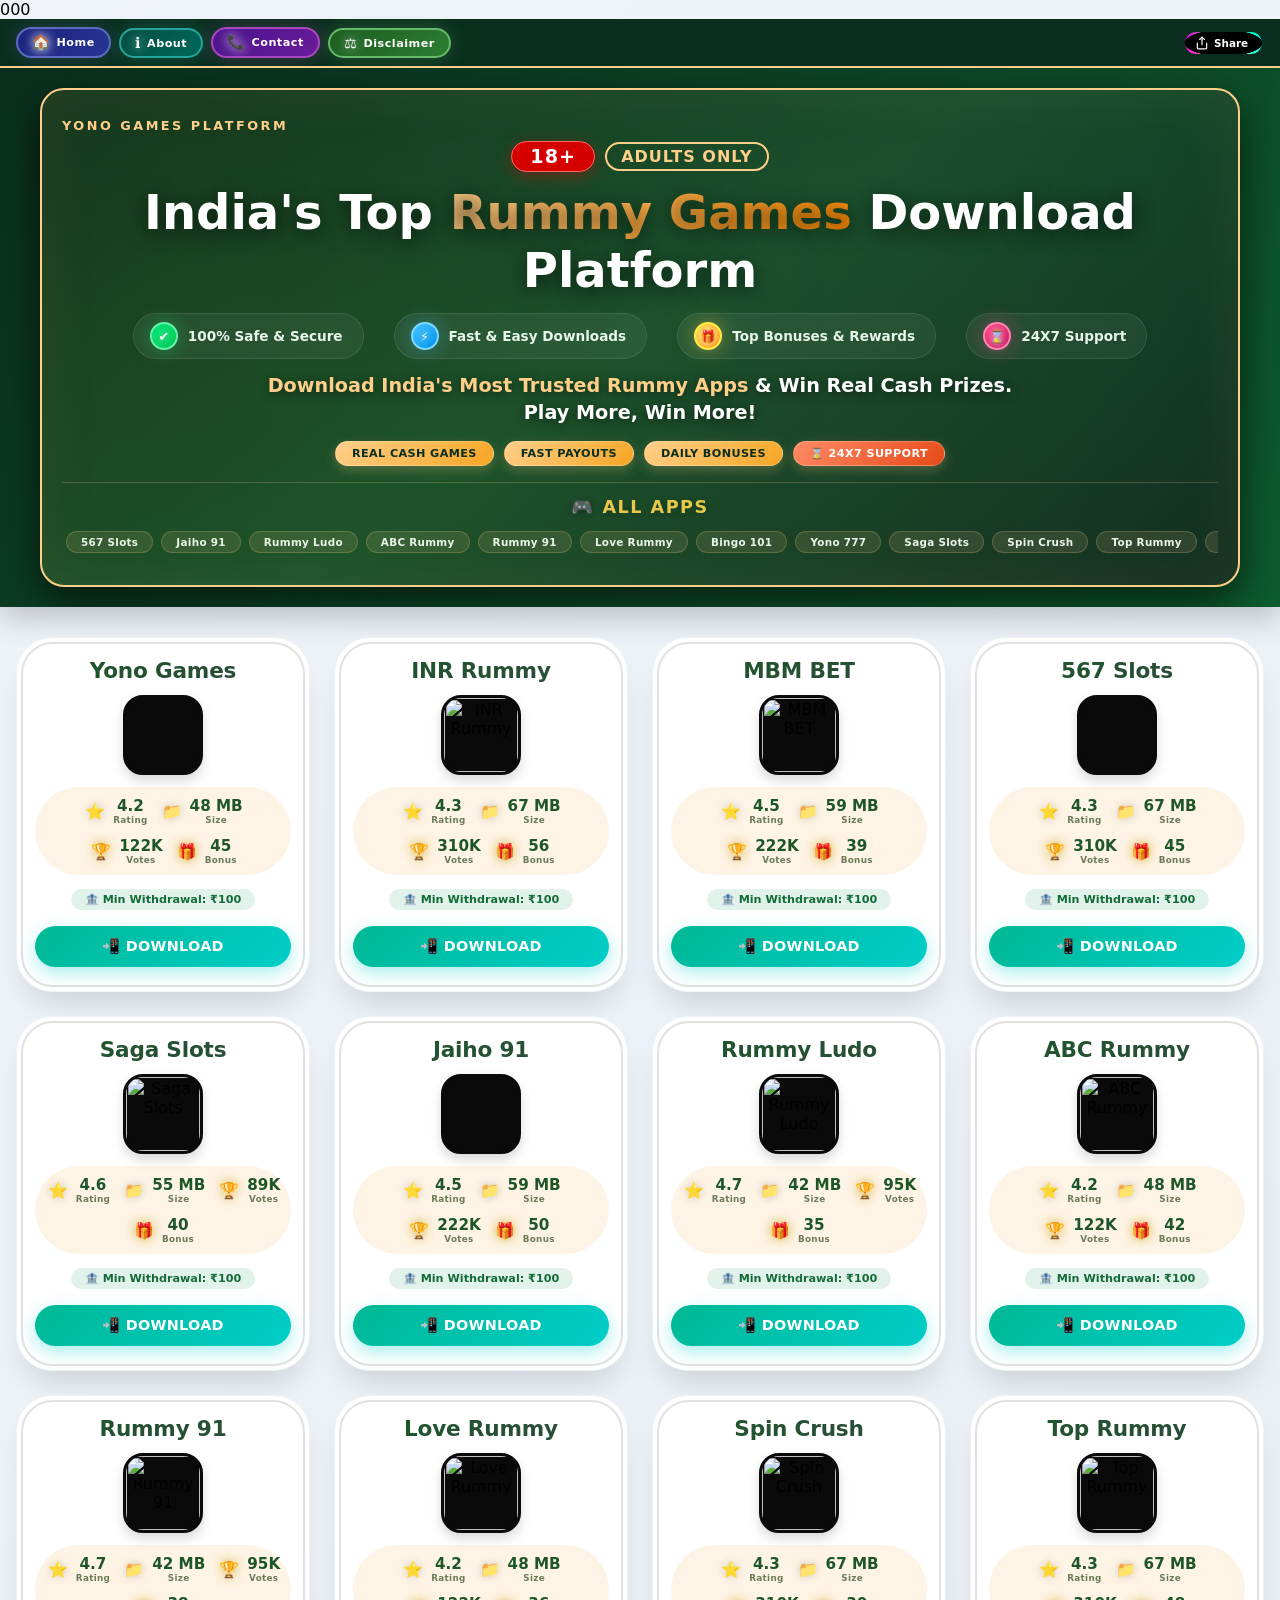
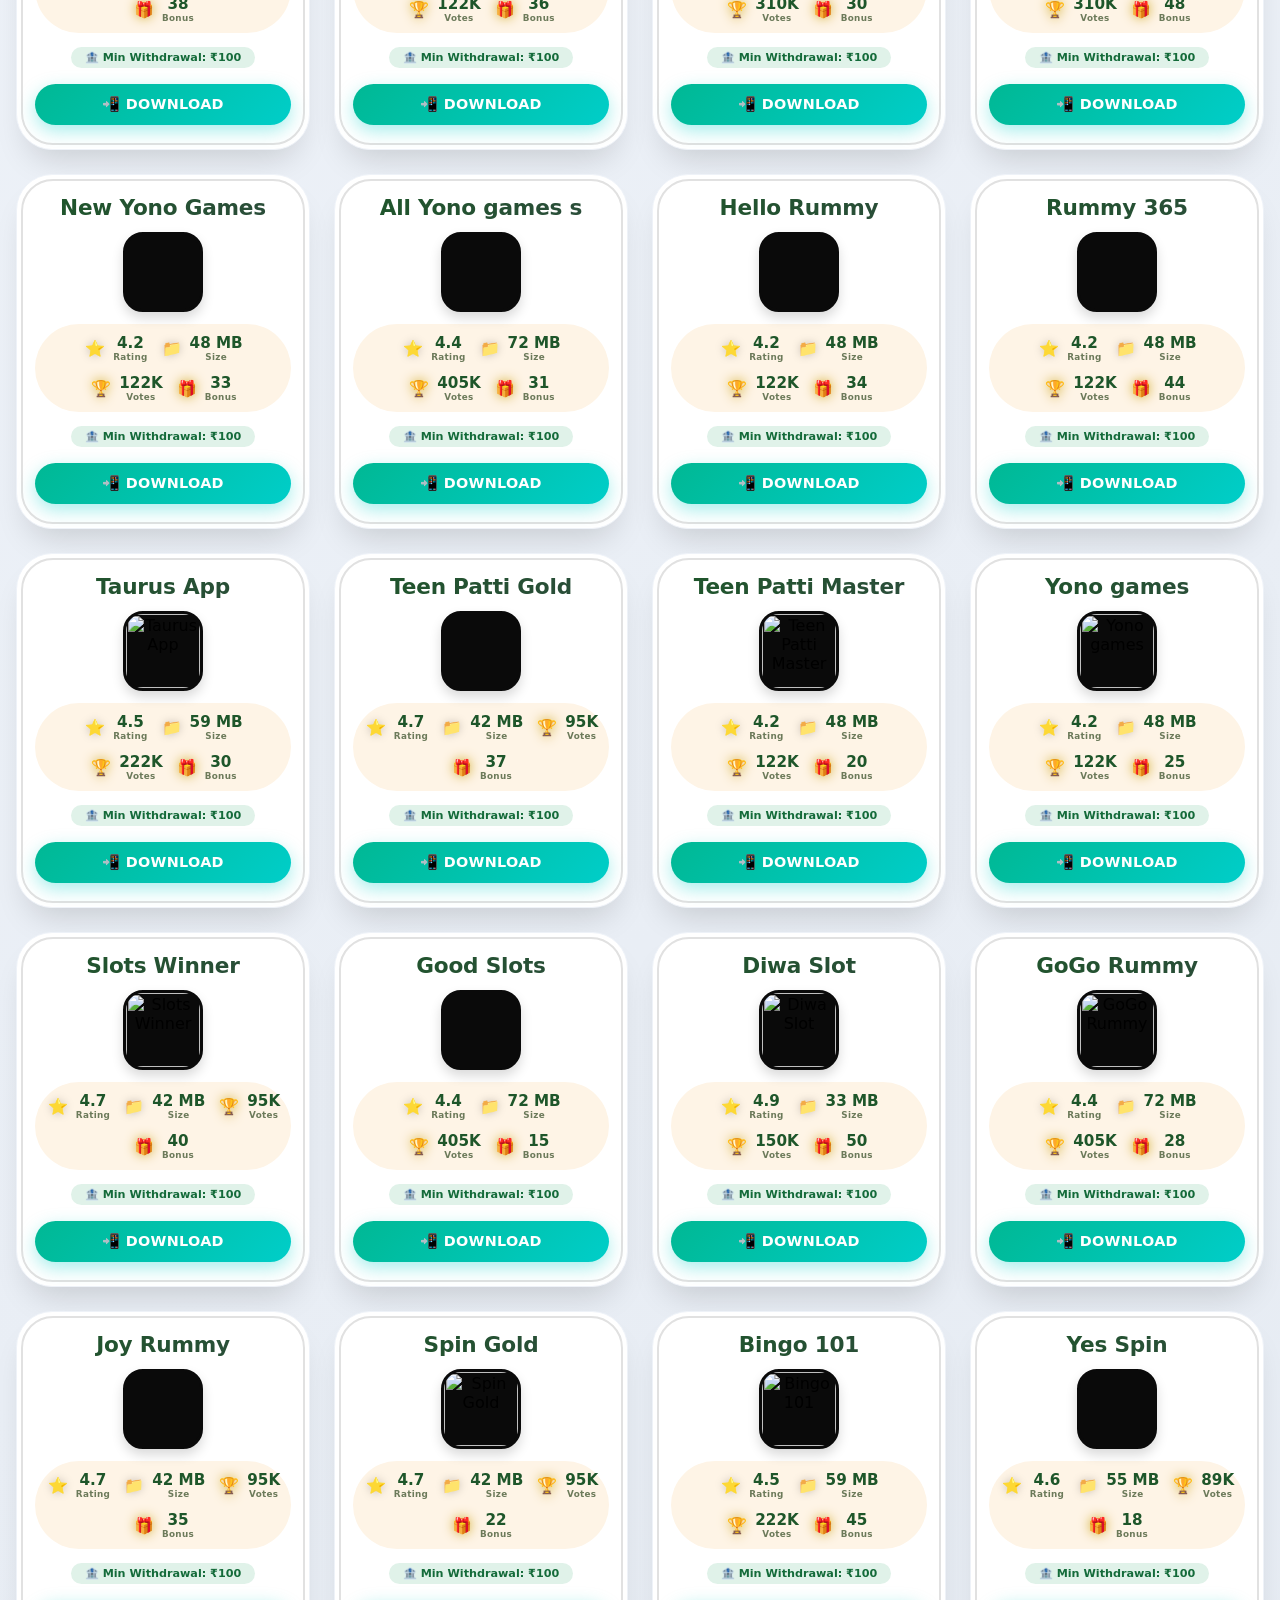
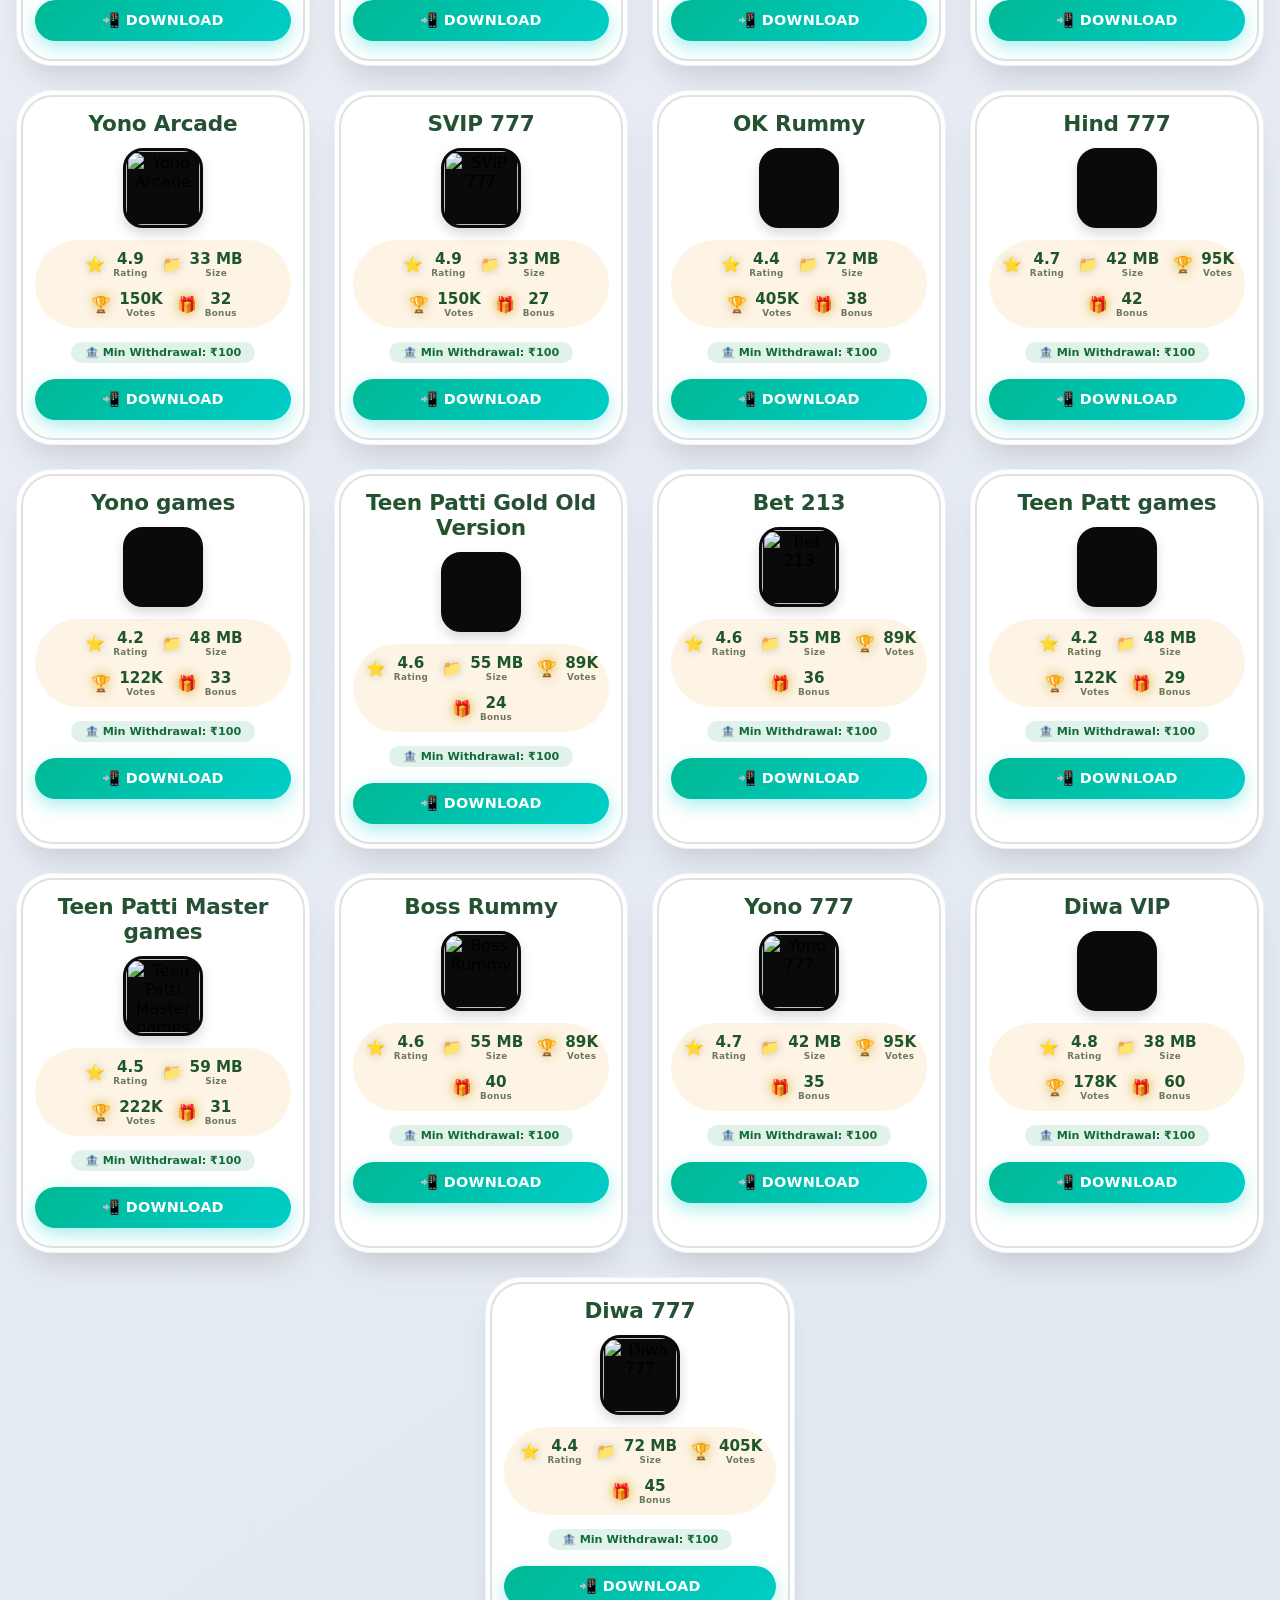
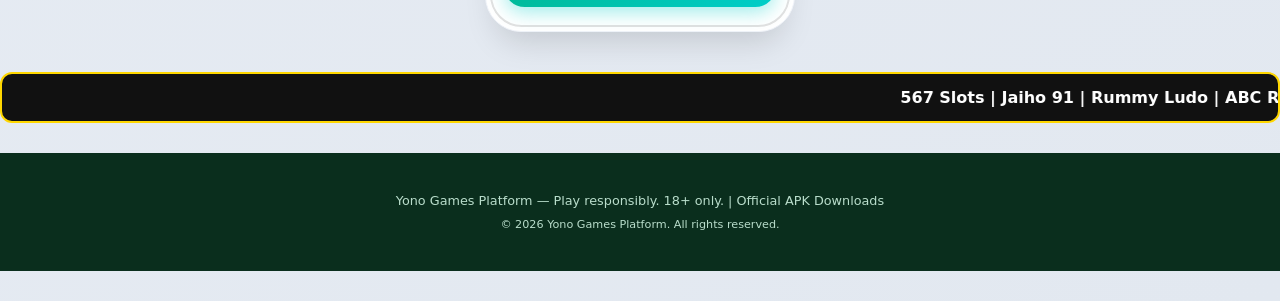
==== index.html @ 75dc21ac "Update print statement to display 'Goodbye World'" ====
000
<!DOCTYPE html>
<html lang="en"><head>
  <meta name="google-site-verification" content="ksX1qjwN3ml_FrFdA1LRrtt4mb8_DSrLoCikt7mV0Rw" />
  
  <meta name="viewport" content="width=device-width, initial-scale=1.0, maximum-scale=1.0, user-scalable=yes" />
  
  <!-- ===== PRIMARY SEO TITLE WITH DOMAIN & ALL GAME NAMES ===== -->
  <title>Yono Games Platform – Download 567 Slots, Rummy, Teen Patti &amp; 30+ Games | baharul91278.github.io/Yono-games-</title>
  
  <!-- ===== META DESCRIPTION WITH DOMAIN & ALL APP NAMES ===== -->
  <meta name="description" content="Yono Games Platform at baharul91278.github.io/Yono-games- – Download 567 Slots, Jaiho 91, Rummy Ludo, ABC Rummy, Rummy 91, Love Rummy, Bingo 101, Yono 777, Saga Slots, Spin Crush, Top Rummy, New Yono Games, Hello Rummy, All Yono Apps, Rummy 365, Taurus App, Teen Patti Gold, Teen Patti Master, Yono Rummy, Slots Winner, Good Slots, Diwa Slot, GoGo Rummy, Joy Rummy, Spin Gold, Yes Spin, Yono Arcade, SVIP 777, OK Rummy, Hind 777, Rummy Most, Bet 213, Teen Patti, Boss Rummy, Diwa VIP, Diwa 777. Get ₹45–₹60 signup bonus, ₹100 min withdrawal. Play real cash rummy, slots &amp; casino games. Download APK now!" />
  
  <!-- ===== META KEYWORDS WITH DOMAIN + ALL APP NAMES + BEST TERMS ===== -->
  <meta name="keywords" content="baharul91278.github.io, Yono-games-, Yono Games Platform, 567 Slots, Jaiho 91, Rummy Ludo, ABC Rummy, Rummy 91, Love Rummy, Bingo 101, Yono 777, Saga Slots, Spin Crush, Top Rummy, New Yono Games, Hello Rummy, All Yono Apps, Rummy 365, Taurus App, Teen Patti Gold, Teen Patti Master, Yono Rummy, Slots Winner, Good Slots, Diwa Slot, GoGo Rummy, Joy Rummy, Spin Gold, Yes Spin, Yono Arcade, SVIP 777, OK Rummy, Hind 777, Rummy Most, Bet 213, Teen Patti, Boss Rummy, Diwa VIP, Diwa 777, best rummy app, top casino games, real cash games, yono games download, rummy apk, teen patti apk, slots game, online earning app, UPI withdrawal, 18+ gaming, India gaming app, skill based games, card games, slots games, bingo games, spin games, arcade games, betting games, VIP games, free signup bonus, instant withdrawal, secure gaming, trusted platform, yonogames.shop, yono games platform" />
  
  <meta name="robots" content="index, follow, max-snippet:-1, max-image-preview:large" />
  <link rel="canonical" href="https://baharul91278.github.io/Yono-games-/" />
  <meta property="og:title" content="Yono Games Platform – 30+ Games Download | baharul91278.github.io/Yono-games-" />
  <meta property="og:description" content="Download 567 Slots, Rummy Ludo, Teen Patti Gold, Yono 777 &amp; 30+ more games. Get ₹45–₹60 signup bonus, ₹100 min withdrawal. Play real cash games on India&#39;s trusted platform." />
  <meta property="og:url" content="https://baharul91278.github.io/Yono-games-/" />
  <meta property="og:type" content="website" />
  <meta name="twitter:card" content="summary_large_image" />
  <meta name="twitter:title" content="Yono Games Platform – 30+ Games Download" />
  <meta name="twitter:description" content="Download 567 Slots, Rummy Ludo, Teen Patti Gold &amp; more. ₹45 bonus, ₹100 withdrawal. Play real cash games now!" />
  
  <style>
    * {
      margin: 0;
      padding: 0;
      box-sizing: border-box;
      font-family: 'Segoe UI', 'Inter', system-ui, -apple-system, BlinkMacSystemFont, sans-serif;
    }
    body {
      background: linear-gradient(145deg, #f0f4fa 0%, #e2e8f0 100%);
      min-height: 100vh;
      padding-bottom: 30px;
    }
    .top-nav {
      background: #0a2e1d;
      padding: 8px 16px;
      display: flex;
      justify-content: space-between;
      align-items: center;
      flex-wrap: wrap;
      border-bottom: 2px solid #ffcf8a;
      position: sticky;
      top: 0;
      z-index: 100;
      gap: 6px;
      overflow: hidden;
    }
    .nav-left {
      display: flex;
      align-items: center;
      gap: 8px;
      flex-wrap: wrap;
      animation: slowLeftMove 8s ease-in-out infinite alternate;
    }
    @keyframes slowLeftMove {
      0% { transform: translateX(0px); }
      100% { transform: translateX(-8px); }
    }
    .nav-link {
      color: white;
      text-decoration: none;
      font-weight: 700;
      font-size: 0.7rem;
      padding: 5px 14px;
      border-radius: 30px;
      cursor: pointer;
      white-space: nowrap;
      transition: 0.3s;
      letter-spacing: 0.5px;
      display: inline-flex;
      align-items: center;
      gap: 6px;
      border: 2px solid transparent;
      background: rgba(255,255,255,0.05);
      position: relative;
      overflow: hidden;
    }
    .nav-link.home { background: linear-gradient(135deg,#1a237e,#283593); border-color:#5c6bc0; box-shadow:0 0 20px rgba(92,107,192,0.3); }
    .nav-link.home:hover { transform:scale(1.05); box-shadow:0 0 35px rgba(92,107,192,0.6); }
    .nav-link.about { background: linear-gradient(135deg,#004d40,#00695c); border-color:#26a69a; box-shadow:0 0 20px rgba(38,166,154,0.3); }
    .nav-link.about:hover { transform:scale(1.05); box-shadow:0 0 35px rgba(38,166,154,0.6); }
    .nav-link.contact { background: linear-gradient(135deg,#4a148c,#6a1b9a); border-color:#ab47bc; box-shadow:0 0 20px rgba(171,71,188,0.3); }
    .nav-link.contact:hover { transform:scale(1.05); box-shadow:0 0 35px rgba(171,71,188,0.6); }
    .nav-link.disclaimer { background: linear-gradient(135deg,#1b5e20,#2e7d32); border-color:#66bb6a; box-shadow:0 0 20px rgba(102,187,106,0.3); }
    .nav-link.disclaimer:hover { transform:scale(1.05); box-shadow:0 0 35px rgba(102,187,106,0.6); }
    .nav-link .nav-icon { font-size:0.9rem; filter:drop-shadow(0 0 6px currentColor); }
    .nav-right { display:flex; align-items:center; gap:6px; }
    .share-btn-nav {
      display:inline-flex; align-items:center; gap:5px; background:#000; border:none;
      padding:4px 14px 4px 10px; border-radius:40px; font-size:0.65rem; font-weight:700;
      color:#fff; cursor:pointer; transition:0.3s; position:relative; overflow:hidden;
      border:2px solid transparent; background-clip:padding-box; text-decoration:none;
    }
    .share-btn-nav::before {
      content:''; position:absolute; inset:-3px; border-radius:40px;
      background:conic-gradient(from 0deg,#00ff00,#00ffff,#ffff00,#ff00ff,#00ff00);
      animation:ledSpinShare 3s linear infinite; z-index:-1; padding:3px;
      -webkit-mask:radial-gradient(farthest-side,transparent calc(100% - 3px),#fff calc(100% - 2px));
      mask:radial-gradient(farthest-side,transparent calc(100% - 3px),#fff calc(100% - 2px));
    }
    @keyframes ledSpinShare { 0%{transform:rotate(0deg);} 100%{transform:rotate(360deg);} }
    .share-btn-nav:hover { transform:scale(1.05); color:#ffcf8a; }
    .share-btn-nav svg { width:14px; height:14px; fill:none; stroke:#fff; stroke-width:2; stroke-linecap:round; stroke-linejoin:round; transition:0.3s; }
    .share-btn-nav:hover svg { stroke:#ffcf8a; }
    header {
      background: linear-gradient(135deg,#0a2e1d,#0d5c2e,#1a6e3a,#0a4a2a);
      background-size:300% 300%; color:white; padding:20px 20px; text-align:center;
      box-shadow:0 12px 28px rgba(0,0,0,0.2); position:relative; overflow:hidden;
    }
    .custom-banner {
      background:linear-gradient(145deg,#0a2e1d 0%,#124d2b 50%,#0a2e1d 100%);
      border-radius:24px; padding:28px 20px 22px; color:white; text-align:center;
      border:2px solid #ffcf8a; box-shadow:0 15px 40px rgba(0,0,0,0.6), inset 0 0 60px rgba(255,207,138,0.08);
      position:relative; overflow:hidden; max-width:1200px; margin:0 auto;
    }
    .custom-banner::before {
      content:''; position:absolute; top:-50%; left:-50%; width:200%; height:200%;
      background:radial-gradient(circle at 30% 50%,rgba(255,215,0,0.06) 0%,transparent 60%),
                radial-gradient(circle at 70% 80%,rgba(255,64,129,0.04) 0%,transparent 50%);
      animation:pulseGlow 6s ease-in-out infinite alternate; z-index:0;
    }
    @keyframes pulseGlow { 0%{transform:scale(1) rotate(0deg); opacity:0.5;} 100%{transform:scale(1.08) rotate(3deg); opacity:1;} }
    .banner-inner { position:relative; z-index:2; }
    .banner-top-row { display:flex; justify-content:space-between; align-items:center; flex-wrap:wrap; gap:10px; margin-bottom:4px; }
    .banner-top-text { font-size:0.8rem; color:#ffcf8a; letter-spacing:2.5px; font-weight:600; text-transform:uppercase; }
    .banner-age-group { display:flex; justify-content:center; align-items:center; gap:10px; flex-wrap:wrap; margin:8px 0 10px; }
    .banner-age-badge { display:inline-block; background:#d50000; padding:3px 18px; border-radius:40px; font-weight:900; font-size:1.2rem; letter-spacing:1px; box-shadow:0 4px 15px rgba(213,0,0,0.4); border:1px solid #ff6666; }
    .banner-age-badge.second { background:transparent; border:2px solid #ffcf8a; color:#ffcf8a; box-shadow:none; font-size:1rem; padding:3px 14px; }
    .banner-main-heading { font-size:clamp(1.6rem,5.5vw,3rem); font-weight:900; text-shadow:0 4px 20px rgba(0,0,0,0.6); margin:12px 0 8px; line-height:1.2; }
    .banner-main-heading .gold { color:#ffcf8a; background:linear-gradient(135deg,#ffcf8a,#ff8c00); -webkit-background-clip:text; -webkit-text-fill-color:transparent; background-clip:text; }
    .banner-features { display:flex; flex-wrap:wrap; justify-content:center; gap:16px 30px; margin:14px 0 14px; }
    .banner-feature { background:rgba(255,255,255,0.06); backdrop-filter:blur(4px); padding:8px 20px 8px 16px; border-radius:40px; border:1px solid rgba(255,255,255,0.10); font-weight:600; font-size:0.85rem; display:flex; align-items:center; gap:10px; color:#e8f5e9; transition:0.3s; }
    .banner-feature:hover { transform:scale(1.04); border-color:rgba(255,207,138,0.4); }
    .premium-icon { display:inline-flex; align-items:center; justify-content:center; width:28px; height:28px; border-radius:50%; font-size:0.8rem; font-weight:700; color:#fff; text-shadow:0 0 10px currentColor; box-shadow:0 0 20px rgba(255,255,255,0.1); flex-shrink:0; }
    .premium-icon.green { background:linear-gradient(135deg,#00e676,#00c853); border:2px solid #69f0ae; box-shadow:0 0 20px rgba(0,230,118,0.4); }
    .premium-icon.blue { background:linear-gradient(135deg,#40c4ff,#0091ea); border:2px solid #80d8ff; box-shadow:0 0 20px rgba(64,196,255,0.4); }
    .premium-icon.gold { background:linear-gradient(135deg,#ffd740,#ff8f00); border:2px solid #ffeb3b; box-shadow:0 0 20px rgba(255,215,64,0.4); }
    .premium-icon.pink { background:linear-gradient(135deg,#ff4081,#c51162); border:2px solid #ff80ab; box-shadow:0 0 20px rgba(255,64,129,0.4); }
    .premium-icon.purple { background:linear-gradient(135deg,#b388ff,#651fff); border:2px solid #d1c4e9; box-shadow:0 0 20px rgba(179,136,255,0.4); }
    .banner-cta { font-size:clamp(0.95rem,1.8vw,1.2rem); font-weight:700; margin:12px 0 10px; color:#ffffff; text-shadow:0 2px 10px rgba(0,0,0,0.5); line-height:1.4; }
    .banner-cta strong { color:#ffcf8a; font-weight:900; }
    .banner-tags { display:flex; flex-wrap:wrap; justify-content:center; gap:10px; margin-top:14px; }
    .banner-tag { background:linear-gradient(135deg,#ffcf8a,#f5a623); color:#0a2e1d; padding:5px 16px; border-radius:50px; font-weight:800; font-size:0.7rem; letter-spacing:0.4px; text-transform:uppercase; box-shadow:0 4px 12px rgba(255,207,138,0.25); border:1px solid rgba(255,255,255,0.25); }
    .app-tags-wrapper { margin-top:16px; padding-top:14px; border-top:1px solid rgba(255,207,138,0.2); overflow:hidden; position:relative; }
    .app-tags-label { font-size:1.1rem; color:#ffcf8a; opacity:0.9; letter-spacing:1.5px; text-transform:uppercase; font-weight:700; margin-bottom:8px; display:block; text-align:center; text-shadow:0 2px 8px rgba(0,0,0,0.3); }
    .app-tags-scroll { display:flex; gap:8px; overflow-x:auto; padding:6px 4px 10px 4px; scrollbar-width:thin; scrollbar-color:#ffcf8a transparent; -webkit-overflow-scrolling:touch; flex-wrap:nowrap; scroll-behavior:smooth; }
    .app-tags-scroll::-webkit-scrollbar { height:4px; }
    .app-tags-scroll::-webkit-scrollbar-track { background:rgba(255,255,255,0.05); border-radius:4px; }
    .app-tags-scroll::-webkit-scrollbar-thumb { background:#ffcf8a; border-radius:4px; }
    .app-tag-item { flex:0 0 auto; background:rgba(255,207,138,0.12); border:1px solid rgba(255,207,138,0.2); color:#e8f5e9; padding:4px 14px; border-radius:40px; font-size:0.65rem; font-weight:600; white-space:nowrap; letter-spacing:0.3px; transition:0.3s; backdrop-filter:blur(2px); }
    .app-tag-item:hover { background:rgba(255,207,138,0.25); border-color:#ffcf8a; transform:scale(1.05); }
    @media (max-width:640px) {
      .top-nav { padding:6px 10px; gap:4px; }
      .nav-link { font-size:0.5rem; padding:3px 10px; }
      .nav-link .nav-icon { font-size:0.7rem; }
      .share-btn-nav { font-size:0.5rem; padding:3px 10px 3px 6px; }
      .share-btn-nav svg { width:12px; height:12px; }
      .custom-banner { padding:18px 12px 16px; border-radius:16px; }
      .banner-features { gap:10px 16px; }
      .banner-feature { padding:5px 14px 5px 12px; font-size:0.7rem; }
      .premium-icon { width:22px; height:22px; font-size:0.6rem; }
      .banner-tag { font-size:0.6rem; padding:3px 10px; }
      .banner-age-badge { font-size:0.95rem; padding:2px 12px; }
      .banner-age-badge.second { font-size:0.85rem; padding:2px 10px; }
      .banner-top-text { font-size:0.65rem; letter-spacing:1.5px; }
      .app-tag-item { font-size:0.55rem; padding:3px 10px; }
      .app-tags-label { font-size:0.9rem; }
      @keyframes slowLeftMove { 0%{transform:translateX(0px);} 100%{transform:translateX(-5px);} }
    }
    .container { max-width:1450px; margin:30px auto; padding:0 16px; }
    .cards-grid { display:flex; flex-wrap:wrap; justify-content:center; gap:24px; margin-bottom:40px; }
    .card {
      background:white; border-radius:36px; padding:20px 18px 24px; flex:1; min-width:270px; max-width:310px;
      transition:all 0.3s ease; box-shadow:0 20px 32px -12px rgba(0,0,0,0.15); border:1px solid #eef2f8;
      text-align:center; position:relative; overflow:hidden;
    }
    .card::before {
      content:''; position:absolute; top:4px; left:4px; right:4px; bottom:4px; border-radius:32px;
      border:2px solid #0a0a0a; pointer-events:none; z-index:2; opacity:0.12;
    }
    .card:hover::before { opacity:0.30; }
    .card:hover { transform:translateY(-5px) scale(1.01); box-shadow:0 30px 44px -16px rgba(0,0,0,0.25); border-color:#ffcf8a; }
    .card-app-name { font-size:1.35rem; font-weight:800; background:linear-gradient(125deg,#1e562a,#2c4c3b); background-clip:text; -webkit-background-clip:text; color:transparent; margin-bottom:12px; letter-spacing:-0.2px; }
    .card-img { width:80px; height:80px; margin:0 auto 12px; background:#0a0a0a; border-radius:20px; display:flex; align-items:center; justify-content:center; overflow:hidden; box-shadow:0 6px 12px rgba(0,0,0,0.15); border:3px solid #0a0a0a; position:relative; }
    .card-img img { width:100%; height:100%; object-fit:cover; transition:transform 0.4s ease; }
    .card:hover .card-img img { transform:scale(1.05); }
    /* ===== NEW ICON STYLES (premium) ===== */
    .card-stats {
      display:flex; flex-wrap:wrap; justify-content:center; gap:12px;
      background:#fef4e6; padding:10px 10px; border-radius:48px; margin:12px 0 8px;
    }
    .card-stat {
      display:flex; align-items:center; gap:6px; text-align:center; min-width:55px;
    }
    .card-stat .stat-icon {
      display:inline-flex; align-items:center; justify-content:center; font-size:1rem; 
      width:24px; height:24px; flex-shrink:0;
    }
    .stat-icon.black { color:#1a1a1a; filter:drop-shadow(0 0 4px rgba(0,0,0,0.2)); }
    .stat-icon.gold { color:#d4af37; filter:drop-shadow(0 0 6px #d4af37); }
    .stat-icon.folder { color:#1a1a1a; filter:drop-shadow(0 0 4px rgba(0,0,0,0.2)); }
    .stat-icon.gift { color:#d4af37; filter:drop-shadow(0 0 6px #d4af37); }
    .card-stat-value { font-size:0.95rem; font-weight:800; color:#1e562a; }
    .card-stat-label { font-size:0.55rem; font-weight:700; color:#6c7a5a; letter-spacing:0.3px; }
    .withdrawal-note { font-size:0.7rem; font-weight:700; color:#146b3a; background:#e0f2e9; display:inline-block; padding:4px 14px; border-radius:40px; margin-top:6px; }
    .download-btn {
      display:block; width:100%; text-align:center; margin-top:16px; padding:12px 0;
      background:linear-gradient(135deg,#00b894,#00cec9); color:white; text-decoration:none;
      border-radius:60px; font-weight:800; font-size:0.9rem; transition:0.25s ease;
      box-shadow:0 6px 18px rgba(0,206,201,0.35); cursor:pointer; border:none; letter-spacing:0.3px;
    }
    .download-btn:hover { background:linear-gradient(135deg,#00a381,#00b8b4); transform:scale(0.97); box-shadow:0 8px 24px rgba(0,206,201,0.45); }
    .download-page {
      background:white; border-radius:44px; padding:28px 24px; box-shadow:0 30px 50px rgba(0,0,0,0.15);
      margin-bottom:30px; border:1px solid #ffe1b3; animation:fadeSlideUp 0.4s ease;
    }
    @keyframes fadeSlideUp { from{opacity:0; transform:translateY(20px);} to{opacity:1; transform:translateY(0);} }
    .download-header { text-align:center; border-bottom:2px dashed #ffcf8a; padding-bottom:18px; margin-bottom:24px; }
    .download-header h2 { font-size:1.7rem; font-weight:800; background:linear-gradient(125deg,#1e562a,#2c4c3b); background-clip:text; -webkit-background-clip:text; color:transparent; margin-bottom:6px; }
    .app-highlight { background:#fff7e8; padding:24px 20px; border-radius:40px; margin:16px 0; text-align:center; }
    .stats-row { display:flex; flex-wrap:wrap; justify-content:center; gap:20px; background:#fef4e6; padding:14px 16px; border-radius:60px; margin:20px auto; max-width:750px; }
    .stat-item { text-align:center; min-width:70px; }
    .stat-value { font-size:1.3rem; font-weight:800; color:#1e562a; }
    .stat-label { font-size:0.7rem; font-weight:600; color:#6c7a5a; letter-spacing:0.5px; }
    .app-description { background:white; padding:18px 20px; border-radius:32px; text-align:left; margin:20px 0; font-size:0.9rem; line-height:1.45; color:#2d3e2b; box-shadow:0 2px 12px rgba(0,0,0,0.03); }
    .howto-steps { background:#f0f9f0; border-radius:32px; padding:18px 22px; margin:20px 0; text-align:left; }
    .howto-steps h4 { font-size:1.1rem; margin-bottom:12px; color:#1e562a; }
    .howto-steps ol { padding-left:20px; margin-top:8px; }
    .howto-steps li { margin:10px 0; font-size:0.85rem; line-height:1.4; }
    .faq-section { background:#fef4e6; border-radius:32px; padding:20px 22px; margin:20px 0; text-align:left; }
    .faq-item { margin-bottom:20px; }
    .faq-question { font-weight:800; color:#b45900; margin-bottom:6px; font-size:0.95rem; }
    .faq-answer { font-size:0.85rem; line-height:1.5; color:#2d3e2b; padding-left:12px; }
    .other-apps-title { font-size:1.4rem; font-weight:800; margin:35px 0 18px; color:#1e293b; border-left:6px solid #2ecc71; padding-left:16px; }
    .other-apps-grid { display:flex; flex-wrap:wrap; gap:18px; justify-content:center; margin-top:12px; background:#ecf9f0; padding:16px 12px; border-radius:40px; }
    .other-card { background:#fefcf5; border-radius:32px; padding:16px 12px; width:240px; transition:0.2s; border:1px solid #a8d5ba; text-align:center; position:relative; overflow:hidden; }
    .other-card .app-name { font-size:1rem; margin:8px 0 6px; font-weight:800; }
    .other-card .bonus { font-size:0.75rem; padding:4px 12px; background:#fef1cf; border-radius:60px; display:inline-block; }
    .small-download { background:linear-gradient(135deg,#6c5ce7,#fd79a8); font-size:0.8rem; padding:8px 0; margin-top:12px; text-decoration:none; color:white; display:block; width:100%; text-align:center; border-radius:60px; font-weight:700; cursor:pointer; border:none; transition:0.25s ease; box-shadow:0 4px 14px rgba(108,92,231,0.30); }
    .small-download:hover { background:linear-gradient(135deg,#5a4bd1,#e85d8e); transform:scale(0.97); box-shadow:0 6px 18px rgba(108,92,231,0.40); }
    .final-download-btn { background:linear-gradient(135deg,#00b894,#00cec9); padding:14px 20px; font-size:1rem; font-weight:800; border-radius:60px; display:block; width:100%; margin:20px 0 16px 0; box-shadow:0 8px 22px rgba(0,206,201,0.35); text-decoration:none; color:white; transition:0.25s ease; letter-spacing:0.5px; cursor:pointer; text-align:center; border:none; }
    .final-download-btn:hover { transform:scale(0.97); background:linear-gradient(135deg,#00a381,#00b8b4); box-shadow:0 8px 26px rgba(0,206,201,0.45); }
    .footer-note { text-align:center; background:#ecf9f0; border-radius:60px; padding:12px; font-weight:500; font-size:0.75rem; margin-top:20px; }
    .hidden { display:none !important; }
    footer { background:#0a2e1d; color:#b9ddcb; text-align:center; padding:20px; margin-top:30px; font-size:0.7rem; }
    .info-modal { display:none; position:fixed; top:0; left:0; width:100%; height:100%; background:rgba(0,0,0,0.85); z-index:300; justify-content:center; align-items:center; }
    .info-modal-content { background:white; max-width:500px; width:90%; border-radius:36px; padding:24px 20px; text-align:left; animation:fadeInUp 0.3s ease; box-shadow:0 30px 40px rgba(0,0,0,0.3); border:1px solid #ffcf8a; max-height:80vh; overflow-y:auto; position:relative; }
    .modal-close { position:sticky; top:0; float:right; background:#0a0a0a; color:#fff; border:2px solid #333; width:36px; height:36px; border-radius:50%; font-size:1.2rem; font-weight:700; cursor:pointer; display:flex; align-items:center; justify-content:center; transition:0.3s; box-shadow:0 0 20px rgba(255,255,255,0.05); margin-bottom:10px; }
    .modal-close:hover { transform:scale(1.1) rotate(90deg); border-color:#ffcf8a; box-shadow:0 0 30px rgba(255,207,138,0.3); }
    .info-modal-content h4 { font-size:1.5rem; margin-bottom:16px; color:#1e562a; border-left:5px solid #ff8c00; padding-left:16px; clear:both; }
    .info-modal-content p { font-size:0.9rem; line-height:1.5; margin:12px 0; color:#2d3e2b; }
    .info-close { background:linear-gradient(135deg,#2ecc71,#e91e63); border:none; padding:10px 20px; border-radius:60px; font-size:0.9rem; font-weight:700; color:white; cursor:pointer; margin-top:16px; width:100%; transition:0.25s ease; box-shadow:0 4px 14px rgba(46,204,113,0.25); }
    .info-close:hover { transform:scale(0.97); background:linear-gradient(135deg,#27ae60,#c2185b); box-shadow:0 6px 18px rgba(233,30,99,0.30); }
    .info-grid { display:flex; flex-wrap:wrap; gap:12px; justify-content:center; margin:16px 0; }
    .info-card-box { background:#fefcf5; border-radius:20px; padding:12px 14px; min-width:130px; flex:1; border:1px solid #ffe1b3; text-align:center; }
    .info-card-box .info-title { font-size:0.7rem; font-weight:700; color:#6c7a5a; letter-spacing:0.3px; margin-bottom:4px; }
    .info-card-box .info-value { font-size:0.85rem; font-weight:800; color:#1e562a; }
    .contact-table { width:100%; border-collapse:collapse; margin:15px 0; background:linear-gradient(145deg,#fff9f0,#ffe6cc); border-radius:16px; overflow:hidden; box-shadow:0 4px 12px rgba(0,0,0,0.1); }
    .contact-table th,.contact-table td { padding:12px 16px; text-align:left; border-bottom:1px solid #ffcf8a; font-size:0.9rem; }
    .contact-table th { background:#0a2e1d; color:white; font-weight:700; letter-spacing:0.5px; }
    .contact-table td { background:white; }
    .contact-table tr:last-child td { border-bottom:none; }
    .contact-email { color:#d50000; font-weight:700; text-decoration:none; }
    .contact-email:hover { text-decoration:underline; }
    .contact-telegram { color:#0088cc; font-weight:700; text-decoration:none; }
    .contact-telegram:hover { text-decoration:underline; }
    .disclaimer-section { margin:16px 0; padding:12px 14px; border-radius:16px; background:#f8f9fa; border-left:6px solid #ff8c00; }
    .disclaimer-section h4 { color:#b45900; font-size:1.1rem; margin-bottom:6px; }
    .disclaimer-box { background:#fff7e8; padding:10px 16px; border-radius:12px; margin:10px 0; border:1px solid #ffcf8a; }
    .marquee-container { width:100%; overflow:hidden; background:#111; border-radius:12px; padding:14px 0; border:2px solid #FFD700; }
    .marquee-container marquee { color:#fff; font-size:1rem; font-weight:600; }
    .marquee-container marquee span { display:inline-block; background:#FFD700; color:#000; font-weight:bold; padding:6px 16px; margin:0 10px; border-radius:30px; box-shadow:0 0 12px rgba(255,215,0,.6); }
    img,.card,.download-btn,.nav-link,.share-btn-nav { will-change:transform,opacity; }
    .card-img img { transition:transform 0.4s cubic-bezier(0.25,0.46,0.45,0.94); }
    .tags-toggle-btn { background:linear-gradient(135deg,#1e562a,#2c4c3b); color:#fff; border:none; padding:12px 24px; border-radius:60px; font-weight:700; font-size:1rem; cursor:pointer; margin:12px 0 16px; transition:0.3s; box-shadow:0 4px 14px rgba(0,0,0,0.1); display:inline-flex; align-items:center; gap:10px; }
    .tags-toggle-btn:hover { transform:scale(1.03); box-shadow:0 6px 20px rgba(0,0,0,0.2); }
    .tags-toggle-btn .arrow { transition:transform 0.3s ease; display:inline-block; }
    .tags-toggle-btn .arrow.open { transform:rotate(180deg); }
    .tags-panel { background:#f8fdf9; border-radius:28px; padding:0 20px; max-height:0; overflow:hidden; transition:max-height 0.6s ease,padding 0.4s ease; margin:8px 0 16px; border:1px solid transparent; }
    .tags-panel.open { max-height:900px; padding:20px 20px 24px; border-color:#a8d5ba; }
    .tags-panel-content { font-size:0.9rem; line-height:1.6; color:#1e2b1e; }
    .tags-panel-content strong { color:#0a2e1d; }
    .tags-panel-content .tag-block { background:white; padding:14px 18px; border-radius:20px; margin:12px 0; border-left:6px solid #ffcf8a; box-shadow:0 2px 8px rgba(0,0,0,0.03); }
    .tags-panel-content .tag-block h5 { color:#1e562a; font-size:1rem; margin-bottom:6px; }
    .tags-panel-content .tag-block.bilingual { border-left-color:#6c5ce7; background:#f8f4ff; }
    .tags-panel-content .tag-block.bilingual h5 { color:#4a148c; }
    .tags-panel-content .tag-block .hi-text { color:#6c7a5a; font-size:0.85rem; border-top:1px dashed #ddd; padding-top:8px; margin-top:6px; }
    .tags-panel-content .tag-block .hi-text strong { color:#b45900; }
    .tags-panel-content .tag-block .en-text { font-weight:500; }
    .tag-divider { border:none; border-top:2px dashed #d4c4a8; margin:14px 0; }
  </style>
</head>
<body>
  <nav class="top-nav">
    <div class="nav-left">
      <a class="nav-link home" id="homeNavLink" href="#"><span class="nav-icon">🏠</span> Home</a>
      <a class="nav-link about" id="navAbout"><span class="nav-icon">ℹ️</span> About</a>
      <a class="nav-link contact" id="navContact"><span class="nav-icon">📞</span> Contact</a>
      <a class="nav-link disclaimer" id="navDisclaimer"><span class="nav-icon">⚖️</span> Disclaimer</a>
    </div>
    <div class="nav-right">
      <a href="https://www.earntp.com/gold/jm9n7r" target="_blank" class="share-btn-nav" id="shareBtnNav">
        <svg viewBox="0 0 24 24"><path d="M4 12v8a2 2 0 0 0 2 2h12a2 2 0 0 0 2-2v-8"></path><polyline points="16 6 12 2 8 6"></polyline><line x1="12" y1="2" x2="12" y2="15"></line></svg> Share
      </a>
    </div>
  </nav>
  <div id="customInfoModal" class="info-modal">
    <div class="info-modal-content">
      <button class="modal-close" id="closeInfoModal">✕</button>
      <h4 id="modalTitle">Information</h4>
      <div id="modalBody"></div>
      <button class="info-close" id="infoCloseBtn">OK</button>
    </div>
  </div>
  <header>
    <div class="custom-banner">
      <div class="banner-inner">
        <div class="banner-top-row"><span class="banner-top-text">YONO GAMES PLATFORM</span></div>
        <div class="banner-age-group"><span class="banner-age-badge">18+</span><span class="banner-age-badge second">ADULTS ONLY</span></div>
        <div class="banner-main-heading">India&#39;s Top <span class="gold">Rummy Games</span> Download Platform</div>
        <div class="banner-features">
          <span class="banner-feature"><span class="premium-icon green">✔</span> 100% Safe &amp; Secure</span>
          <span class="banner-feature"><span class="premium-icon blue">⚡</span> Fast &amp; Easy Downloads</span>
          <span class="banner-feature"><span class="premium-icon gold">🎁</span> Top Bonuses &amp; Rewards</span>
          <span class="banner-feature"><span class="premium-icon pink">⌛</span> 24X7 Support</span>
        </div>
        <div class="banner-cta"><strong>Download India&#39;s Most Trusted Rummy Apps</strong> &amp; Win Real Cash Prizes. <br />Play More, Win More!</div>
        <div class="banner-tags">
          <span class="banner-tag"> REAL CASH GAMES</span>
          <span class="banner-tag"> FAST PAYOUTS</span>
          <span class="banner-tag"> DAILY BONUSES</span>
          <span class="banner-tag" style="background:linear-gradient(135deg,#ff8a65,#e64a19);color:#fff;">⌛ 24X7 SUPPORT</span>
        </div>
        <div class="app-tags-wrapper">
          <span class="app-tags-label" style="color:#ffd54f;">🎮 ALL APPS</span>
          <div class="app-tags-scroll" id="appTagsScroll"><span class="app-tag-item">567 Slots</span><span class="app-tag-item">Jaiho 91</span><span class="app-tag-item">Rummy Ludo</span><span class="app-tag-item">ABC Rummy</span><span class="app-tag-item">Rummy 91</span><span class="app-tag-item">Love Rummy</span><span class="app-tag-item">Bingo 101</span><span class="app-tag-item">Yono 777</span><span class="app-tag-item">Saga Slots</span><span class="app-tag-item">Spin Crush</span><span class="app-tag-item">Top Rummy</span><span class="app-tag-item">New Yono Games</span><span class="app-tag-item">Hello Rummy</span><span class="app-tag-item">All Yono Apps</span><span class="app-tag-item">Rummy 365</span><span class="app-tag-item">Taurus App</span><span class="app-tag-item">Teen Patti Gold</span><span class="app-tag-item">Teen Patti Master</span><span class="app-tag-item">Yono Rummy</span><span class="app-tag-item">Slots Winner</span><span class="app-tag-item">Good Slots</span><span class="app-tag-item">Diwa Slot</span><span class="app-tag-item">GoGo Rummy</span><span class="app-tag-item">Joy Rummy</span><span class="app-tag-item">Spin Gold</span><span class="app-tag-item">Yes Spin</span><span class="app-tag-item">Yono Arcade</span><span class="app-tag-item">SVIP 777</span><span class="app-tag-item">OK Rummy</span><span class="app-tag-item">Hind 777</span><span class="app-tag-item">Rummy Most</span><span class="app-tag-item">Bet 213</span><span class="app-tag-item">Teen Patti</span><span class="app-tag-item">Boss Rummy</span><span class="app-tag-item">Diwa VIP</span><span class="app-tag-item">Diwa 777</span></div>
        </div>
      </div>
    </div>
  </header>
  <div class="container" id="mainContainer">
    <div id="allAppsGrid" class="cards-grid"><div class="card" data-app-index="0"><div class="card-app-name">Yono Games</div><div class="card-img"><img src="https://i.ibb.co/LXqV77rd/yono-games.jpg" alt="Yono Games" loading="lazy" decoding="async" width="80" height="80" onerror="this.src=&#39;https://via.placeholder.com/80?text=App&#39;" /></div><div class="card-stats"><div class="card-stat"><span class="stat-icon black">⭐</span><div><div class="card-stat-value">4.2</div><div class="card-stat-label">Rating</div></div></div><div class="card-stat"><span class="stat-icon folder">📁</span><div><div class="card-stat-value">48 MB</div><div class="card-stat-label">Size</div></div></div><div class="card-stat"><span class="stat-icon gold">🏆</span><div><div class="card-stat-value">122K</div><div class="card-stat-label">Votes</div></div></div><div class="card-stat"><span class="stat-icon gift">🎁</span><div><div class="card-stat-value">45</div><div class="card-stat-label">Bonus</div></div></div></div><div class="withdrawal-note">🏦 Min Withdrawal: ₹100</div><button class="download-btn" data-download-index="0">📲 DOWNLOAD</button></div><div class="card" data-app-index="1"><div class="card-app-name">INR Rummy</div><div class="card-img"><img src="https://i.ibb.co/Y7ZRkLFp/inr-rummy.jpg" alt="INR Rummy" loading="lazy" decoding="async" width="80" height="80" onerror="this.src=&#39;https://via.placeholder.com/80?text=App&#39;" /></div><div class="card-stats"><div class="card-stat"><span class="stat-icon black">⭐</span><div><div class="card-stat-value">4.3</div><div class="card-stat-label">Rating</div></div></div><div class="card-stat"><span class="stat-icon folder">📁</span><div><div class="card-stat-value">67 MB</div><div class="card-stat-label">Size</div></div></div><div class="card-stat"><span class="stat-icon gold">🏆</span><div><div class="card-stat-value">310K</div><div class="card-stat-label">Votes</div></div></div><div class="card-stat"><span class="stat-icon gift">🎁</span><div><div class="card-stat-value">56</div><div class="card-stat-label">Bonus</div></div></div></div><div class="withdrawal-note">🏦 Min Withdrawal: ₹100</div><button class="download-btn" data-download-index="1">📲 DOWNLOAD</button></div><div class="card" data-app-index="2"><div class="card-app-name">MBM BET</div><div class="card-img"><img src="https://i.ibb.co/sJcmCxK6/mbm-bet.jpg" alt="MBM BET" loading="lazy" decoding="async" width="80" height="80" onerror="this.src=&#39;https://via.placeholder.com/80?text=App&#39;" /></div><div class="card-stats"><div class="card-stat"><span class="stat-icon black">⭐</span><div><div class="card-stat-value">4.5</div><div class="card-stat-label">Rating</div></div></div><div class="card-stat"><span class="stat-icon folder">📁</span><div><div class="card-stat-value">59 MB</div><div class="card-stat-label">Size</div></div></div><div class="card-stat"><span class="stat-icon gold">🏆</span><div><div class="card-stat-value">222K</div><div class="card-stat-label">Votes</div></div></div><div class="card-stat"><span class="stat-icon gift">🎁</span><div><div class="card-stat-value">39</div><div class="card-stat-label">Bonus</div></div></div></div><div class="withdrawal-note">🏦 Min Withdrawal: ₹100</div><button class="download-btn" data-download-index="2">📲 DOWNLOAD</button></div><div class="card" data-app-index="3"><div class="card-app-name">567 Slots</div><div class="card-img"><img src="https://i.ibb.co/hFytMXY2/1000022725.jpg" alt="567 Slots" loading="lazy" decoding="async" width="80" height="80" onerror="this.src=&#39;https://via.placeholder.com/80?text=App&#39;" /></div><div class="card-stats"><div class="card-stat"><span class="stat-icon black">⭐</span><div><div class="card-stat-value">4.3</div><div class="card-stat-label">Rating</div></div></div><div class="card-stat"><span class="stat-icon folder">📁</span><div><div class="card-stat-value">67 MB</div><div class="card-stat-label">Size</div></div></div><div class="card-stat"><span class="stat-icon gold">🏆</span><div><div class="card-stat-value">310K</div><div class="card-stat-label">Votes</div></div></div><div class="card-stat"><span class="stat-icon gift">🎁</span><div><div class="card-stat-value">45</div><div class="card-stat-label">Bonus</div></div></div></div><div class="withdrawal-note">🏦 Min Withdrawal: ₹100</div><button class="download-btn" data-download-index="3">📲 DOWNLOAD</button></div><div class="card" data-app-index="4"><div class="card-app-name">Saga Slots</div><div class="card-img"><img src="https://i.ibb.co/20dzhBZf/1000022725.jpg" alt="Saga Slots" loading="lazy" decoding="async" width="80" height="80" onerror="this.src=&#39;https://via.placeholder.com/80?text=App&#39;" /></div><div class="card-stats"><div class="card-stat"><span class="stat-icon black">⭐</span><div><div class="card-stat-value">4.6</div><div class="card-stat-label">Rating</div></div></div><div class="card-stat"><span class="stat-icon folder">📁</span><div><div class="card-stat-value">55 MB</div><div class="card-stat-label">Size</div></div></div><div class="card-stat"><span class="stat-icon gold">🏆</span><div><div class="card-stat-value">89K</div><div class="card-stat-label">Votes</div></div></div><div class="card-stat"><span class="stat-icon gift">🎁</span><div><div class="card-stat-value">40</div><div class="card-stat-label">Bonus</div></div></div></div><div class="withdrawal-note">🏦 Min Withdrawal: ₹100</div><button class="download-btn" data-download-index="4">📲 DOWNLOAD</button></div><div class="card" data-app-index="5"><div class="card-app-name">Jaiho 91</div><div class="card-img"><img src="https://i.ibb.co/zV0C6Xkk/1000022725.jpg" alt="Jaiho 91" loading="lazy" decoding="async" width="80" height="80" onerror="this.src=&#39;https://via.placeholder.com/80?text=App&#39;" /></div><div class="card-stats"><div class="card-stat"><span class="stat-icon black">⭐</span><div><div class="card-stat-value">4.5</div><div class="card-stat-label">Rating</div></div></div><div class="card-stat"><span class="stat-icon folder">📁</span><div><div class="card-stat-value">59 MB</div><div class="card-stat-label">Size</div></div></div><div class="card-stat"><span class="stat-icon gold">🏆</span><div><div class="card-stat-value">222K</div><div class="card-stat-label">Votes</div></div></div><div class="card-stat"><span class="stat-icon gift">🎁</span><div><div class="card-stat-value">50</div><div class="card-stat-label">Bonus</div></div></div></div><div class="withdrawal-note">🏦 Min Withdrawal: ₹100</div><button class="download-btn" data-download-index="5">📲 DOWNLOAD</button></div><div class="card" data-app-index="6"><div class="card-app-name">Rummy Ludo</div><div class="card-img"><img src="https://i.ibb.co/Z6Xy7y2x/1000022725.jpg" alt="Rummy Ludo" loading="lazy" decoding="async" width="80" height="80" onerror="this.src=&#39;https://via.placeholder.com/80?text=App&#39;" /></div><div class="card-stats"><div class="card-stat"><span class="stat-icon black">⭐</span><div><div class="card-stat-value">4.7</div><div class="card-stat-label">Rating</div></div></div><div class="card-stat"><span class="stat-icon folder">📁</span><div><div class="card-stat-value">42 MB</div><div class="card-stat-label">Size</div></div></div><div class="card-stat"><span class="stat-icon gold">🏆</span><div><div class="card-stat-value">95K</div><div class="card-stat-label">Votes</div></div></div><div class="card-stat"><span class="stat-icon gift">🎁</span><div><div class="card-stat-value">35</div><div class="card-stat-label">Bonus</div></div></div></div><div class="withdrawal-note">🏦 Min Withdrawal: ₹100</div><button class="download-btn" data-download-index="6">📲 DOWNLOAD</button></div><div class="card" data-app-index="7"><div class="card-app-name">ABC Rummy</div><div class="card-img"><img src="https://i.ibb.co/Ldmd1DHH/1000022725.jpg" alt="ABC Rummy" loading="lazy" decoding="async" width="80" height="80" onerror="this.src=&#39;https://via.placeholder.com/80?text=App&#39;" /></div><div class="card-stats"><div class="card-stat"><span class="stat-icon black">⭐</span><div><div class="card-stat-value">4.2</div><div class="card-stat-label">Rating</div></div></div><div class="card-stat"><span class="stat-icon folder">📁</span><div><div class="card-stat-value">48 MB</div><div class="card-stat-label">Size</div></div></div><div class="card-stat"><span class="stat-icon gold">🏆</span><div><div class="card-stat-value">122K</div><div class="card-stat-label">Votes</div></div></div><div class="card-stat"><span class="stat-icon gift">🎁</span><div><div class="card-stat-value">42</div><div class="card-stat-label">Bonus</div></div></div></div><div class="withdrawal-note">🏦 Min Withdrawal: ₹100</div><button class="download-btn" data-download-index="7">📲 DOWNLOAD</button></div><div class="card" data-app-index="8"><div class="card-app-name">Rummy 91</div><div class="card-img"><img src="https://i.ibb.co/Fb2j77pp/1000022725.jpg" alt="Rummy 91" loading="lazy" decoding="async" width="80" height="80" onerror="this.src=&#39;https://via.placeholder.com/80?text=App&#39;" /></div><div class="card-stats"><div class="card-stat"><span class="stat-icon black">⭐</span><div><div class="card-stat-value">4.7</div><div class="card-stat-label">Rating</div></div></div><div class="card-stat"><span class="stat-icon folder">📁</span><div><div class="card-stat-value">42 MB</div><div class="card-stat-label">Size</div></div></div><div class="card-stat"><span class="stat-icon gold">🏆</span><div><div class="card-stat-value">95K</div><div class="card-stat-label">Votes</div></div></div><div class="card-stat"><span class="stat-icon gift">🎁</span><div><div class="card-stat-value">38</div><div class="card-stat-label">Bonus</div></div></div></div><div class="withdrawal-note">🏦 Min Withdrawal: ₹100</div><button class="download-btn" data-download-index="8">📲 DOWNLOAD</button></div><div class="card" data-app-index="9"><div class="card-app-name">Love Rummy</div><div class="card-img"><img src="https://i.ibb.co/PZ2dpNJ9/1000022725.jpg" alt="Love Rummy" loading="lazy" decoding="async" width="80" height="80" onerror="this.src=&#39;https://via.placeholder.com/80?text=App&#39;" /></div><div class="card-stats"><div class="card-stat"><span class="stat-icon black">⭐</span><div><div class="card-stat-value">4.2</div><div class="card-stat-label">Rating</div></div></div><div class="card-stat"><span class="stat-icon folder">📁</span><div><div class="card-stat-value">48 MB</div><div class="card-stat-label">Size</div></div></div><div class="card-stat"><span class="stat-icon gold">🏆</span><div><div class="card-stat-value">122K</div><div class="card-stat-label">Votes</div></div></div><div class="card-stat"><span class="stat-icon gift">🎁</span><div><div class="card-stat-value">36</div><div class="card-stat-label">Bonus</div></div></div></div><div class="withdrawal-note">🏦 Min Withdrawal: ₹100</div><button class="download-btn" data-download-index="9">📲 DOWNLOAD</button></div><div class="card" data-app-index="10"><div class="card-app-name">Spin Crush</div><div class="card-img"><img src="https://i.ibb.co/S4C26kVS/1000022725.jpg" alt="Spin Crush" loading="lazy" decoding="async" width="80" height="80" onerror="this.src=&#39;https://via.placeholder.com/80?text=App&#39;" /></div><div class="card-stats"><div class="card-stat"><span class="stat-icon black">⭐</span><div><div class="card-stat-value">4.3</div><div class="card-stat-label">Rating</div></div></div><div class="card-stat"><span class="stat-icon folder">📁</span><div><div class="card-stat-value">67 MB</div><div class="card-stat-label">Size</div></div></div><div class="card-stat"><span class="stat-icon gold">🏆</span><div><div class="card-stat-value">310K</div><div class="card-stat-label">Votes</div></div></div><div class="card-stat"><span class="stat-icon gift">🎁</span><div><div class="card-stat-value">30</div><div class="card-stat-label">Bonus</div></div></div></div><div class="withdrawal-note">🏦 Min Withdrawal: ₹100</div><button class="download-btn" data-download-index="10">📲 DOWNLOAD</button></div><div class="card" data-app-index="11"><div class="card-app-name">Top Rummy</div><div class="card-img"><img src="https://i.ibb.co/bRy3w8dN/1000022725.jpg" alt="Top Rummy" loading="lazy" decoding="async" width="80" height="80" onerror="this.src=&#39;https://via.placeholder.com/80?text=App&#39;" /></div><div class="card-stats"><div class="card-stat"><span class="stat-icon black">⭐</span><div><div class="card-stat-value">4.3</div><div class="card-stat-label">Rating</div></div></div><div class="card-stat"><span class="stat-icon folder">📁</span><div><div class="card-stat-value">67 MB</div><div class="card-stat-label">Size</div></div></div><div class="card-stat"><span class="stat-icon gold">🏆</span><div><div class="card-stat-value">310K</div><div class="card-stat-label">Votes</div></div></div><div class="card-stat"><span class="stat-icon gift">🎁</span><div><div class="card-stat-value">48</div><div class="card-stat-label">Bonus</div></div></div></div><div class="withdrawal-note">🏦 Min Withdrawal: ₹100</div><button class="download-btn" data-download-index="11">📲 DOWNLOAD</button></div><div class="card" data-app-index="12"><div class="card-app-name">New Yono Games</div><div class="card-img"><img src="https://i.ibb.co/p6BTzfRz/1000022725.jpg" alt="New Yono Games" loading="lazy" decoding="async" width="80" height="80" onerror="this.src=&#39;https://via.placeholder.com/80?text=App&#39;" /></div><div class="card-stats"><div class="card-stat"><span class="stat-icon black">⭐</span><div><div class="card-stat-value">4.2</div><div class="card-stat-label">Rating</div></div></div><div class="card-stat"><span class="stat-icon folder">📁</span><div><div class="card-stat-value">48 MB</div><div class="card-stat-label">Size</div></div></div><div class="card-stat"><span class="stat-icon gold">🏆</span><div><div class="card-stat-value">122K</div><div class="card-stat-label">Votes</div></div></div><div class="card-stat"><span class="stat-icon gift">🎁</span><div><div class="card-stat-value">33</div><div class="card-stat-label">Bonus</div></div></div></div><div class="withdrawal-note">🏦 Min Withdrawal: ₹100</div><button class="download-btn" data-download-index="12">📲 DOWNLOAD</button></div><div class="card" data-app-index="13"><div class="card-app-name">All Yono games s</div><div class="card-img"><img src="https://i.ibb.co/S7MsNPQ5/1000022725.jpg" alt="All Yono games s" loading="lazy" decoding="async" width="80" height="80" onerror="this.src=&#39;https://via.placeholder.com/80?text=App&#39;" /></div><div class="card-stats"><div class="card-stat"><span class="stat-icon black">⭐</span><div><div class="card-stat-value">4.4</div><div class="card-stat-label">Rating</div></div></div><div class="card-stat"><span class="stat-icon folder">📁</span><div><div class="card-stat-value">72 MB</div><div class="card-stat-label">Size</div></div></div><div class="card-stat"><span class="stat-icon gold">🏆</span><div><div class="card-stat-value">405K</div><div class="card-stat-label">Votes</div></div></div><div class="card-stat"><span class="stat-icon gift">🎁</span><div><div class="card-stat-value">31</div><div class="card-stat-label">Bonus</div></div></div></div><div class="withdrawal-note">🏦 Min Withdrawal: ₹100</div><button class="download-btn" data-download-index="13">📲 DOWNLOAD</button></div><div class="card" data-app-index="14"><div class="card-app-name">Hello Rummy</div><div class="card-img"><img src="https://i.ibb.co/27DSP5zR/1000022725.jpg" alt="Hello Rummy" loading="lazy" decoding="async" width="80" height="80" onerror="this.src=&#39;https://via.placeholder.com/80?text=App&#39;" /></div><div class="card-stats"><div class="card-stat"><span class="stat-icon black">⭐</span><div><div class="card-stat-value">4.2</div><div class="card-stat-label">Rating</div></div></div><div class="card-stat"><span class="stat-icon folder">📁</span><div><div class="card-stat-value">48 MB</div><div class="card-stat-label">Size</div></div></div><div class="card-stat"><span class="stat-icon gold">🏆</span><div><div class="card-stat-value">122K</div><div class="card-stat-label">Votes</div></div></div><div class="card-stat"><span class="stat-icon gift">🎁</span><div><div class="card-stat-value">34</div><div class="card-stat-label">Bonus</div></div></div></div><div class="withdrawal-note">🏦 Min Withdrawal: ₹100</div><button class="download-btn" data-download-index="14">📲 DOWNLOAD</button></div><div class="card" data-app-index="15"><div class="card-app-name">Rummy 365</div><div class="card-img"><img src="https://i.ibb.co/Hf9bhrFm/1000022725.jpg" alt="Rummy 365" loading="lazy" decoding="async" width="80" height="80" onerror="this.src=&#39;https://via.placeholder.com/80?text=App&#39;" /></div><div class="card-stats"><div class="card-stat"><span class="stat-icon black">⭐</span><div><div class="card-stat-value">4.2</div><div class="card-stat-label">Rating</div></div></div><div class="card-stat"><span class="stat-icon folder">📁</span><div><div class="card-stat-value">48 MB</div><div class="card-stat-label">Size</div></div></div><div class="card-stat"><span class="stat-icon gold">🏆</span><div><div class="card-stat-value">122K</div><div class="card-stat-label">Votes</div></div></div><div class="card-stat"><span class="stat-icon gift">🎁</span><div><div class="card-stat-value">44</div><div class="card-stat-label">Bonus</div></div></div></div><div class="withdrawal-note">🏦 Min Withdrawal: ₹100</div><button class="download-btn" data-download-index="15">📲 DOWNLOAD</button></div><div class="card" data-app-index="16"><div class="card-app-name">Taurus App</div><div class="card-img"><img src="https://i.ibb.co/twzhYzz7/taurus-app.jpg" alt="Taurus App" loading="lazy" decoding="async" width="80" height="80" onerror="this.src=&#39;https://via.placeholder.com/80?text=App&#39;" /></div><div class="card-stats"><div class="card-stat"><span class="stat-icon black">⭐</span><div><div class="card-stat-value">4.5</div><div class="card-stat-label">Rating</div></div></div><div class="card-stat"><span class="stat-icon folder">📁</span><div><div class="card-stat-value">59 MB</div><div class="card-stat-label">Size</div></div></div><div class="card-stat"><span class="stat-icon gold">🏆</span><div><div class="card-stat-value">222K</div><div class="card-stat-label">Votes</div></div></div><div class="card-stat"><span class="stat-icon gift">🎁</span><div><div class="card-stat-value">30</div><div class="card-stat-label">Bonus</div></div></div></div><div class="withdrawal-note">🏦 Min Withdrawal: ₹100</div><button class="download-btn" data-download-index="16">📲 DOWNLOAD</button></div><div class="card" data-app-index="17"><div class="card-app-name">Teen Patti Gold</div><div class="card-img"><img src="https://i.ibb.co/C5XcGXsJ/teen-patti-gold.jpg" alt="Teen Patti Gold" loading="lazy" decoding="async" width="80" height="80" onerror="this.src=&#39;https://via.placeholder.com/80?text=App&#39;" /></div><div class="card-stats"><div class="card-stat"><span class="stat-icon black">⭐</span><div><div class="card-stat-value">4.7</div><div class="card-stat-label">Rating</div></div></div><div class="card-stat"><span class="stat-icon folder">📁</span><div><div class="card-stat-value">42 MB</div><div class="card-stat-label">Size</div></div></div><div class="card-stat"><span class="stat-icon gold">🏆</span><div><div class="card-stat-value">95K</div><div class="card-stat-label">Votes</div></div></div><div class="card-stat"><span class="stat-icon gift">🎁</span><div><div class="card-stat-value">37</div><div class="card-stat-label">Bonus</div></div></div></div><div class="withdrawal-note">🏦 Min Withdrawal: ₹100</div><button class="download-btn" data-download-index="17">📲 DOWNLOAD</button></div><div class="card" data-app-index="18"><div class="card-app-name">Teen Patti Master</div><div class="card-img"><img src="https://i.ibb.co/JjrZjn2n/teen-patti-master.jpg" alt="Teen Patti Master" loading="lazy" decoding="async" width="80" height="80" onerror="this.src=&#39;https://via.placeholder.com/80?text=App&#39;" /></div><div class="card-stats"><div class="card-stat"><span class="stat-icon black">⭐</span><div><div class="card-stat-value">4.2</div><div class="card-stat-label">Rating</div></div></div><div class="card-stat"><span class="stat-icon folder">📁</span><div><div class="card-stat-value">48 MB</div><div class="card-stat-label">Size</div></div></div><div class="card-stat"><span class="stat-icon gold">🏆</span><div><div class="card-stat-value">122K</div><div class="card-stat-label">Votes</div></div></div><div class="card-stat"><span class="stat-icon gift">🎁</span><div><div class="card-stat-value">20</div><div class="card-stat-label">Bonus</div></div></div></div><div class="withdrawal-note">🏦 Min Withdrawal: ₹100</div><button class="download-btn" data-download-index="18">📲 DOWNLOAD</button></div><div class="card" data-app-index="19"><div class="card-app-name">Yono games</div><div class="card-img"><img src="https://i.ibb.co/zTFDGPpX/yono-rummy.jpg" alt="Yono games" loading="lazy" decoding="async" width="80" height="80" onerror="this.src=&#39;https://via.placeholder.com/80?text=App&#39;" /></div><div class="card-stats"><div class="card-stat"><span class="stat-icon black">⭐</span><div><div class="card-stat-value">4.2</div><div class="card-stat-label">Rating</div></div></div><div class="card-stat"><span class="stat-icon folder">📁</span><div><div class="card-stat-value">48 MB</div><div class="card-stat-label">Size</div></div></div><div class="card-stat"><span class="stat-icon gold">🏆</span><div><div class="card-stat-value">122K</div><div class="card-stat-label">Votes</div></div></div><div class="card-stat"><span class="stat-icon gift">🎁</span><div><div class="card-stat-value">25</div><div class="card-stat-label">Bonus</div></div></div></div><div class="withdrawal-note">🏦 Min Withdrawal: ₹100</div><button class="download-btn" data-download-index="19">📲 DOWNLOAD</button></div><div class="card" data-app-index="20"><div class="card-app-name">Slots Winner</div><div class="card-img"><img src="https://i.ibb.co/NdbNBtx7/slots-winner.jpg" alt="Slots Winner" loading="lazy" decoding="async" width="80" height="80" onerror="this.src=&#39;https://via.placeholder.com/80?text=App&#39;" /></div><div class="card-stats"><div class="card-stat"><span class="stat-icon black">⭐</span><div><div class="card-stat-value">4.7</div><div class="card-stat-label">Rating</div></div></div><div class="card-stat"><span class="stat-icon folder">📁</span><div><div class="card-stat-value">42 MB</div><div class="card-stat-label">Size</div></div></div><div class="card-stat"><span class="stat-icon gold">🏆</span><div><div class="card-stat-value">95K</div><div class="card-stat-label">Votes</div></div></div><div class="card-stat"><span class="stat-icon gift">🎁</span><div><div class="card-stat-value">40</div><div class="card-stat-label">Bonus</div></div></div></div><div class="withdrawal-note">🏦 Min Withdrawal: ₹100</div><button class="download-btn" data-download-index="20">📲 DOWNLOAD</button></div><div class="card" data-app-index="21"><div class="card-app-name">Good Slots</div><div class="card-img"><img src="https://i.ibb.co/nq9kMKHZ/good-slots.jpg" alt="Good Slots" loading="lazy" decoding="async" width="80" height="80" onerror="this.src=&#39;https://via.placeholder.com/80?text=App&#39;" /></div><div class="card-stats"><div class="card-stat"><span class="stat-icon black">⭐</span><div><div class="card-stat-value">4.4</div><div class="card-stat-label">Rating</div></div></div><div class="card-stat"><span class="stat-icon folder">📁</span><div><div class="card-stat-value">72 MB</div><div class="card-stat-label">Size</div></div></div><div class="card-stat"><span class="stat-icon gold">🏆</span><div><div class="card-stat-value">405K</div><div class="card-stat-label">Votes</div></div></div><div class="card-stat"><span class="stat-icon gift">🎁</span><div><div class="card-stat-value">15</div><div class="card-stat-label">Bonus</div></div></div></div><div class="withdrawal-note">🏦 Min Withdrawal: ₹100</div><button class="download-btn" data-download-index="21">📲 DOWNLOAD</button></div><div class="card" data-app-index="22"><div class="card-app-name">Diwa Slot</div><div class="card-img"><img src="https://i.ibb.co/BKB6QMbD/diwa-slot.jpg" alt="Diwa Slot" loading="lazy" decoding="async" width="80" height="80" onerror="this.src=&#39;https://via.placeholder.com/80?text=App&#39;" /></div><div class="card-stats"><div class="card-stat"><span class="stat-icon black">⭐</span><div><div class="card-stat-value">4.9</div><div class="card-stat-label">Rating</div></div></div><div class="card-stat"><span class="stat-icon folder">📁</span><div><div class="card-stat-value">33 MB</div><div class="card-stat-label">Size</div></div></div><div class="card-stat"><span class="stat-icon gold">🏆</span><div><div class="card-stat-value">150K</div><div class="card-stat-label">Votes</div></div></div><div class="card-stat"><span class="stat-icon gift">🎁</span><div><div class="card-stat-value">50</div><div class="card-stat-label">Bonus</div></div></div></div><div class="withdrawal-note">🏦 Min Withdrawal: ₹100</div><button class="download-btn" data-download-index="22">📲 DOWNLOAD</button></div><div class="card" data-app-index="23"><div class="card-app-name">GoGo Rummy</div><div class="card-img"><img src="https://i.ibb.co/Y7dzDP7z/gogo-rummy.jpg" alt="GoGo Rummy" loading="lazy" decoding="async" width="80" height="80" onerror="this.src=&#39;https://via.placeholder.com/80?text=App&#39;" /></div><div class="card-stats"><div class="card-stat"><span class="stat-icon black">⭐</span><div><div class="card-stat-value">4.4</div><div class="card-stat-label">Rating</div></div></div><div class="card-stat"><span class="stat-icon folder">📁</span><div><div class="card-stat-value">72 MB</div><div class="card-stat-label">Size</div></div></div><div class="card-stat"><span class="stat-icon gold">🏆</span><div><div class="card-stat-value">405K</div><div class="card-stat-label">Votes</div></div></div><div class="card-stat"><span class="stat-icon gift">🎁</span><div><div class="card-stat-value">28</div><div class="card-stat-label">Bonus</div></div></div></div><div class="withdrawal-note">🏦 Min Withdrawal: ₹100</div><button class="download-btn" data-download-index="23">📲 DOWNLOAD</button></div><div class="card" data-app-index="24"><div class="card-app-name">Joy Rummy</div><div class="card-img"><img src="https://i.ibb.co/nqD8CD8W/joy-rummy.jpg" alt="Joy Rummy" loading="lazy" decoding="async" width="80" height="80" onerror="this.src=&#39;https://via.placeholder.com/80?text=App&#39;" /></div><div class="card-stats"><div class="card-stat"><span class="stat-icon black">⭐</span><div><div class="card-stat-value">4.7</div><div class="card-stat-label">Rating</div></div></div><div class="card-stat"><span class="stat-icon folder">📁</span><div><div class="card-stat-value">42 MB</div><div class="card-stat-label">Size</div></div></div><div class="card-stat"><span class="stat-icon gold">🏆</span><div><div class="card-stat-value">95K</div><div class="card-stat-label">Votes</div></div></div><div class="card-stat"><span class="stat-icon gift">🎁</span><div><div class="card-stat-value">35</div><div class="card-stat-label">Bonus</div></div></div></div><div class="withdrawal-note">🏦 Min Withdrawal: ₹100</div><button class="download-btn" data-download-index="24">📲 DOWNLOAD</button></div><div class="card" data-app-index="25"><div class="card-app-name">Spin Gold</div><div class="card-img"><img src="https://i.ibb.co/G3QnY0vY/spin-gold.jpg" alt="Spin Gold" loading="lazy" decoding="async" width="80" height="80" onerror="this.src=&#39;https://via.placeholder.com/80?text=App&#39;" /></div><div class="card-stats"><div class="card-stat"><span class="stat-icon black">⭐</span><div><div class="card-stat-value">4.7</div><div class="card-stat-label">Rating</div></div></div><div class="card-stat"><span class="stat-icon folder">📁</span><div><div class="card-stat-value">42 MB</div><div class="card-stat-label">Size</div></div></div><div class="card-stat"><span class="stat-icon gold">🏆</span><div><div class="card-stat-value">95K</div><div class="card-stat-label">Votes</div></div></div><div class="card-stat"><span class="stat-icon gift">🎁</span><div><div class="card-stat-value">22</div><div class="card-stat-label">Bonus</div></div></div></div><div class="withdrawal-note">🏦 Min Withdrawal: ₹100</div><button class="download-btn" data-download-index="25">📲 DOWNLOAD</button></div><div class="card" data-app-index="26"><div class="card-app-name">Bingo 101</div><div class="card-img"><img src="https://i.ibb.co/My9tjNgL/bingo101.jpg" alt="Bingo 101" loading="lazy" decoding="async" width="80" height="80" onerror="this.src=&#39;https://via.placeholder.com/80?text=App&#39;" /></div><div class="card-stats"><div class="card-stat"><span class="stat-icon black">⭐</span><div><div class="card-stat-value">4.5</div><div class="card-stat-label">Rating</div></div></div><div class="card-stat"><span class="stat-icon folder">📁</span><div><div class="card-stat-value">59 MB</div><div class="card-stat-label">Size</div></div></div><div class="card-stat"><span class="stat-icon gold">🏆</span><div><div class="card-stat-value">222K</div><div class="card-stat-label">Votes</div></div></div><div class="card-stat"><span class="stat-icon gift">🎁</span><div><div class="card-stat-value">45</div><div class="card-stat-label">Bonus</div></div></div></div><div class="withdrawal-note">🏦 Min Withdrawal: ₹100</div><button class="download-btn" data-download-index="26">📲 DOWNLOAD</button></div><div class="card" data-app-index="27"><div class="card-app-name">Yes Spin</div><div class="card-img"><img src="https://i.ibb.co/m5qzq7W4/yes-spin.jpg" alt="Yes Spin" loading="lazy" decoding="async" width="80" height="80" onerror="this.src=&#39;https://via.placeholder.com/80?text=App&#39;" /></div><div class="card-stats"><div class="card-stat"><span class="stat-icon black">⭐</span><div><div class="card-stat-value">4.6</div><div class="card-stat-label">Rating</div></div></div><div class="card-stat"><span class="stat-icon folder">📁</span><div><div class="card-stat-value">55 MB</div><div class="card-stat-label">Size</div></div></div><div class="card-stat"><span class="stat-icon gold">🏆</span><div><div class="card-stat-value">89K</div><div class="card-stat-label">Votes</div></div></div><div class="card-stat"><span class="stat-icon gift">🎁</span><div><div class="card-stat-value">18</div><div class="card-stat-label">Bonus</div></div></div></div><div class="withdrawal-note">🏦 Min Withdrawal: ₹100</div><button class="download-btn" data-download-index="27">📲 DOWNLOAD</button></div><div class="card" data-app-index="28"><div class="card-app-name">Yono Arcade</div><div class="card-img"><img src="https://i.ibb.co/mCzSG1L7/yono-arcade.jpg" alt="Yono Arcade" loading="lazy" decoding="async" width="80" height="80" onerror="this.src=&#39;https://via.placeholder.com/80?text=App&#39;" /></div><div class="card-stats"><div class="card-stat"><span class="stat-icon black">⭐</span><div><div class="card-stat-value">4.9</div><div class="card-stat-label">Rating</div></div></div><div class="card-stat"><span class="stat-icon folder">📁</span><div><div class="card-stat-value">33 MB</div><div class="card-stat-label">Size</div></div></div><div class="card-stat"><span class="stat-icon gold">🏆</span><div><div class="card-stat-value">150K</div><div class="card-stat-label">Votes</div></div></div><div class="card-stat"><span class="stat-icon gift">🎁</span><div><div class="card-stat-value">32</div><div class="card-stat-label">Bonus</div></div></div></div><div class="withdrawal-note">🏦 Min Withdrawal: ₹100</div><button class="download-btn" data-download-index="28">📲 DOWNLOAD</button></div><div class="card" data-app-index="29"><div class="card-app-name">SVIP 777</div><div class="card-img"><img src="https://i.ibb.co/vfWZMLm/svip777.jpg" alt="SVIP 777" loading="lazy" decoding="async" width="80" height="80" onerror="this.src=&#39;https://via.placeholder.com/80?text=App&#39;" /></div><div class="card-stats"><div class="card-stat"><span class="stat-icon black">⭐</span><div><div class="card-stat-value">4.9</div><div class="card-stat-label">Rating</div></div></div><div class="card-stat"><span class="stat-icon folder">📁</span><div><div class="card-stat-value">33 MB</div><div class="card-stat-label">Size</div></div></div><div class="card-stat"><span class="stat-icon gold">🏆</span><div><div class="card-stat-value">150K</div><div class="card-stat-label">Votes</div></div></div><div class="card-stat"><span class="stat-icon gift">🎁</span><div><div class="card-stat-value">27</div><div class="card-stat-label">Bonus</div></div></div></div><div class="withdrawal-note">🏦 Min Withdrawal: ₹100</div><button class="download-btn" data-download-index="29">📲 DOWNLOAD</button></div><div class="card" data-app-index="30"><div class="card-app-name">OK Rummy</div><div class="card-img"><img src="https://i.ibb.co/99fCMbNC/ok-rummy.jpg" alt="OK Rummy" loading="lazy" decoding="async" width="80" height="80" onerror="this.src=&#39;https://via.placeholder.com/80?text=App&#39;" /></div><div class="card-stats"><div class="card-stat"><span class="stat-icon black">⭐</span><div><div class="card-stat-value">4.4</div><div class="card-stat-label">Rating</div></div></div><div class="card-stat"><span class="stat-icon folder">📁</span><div><div class="card-stat-value">72 MB</div><div class="card-stat-label">Size</div></div></div><div class="card-stat"><span class="stat-icon gold">🏆</span><div><div class="card-stat-value">405K</div><div class="card-stat-label">Votes</div></div></div><div class="card-stat"><span class="stat-icon gift">🎁</span><div><div class="card-stat-value">38</div><div class="card-stat-label">Bonus</div></div></div></div><div class="withdrawal-note">🏦 Min Withdrawal: ₹100</div><button class="download-btn" data-download-index="30">📲 DOWNLOAD</button></div><div class="card" data-app-index="31"><div class="card-app-name">Hind 777</div><div class="card-img"><img src="https://i.ibb.co/5gf3q0Sh/hind777.jpg" alt="Hind 777" loading="lazy" decoding="async" width="80" height="80" onerror="this.src=&#39;https://via.placeholder.com/80?text=App&#39;" /></div><div class="card-stats"><div class="card-stat"><span class="stat-icon black">⭐</span><div><div class="card-stat-value">4.7</div><div class="card-stat-label">Rating</div></div></div><div class="card-stat"><span class="stat-icon folder">📁</span><div><div class="card-stat-value">42 MB</div><div class="card-stat-label">Size</div></div></div><div class="card-stat"><span class="stat-icon gold">🏆</span><div><div class="card-stat-value">95K</div><div class="card-stat-label">Votes</div></div></div><div class="card-stat"><span class="stat-icon gift">🎁</span><div><div class="card-stat-value">42</div><div class="card-stat-label">Bonus</div></div></div></div><div class="withdrawal-note">🏦 Min Withdrawal: ₹100</div><button class="download-btn" data-download-index="31">📲 DOWNLOAD</button></div><div class="card" data-app-index="32"><div class="card-app-name">Yono games</div><div class="card-img"><img src="https://i.ibb.co/hRrzszPJ/rummy-most.jpg" alt="Yono games" loading="lazy" decoding="async" width="80" height="80" onerror="this.src=&#39;https://via.placeholder.com/80?text=App&#39;" /></div><div class="card-stats"><div class="card-stat"><span class="stat-icon black">⭐</span><div><div class="card-stat-value">4.2</div><div class="card-stat-label">Rating</div></div></div><div class="card-stat"><span class="stat-icon folder">📁</span><div><div class="card-stat-value">48 MB</div><div class="card-stat-label">Size</div></div></div><div class="card-stat"><span class="stat-icon gold">🏆</span><div><div class="card-stat-value">122K</div><div class="card-stat-label">Votes</div></div></div><div class="card-stat"><span class="stat-icon gift">🎁</span><div><div class="card-stat-value">33</div><div class="card-stat-label">Bonus</div></div></div></div><div class="withdrawal-note">🏦 Min Withdrawal: ₹100</div><button class="download-btn" data-download-index="32">📲 DOWNLOAD</button></div><div class="card" data-app-index="33"><div class="card-app-name">Teen Patti Gold Old Version</div><div class="card-img"><img src="https://i.ibb.co/TBJrKvzv/teen-patti-gold-old.jpg" alt="Teen Patti Gold Old Version" loading="lazy" decoding="async" width="80" height="80" onerror="this.src=&#39;https://via.placeholder.com/80?text=App&#39;" /></div><div class="card-stats"><div class="card-stat"><span class="stat-icon black">⭐</span><div><div class="card-stat-value">4.6</div><div class="card-stat-label">Rating</div></div></div><div class="card-stat"><span class="stat-icon folder">📁</span><div><div class="card-stat-value">55 MB</div><div class="card-stat-label">Size</div></div></div><div class="card-stat"><span class="stat-icon gold">🏆</span><div><div class="card-stat-value">89K</div><div class="card-stat-label">Votes</div></div></div><div class="card-stat"><span class="stat-icon gift">🎁</span><div><div class="card-stat-value">24</div><div class="card-stat-label">Bonus</div></div></div></div><div class="withdrawal-note">🏦 Min Withdrawal: ₹100</div><button class="download-btn" data-download-index="33">📲 DOWNLOAD</button></div><div class="card" data-app-index="34"><div class="card-app-name">Bet 213</div><div class="card-img"><img src="https://i.ibb.co/YTqq2C4F/bet213.jpg" alt="Bet 213" loading="lazy" decoding="async" width="80" height="80" onerror="this.src=&#39;https://via.placeholder.com/80?text=App&#39;" /></div><div class="card-stats"><div class="card-stat"><span class="stat-icon black">⭐</span><div><div class="card-stat-value">4.6</div><div class="card-stat-label">Rating</div></div></div><div class="card-stat"><span class="stat-icon folder">📁</span><div><div class="card-stat-value">55 MB</div><div class="card-stat-label">Size</div></div></div><div class="card-stat"><span class="stat-icon gold">🏆</span><div><div class="card-stat-value">89K</div><div class="card-stat-label">Votes</div></div></div><div class="card-stat"><span class="stat-icon gift">🎁</span><div><div class="card-stat-value">36</div><div class="card-stat-label">Bonus</div></div></div></div><div class="withdrawal-note">🏦 Min Withdrawal: ₹100</div><button class="download-btn" data-download-index="34">📲 DOWNLOAD</button></div><div class="card" data-app-index="35"><div class="card-app-name">Teen Patt games</div><div class="card-img"><img src="https://i.ibb.co/7t3jmgqn/teen-patti.jpg" alt="Teen Patt games" loading="lazy" decoding="async" width="80" height="80" onerror="this.src=&#39;https://via.placeholder.com/80?text=App&#39;" /></div><div class="card-stats"><div class="card-stat"><span class="stat-icon black">⭐</span><div><div class="card-stat-value">4.2</div><div class="card-stat-label">Rating</div></div></div><div class="card-stat"><span class="stat-icon folder">📁</span><div><div class="card-stat-value">48 MB</div><div class="card-stat-label">Size</div></div></div><div class="card-stat"><span class="stat-icon gold">🏆</span><div><div class="card-stat-value">122K</div><div class="card-stat-label">Votes</div></div></div><div class="card-stat"><span class="stat-icon gift">🎁</span><div><div class="card-stat-value">29</div><div class="card-stat-label">Bonus</div></div></div></div><div class="withdrawal-note">🏦 Min Withdrawal: ₹100</div><button class="download-btn" data-download-index="35">📲 DOWNLOAD</button></div><div class="card" data-app-index="36"><div class="card-app-name">Teen Patti Master games</div><div class="card-img"><img src="https://i.ibb.co/LdzWXZYM/all-teen-patti-master.jpg" alt="Teen Patti Master games" loading="lazy" decoding="async" width="80" height="80" onerror="this.src=&#39;https://via.placeholder.com/80?text=App&#39;" /></div><div class="card-stats"><div class="card-stat"><span class="stat-icon black">⭐</span><div><div class="card-stat-value">4.5</div><div class="card-stat-label">Rating</div></div></div><div class="card-stat"><span class="stat-icon folder">📁</span><div><div class="card-stat-value">59 MB</div><div class="card-stat-label">Size</div></div></div><div class="card-stat"><span class="stat-icon gold">🏆</span><div><div class="card-stat-value">222K</div><div class="card-stat-label">Votes</div></div></div><div class="card-stat"><span class="stat-icon gift">🎁</span><div><div class="card-stat-value">31</div><div class="card-stat-label">Bonus</div></div></div></div><div class="withdrawal-note">🏦 Min Withdrawal: ₹100</div><button class="download-btn" data-download-index="36">📲 DOWNLOAD</button></div><div class="card" data-app-index="37"><div class="card-app-name">Boss Rummy</div><div class="card-img"><img src="https://i.ibb.co/fdWgRgxk/1000022725.jpg" alt="Boss Rummy" loading="lazy" decoding="async" width="80" height="80" onerror="this.src=&#39;https://via.placeholder.com/80?text=App&#39;" /></div><div class="card-stats"><div class="card-stat"><span class="stat-icon black">⭐</span><div><div class="card-stat-value">4.6</div><div class="card-stat-label">Rating</div></div></div><div class="card-stat"><span class="stat-icon folder">📁</span><div><div class="card-stat-value">55 MB</div><div class="card-stat-label">Size</div></div></div><div class="card-stat"><span class="stat-icon gold">🏆</span><div><div class="card-stat-value">89K</div><div class="card-stat-label">Votes</div></div></div><div class="card-stat"><span class="stat-icon gift">🎁</span><div><div class="card-stat-value">40</div><div class="card-stat-label">Bonus</div></div></div></div><div class="withdrawal-note">🏦 Min Withdrawal: ₹100</div><button class="download-btn" data-download-index="37">📲 DOWNLOAD</button></div><div class="card" data-app-index="38"><div class="card-app-name">Yono 777</div><div class="card-img"><img src="https://i.ibb.co/VWz6S3JB/1000022725.jpg" alt="Yono 777" loading="lazy" decoding="async" width="80" height="80" onerror="this.src=&#39;https://via.placeholder.com/80?text=App&#39;" /></div><div class="card-stats"><div class="card-stat"><span class="stat-icon black">⭐</span><div><div class="card-stat-value">4.7</div><div class="card-stat-label">Rating</div></div></div><div class="card-stat"><span class="stat-icon folder">📁</span><div><div class="card-stat-value">42 MB</div><div class="card-stat-label">Size</div></div></div><div class="card-stat"><span class="stat-icon gold">🏆</span><div><div class="card-stat-value">95K</div><div class="card-stat-label">Votes</div></div></div><div class="card-stat"><span class="stat-icon gift">🎁</span><div><div class="card-stat-value">35</div><div class="card-stat-label">Bonus</div></div></div></div><div class="withdrawal-note">🏦 Min Withdrawal: ₹100</div><button class="download-btn" data-download-index="38">📲 DOWNLOAD</button></div><div class="card" data-app-index="39"><div class="card-app-name">Diwa VIP</div><div class="card-img"><img src="https://i.ibb.co/ynsBHKtg/1000022725.jpg" alt="Diwa VIP" loading="lazy" decoding="async" width="80" height="80" onerror="this.src=&#39;https://via.placeholder.com/80?text=App&#39;" /></div><div class="card-stats"><div class="card-stat"><span class="stat-icon black">⭐</span><div><div class="card-stat-value">4.8</div><div class="card-stat-label">Rating</div></div></div><div class="card-stat"><span class="stat-icon folder">📁</span><div><div class="card-stat-value">38 MB</div><div class="card-stat-label">Size</div></div></div><div class="card-stat"><span class="stat-icon gold">🏆</span><div><div class="card-stat-value">178K</div><div class="card-stat-label">Votes</div></div></div><div class="card-stat"><span class="stat-icon gift">🎁</span><div><div class="card-stat-value">60</div><div class="card-stat-label">Bonus</div></div></div></div><div class="withdrawal-note">🏦 Min Withdrawal: ₹100</div><button class="download-btn" data-download-index="39">📲 DOWNLOAD</button></div><div class="card" data-app-index="40"><div class="card-app-name">Diwa 777</div><div class="card-img"><img src="https://i.ibb.co/Kx2RKNvN/1000022725.jpg" alt="Diwa 777" loading="lazy" decoding="async" width="80" height="80" onerror="this.src=&#39;https://via.placeholder.com/80?text=App&#39;" /></div><div class="card-stats"><div class="card-stat"><span class="stat-icon black">⭐</span><div><div class="card-stat-value">4.4</div><div class="card-stat-label">Rating</div></div></div><div class="card-stat"><span class="stat-icon folder">📁</span><div><div class="card-stat-value">72 MB</div><div class="card-stat-label">Size</div></div></div><div class="card-stat"><span class="stat-icon gold">🏆</span><div><div class="card-stat-value">405K</div><div class="card-stat-label">Votes</div></div></div><div class="card-stat"><span class="stat-icon gift">🎁</span><div><div class="card-stat-value">45</div><div class="card-stat-label">Bonus</div></div></div></div><div class="withdrawal-note">🏦 Min Withdrawal: ₹100</div><button class="download-btn" data-download-index="40">📲 DOWNLOAD</button></div></div>
    <div id="downloadPageContainer" class="hidden"></div>
  </div>
  <div class="marquee-container">
    <marquee behavior="scroll" direction="left" scrollamount="6">
      567 Slots | Jaiho 91 | Rummy Ludo | ABC Rummy | Rummy 91 | Love Rummy | Bingo 101 | Yono 777 | Saga Slots | Spin Crush | Top Rummy | New Yono Games | Hello Rummy | All Yono Apps | Rummy 365 | Taurus App | Teen Patti Gold | Teen Patti Master | Yono Rummy | Slots Winner | Good Slots | Diwa Slot | GoGo Rummy | Joy Rummy | Spin Gold | Yes Spin | Yono Arcade | SVIP 777 | OK Rummy | Hind 777 | Rummy Most | Bet 213 | Teen Patti | Boss Rummy | Diwa VIP | Diwa 777
    </marquee>
  </div>
  <footer>
    <div style="max-width:1200px;margin:0 auto;padding:20px;">
      <p style="color:#b9ddcb;font-size:0.8rem;">Yono Games Platform — Play responsibly. 18+ only. | Official APK Downloads</p>
      <p style="color:#b9ddcb;font-size:0.7rem;margin-top:10px;">© 2026 Yono Games Platform. All rights reserved.</p>
    </div>
  </footer>
  <script>
    const allAppNames = ["567 Slots","Jaiho 91","Rummy Ludo","ABC Rummy","Rummy 91","Love Rummy","Bingo 101","Yono 777","Saga Slots","Spin Crush","Top Rummy","New Yono Games","Hello Rummy","All Yono Apps","Rummy 365","Taurus App","Teen Patti Gold","Teen Patti Master","Yono Rummy","Slots Winner","Good Slots","Diwa Slot","GoGo Rummy","Joy Rummy","Spin Gold","Yes Spin","Yono Arcade","SVIP 777","OK Rummy","Hind 777","Rummy Most","Bet 213","Teen Patti","Boss Rummy","Diwa VIP","Diwa 777"];
    document.addEventListener('DOMContentLoaded', function() {
      const container = document.getElementById('appTagsScroll');
      if (container) { allAppNames.forEach(name => { const span = document.createElement('span'); span.className = 'app-tag-item'; span.textContent = name; container.appendChild(span); }); }
    });
    const appsData = [
      { name: "Yono Games", bonus: "₹45", withdrawal: "₹100", downloadUrl: "https://yonogamesm.com/?code=LHS49AEHVMR&t=1784314209", img: "https://i.ibb.co/LXqV77rd/yono-games.jpg", category: "Slots" },
      { name: "INR Rummy", bonus: "₹56", withdrawal: "₹100", downloadUrl: "https://inrrummy.club/?code=JMQBV8TAPD7&t=1784298106", img: "https://i.ibb.co/Y7ZRkLFp/inr-rummy.jpg", category: "Rummy" },
      { name: "MBM BET", bonus: "₹39", withdrawal: "₹100", downloadUrl: "https://www.mbmbet3.com/?code=GD3H3VA6YK5&t=1784297830", img: "https://i.ibb.co/sJcmCxK6/mbm-bet.jpg", category: "Casino" },
      { name: "567 Slots", bonus: "₹45", withdrawal: "₹100", downloadUrl: "https://join567slots0.com/?code=4NYF487URJ6&t=1781505684", img: "https://i.ibb.co/hFytMXY2/1000022725.jpg", category: "Slots" },
      { name: "Saga Slots", bonus: "₹40", withdrawal: "₹100", downloadUrl: "https://www.sagaslots5.com/?code=0QHJSERZYMV&t=1781505813", img: "https://i.ibb.co/20dzhBZf/1000022725.jpg", category: "Slots" },
      { name: "Jaiho 91", bonus: "₹50", withdrawal: "₹100", downloadUrl: "https://jaiho91bonus.vip/?code=C42T99ZQHAT&t=1781506067", img: "https://i.ibb.co/zV0C6Xkk/1000022725.jpg", category: "Casino" },
      { name: "Rummy Ludo", bonus: "₹35", withdrawal: "₹100", downloadUrl: "https://rummyludoapp37.com/", img: "https://i.ibb.co/Z6Xy7y2x/1000022725.jpg", category: "Rummy" },
      { name: "ABC Rummy", bonus: "₹42", withdrawal: "₹100", downloadUrl: "https://d34i569g8ztoql.cloudfront.net/abcrummy_MeApp.apk", img: "https://i.ibb.co/Ldmd1DHH/1000022725.jpg", category: "Rummy" },
      { name: "Rummy 91", bonus: "₹38", withdrawal: "₹100", downloadUrl: "https://d16sfv4ssrmnvt.cloudfront.net/rummy91_AGENT.apk", img: "https://i.ibb.co/Fb2j77pp/1000022725.jpg", category: "Rummy" },
      { name: "Love Rummy", bonus: "₹36", withdrawal: "₹100", downloadUrl: "https://d34i569g8ztoql.cloudfront.net/loverummy_App.apk", img: "https://i.ibb.co/PZ2dpNJ9/1000022725.jpg", category: "Rummy" },
      { name: "Spin Crush", bonus: "₹30", withdrawal: "₹100", downloadUrl: "https://d292swwe9zki3u.cloudfront.net/spincrush_freecash.apk", img: "https://i.ibb.co/S4C26kVS/1000022725.jpg", category: "Spin" },
      { name: "Top Rummy", bonus: "₹48", withdrawal: "₹100", downloadUrl: "https://th7.my/BY1JWS/3gvute0", img: "https://i.ibb.co/bRy3w8dN/1000022725.jpg", category: "Rummy" },
      { name: "New Yono Games", bonus: "₹33", withdrawal: "₹100", downloadUrl: "https://t.me/yonogameswepsate", img: "https://i.ibb.co/p6BTzfRz/1000022725.jpg", category: "Casino" },
      { name: "All Yono games s", bonus: "₹31", withdrawal: "₹100", downloadUrl: "https://t.me/yonogameswepsate", img: "https://i.ibb.co/S7MsNPQ5/1000022725.jpg", category: "Casino" },
      { name: "Hello Rummy", bonus: "₹34", withdrawal: "₹100", downloadUrl: "https://t.me/allyonogamessite", img: "https://i.ibb.co/27DSP5zR/1000022725.jpg", category: "Rummy" },
      { name: "Rummy 365", bonus: "₹44", withdrawal: "₹100", downloadUrl: "https://join567slots0.com/?code=4NYF487URJ6&t=1781505684", img: "https://i.ibb.co/Hf9bhrFm/1000022725.jpg", category: "Rummy" },
      { name: "Taurus App", bonus: "₹30", withdrawal: "₹100", downloadUrl: "https://th7.my/BY1JWS/3gvute0", img: "https://i.ibb.co/twzhYzz7/taurus-app.jpg", category: "Earn" },
      { name: "Teen Patti Gold", bonus: "₹37", withdrawal: "₹100", downloadUrl: "https://www.earntp.com/gold/jm9n7r", img: "https://i.ibb.co/C5XcGXsJ/teen-patti-gold.jpg", category: "Card" },
      { name: "Teen Patti Master", bonus: "₹20", withdrawal: "₹100", downloadUrl: "https://www.earntp.com/m/jm9n7r", img: "https://i.ibb.co/JjrZjn2n/teen-patti-master.jpg", category: "Card" },
      { name: "Yono games", bonus: "₹25", withdrawal: "₹100", downloadUrl: "https://yonorummy043.com/?code=VIPYQC5EE9X&t=1781107758", img: "https://i.ibb.co/zTFDGPpX/yono-rummy.jpg", category: "Rummy" },
      { name: "Slots Winner", bonus: "₹40", withdrawal: "₹100", downloadUrl: "https://slotswinneri.com/?code=PGVC6CBNF53&t=1781107393", img: "https://i.ibb.co/NdbNBtx7/slots-winner.jpg", category: "Slots" },
      { name: "Good Slots", bonus: "₹15", withdrawal: "₹100", downloadUrl: "https://7sharegoodslots.vip?pid=320806209&channel=2010001&t=pdd2&pkg=com.1", img: "https://i.ibb.co/nq9kMKHZ/good-slots.jpg", category: "Slots" },
      { name: "Diwa Slot", bonus: "₹50", withdrawal: "₹100", downloadUrl: "https://sharediwaslot1.vip?pid=483455673&channel=2010002&t=pdd2&pkg=com.diwaslotwhl.app", img: "https://i.ibb.co/BKB6QMbD/diwa-slot.jpg", category: "Slots" },
      { name: "GoGo Rummy", bonus: "₹28", withdrawal: "₹100", downloadUrl: "https://www.gogorummyagent.com/?code=V4UTQA2VYMQ&t=1781196694", img: "https://i.ibb.co/Y7dzDP7z/gogo-rummy.jpg", category: "Rummy" },
      { name: "Joy Rummy", bonus: "₹35", withdrawal: "₹100", downloadUrl: "https://www.joyrummymax.com/?code=J5KFTAWJ9X5&t=1781198100", img: "https://i.ibb.co/nqD8CD8W/joy-rummy.jpg", category: "Rummy" },
      { name: "Spin Gold", bonus: "₹22", withdrawal: "₹100", downloadUrl: "https://uono-bingo101.com/?code=3WFQ231H9Y2&t=1781197828", img: "https://i.ibb.co/G3QnY0vY/spin-gold.jpg", category: "Spin" },
      { name: "Bingo 101", bonus: "₹45", withdrawal: "₹100", downloadUrl: "https://uono-bingo101.com/?code=3WFQ231H9Y2&t=1781197828", img: "https://i.ibb.co/My9tjNgL/bingo101.jpg", category: "Bingo" },
      { name: "Yes Spin", bonus: "₹18", withdrawal: "₹100", downloadUrl: "https://www.yesspineee.com/?code=47TXJTLU5YY&t=1781198907", img: "https://i.ibb.co/m5qzq7W4/yes-spin.jpg", category: "Spin" },
      { name: "Yono Arcade", bonus: "₹32", withdrawal: "₹100", downloadUrl: "https://yonoarcadeapk9.com/?code=96LNEL9FQXZ&t=1781199006", img: "https://i.ibb.co/mCzSG1L7/yono-arcade.jpg", category: "Arcade" },
      { name: "SVIP 777", bonus: "₹27", withdrawal: "₹100", downloadUrl: "https://www.svip777.life?pid=297924008&channel=2050001&t=pdd2&pkg=com.svip777.h5", img: "https://i.ibb.co/vfWZMLm/svip777.jpg", category: "Casino" },
      { name: "OK Rummy", bonus: "₹38", withdrawal: "₹100", downloadUrl: "https://www.okrummy22.com/?code=H2GU92WUXXA&t=1781199220", img: "https://i.ibb.co/99fCMbNC/ok-rummy.jpg", category: "Rummy" },
      { name: "Hind 777", bonus: "₹42", withdrawal: "₹100", downloadUrl: "https://www.hindi777agent5.com/?code=7LFFR8WPHEG&t=1781199307", img: "https://i.ibb.co/5gf3q0Sh/hind777.jpg", category: "Slots" },
      { name: "Yono games", bonus: "₹33", withdrawal: "₹100", downloadUrl: "https://th1.my/BY1JWS/3gvute0", img: "https://i.ibb.co/hRrzszPJ/rummy-most.jpg", category: "Rummy" },
      { name: "Teen Patti Gold Old Version", bonus: "₹24", withdrawal: "₹100", downloadUrl: "https://www.earntp.com/gold/jm9n7r", img: "https://i.ibb.co/TBJrKvzv/teen-patti-gold-old.jpg", category: "Card" },
      { name: "Bet 213", bonus: "₹36", withdrawal: "₹100", downloadUrl: "https://www.bet213.rocks/?code=2QTKPV4BYDH&t=1781199576", img: "https://i.ibb.co/YTqq2C4F/bet213.jpg", category: "Betting" },
      { name: "Teen Patt games", bonus: "₹29", withdrawal: "₹100", downloadUrl: "https://www.earntp.com/m/jm9n7r", img: "https://i.ibb.co/7t3jmgqn/teen-patti.jpg", category: "Card" },
      { name: "Teen Patti Master games", bonus: "₹31", withdrawal: "₹100", downloadUrl: "https://www.earntp.com/gold/jm9n7r", img: "https://i.ibb.co/LdzWXZYM/all-teen-patti-master.jpg", category: "Card" },
      { name: "Boss Rummy", bonus: "₹40", withdrawal: "₹100", downloadUrl: "https://www.bossrummyy.com/?code=LSHTVUZE1NR&t=1781429504", img: "https://i.ibb.co/fdWgRgxk/1000022725.jpg", category: "Rummy" },
      { name: "Yono 777", bonus: "₹35", withdrawal: "₹100", downloadUrl: "https://uono777refer.vip/?code=F9MPSLKZCV9&t=1781429388", img: "https://i.ibb.co/VWz6S3JB/1000022725.jpg", category: "Slots" },
      { name: "Diwa VIP", bonus: "₹60", withdrawal: "₹100", downloadUrl: "https://uono777refer.vip/?code=F9MPSLKZCV9&t=1781429388", img: "https://i.ibb.co/ynsBHKtg/1000022725.jpg", category: "VIP" },
      { name: "Diwa 777", bonus: "₹45", withdrawal: "₹100", downloadUrl: "https://sharediwa7771.top?pid=287747863&channel=2010001&t=pdd2&pkg=com.diwa777.app", img: "https://i.ibb.co/Kx2RKNvN/1000022725.jpg", category: "Slots" }
    ];
    function getCardStats(appName, bonusAmount) {
      let hash=0; for(let i=0;i<appName.length;i++){ hash=((hash<<5)-hash)+appName.charCodeAt(i); hash|=0; }
      const ratings=["4.2","4.5","4.7","4.3","4.8","4.6","4.4","4.9"], sizes=["48 MB","59 MB","42 MB","67 MB","38 MB","55 MB","72 MB","33 MB"], votes=["122K","222K","95K","310K","178K","89K","405K","150K"];
      const idx=Math.abs(hash)%ratings.length, bonusNumeric=bonusAmount.replace('₹','');
      return { rating: ratings[idx], size: sizes[idx], votes: votes[idx], bonus: bonusNumeric };
    }
    function getAppStats(appName) {
      let hash=0; for(let i=0;i<appName.length;i++){ hash=((hash<<5)-hash)+appName.charCodeAt(i); hash|=0; }
      const ratings=["4.2","4.5","4.7","4.3","4.8","4.6","4.4","4.9"], sizes=["48 MB","59 MB","42 MB","67 MB","38 MB","55 MB","72 MB","33 MB"], votes=["122K","222K","95K","310K","178K","89K","405K","150K"];
      const idx=Math.abs(hash)%ratings.length;
      return { rating: ratings[idx], size: sizes[idx], votes: votes[idx] };
    }
    function getDescription(appName, category, bonusAmount) {
      const bonusClean = bonusAmount.replace('₹','');
      if (appName==="Bingo 101") return `Download Bingo 101 APK and get ₹50–₹500 signup bonus instantly. Play real bingo games, win money, earn rewards, and withdraw your cash directly via UPI. Bingo 101 (Yono) App Download – Play Bingo & Win Cash | ₹200–₹1500 Bonus - Download APK. Bingo 101 App is a real cash gaming platform where users can play exciting bingo games and earn money online. New users can claim a signup bonus ranging from ₹50 to ₹500 instantly after registration, making it easy to start playing without high investment. The app offers smooth and engaging gameplay with multiple bingo rooms and reward-based challenges. Players can join games, compete with others, and win real cash prizes daily. Bingo 101 App also provides a fast and secure withdrawal system. Users can easily withdraw their earnings directly via UPI with quick processing. Daily rewards, bonuses, and referral options help increase overall earnings. If you are looking for a fun and easy way to earn money through bingo games, Bingo 101 App is a great option. Download the APK now and start winning real cash.`;
      if (appName==="Jaiho 91") return `Download Jaiho 91 APK and get ₹50 signup bonus instantly. Play exciting casino games, win real money, earn daily rewards, and withdraw cash directly via UPI. Fast secure platform with 24/7 support.`;
      if (appName==="Rummy 91") return `Download Rummy91 APK and get a ₹35–₹191 signup bonus instantly. Play online rummy, earn real cash daily, and withdraw securely via UPI from just ₹100. About Rummy 91: Rummy 91 is one of the most popular gaming applications in India, offering users an exciting opportunity to earn real money while playing their favorite games. With a user-friendly interface and secure payment system, this app has gained the trust of thousands of players across the country. The app features a wide variety of games including Rummy, Teen Patti, Poker, and many other skill-based games that not only provide entertainment but also offer substantial earning opportunities for skilled players.`;
      if (appName==="Yono Games") return `Claim your ₹37–₹268 signup bonus on Yono Games and start playing instantly. With a low ₹100 minimum withdrawal and smooth gaming experience, it stands out as one of the best real-cash Rummy apps. Safe, fast, and reliable for daily earnings. About Yono Games: Yono Games is one of the most popular gaming applications in India, offering users an exciting opportunity to earn real money while playing their favorite games. With a user-friendly interface and secure payment system, this app has gained the trust of thousands of players across the country. The app features a wide variety of games including Rummy, Teen Patti, Poker, and many other skill-based games that not only provide entertainment but also offer substantial earning opportunities for skilled players.`;
      if (appName==="Diwa VIP") return `Download DIWA VIP APK now & claim your exclusive welcome bonus! Access premium high-RTP slots and games with priority, ultra-fast UPI withdrawals. Join today! Diwa Slots App – Free ₹35–₹500 Sign Up Bonus | Play & Win | Instant Withdraw ₹100 - Download APK. Diwa Slots App is a real cash gaming platform where users can play exciting slot and skill-based games to earn money online. New users can get a signup bonus ranging from ₹35 to ₹500 instantly after registration, making it easy to start without any high investment. The app offers smooth gameplay, fast performance, and a variety of games that allow players to win real cash rewards. It is designed with a simple and user-friendly interface, suitable for both beginners and experienced users. Diwa Slots App provides a secure and fast withdrawal system. Users can withdraw their earnings starting from ₹100 via UPI with quick processing. Daily rewards and bonus offers help increase overall earnings. If you are looking for a reliable slot gaming app to earn real cash, Diwa Slots App is a great option. Download the APK now and start playing.`;
      if (appName==="Saga Slots") return `Saga Slots (Yono) offers Signup Bonus ₹30–₹60 and premium slot gameplay, fast bonus rewards, and instant ₹100 UPI withdrawals. Enjoy smooth spins, daily bonuses, and real cash winnings. About Saga Slots: Saga Slots is one of the most popular gaming applications in India, offering users an exciting opportunity to earn real money while playing their favorite games. With a user-friendly interface and secure payment system, this app has gained the trust of thousands of players across the country. The app features a wide variety of games including Rummy, Teen Patti, Poker, and many other skill-based games that not only provide entertainment but also offer substantial earning opportunities for skilled players.`;
      if (appName==="567 Slots") return `Download 567 Slots 2026 for a superior slot gaming experience. Featuring stable servers, premium slot games, daily bonus rewards, and trusted withdrawals, it provides a reliable and enjoyable earning environment. About 567 Slots: 567 Slots is one of the most popular gaming applications in India, offering users an exciting opportunity to earn real money while playing their favorite games. With a user-friendly interface and secure payment system, this app has gained the trust of thousands of players across the country. The app features a wide variety of games including Rummy, Teen Patti, Poker, and many other skill-based games that not only provide entertainment but also offer substantial earning opportunities for skilled players.`;
      if (appName==="INR Rummy") return `INR Rummy App offers online rummy games with real cash winnings. Get the latest APK version, claim bonuses, and enjoy smooth gameplay with fast withdrawals. INR Rummy (Yono) Game App – Real Cash Rummy for Indian Players - Download APK. INR Rummy App is a real cash online rummy gaming platform designed for Indian players who want to earn money by using their skills. This app provides a smooth and secure gaming experience with multiple rummy tables to play and win real cash rewards. Players can join different tables, compete with others, and earn real money through gameplay. The interface is simple and user-friendly, making it suitable for both beginners and experienced players. INR Rummy App is known for its fast withdrawal system, where users can withdraw their winnings quickly via UPI. It also offers signup bonuses and daily rewards to help users start earning easily. If you are looking for a reliable rummy app to earn real cash online, INR Rummy App is a great option. Download the APK now and start playing.`;
      if (appName==="MBM BET") return `MBM Bet (Yono) provides a superior real-money gaming experience with fast gameplay, secure payments, and verified ₹100 withdrawals. The new version features smooth performance, instant registration, and high-return games. With daily bonuses, stable servers, and trusted payouts, MBM Bet stands out as one of the strongest earning apps in the Yono series.`;
      if (category==="Rummy") return `Join the best rummy experience on ${appName}. Compete with real players, win cash prizes, and enjoy daily tournaments. ${bonusAmount} welcome bonus + ₹100 min withdrawal.`;
      if (category==="Slots") return `Spin & win with ${appName}! Huge jackpots, free spins, and ${bonusAmount} joining bonus. Play premium slot machines and withdraw your winnings instantly.`;
      if (category==="Spin") return `Exciting spin games on ${appName}. Get ${bonusAmount} free cash, daily rewards, and fast UPI withdrawals.`;
      return `Download ${appName} APK and get ${bonusAmount} signup bonus instantly. Play exciting ${category.toLowerCase()} games, win real money, earn daily rewards, and withdraw cash directly via UPI. Fast secure platform with 24/7 support.`;
    }
    function getFAQ(appName, bonusAmount) {
      const bonusClean = bonusAmount.replace('₹','');
      if (appName==="Bingo 101") return `<div class="faq-item"><div class="faq-question">Q.1 What is the Bingo 101 APK?</div><div class="faq-answer">The Bingo 101 APK is an excellent application that offers users a sign-up bonus of ₹${bonusClean} when they join. This game includes a fantastic bonus program. Additionally, Bingo 101 is a popular real-money gaming app with a minimum withdrawal amount of ₹100 and instant UPI payouts.</div></div><div class="faq-item"><div class="faq-question">Q.2 How do I sign up for the Bingo 101 APK?</div><div class="faq-answer">To sign up, click on the DOWNLOAD button, install the APK, open the app, register with your mobile number & verify OTP. After completing these steps, you will receive a sign-up bonus of ₹${bonusClean}.</div></div><div class="faq-item"><div class="faq-question">Q.3 How many games are available in the Bingo 101 app?</div><div class="faq-answer">The Bingo 101 app offers support for 20+ different types of games including Rummy, Teen Patti, Slots, Dragon vs Tiger, Andar Bahar, and many more.</div></div><div class="faq-item"><div class="faq-question">Q.4 What are some of the best features of the Bingo 101 APK?</div><div class="faq-answer">Features include: ₹${bonusClean} free signup bonus, 20+ gaming options, earn up to ₹150 for inviting friends, instant UPI withdrawals, 24/7 customer support, and daily login rewards.</div></div>`;
      if (appName==="Jaiho 91") return `<div class="faq-item"><div class="faq-question">Q.1 What is the Jaiho 91 APK?</div><div class="faq-answer">The Jaiho 91 APK is an excellent application that offers users a sign-up bonus of ₹${bonusClean} when they join. This game includes a fantastic bonus program. Additionally, Jaiho 91 is a popular real-money gaming app with a minimum withdrawal amount of ₹100 and instant UPI payouts.</div></div><div class="faq-item"><div class="faq-question">Q.2 How do I sign up for the Jaiho 91 APK?</div><div class="faq-answer">To sign up, click on the DOWNLOAD button, install the APK, open the app, register with your mobile number & verify OTP. After completing these steps, you will receive a sign-up bonus of ₹${bonusClean}.</div></div><div class="faq-item"><div class="faq-question">Q.3 How many games are available in the Jaiho 91 app?</div><div class="faq-answer">The Jaiho 91 app offers support for 20+ different types of games including Rummy, Teen Patti, Slots, Dragon vs Tiger, Andar Bahar, and many more.</div></div><div class="faq-item"><div class="faq-question">Q.4 What are some of the best features of the Jaiho 91 APK?</div><div class="faq-answer">Features include: ₹${bonusClean} free signup bonus, 20+ gaming options, earn up to ₹150 for inviting friends, instant UPI withdrawals, 24/7 customer support, and daily login rewards.</div></div>`;
      if (appName==="Rummy 91") return `<div class="faq-item"><div class="faq-question">Q.1 What is the Rummy 91 APK?</div><div class="faq-answer">The Rummy 91 APK is an excellent application that offers users a sign-up bonus of ₹${bonusClean} when they join. This game includes a fantastic bonus program. Additionally, Rummy 91 is a popular real-money gaming app with a minimum withdrawal amount of ₹100 and instant UPI payouts.</div></div><div class="faq-item"><div class="faq-question">Q.2 How do I sign up for the Rummy 91 APK?</div><div class="faq-answer">To sign up, click on the DOWNLOAD button, install the APK, open the app, register with your mobile number & verify OTP. After completing these steps, you will receive a sign-up bonus of ₹${bonusClean}.</div></div><div class="faq-item"><div class="faq-question">Q.3 How many games are available in the Rummy 91 app?</div><div class="faq-answer">The Rummy 91 app offers support for 20+ different types of games including Rummy, Teen Patti, Slots, Dragon vs Tiger, Andar Bahar, and many more.</div></div><div class="faq-item"><div class="faq-question">Q.4 What are some of the best features of the Rummy 91 APK?</div><div class="faq-answer">Features include: ₹${bonusClean} free signup bonus, 20+ gaming options, earn up to ₹150 for inviting friends, instant UPI withdrawals, 24/7 customer support, and daily login rewards.</div></div>`;
      if (appName==="Yono Games") return `<div class="faq-item"><div class="faq-question">Q.1 What is the Yono Games APK?</div><div class="faq-answer">The Yono Games APK is an excellent application that offers users a sign-up bonus of ₹${bonusClean} when they join. This game includes a fantastic bonus program. Additionally, Yono Games is a popular real-money gaming app with a minimum withdrawal amount of ₹100 and instant UPI payouts.</div></div><div class="faq-item"><div class="faq-question">Q.2 How do I sign up for the Yono Games APK?</div><div class="faq-answer">To sign up, click on the DOWNLOAD button, install the APK, open the app, register with your mobile number & verify OTP. After completing these steps, you will receive a sign-up bonus of ₹${bonusClean}.</div></div><div class="faq-item"><div class="faq-question">Q.3 How many games are available in the Yono Games app?</div><div class="faq-answer">The Yono Games app offers support for 20+ different types of games including Rummy, Teen Patti, Slots, Dragon vs Tiger, Andar Bahar, and many more.</div></div><div class="faq-item"><div class="faq-question">Q.4 What are some of the best features of the Yono Games APK?</div><div class="faq-answer">Features include: ₹${bonusClean} free signup bonus, 20+ gaming options, earn up to ₹150 for inviting friends, instant UPI withdrawals, 24/7 customer support, and daily login rewards.</div></div>`;
      if (appName==="Diwa VIP") return `<div class="faq-item"><div class="faq-question">Q.1 What is the Diwa VIP APK?</div><div class="faq-answer">The Diwa VIP APK is an excellent application that offers users a sign-up bonus of ₹${bonusClean} when they join. This game includes a fantastic bonus program. Additionally, Diwa VIP is a popular real-money gaming app with a minimum withdrawal amount of ₹100 and instant UPI payouts.</div></div><div class="faq-item"><div class="faq-question">Q.2 How do I sign up for the Diwa VIP APK?</div><div class="faq-answer">To sign up, click on the DOWNLOAD button, install the APK, open the app, register with your mobile number & verify OTP. After completing these steps, you will receive a sign-up bonus of ₹${bonusClean}.</div></div><div class="faq-item"><div class="faq-question">Q.3 How many games are available in the Diwa VIP app?</div><div class="faq-answer">The Diwa VIP app offers support for 20+ different types of games including Rummy, Teen Patti, Slots, Dragon vs Tiger, Andar Bahar, and many more.</div></div><div class="faq-item"><div class="faq-question">Q.4 What are some of the best features of the Diwa VIP APK?</div><div class="faq-answer">Features include: ₹${bonusClean} free signup bonus, 20+ gaming options, earn up to ₹150 for inviting friends, instant UPI withdrawals, 24/7 customer support, and daily login rewards.</div></div>`;
      if (appName==="Saga Slots") return `<div class="faq-item"><div class="faq-question">Q.1 What is the Saga Slots APK?</div><div class="faq-answer">The Saga Slots APK is an excellent application that offers users a sign-up bonus of ₹${bonusClean} when they join. This game includes a fantastic bonus program. Additionally, Saga Slots is a popular real-money gaming app with a minimum withdrawal amount of ₹100 and instant UPI payouts.</div></div><div class="faq-item"><div class="faq-question">Q.2 How do I sign up for the Saga Slots APK?</div><div class="faq-answer">To sign up, click on the DOWNLOAD button, install the APK, open the app, register with your mobile number & verify OTP. After completing these steps, you will receive a sign-up bonus of ₹${bonusClean}.</div></div><div class="faq-item"><div class="faq-question">Q.3 How many games are available in the Saga Slots app?</div><div class="faq-answer">The Saga Slots app offers support for 20+ different types of games including Rummy, Teen Patti, Slots, Dragon vs Tiger, Andar Bahar, and many more.</div></div><div class="faq-item"><div class="faq-question">Q.4 What are some of the best features of the Saga Slots APK?</div><div class="faq-answer">Features include: ₹${bonusClean} free signup bonus, 20+ gaming options, earn up to ₹150 for inviting friends, instant UPI withdrawals, 24/7 customer support, and daily login rewards.</div></div>`;
      if (appName==="567 Slots") return `<div class="faq-item"><div class="faq-question">Q.1 What is the 567 Slots APK?</div><div class="faq-answer">The 567 Slots APK is an excellent application that offers users a sign-up bonus of ₹${bonusClean} when they join. This game includes a fantastic bonus program. Additionally, 567 Slots is a popular real-money gaming app with a minimum withdrawal amount of ₹100 and instant UPI payouts.</div></div><div class="faq-item"><div class="faq-question">Q.2 How do I sign up for the 567 Slots APK?</div><div class="faq-answer">To sign up, click on the DOWNLOAD button, install the APK, open the app, register with your mobile number & verify OTP. After completing these steps, you will receive a sign-up bonus of ₹${bonusClean}.</div></div><div class="faq-item"><div class="faq-question">Q.3 How many games are available in the 567 Slots app?</div><div class="faq-answer">The 567 Slots app offers support for 20+ different types of games including Rummy, Teen Patti, Slots, Dragon vs Tiger, Andar Bahar, and many more.</div></div><div class="faq-item"><div class="faq-question">Q.4 What are some of the best features of the 567 Slots APK?</div><div class="faq-answer">Features include: ₹${bonusClean} free signup bonus, 20+ gaming options, earn up to ₹150 for inviting friends, instant UPI withdrawals, 24/7 customer support, and daily login rewards.</div></div>`;
      if (appName==="INR Rummy") return `<div class="faq-item"><div class="faq-question">Q.1 What is INR Rummy?</div><div class="faq-answer">INR Rummy is a real cash online rummy gaming platform designed for Indian players. It offers multiple rummy tables, fast withdrawals via UPI, and a signup bonus of ₹${bonusClean}.</div></div><div class="faq-item"><div class="faq-question">Q.2 How to download INR Rummy APK?</div><div class="faq-answer">Click on the DOWNLOAD button, allow unknown sources, install the APK, register with mobile number, and claim your ₹${bonusClean} bonus.</div></div><div class="faq-item"><div class="faq-question">Q.3 What games are available in INR Rummy?</div><div class="faq-answer">INR Rummy offers Rummy, Teen Patti, Poker, and other skill-based games.</div></div><div class="faq-item"><div class="faq-question">Q.4 What is the minimum withdrawal in INR Rummy?</div><div class="faq-answer">The minimum withdrawal amount is ₹100, processed via UPI.</div></div>`;
      if (appName==="MBM BET") return `<div class="faq-item"><div class="faq-question">Q.1 What is MBM Bet?</div><div class="faq-answer">MBM Bet is a real-money gaming app with fast gameplay, secure payments, and verified ₹100 withdrawals. It offers daily bonuses and high-return games.</div></div><div class="faq-item"><div class="faq-question">Q.2 How to download MBM Bet APK?</div><div class="faq-answer">Click the DOWNLOAD button, enable unknown sources, install the APK, register, and claim your ₹${bonusClean} bonus.</div></div><div class="faq-item"><div class="faq-question">Q.3 What games are available in MBM Bet?</div><div class="faq-answer">MBM Bet offers Rummy, Teen Patti, Poker, and various casino games.</div></div><div class="faq-item"><div class="faq-question">Q.4 What is the minimum withdrawal in MBM Bet?</div><div class="faq-answer">The minimum withdrawal is ₹100, processed via UPI.</div></div>`;
      return `<div class="faq-item"><div class="faq-question">Q.1 What is the ${appName} APK?</div><div class="faq-answer">The ${appName} APK is an excellent application that offers users a sign-up bonus of ${bonusAmount} when they join. This game includes a fantastic bonus program. Additionally, ${appName} is a popular real-money gaming app with a minimum withdrawal amount of ₹100 and instant UPI payouts.</div></div><div class="faq-item"><div class="faq-question">Q.2 How do I sign up for the ${appName} APK?</div><div class="faq-answer">To sign up, click on the DOWNLOAD button, install the APK, open the app, register with your mobile number & verify OTP. After completing these steps, you will receive a sign-up bonus of ${bonusAmount}.</div></div><div class="faq-item"><div class="faq-question">Q.3 How many games are available in the ${appName} app?</div><div class="faq-answer">The ${appName} app offers support for 20+ different types of games including Rummy, Teen Patti, Slots, Dragon vs Tiger, Andar Bahar, and many more.</div></div><div class="faq-item"><div class="faq-question">Q.4 What are some of the best features of the ${appName} APK?</div><div class="faq-answer">Features include: ${bonusAmount} free signup bonus, 20+ gaming options, earn up to ₹150 for inviting friends, instant UPI withdrawals, 24/7 customer support, and daily login rewards.</div></div>`;
    }
    function getInfoTags(appName, bonusAmount) { return `<div class="info-grid"><div class="info-card-box"><div class="info-title" style="color:#ff6f00;">🎁 Welcome Bonus</div><div class="info-value">${bonusAmount}</div></div><div class="info-card-box"><div class="info-title" style="color:#1565c0;">📦 APK Size</div><div class="info-value">~10-15 MB</div></div><div class="info-card-box"><div class="info-title" style="color:#2e7d32;">🔒 Secure</div><div class="info-value">OTP Verified</div></div><div class="info-card-box"><div class="info-title" style="color:#e65100;">⏱️ Withdrawal</div><div class="info-value">Instant-24h</div></div><div class="info-card-box"><div class="info-title" style="color:#ad1457;">🎯 Daily Reward</div><div class="info-value">Up to ₹50</div></div><div class="info-card-box"><div class="info-title" style="color:#1a237e;">🏦 Min Withdraw</div><div class="info-value">₹100 (UPI)</div></div></div>`; }
    let currentSelectedIndex = null, tagsPanelOpen = false;
    function renderMainGrid() {
      const gridContainer = document.getElementById('allAppsGrid');
      if (!gridContainer) return;
      let html = '';
      appsData.forEach((app, idx) => {
        const stats = getCardStats(app.name, app.bonus);
        html += `<div class="card" data-app-index="${idx}"><div class="card-app-name">${app.name}</div><div class="card-img"><img src="${app.img}" alt="${app.name}" loading="lazy" decoding="async" width="80" height="80" onerror="this.src='https://via.placeholder.com/80?text=App'"></div><div class="card-stats"><div class="card-stat"><span class="stat-icon black">⭐</span><div><div class="card-stat-value">${stats.rating}</div><div class="card-stat-label">Rating</div></div></div><div class="card-stat"><span class="stat-icon folder">📁</span><div><div class="card-stat-value">${stats.size}</div><div class="card-stat-label">Size</div></div></div><div class="card-stat"><span class="stat-icon gold">🏆</span><div><div class="card-stat-value">${stats.votes}</div><div class="card-stat-label">Votes</div></div></div><div class="card-stat"><span class="stat-icon gift">🎁</span><div><div class="card-stat-value">${stats.bonus}</div><div class="card-stat-label">Bonus</div></div></div></div><div class="withdrawal-note">🏦 Min Withdrawal: ${app.withdrawal}</div><button class="download-btn" data-download-index="${idx}">📲 DOWNLOAD</button></div>`;
      });
      gridContainer.innerHTML = html;
      document.querySelectorAll('#allAppsGrid .download-btn').forEach(btn => { btn.addEventListener('click', (e) => { const idx = btn.getAttribute('data-download-index'); if (idx !== null) navigateToDownloadPage(parseInt(idx)); e.stopPropagation(); }); });
    }
    function navigateToDownloadPage(selectedIndex) { currentSelectedIndex = selectedIndex; history.pushState({ page: 'download', index: selectedIndex }, '', '#download'); showDownloadPage(selectedIndex); }
    function showDownloadPage(selectedIndex) {
      const selectedApp = appsData[selectedIndex]; if (!selectedApp) return;
      const stats = getAppStats(selectedApp.name), description = getDescription(selectedApp.name, selectedApp.category, selectedApp.bonus), faqHtml = getFAQ(selectedApp.name, selectedApp.bonus), infoTagsHtml = getInfoTags(selectedApp.name, selectedApp.bonus);
      const gridDiv = document.getElementById('allAppsGrid'), downloadContainer = document.getElementById('downloadPageContainer');
      gridDiv.classList.add('hidden'); downloadContainer.classList.remove('hidden');
      const otherApps = appsData.filter((_, idx) => idx !== selectedIndex); let otherAppsHtml = '';
      otherApps.forEach((app) => { const originalIndex = appsData.findIndex(a => a.name === app.name); otherAppsHtml += `<div class="other-card"><div class="card-img" style="width: 60px; height: 60px; margin-bottom: 8px;"><img src="${app.img}" alt="${app.name}" loading="lazy" decoding="async" width="60" height="60" onerror="this.src='https://via.placeholder.com/60?text=App'"></div><div class="app-name">${app.name}</div><div class="bonus">🎁 ${app.bonus}</div><div class="withdrawal-note" style="font-size:0.7rem;"> ${app.withdrawal}</div><button class="small-download" data-other-index="${originalIndex}">📲 DOWNLOAD</button></div>`; });
      const appName = selectedApp.name, bonusClean = selectedApp.bonus.replace('₹','');
      let tagPanelHtml = '';
      function bilingualBlock(title, enText, hiText) { return `<div class="tag-block bilingual"><h5>📌 ${title}</h5><div class="en-text">${enText}</div><div class="hi-text">🇮🇳 <strong>हिंदी:</strong> ${hiText}</div></div>`; }
      function genericBilingualPanel(name, bonus, withdrawal) { return `<button class="tags-toggle-btn" id="tagsToggleBtn"><span>📋 ${name} APK Tags (English & हिंदी)</span><span class="arrow" id="tagsArrow">▼</span></button><div class="tags-panel" id="tagsPanel"><div class="tags-panel-content">${bilingualBlock('App Information / ऐप जानकारी', `<strong>App Name:</strong> ${name}<br><strong>Bonus:</strong> ${bonus}<br><strong>Min Withdrawal:</strong> ${withdrawal}`, `<strong>ऐप का नाम:</strong> ${name}<br><strong>बोनस:</strong> ${bonus}<br><strong>न्यूनतम निकासी:</strong> ${withdrawal}`)}${bilingualBlock('Customer Service / ग्राहक सेवा', '24/7 support available via email and Telegram. Fast response within 1-2 hours.', 'ईमेल और टेलीग्राम के माध्यम से 24/7 सहायता उपलब्ध है। 1-2 घंटे के भीतर त्वरित प्रतिक्रिया।')}${bilingualBlock('How to Download / डाउनलोड कैसे करें', 'Click DOWNLOAD, allow unknown sources, install APK, register and start playing.', 'DOWNLOAD बटन क्लिक करें, अज्ञात स्रोतों की अनुमति दें, APK इंस्टॉल करें, रजिस्टर करें और खेलना शुरू करें।')}${bilingualBlock('Safety & Security / सुरक्षा', 'Advanced encryption for all transactions. OTP verified. Regular security updates.', 'सभी लेनदेन के लिए उन्नत एन्क्रिप्शन। OTP सत्यापित। नियमित सुरक्षा अपडेट।')}</div></div>`; }
      if (appName==="Bingo 101") tagPanelHtml = `<button class="tags-toggle-btn" id="tagsToggleBtn"><span>📋 Bingo 101 APK Tags (English & हिंदी)</span><span class="arrow" id="tagsArrow">▼</span></button><div class="tags-panel" id="tagsPanel"><div class="tags-panel-content">${bilingualBlock('App Title / ऐप शीर्षक','Bingo 101 (Yono) – Play Bingo & Win Cash | ₹200–₹1500 Bonus','Bingo 101 (योनो) – बिंगो खेलें और नकद जीतें | ₹200–₹1500 बोनस')}${bilingualBlock('App Information / ऐप जानकारी','Bingo 101 App is a real cash gaming platform where users can play exciting bingo games and earn money online. New users can claim a signup bonus ranging from ₹50 to ₹500 instantly after registration. The app offers smooth and engaging gameplay with multiple bingo rooms and reward-based challenges.','Bingo 101 ऐप एक रियल कैश गेमिंग प्लेटफॉर्म है जहां उपयोगकर्ता रोमांचक बिंगो गेम खेल सकते हैं और ऑनलाइन पैसे कमा सकते हैं। नए उपयोगकर्ता रजिस्ट्रेशन के तुरंत बाद ₹50 से ₹500 तक का साइनअप बोनस प्राप्त कर सकते हैं। ऐप कई बिंगो रूम और रिवॉर्ड-आधारित चुनौतियों के साथ सहज और आकर्षक गेमप्ले प्रदान करता है।')}${bilingualBlock('Bonus Details / बोनस विवरण',`🎁 Welcome Bonus: ₹${bonusClean} – ₹500<br>🏦 Min Withdrawal: ₹100 (UPI)<br>🎯 Daily Reward: Up to ₹50`,`🎁 वेलकम बोनस: ₹${bonusClean} – ₹500<br>🏦 न्यूनतम निकासी: ₹100 (UPI)<br>🎯 दैनिक पुरस्कार: ₹50 तक`)}${bilingualBlock('Customer Service / ग्राहक सेवा','24/7 customer support via Email: support@YonoGamesPlatform.com and Telegram: @YonoGamesPlatform. Quick resolution for withdrawal and game queries.','ईमेल: support@YonoGamesPlatform.com और टेलीग्राम: @YonoGamesPlatform के माध्यम से 24/7 ग्राहक सहायता। निकासी और गेम संबंधी प्रश्नों का त्वरित समाधान।')}${bilingualBlock('How to Download / डाउनलोड कैसे करें','1. Click DOWNLOAD button.<br>2. Allow "Unknown Sources" in settings.<br>3. Install the APK file.<br>4. Register with mobile number & verify OTP.<br>5. Claim your bonus and start playing!','1. DOWNLOAD बटन क्लिक करें।<br>2. सेटिंग्स में "अज्ञात स्रोतों" की अनुमति दें।<br>3. APK फाइल इंस्टॉल करें।<br>4. मोबाइल नंबर से रजिस्टर करें और OTP सत्यापित करें।<br>5. अपना बोनस प्राप्त करें और खेलना शुरू करें!')}${bilingualBlock('Safety & Security / सुरक्षा','Advanced encryption for all financial transactions. OTP verified login. Regular security patches. 100% safe and secure platform.','सभी वित्तीय लेनदेन के लिए उन्नत एन्क्रिप्शन। OTP सत्यापित लॉगिन। नियमित सुरक्षा पैच। 100% सुरक्षित और विश्वसनीय प्लेटफॉर्म।')}</div></div>`;
      else if (appName==="Jaiho 91") tagPanelHtml = `<button class="tags-toggle-btn" id="tagsToggleBtn"><span>📋 Jaiho 91 APK Tags (English & हिंदी)</span><span class="arrow" id="tagsArrow">▼</span></button><div class="tags-panel" id="tagsPanel"><div class="tags-panel-content">${bilingualBlock('App Title / ऐप शीर्षक','Jaiho 91 – Casino Game | ₹50 Bonus | Fast UPI Withdrawals','Jaiho 91 – कैसीनो गेम | ₹50 बोनस | तेज UPI निकासी')}${bilingualBlock('App Information / ऐप जानकारी','Jaiho 91 is a popular casino gaming app offering exciting games like Rummy, Teen Patti, Slots, and more. New users get ₹50 signup bonus. Fast and secure platform with 24/7 support.','Jaiho 91 एक लोकप्रिय कैसीनो गेमिंग ऐप है जो रमी, टीन पत्ती, स्लॉट्स और अन्य रोमांचक गेम प्रदान करता है। नए उपयोगकर्ताओं को ₹50 साइनअप बोनस मिलता है। 24/7 सहायता के साथ तेज और सुरक्षित प्लेटफॉर्म।')}${bilingualBlock('Bonus Details / बोनस विवरण',`🎁 Welcome Bonus: ₹${bonusClean}<br>🏦 Min Withdrawal: ₹100 (UPI)<br>🎯 Daily Reward: Up to ₹50`,`🎁 वेलकम बोनस: ₹${bonusClean}<br>🏦 न्यूनतम निकासी: ₹100 (UPI)<br>🎯 दैनिक पुरस्कार: ₹50 तक`)}${bilingualBlock('Customer Service / ग्राहक सेवा','24/7 customer support via Email: support@YonoGamesPlatform.com and Telegram: @YonoGamesPlatform. Fast response for all queries.','ईमेल: support@YonoGamesPlatform.com और टेलीग्राम: @YonoGamesPlatform के माध्यम से 24/7 ग्राहक सहायता। सभी प्रश्नों के लिए त्वरित प्रतिक्रिया।')}${bilingualBlock('How to Download / डाउनलोड कैसे करें',`1. Click DOWNLOAD button.<br>2. Allow "Unknown Sources" in settings.<br>3. Install the APK file.<br>4. Register with mobile number & verify OTP.<br>5. Claim your ₹${bonusClean} bonus and start playing!`,`1. DOWNLOAD बटन क्लिक करें।<br>2. सेटिंग्स में "अज्ञात स्रोतों" की अनुमति दें।<br>3. APK फाइल इंस्टॉल करें।<br>4. मोबाइल नंबर से रजिस्टर करें और OTP सत्यापित करें।<br>5. अपना ₹${bonusClean} बोनस प्राप्त करें और खेलना शुरू करें!`)}${bilingualBlock('Safety & Security / सुरक्षा','Secure platform with encrypted transactions. OTP verification. Regular security updates. Trusted by thousands of players.','एन्क्रिप्टेड लेनदेन के साथ सुरक्षित प्लेटफॉर्म। OTP सत्यापन। नियमित सुरक्षा अपडेट। हजारों खिलाड़ियों द्वारा विश्वसनीय।')}</div></div>`;
      else if (appName==="Rummy 91") tagPanelHtml = `<button class="tags-toggle-btn" id="tagsToggleBtn"><span>📋 Rummy 91 APK Tags (English & हिंदी)</span><span class="arrow" id="tagsArrow">▼</span></button><div class="tags-panel" id="tagsPanel"><div class="tags-panel-content">${bilingualBlock('App Title / ऐप शीर्षक','Rummy 91 – Online Rummy | ₹35–₹191 Bonus | Instant ₹100 Withdrawal','Rummy 91 – ऑनलाइन रमी | ₹35–₹191 बोनस | त्वरित ₹100 निकासी')}${bilingualBlock('App Information / ऐप जानकारी','Rummy 91 is one of the most popular gaming applications in India, offering users an exciting opportunity to earn real money while playing their favorite games. The app features a wide variety of games including Rummy, Teen Patti, Poker, and many other skill-based games.','Rummy 91 भारत में सबसे लोकप्रिय गेमिंग एप्लिकेशन में से एक है, जो उपयोगकर्ताओं को अपने पसंदीदा गेम खेलते हुए वास्तविक पैसे कमाने का एक रोमांचक अवसर प्रदान करता है। ऐप में रमी, टीन पत्ती, पोकर और कई अन्य स्किल-आधारित गेम शामिल हैं।')}${bilingualBlock('Bonus Details / बोनस विवरण',`🎁 Welcome Bonus: ₹${bonusClean} – ₹191<br>🏦 Min Withdrawal: ₹100 (UPI)<br>🎯 Daily Reward: Up to ₹50`,`🎁 वेलकम बोनस: ₹${bonusClean} – ₹191<br>🏦 न्यूनतम निकासी: ₹100 (UPI)<br>🎯 दैनिक पुरस्कार: ₹50 तक`)}${bilingualBlock('Customer Service / ग्राहक सेवा','24/7 customer support via Email: support@YonoGamesPlatform.com and Telegram: @YonoGamesPlatform. Quick assistance for all users.','ईमेल: support@YonoGamesPlatform.com और टेलीग्राम: @YonoGamesPlatform के माध्यम से 24/7 ग्राहक सहायता। सभी उपयोगकर्ताओं के लिए त्वरित सहायता।')}${bilingualBlock('How to Download / डाउनलोड कैसे करें',`1. Click DOWNLOAD button.<br>2. Allow "Unknown Sources" in settings.<br>3. Install the APK file.<br>4. Register with mobile number & verify OTP.<br>5. Claim your ₹${bonusClean} bonus and start playing!`,`1. DOWNLOAD बटन क्लिक करें।<br>2. सेटिंग्स में "अज्ञात स्रोतों" की अनुमति दें।<br>3. APK फाइल इंस्टॉल करें।<br>4. मोबाइल नंबर से रजिस्टर करें और OTP सत्यापित करें।<br>5. अपना ₹${bonusClean} बोनस प्राप्त करें और खेलना शुरू करें!`)}${bilingualBlock('Safety & Security / सुरक्षा','Advanced encryption for all transactions. OTP verified. Regular security updates. Fair play certified.','सभी लेनदेन के लिए उन्नत एन्क्रिप्शन। OTP सत्यापित। नियमित सुरक्षा अपडेट। फेयर प्ले प्रमाणित।')}</div></div>`;
      else if (appName==="Yono Games") tagPanelHtml = `<button class="tags-toggle-btn" id="tagsToggleBtn"><span>📋 Yono Games APK Tags (English & हिंदी)</span><span class="arrow" id="tagsArrow">▼</span></button><div class="tags-panel" id="tagsPanel"><div class="tags-panel-content">${bilingualBlock('App Title / ऐप शीर्षक','Yono Games – Best Real-Cash Rummy | ₹37–₹268 Bonus | ₹100 Withdrawal','Yono Games – सर्वश्रेष्ठ रियल-कैश रमी | ₹37–₹268 बोनस | ₹100 निकासी')}${bilingualBlock('App Information / ऐप जानकारी','Yono Games is one of the most popular gaming applications in India, offering users an exciting opportunity to earn real money while playing their favorite games. With a user-friendly interface and secure payment system, this app has gained the trust of thousands of players across the country. The app features a wide variety of games including Rummy, Teen Patti, Poker, and many other skill-based games.','Yono Games भारत में सबसे लोकप्रिय गेमिंग एप्लिकेशन में से एक है, जो उपयोगकर्ताओं को अपने पसंदीदा गेम खेलते हुए वास्तविक पैसे कमाने का एक रोमांचक अवसर प्रदान करता है। एक उपयोगकर्ता के अनुकूल इंटरफेस और सुरक्षित भुगतान प्रणाली के साथ, इस ऐप ने देश भर में हजारों खिलाड़ियों का विश्वास अर्जित किया है।')}${bilingualBlock('Bonus Details / बोनस विवरण',`🎁 Welcome Bonus: ₹${bonusClean} – ₹268<br>🏦 Min Withdrawal: ₹100 (UPI)<br>🎯 Daily Reward: Up to ₹50`,`🎁 वेलकम बोनस: ₹${bonusClean} – ₹268<br>🏦 न्यूनतम निकासी: ₹100 (UPI)<br>🎯 दैनिक पुरस्कार: ₹50 तक`)}${bilingualBlock('Customer Service / ग्राहक सेवा','24/7 customer support via Email: support@YonoGamesPlatform.com and Telegram: @YonoGamesPlatform. Fast resolution for all issues.','ईमेल: support@YonoGamesPlatform.com और टेलीग्राम: @YonoGamesPlatform के माध्यम से 24/7 ग्राहक सहायता। सभी समस्याओं का त्वरित समाधान।')}${bilingualBlock('How to Download / डाउनलोड कैसे करें',`1. Click DOWNLOAD button.<br>2. Allow "Unknown Sources" in settings.<br>3. Install the APK file.<br>4. Register with mobile number & verify OTP.<br>5. Claim your ₹${bonusClean} bonus and start playing!`,`1. DOWNLOAD बटन क्लिक करें।<br>2. सेटिंग्स में "अज्ञात स्रोतों" की अनुमति दें।<br>3. APK फाइल इंस्टॉल करें।<br>4. मोबाइल नंबर से रजिस्टर करें और OTP सत्यापित करें।<br>5. अपना ₹${bonusClean} बोनस प्राप्त करें और खेलना शुरू करें!`)}${bilingualBlock('Safety & Security / सुरक्षा','Secure platform with encrypted transactions. OTP verification. Regular security updates. Trusted by thousands of players.','एन्क्रिप्टेड लेनदेन के साथ सुरक्षित प्लेटफॉर्म। OTP सत्यापन। नियमित सुरक्षा अपडेट। हजारों खिलाड़ियों द्वारा विश्वसनीय।')}</div></div>`;
      else if (appName==="Diwa VIP") tagPanelHtml = `<button class="tags-toggle-btn" id="tagsToggleBtn"><span>📋 Diwa VIP APK Tags (English & हिंदी)</span><span class="arrow" id="tagsArrow">▼</span></button><div class="tags-panel" id="tagsPanel"><div class="tags-panel-content">${bilingualBlock('App Title / ऐप शीर्षक','Diwa VIP – Premium Slots | ₹35–₹500 Bonus | Ultra-Fast UPI Withdrawals','Diwa VIP – प्रीमियम स्लॉट्स | ₹35–₹500 बोनस | अल्ट्रा-फास्ट UPI निकासी')}${bilingualBlock('App Information / ऐप जानकारी','Diwa Slots App is a real cash gaming platform where users can play exciting slot and skill-based games to earn money online. New users can get a signup bonus ranging from ₹35 to ₹500 instantly after registration. It is designed with a simple and user-friendly interface, suitable for both beginners and experienced users.','Diwa Slots ऐप एक रियल कैश गेमिंग प्लेटफॉर्म है जहां उपयोगकर्ता रोमांचक स्लॉट और स्किल-आधारित गेम खेल सकते हैं और ऑनलाइन पैसे कमा सकते हैं। नए उपयोगकर्ता रजिस्ट्रेशन के तुरंत बाद ₹35 से ₹500 तक का साइनअप बोनस प्राप्त कर सकते हैं।')}${bilingualBlock('Bonus Details / बोनस विवरण',`🎁 Welcome Bonus: ₹${bonusClean} – ₹500<br>🏦 Min Withdrawal: ₹100 (UPI)<br>🎯 Daily Reward: Up to ₹50`,`🎁 वेलकम बोनस: ₹${bonusClean} – ₹500<br>🏦 न्यूनतम निकासी: ₹100 (UPI)<br>🎯 दैनिक पुरस्कार: ₹50 तक`)}${bilingualBlock('Customer Service / ग्राहक सेवा','24/7 customer support via Email: support@YonoGamesPlatform.com and Telegram: @YonoGamesPlatform. Priority support for VIP users.','ईमेल: support@YonoGamesPlatform.com और टेलीग्राम: @YonoGamesPlatform के माध्यम से 24/7 ग्राहक सहायता। VIP उपयोगकर्ताओं के लिए प्राथमिकता सहायता।')}${bilingualBlock('How to Download / डाउनलोड कैसे करें',`1. Click DOWNLOAD button.<br>2. Allow "Unknown Sources" in settings.<br>3. Install the APK file.<br>4. Register with mobile number & verify OTP.<br>5. Claim your ₹${bonusClean}–₹500 bonus and start playing!`,`1. DOWNLOAD बटन क्लिक करें।<br>2. सेटिंग्स में "अज्ञात स्रोतों" की अनुमति दें।<br>3. APK फाइल इंस्टॉल करें।<br>4. मोबाइल नंबर से रजिस्टर करें और OTP सत्यापित करें।<br>5. अपना ₹${bonusClean}–₹500 बोनस प्राप्त करें और खेलना शुरू करें!`)}${bilingualBlock('Safety & Security / सुरक्षा','Advanced encryption for all transactions. OTP verified. Regular security updates. Premium security for VIP users.','सभी लेनदेन के लिए उन्नत एन्क्रिप्शन। OTP सत्यापित। नियमित सुरक्षा अपडेट। VIP उपयोगकर्ताओं के लिए प्रीमियम सुरक्षा।')}</div></div>`;
      else if (appName==="Saga Slots") tagPanelHtml = `<button class="tags-toggle-btn" id="tagsToggleBtn"><span>📋 Saga Slots APK Tags (English & हिंदी)</span><span class="arrow" id="tagsArrow">▼</span></button><div class="tags-panel" id="tagsPanel"><div class="tags-panel-content">${bilingualBlock('App Title / ऐप शीर्षक','Saga Slots (Yono) – Premium Slots | ₹30–₹60 Bonus | Instant ₹100 Withdrawal','Saga Slots (योनो) – प्रीमियम स्लॉट्स | ₹30–₹60 बोनस | त्वरित ₹100 निकासी')}${bilingualBlock('App Information / ऐप जानकारी','Saga Slots is one of the most popular gaming applications in India, offering users an exciting opportunity to earn real money while playing their favorite games. The app features a wide variety of games including Rummy, Teen Patti, Poker, and many other skill-based games.','Saga Slots भारत में सबसे लोकप्रिय गेमिंग एप्लिकेशन में से एक है, जो उपयोगकर्ताओं को अपने पसंदीदा गेम खेलते हुए वास्तविक पैसे कमाने का एक रोमांचक अवसर प्रदान करता है।')}${bilingualBlock('Bonus Details / बोनस विवरण',`🎁 Welcome Bonus: ₹${bonusClean} – ₹60<br>🏦 Min Withdrawal: ₹100 (UPI)<br>🎯 Daily Reward: Up to ₹50`,`🎁 वेलकम बोनस: ₹${bonusClean} – ₹60<br>🏦 न्यूनतम निकासी: ₹100 (UPI)<br>🎯 दैनिक पुरस्कार: ₹50 तक`)}${bilingualBlock('Customer Service / ग्राहक सेवा','24/7 customer support via Email: support@YonoGamesPlatform.com and Telegram: @YonoGamesPlatform. Quick response for all queries.','ईमेल: support@YonoGamesPlatform.com और टेलीग्राम: @YonoGamesPlatform के माध्यम से 24/7 ग्राहक सहायता। सभी प्रश्नों के लिए त्वरित प्रतिक्रिया।')}${bilingualBlock('How to Download / डाउनलोड कैसे करें',`1. Click DOWNLOAD button.<br>2. Allow "Unknown Sources" in settings.<br>3. Install the APK file.<br>4. Register with mobile number & verify OTP.<br>5. Claim your ₹${bonusClean} bonus and start playing!`,`1. DOWNLOAD बटन क्लिक करें।<br>2. सेटिंग्स में "अज्ञात स्रोतों" की अनुमति दें।<br>3. APK फाइल इंस्टॉल करें।<br>4. मोबाइल नंबर से रजिस्टर करें और OTP सत्यापित करें।<br>5. अपना ₹${bonusClean} बोनस प्राप्त करें और खेलना शुरू करें!`)}${bilingualBlock('Safety & Security / सुरक्षा','Advanced encryption for all transactions. OTP verified. Regular security updates. Fair play certified.','सभी लेनदेन के लिए उन्नत एन्क्रिप्शन। OTP सत्यापित। नियमित सुरक्षा अपडेट। फेयर प्ले प्रमाणित।')}</div></div>`;
      else if (appName==="567 Slots") tagPanelHtml = `<button class="tags-toggle-btn" id="tagsToggleBtn"><span>📋 567 Slots APK Tags (English & हिंदी)</span><span class="arrow" id="tagsArrow">▼</span></button><div class="tags-panel" id="tagsPanel"><div class="tags-panel-content">${bilingualBlock('App Title / ऐप शीर्षक','567 Slots 2026 – Premium Slot Experience | ₹45 Bonus | Trusted Withdrawals','567 Slots 2026 – प्रीमियम स्लॉट अनुभव | ₹45 बोनस | विश्वसनीय निकासी')}${bilingualBlock('App Information / ऐप जानकारी','567 Slots is one of the most popular gaming applications in India, offering users an exciting opportunity to earn real money while playing their favorite games. The app features a wide variety of games including Rummy, Teen Patti, Poker, and many other skill-based games.','567 Slots भारत में सबसे लोकप्रिय गेमिंग एप्लिकेशन में से एक है, जो उपयोगकर्ताओं को अपने पसंदीदा गेम खेलते हुए वास्तविक पैसे कमाने का एक रोमांचक अवसर प्रदान करता है।')}${bilingualBlock('Bonus Details / बोनस विवरण',`🎁 Welcome Bonus: ₹${bonusClean}<br>🏦 Min Withdrawal: ₹100 (UPI)<br>🎯 Daily Reward: Up to ₹50`,`🎁 वेलकम बोनस: ₹${bonusClean}<br>🏦 न्यूनतम निकासी: ₹100 (UPI)<br>🎯 दैनिक पुरस्कार: ₹50 तक`)}${bilingualBlock('Customer Service / ग्राहक सेवा','24/7 customer support via Email: support@YonoGamesPlatform.com and Telegram: @YonoGamesPlatform. Fast resolution for all issues.','ईमेल: support@YonoGamesPlatform.com और टेलीग्राम: @YonoGamesPlatform के माध्यम से 24/7 ग्राहक सहायता। सभी समस्याओं का त्वरित समाधान।')}${bilingualBlock('How to Download / डाउनलोड कैसे करें',`1. Click DOWNLOAD button.<br>2. Allow "Unknown Sources" in settings.<br>3. Install the APK file.<br>4. Register with mobile number & verify OTP.<br>5. Claim your ₹${bonusClean} bonus and start playing!`,`1. DOWNLOAD बटन क्लिक करें।<br>2. सेटिंग्स में "अज्ञात स्रोतों" की अनुमति दें।<br>3. APK फाइल इंस्टॉल करें।<br>4. मोबाइल नंबर से रजिस्टर करें और OTP सत्यापित करें।<br>5. अपना ₹${bonusClean} बोनस प्राप्त करें और खेलना शुरू करें!`)}${bilingualBlock('Safety & Security / सुरक्षा','Advanced encryption for all transactions. OTP verified. Regular security updates. Stable servers for smooth gaming.','सभी लेनदेन के लिए उन्नत एन्क्रिप्शन। OTP सत्यापित। नियमित सुरक्षा अपडेट। सहज गेमिंग के लिए स्थिर सर्वर।')}</div></div>`;
      else if (appName==="INR Rummy") tagPanelHtml = `<button class="tags-toggle-btn" id="tagsToggleBtn"><span>📋 INR Rummy APK Tags (English & हिंदी)</span><span class="arrow" id="tagsArrow">▼</span></button><div class="tags-panel" id="tagsPanel"><div class="tags-panel-content">${bilingualBlock('App Title / ऐप शीर्षक','INR Rummy (Yono) – Real Cash Rummy | ₹56 Bonus | Fast UPI Withdrawals','INR Rummy (योनो) – रियल कैश रमी | ₹56 बोनस | तेज UPI निकासी')}${bilingualBlock('App Information / ऐप जानकारी','INR Rummy App is a real cash online rummy gaming platform designed for Indian players who want to earn money by using their skills. This app provides a smooth and secure gaming experience with multiple rummy tables to play and win real cash rewards. Players can join different tables, compete with others, and earn real money through gameplay. The interface is simple and user-friendly, making it suitable for both beginners and experienced players.','INR Rummy ऐप एक रियल कैश ऑनलाइन रमी गेमिंग प्लेटफॉर्म है जो भारतीय खिलाड़ियों के लिए डिज़ाइन किया गया है जो अपने कौशल का उपयोग करके पैसे कमाना चाहते हैं। यह ऐप कई रमी टेबल के साथ एक सहज और सुरक्षित गेमिंग अनुभव प्रदान करता है।')}${bilingualBlock('Bonus Details / बोनस विवरण',`🎁 Welcome Bonus: ₹${bonusClean}<br>🏦 Min Withdrawal: ₹100 (UPI)<br>🎯 Daily Reward: Up to ₹50`,`🎁 वेलकम बोनस: ₹${bonusClean}<br>🏦 न्यूनतम निकासी: ₹100 (UPI)<br>🎯 दैनिक पुरस्कार: ₹50 तक`)}${bilingualBlock('Customer Service / ग्राहक सेवा','24/7 customer support via Email: support@YonoGamesPlatform.com and Telegram: @YonoGamesPlatform. Quick assistance for all users.','ईमेल: support@YonoGamesPlatform.com और टेलीग्राम: @YonoGamesPlatform के माध्यम से 24/7 ग्राहक सहायता। सभी उपयोगकर्ताओं के लिए त्वरित सहायता।')}${bilingualBlock('How to Download / डाउनलोड कैसे करें',`1. Click DOWNLOAD button.<br>2. Allow "Unknown Sources" in settings.<br>3. Install the APK file.<br>4. Register with mobile number & verify OTP.<br>5. Claim your ₹${bonusClean} bonus and start playing!`,`1. DOWNLOAD बटन क्लिक करें।<br>2. सेटिंग्स में "अज्ञात स्रोतों" की अनुमति दें।<br>3. APK फाइल इंस्टॉल करें।<br>4. मोबाइल नंबर से रजिस्टर करें और OTP सत्यापित करें।<br>5. अपना ₹${bonusClean} बोनस प्राप्त करें और खेलना शुरू करें!`)}${bilingualBlock('Safety & Security / सुरक्षा','Advanced encryption for all transactions. OTP verified. Regular security updates. Fair play certified. Trusted by thousands.','सभी लेनदेन के लिए उन्नत एन्क्रिप्शन। OTP सत्यापित। नियमित सुरक्षा अपडेट। फेयर प्ले प्रमाणित। हजारों द्वारा विश्वसनीय।')}</div></div>`;
      else if (appName==="MBM BET") tagPanelHtml = `<button class="tags-toggle-btn" id="tagsToggleBtn"><span>📋 MBM BET APK Tags (English & हिंदी)</span><span class="arrow" id="tagsArrow">▼</span></button><div class="tags-panel" id="tagsPanel"><div class="tags-panel-content">${bilingualBlock('App Title / ऐप शीर्षक','MBM Bet (Yono) – Real-Money Gaming | ₹39 Bonus | Fast ₹100 Withdrawals','MBM Bet (योनो) – रियल-मनी गेमिंग | ₹39 बोनस | तेज ₹100 निकासी')}${bilingualBlock('App Information / ऐप जानकारी','MBM Bet is one of the most popular gaming applications in India, offering users an exciting opportunity to earn real money while playing their favorite games. With a user-friendly interface and secure payment system, this app has gained the trust of thousands of players across the country. The app features a wide variety of games including Rummy, Teen Patti, Poker, and many other skill-based games.','MBM Bet भारत में सबसे लोकप्रिय गेमिंग एप्लिकेशन में से एक है, जो उपयोगकर्ताओं को अपने पसंदीदा गेम खेलते हुए वास्तविक पैसे कमाने का एक रोमांचक अवसर प्रदान करता है। एक उपयोगकर्ता के अनुकूल इंटरफेस और सुरक्षित भुगतान प्रणाली के साथ, इस ऐप ने देश भर में हजारों खिलाड़ियों का विश्वास अर्जित किया है।')}${bilingualBlock('Bonus Details / बोनस विवरण',`🎁 Welcome Bonus: ₹${bonusClean}<br>🏦 Min Withdrawal: ₹100 (UPI)<br>🎯 Daily Reward: Up to ₹50`,`🎁 वेलकम बोनस: ₹${bonusClean}<br>🏦 न्यूनतम निकासी: ₹100 (UPI)<br>🎯 दैनिक पुरस्कार: ₹50 तक`)}${bilingualBlock('Customer Service / ग्राहक सेवा','24/7 customer support via Email: support@YonoGamesPlatform.com and Telegram: @YonoGamesPlatform. Fast response for all queries.','ईमेल: support@YonoGamesPlatform.com और टेलीग्राम: @YonoGamesPlatform के माध्यम से 24/7 ग्राहक सहायता। सभी प्रश्नों के लिए त्वरित प्रतिक्रिया।')}${bilingualBlock('How to Download / डाउनलोड कैसे करें',`1. Click DOWNLOAD button.<br>2. Allow "Unknown Sources" in settings.<br>3. Install the APK file.<br>4. Register with mobile number & verify OTP.<br>5. Claim your ₹${bonusClean} bonus and start playing!`,`1. DOWNLOAD बटन क्लिक करें।<br>2. सेटिंग्स में "अज्ञात स्रोतों" की अनुमति दें।<br>3. APK फाइल इंस्टॉल करें।<br>4. मोबाइल नंबर से रजिस्टर करें और OTP सत्यापित करें।<br>5. अपना ₹${bonusClean} बोनस प्राप्त करें और खेलना शुरू करें!`)}${bilingualBlock('Safety & Security / सुरक्षा','Advanced encryption for all transactions. OTP verified. Regular security updates. High-return games with fair play.','सभी लेनदेन के लिए उन्नत एन्क्रिप्शन। OTP सत्यापित। नियमित सुरक्षा अपडेट। फेयर प्ले के साथ उच्च-रिटर्न गेम्स।')}</div></div>`;
      else tagPanelHtml = genericBilingualPanel(appName, selectedApp.bonus, selectedApp.withdrawal);
      const downloadPageHtml = `<div class="download-page" id="activeDownloadPage"><div class="download-header"><h2>📥 ${selectedApp.name} APK</h2><p>🎁 Signup Bonus: ${selectedApp.bonus} |  🏦 Min Withdrawal: ${selectedApp.withdrawal}</p></div><div class="app-highlight" id="topDownloadSection"><div class="app-name" style="font-size: 1.8rem; font-weight:800; margin-bottom: 12px;">${selectedApp.name}</div><div class="card-img" style="width: 90px; height: 90px; margin-bottom: 12px;"><img src="${selectedApp.img}" alt="${selectedApp.name}" loading="lazy" decoding="async" width="90" height="90" onerror="this.src='https://via.placeholder.com/90?text=App'"></div><div class="stats-row"><div class="stat-item"><div class="stat-value">${stats.rating}</div><div class="stat-label">Rating</div></div><div class="stat-item"><div class="stat-value">${stats.size}</div><div class="stat-label">Size</div></div><div class="stat-item"><div class="stat-value">${stats.votes}</div><div class="stat-label">Votes</div></div><div class="stat-item"><div class="stat-value">${selectedApp.bonus.replace('₹','')}</div><div class="stat-label">Bonus</div></div></div><a href="${selectedApp.downloadUrl}" target="_blank" class="final-download-btn">📲 DOWNLOAD ${selectedApp.name}</a><div class="app-description">${description}<br><br><strong>🎯 Extra Benefits:</strong> Daily login rewards, referral cashback, and fast UPI withdrawals. 24/7 customer support.</div>${infoTagsHtml}<div class="howto-steps"><h4>📱 How To Download ${selectedApp.name}?</h4><ol><li>Click on the <strong>DOWNLOAD</strong> button below.</li><li>Allow installation from "Unknown Sources" in your Android settings if prompted.</li><li>Open the APK file and install the app.</li><li>Register with mobile number & verify OTP.</li><li>Claim your ${selectedApp.bonus} signup bonus and start playing!</li></ol></div><div class="faq-section">${faqHtml}</div>${tagPanelHtml}</div><div class="other-apps-title">Other Yono Apps</div><div class="other-apps-grid" id="otherAppsGrid">${otherAppsHtml}</div><div class="footer-note" style="margin-top: 28px;">All apps: ₹100 min withdrawal | Trusted platform | 18+</div></div>`;
      downloadContainer.innerHTML = downloadPageHtml;
      const toggleBtn = document.getElementById('tagsToggleBtn'), tagsPanel = document.getElementById('tagsPanel'), tagsArrow = document.getElementById('tagsArrow');
      if (toggleBtn && tagsPanel) { toggleBtn.addEventListener('click', function() { const isOpen = tagsPanel.classList.contains('open'); if (isOpen) { tagsPanel.classList.remove('open'); tagsArrow.classList.remove('open'); } else { tagsPanel.classList.add('open'); tagsArrow.classList.add('open'); } }); }
      document.querySelectorAll('#otherAppsGrid .small-download').forEach(btn => { btn.addEventListener('click', (e) => { const otherIdx = btn.getAttribute('data-other-index'); if (otherIdx !== null) navigateToDownloadPage(parseInt(otherIdx)); e.stopPropagation(); }); });
      setTimeout(() => { const topSection = document.getElementById('topDownloadSection'); if (topSection) topSection.scrollIntoView({ behavior: 'smooth', block: 'start' }); }, 100);
    }
    function goToMainGrid() { const gridDiv = document.getElementById('allAppsGrid'), downloadContainer = document.getElementById('downloadPageContainer'); if (gridDiv && downloadContainer) { gridDiv.classList.remove('hidden'); downloadContainer.classList.add('hidden'); window.scrollTo({ top: 0, behavior: 'smooth' }); } currentSelectedIndex = null; }
    window.addEventListener('popstate', (event) => { if (customModal.style.display === 'flex') { closeModalAndResetHistory(); return; } if (event.state && event.state.page === 'download') { showDownloadPage(event.state.index); } else { goToMainGrid(); } });
    history.replaceState({ page: 'main' }, '', window.location.pathname);
    function resetToMainGrid() { if (customModal.style.display === 'flex') { closeModalAndResetHistory(); } history.replaceState({ page: 'main' }, '', window.location.pathname); goToMainGrid(); }
    const customModal = document.getElementById('customInfoModal'), modalTitle = document.getElementById('modalTitle'), modalBody = document.getElementById('modalBody'), closeModalBtn = document.getElementById('closeInfoModal'), infoCloseBtn = document.getElementById('infoCloseBtn');
    function showInfoModal(title, contentHtml) { modalTitle.innerText = title; modalBody.innerHTML = contentHtml; customModal.style.display = 'flex'; history.pushState({ modal: true }, ''); }
    function closeModalAndResetHistory() { customModal.style.display = 'none'; history.replaceState({ page: 'main' }, '', window.location.pathname); }
    closeModalBtn.addEventListener('click', () => { closeModalAndResetHistory(); }); infoCloseBtn.addEventListener('click', () => { closeModalAndResetHistory(); });
    window.addEventListener('click', (e) => { if (e.target === customModal) { closeModalAndResetHistory(); } });
    document.getElementById('homeNavLink').addEventListener('click', (e) => { e.preventDefault(); resetToMainGrid(); });
    document.getElementById('navAbout').addEventListener('click', () => { showInfoModal(' About - Yono Games Platform', `<p><strong>Welcome to Yono Games Platform</strong> – a comprehensive hub created dedicated to enhancing digital experiences for everyone. At the heart of our mission lies the commitment to empower users with access to a wide range of applications, mirroring the global accessibility of platforms like the renowned app marketplaces, but with a unique focus on Indian users.</p><p>Our journey began with a simple yet powerful vision: to revolutionize the way people discover and download apps. We recognize the evolving needs of the digital age and strive to meet them by offering an extensive selection of applications. From utility and productivity apps to entertainment and lifestyle options, our platform is a one-stop destination for all your app needs.</p><p>We are not just about providing access to apps; we are about fostering a community where knowledge about the latest digital tools is shared and celebrated. Our platform is designed to be user-friendly, ensuring a seamless experience for everyone, from tech-savvy individuals to those just starting their digital journey.</p><p>Our focus on Indian applications sets us apart, reflecting our dedication to cater to the unique needs and preferences of our audience. We believe in the power of local solutions for local challenges, and our platform is a testament to this belief.</p><p>Join us in our endeavor to bring the best of digital innovations to your fingertips. Explore, download, and stay ahead in the ever-evolving world of apps with us.</p><hr style="margin: 20px 0; border: 1px dashed #ffcf8a;"><p><strong>🎯 Our Mission</strong><br> To provide the best gaming and app experience for Indian users with secure downloads and reliable service.</p><p><strong>🔒 Secure Downloads</strong><br> All apps are verified and safe only.</p>`); });
    document.getElementById('navContact').addEventListener('click', () => { showInfoModal('📞 Contact Us - Yono Games Platform', `<p><strong>Yono Games Platform</strong> - We do not provide Customer Support for Listed Apps/Games. If you encounter any problems, please contact the support option within those games. Because the Listed Games/Apps are not ours. We do not own those games.</p><p style="margin-top: 20px;"><strong style="color: #d50000;">📢 Advertisement/Business Queries</strong><br> If you are a game maker company, operator, or administrator, and you want to promote your application through our website, you can contact us through the contact details given below and discuss promotion and cooperation.</p><table class="contact-table"><tr><th>Title</th><th>Link</th></tr><tr><td><strong>Email</strong></td><td><a href="mailto:support@YonoGamesPlatform.com" class="contact-email">support@YonoGamesPlatform.com</a></td></tr><tr><td><strong>Telegram</strong></td><td><a href="https://t.me/YonoGamesPlatform" target="_blank" class="contact-telegram">@YonoGamesPlatform</a></td></tr></table><p style="margin-top: 16px; background: linear-gradient(135deg, #ff4081, #ff8c00); padding: 10px; border-radius: 12px; color: white; font-weight: 600; text-align: center;"> ⚡ You can directly contact us through Email as given in the Table above, and can deal with us. </p>`); });
    document.getElementById('navDisclaimer').addEventListener('click', () => { showInfoModal(' Disclaimer - Yono Games Platform', `<div style="background: linear-gradient(135deg, #fff5e6, #ffe6cc); padding: 12px; border-radius: 16px; margin-bottom: 16px; text-align: center;"><h3 style="color: #b45900; font-weight: 800; font-size: 1.4rem;">Welcome to Yono Games Platform</h3></div><p style="font-weight: 700; color: #1e562a;">This disclaimer applies to all users of the Yono Games Platform website and the wide array of applications ("Apps") available on it. Our platform includes diverse apps such as Poker, Rummy, Ludo, fantasy sports, investment apps, and trading apps. By accessing Yono Games Platform, you acknowledge and agree to the terms outlined in this disclaimer.</p><div class="disclaimer-section"><h4> Understanding the Scope of Our Platform</h4><p>Yono Games Platform serves as a digital distribution platform for various third-party applications. Our role is limited to providing access to these apps. We do not develop, modify, or have any control over the content and functionality of these apps.</p></div><div class="disclaimer-section" style="border-left-color: #d50000;"><h4> User Responsibility and Financial Risk</h4><p><strong>Risk of Financial Activities</strong><br> The Apps, particularly those involving financial transactions like betting games or investment platforms, may carry inherent risks including the potential for significant financial loss. You are solely responsible for any financial outcomes resulting from using these Apps.</p><p><strong>Informed Decision-Making</strong><br> We strongly encourage you to thoroughly research and understand each App, especially those involving financial risks, before using them. This includes seeking advice from financial professionals if needed.</p><p><strong>No Endorsement of Financial Strategies</strong><br> Our platform does not endorse any specific financial strategies, nor do we guarantee their success. Decisions made based on any App's content are solely your responsibility.</p></div><div class="disclaimer-section" style="border-left-color: #0088cc;"><h4> Legal Age and Compliance</h4><p><strong>Age Restrictions</strong><br> Some Apps, particularly those involving gambling or financial investments, are designed for use by individuals above a certain age (usually 18 or 21 years). You must comply with these age restrictions.</p><p><strong>Compliance with Local Laws</strong><br> It is your responsibility to ensure that your use of any App complies with local laws and regulations. This includes understanding legal constraints related to gambling, investments, and other financial activities.</p></div><div class="disclaimer-section" style="border-left-color: #2ecc71;"><h4> Critical Review of App-Specific Terms</h4><p><strong>User Due Diligence</strong><br> Before signing up, registering, or engaging with any App on our platform, it is crucial that you thoroughly review and understand that App's specific Terms and Conditions, disclaimers, and privacy policies.</p><p><strong>No Responsibility for Discrepancies</strong><br> We are not responsible for any discrepancies or misunderstandings resulting from the App's terms, conditions, or policies.</p></div><div class="disclaimer-box" style="background: #ffebee; border-color: #d50000;"><p><strong>⚠️ No Liability for Losses</strong><br> Yono Games Platform shall not be liable for any direct, indirect, incidental, consequential, or punitive damages, including financial losses, resulting from the use or inability to use any App listed on our website. Your engagement with these Apps is entirely at your own risk and discretion.</p></div><div class="disclaimer-section" style="border-left-color: #9c27b0;"><h4> Awareness of Addiction Risks</h4><p><strong>Risk of Addiction:</strong> Certain apps, especially games and those involving gambling or trading, can be addictive. We encourage responsible use of these apps and awareness of the potential for addictive behavior.</p><p><strong>Seeking Help:</strong> If you or someone you know is struggling with addiction related to these apps, we advise seeking professional help.</p></div><div class="disclaimer-section" style="border-left-color: #ff8c00;"><h4>📢 Additional Disclaimers</h4><p><strong>Variability in App Functionality</strong><br> The functionality and content of the Apps may change over time, and we do not guarantee their consistency or availability.</p><p><strong>Non-Endorsement of App Content</strong><br> Display of an App on our platform does not constitute an endorsement of its content or functionality.</p><p><strong>No Financial or Legal Advice</strong><br> Yono Games Platform does not provide financial, legal, or investment advice. Any information obtained from our platform should not be treated as professional advice.</p></div><div class="disclaimer-box" style="background: #e8f5e9; border-color: #2ecc71;"><p><strong> Changes and Amendments</strong><br> We reserve the right to modify this disclaimer at any time. Such changes will be effective immediately upon posting on our website. It is your responsibility to regularly review this disclaimer.</p></div><hr style="margin: 20px 0; border: 2px dashed #ffcf8a;"><div style="background: #fef4e6; padding: 10px; border-radius: 12px; margin: 12px 0;"><h4 style="color: #b45900;"> Disclaimer for Rummy Apps on Yono Games Platform</h4><p><strong>General Notice:</strong> This is a brief and partial disclaimer. For full details, refer to the specific Rummy app's own disclaimer. Rummy games are intended for users aged 18+ and involve elements of skill and chance. Play at your own risk and ensure compliance with local gambling laws. Adding money to these games is done at the user's own risk.</p></div><div style="background: #fef4e6; padding: 10px; border-radius: 12px; margin: 12px 0;"><h4 style="color: #b45900;"> Disclaimer for Ludo Apps on Yono Games Platform</h4><p><strong>General Notice:</strong> This disclaimer is concise and may not cover all aspects. Review the full disclaimer in the specific Ludo app. Ludo apps are for entertainment and suitable for users 18+. Play responsibly and at your own risk. Any financial transactions within these apps are the responsibility of the user.</p></div><div style="background: #fef4e6; padding: 10px; border-radius: 12px; margin: 12px 0;"><h4 style="color: #b45900;">📈 Disclaimer for Investment Apps on Yono Games Platform</h4><p><strong>General Notice:</strong> This disclaimer is partial. For complete information, review the specific investment app's disclaimer. Investment apps are for users aged 18+ and involve financial risks, including potential loss of capital. Decisions should be made based on personal financial situations. Any investments are made at the user's own risk.</p></div><div style="background: #fef4e6; padding: 10px; border-radius: 12px; margin: 12px 0;"><h4 style="color: #b45900;"> Disclaimer for Fantasy Sports Apps on Yono Games Platform</h4><p><strong>General Notice:</strong> This is a summarized disclaimer. Refer to the full disclaimer in each Fantasy Sports app for comprehensive details. These apps are intended for users aged 18+ and involve an element of financial risk. There is no guarantee of winning, and losses incurred are the user's responsibility. Play and engage in financial transactions at your own risk.</p></div><div style="background: #fef4e6; padding: 10px; border-radius: 12px; margin: 12px 0;"><h4 style="color: #b45900;"> Disclaimer for Other Earning Apps on Yono Games Platform</h4><p><strong>General Notice:</strong> This is an abbreviated disclaimer. Consult the full disclaimer in each earning app for more details. These apps are suitable for users aged 18+ and may offer potential income opportunities with no guaranteed earnings. Any financial decisions or transactions within these apps are entirely at the user's risk.</p></div><div style="background: #fff3e0; padding: 12px; border-radius: 12px; margin: 12px 0; border: 2px solid #ff8c00;"><h4 style="color: #b45900;"> General Disclaimer for Third-Party Apps on Yono Games Platform</h4><p><strong>Notice of Non-Affiliation and Disclaimer:</strong> Yono Games Platform does not operate, control, or manage any of the applications (Apps) listed on our platform, including Rummy, Ludo, Fantasy Sports, Investment, and Trading apps. These apps are developed, owned, and operated by independent third parties.</p></div><div style="margin-top: 20px; text-align: center; background: linear-gradient(90deg, #ff4081, #ff8c00); padding: 8px; border-radius: 30px; color: white; font-weight: 700;"> ⚡ Yono Games Platform – Your Trusted App Discovery Platform ⚡ </div>`); });
    function init() { renderMainGrid(); }
    init();
  </script>


</body></html>
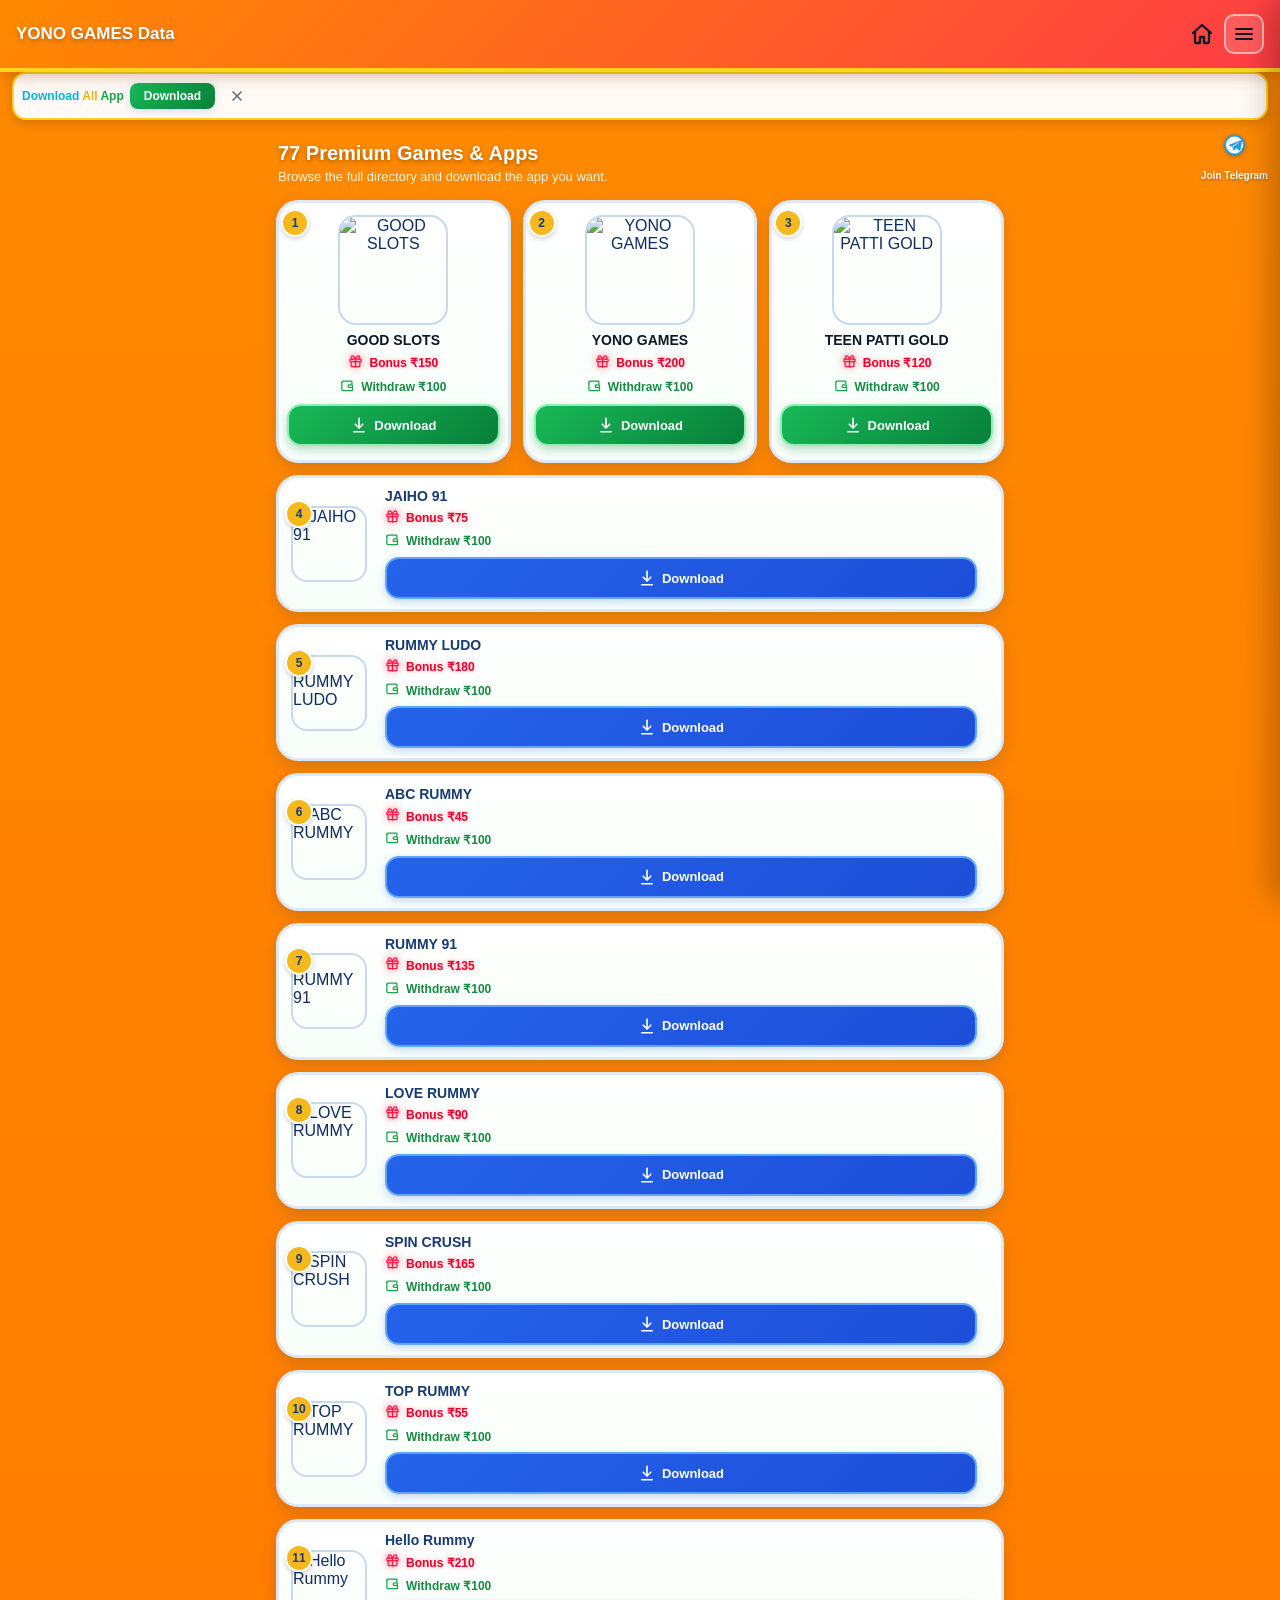
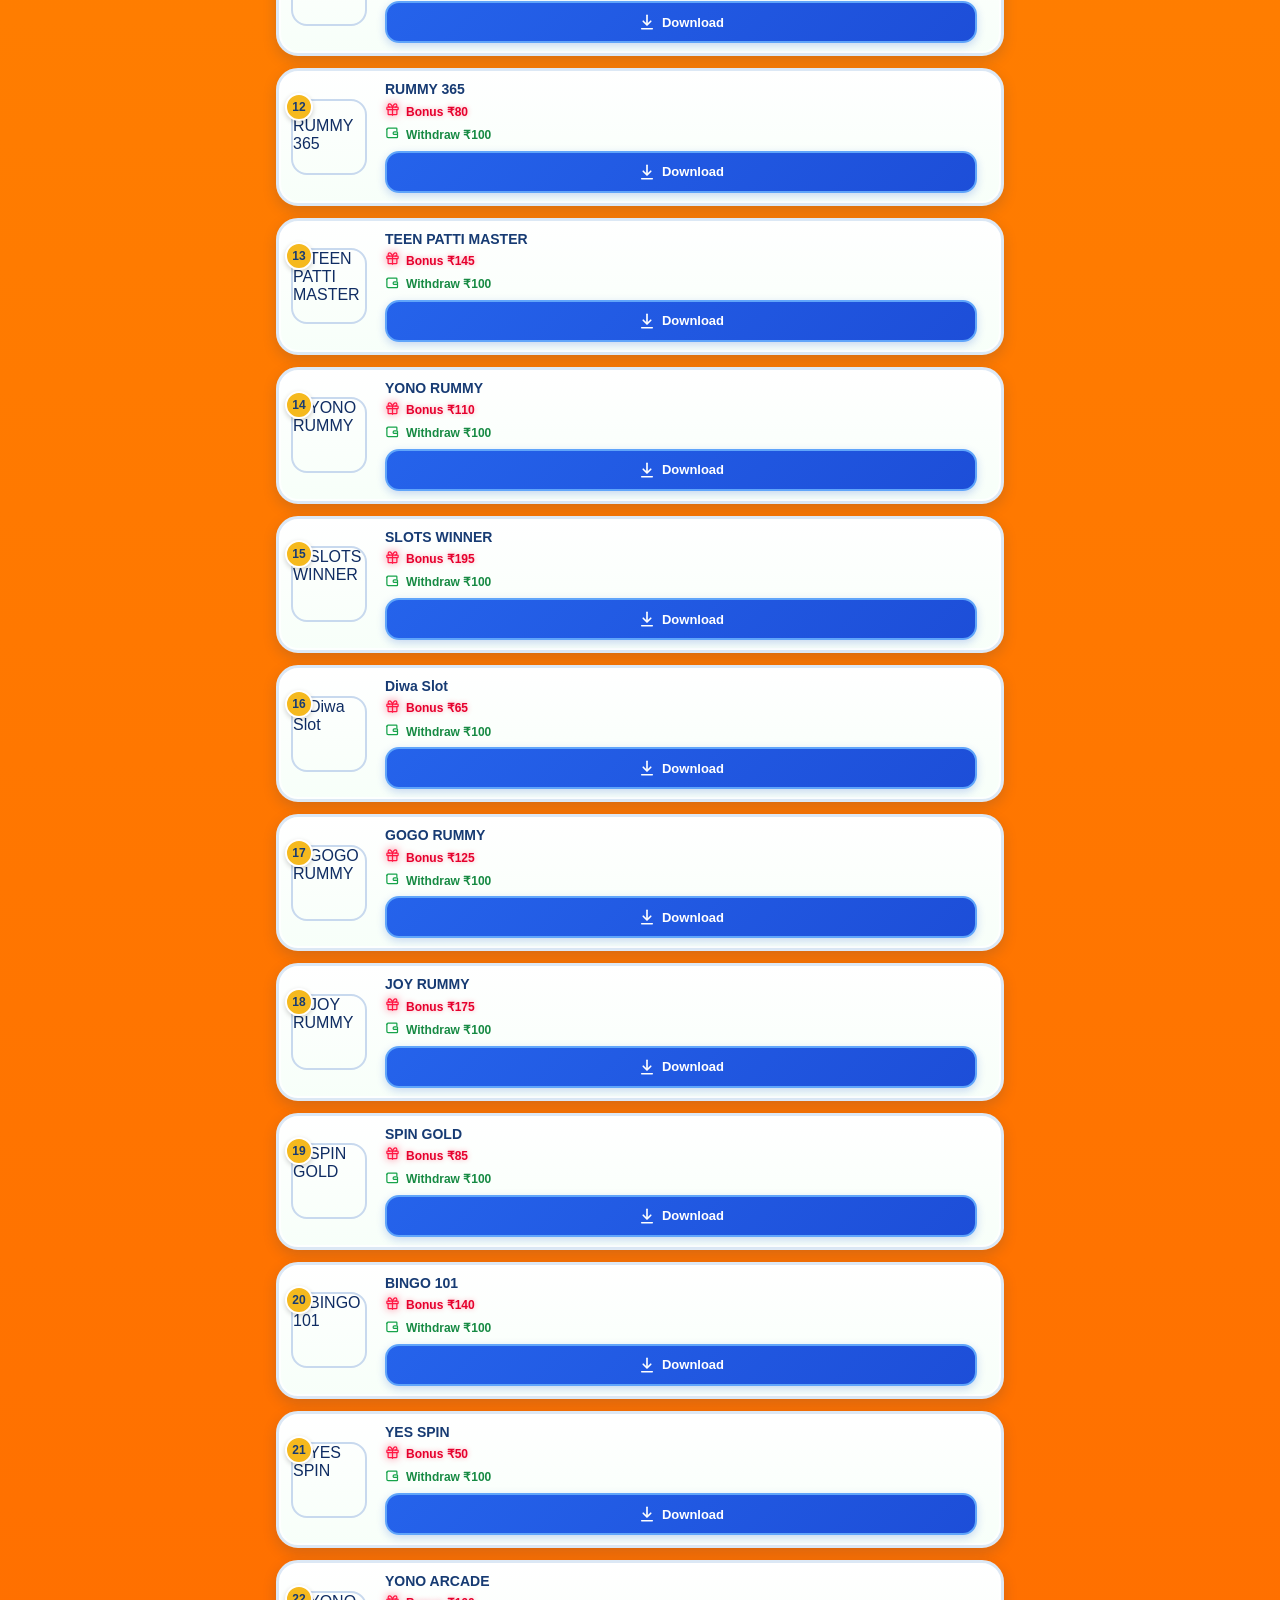
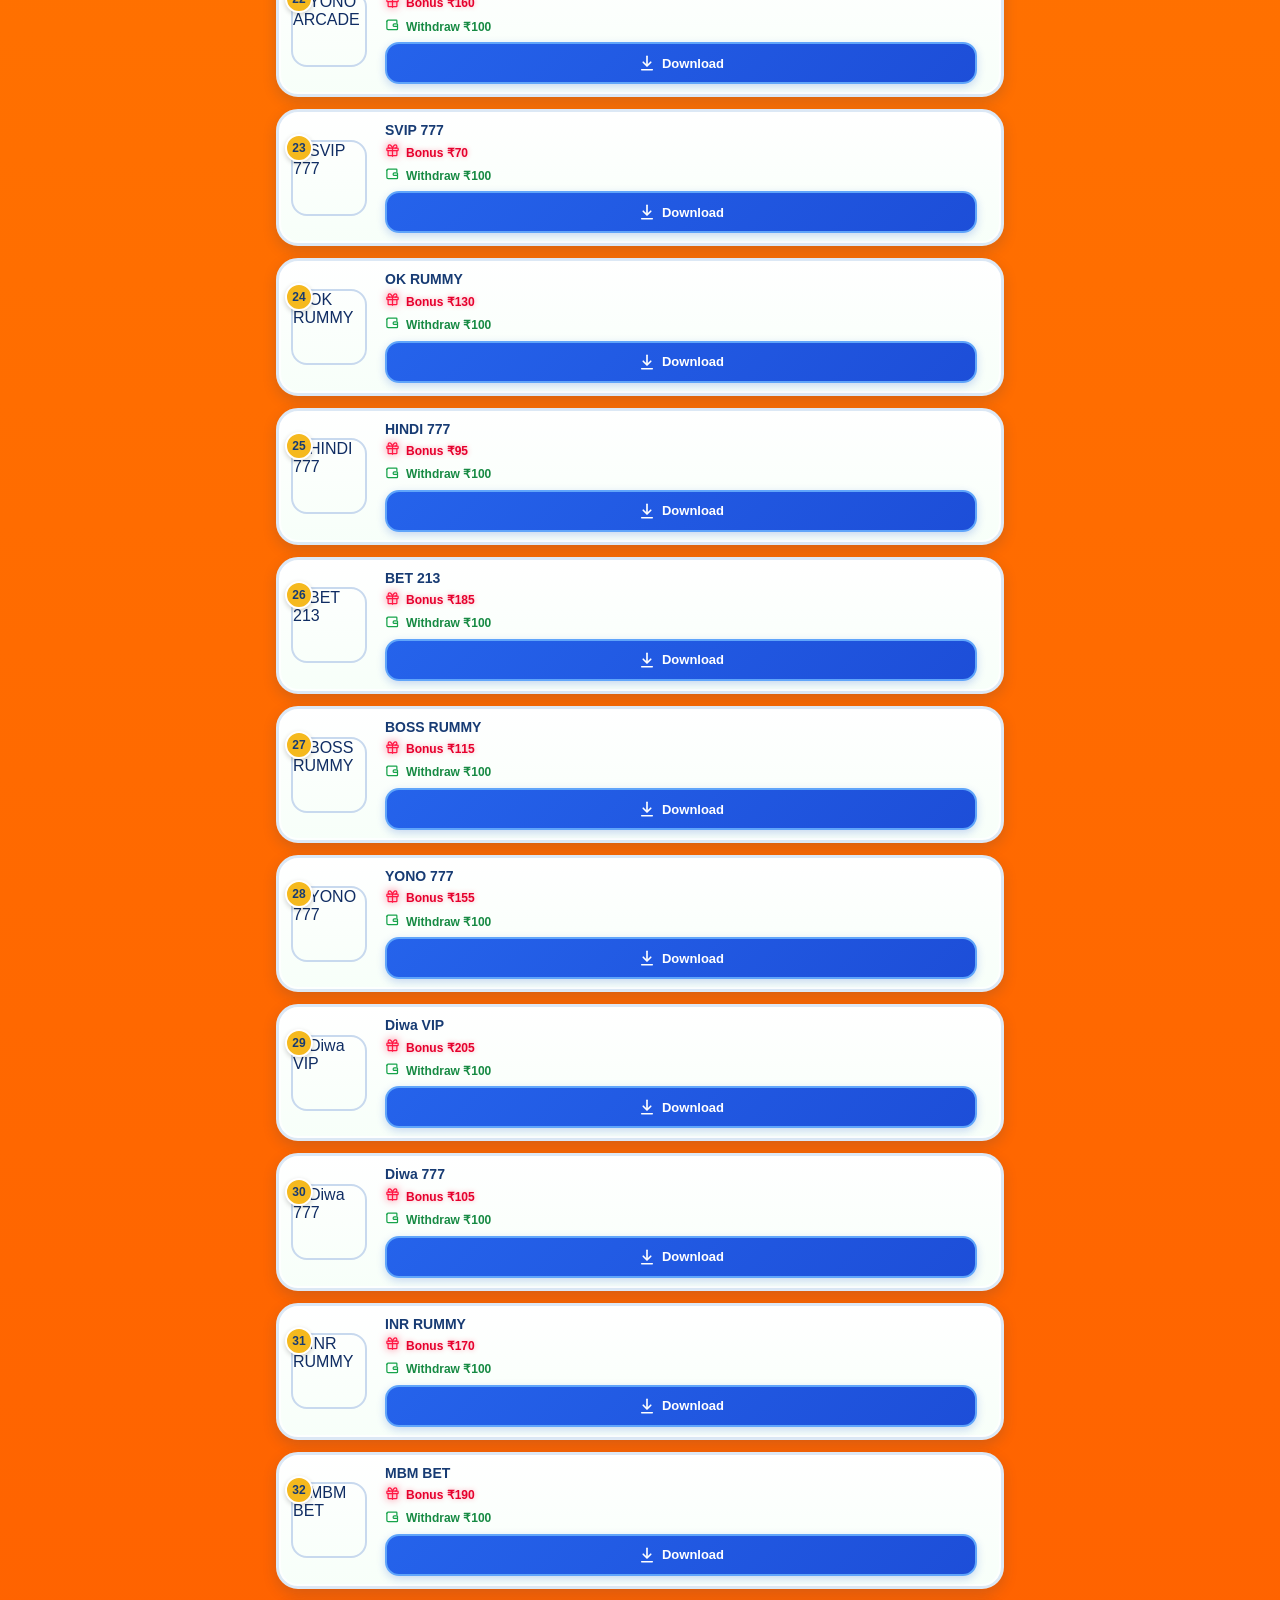
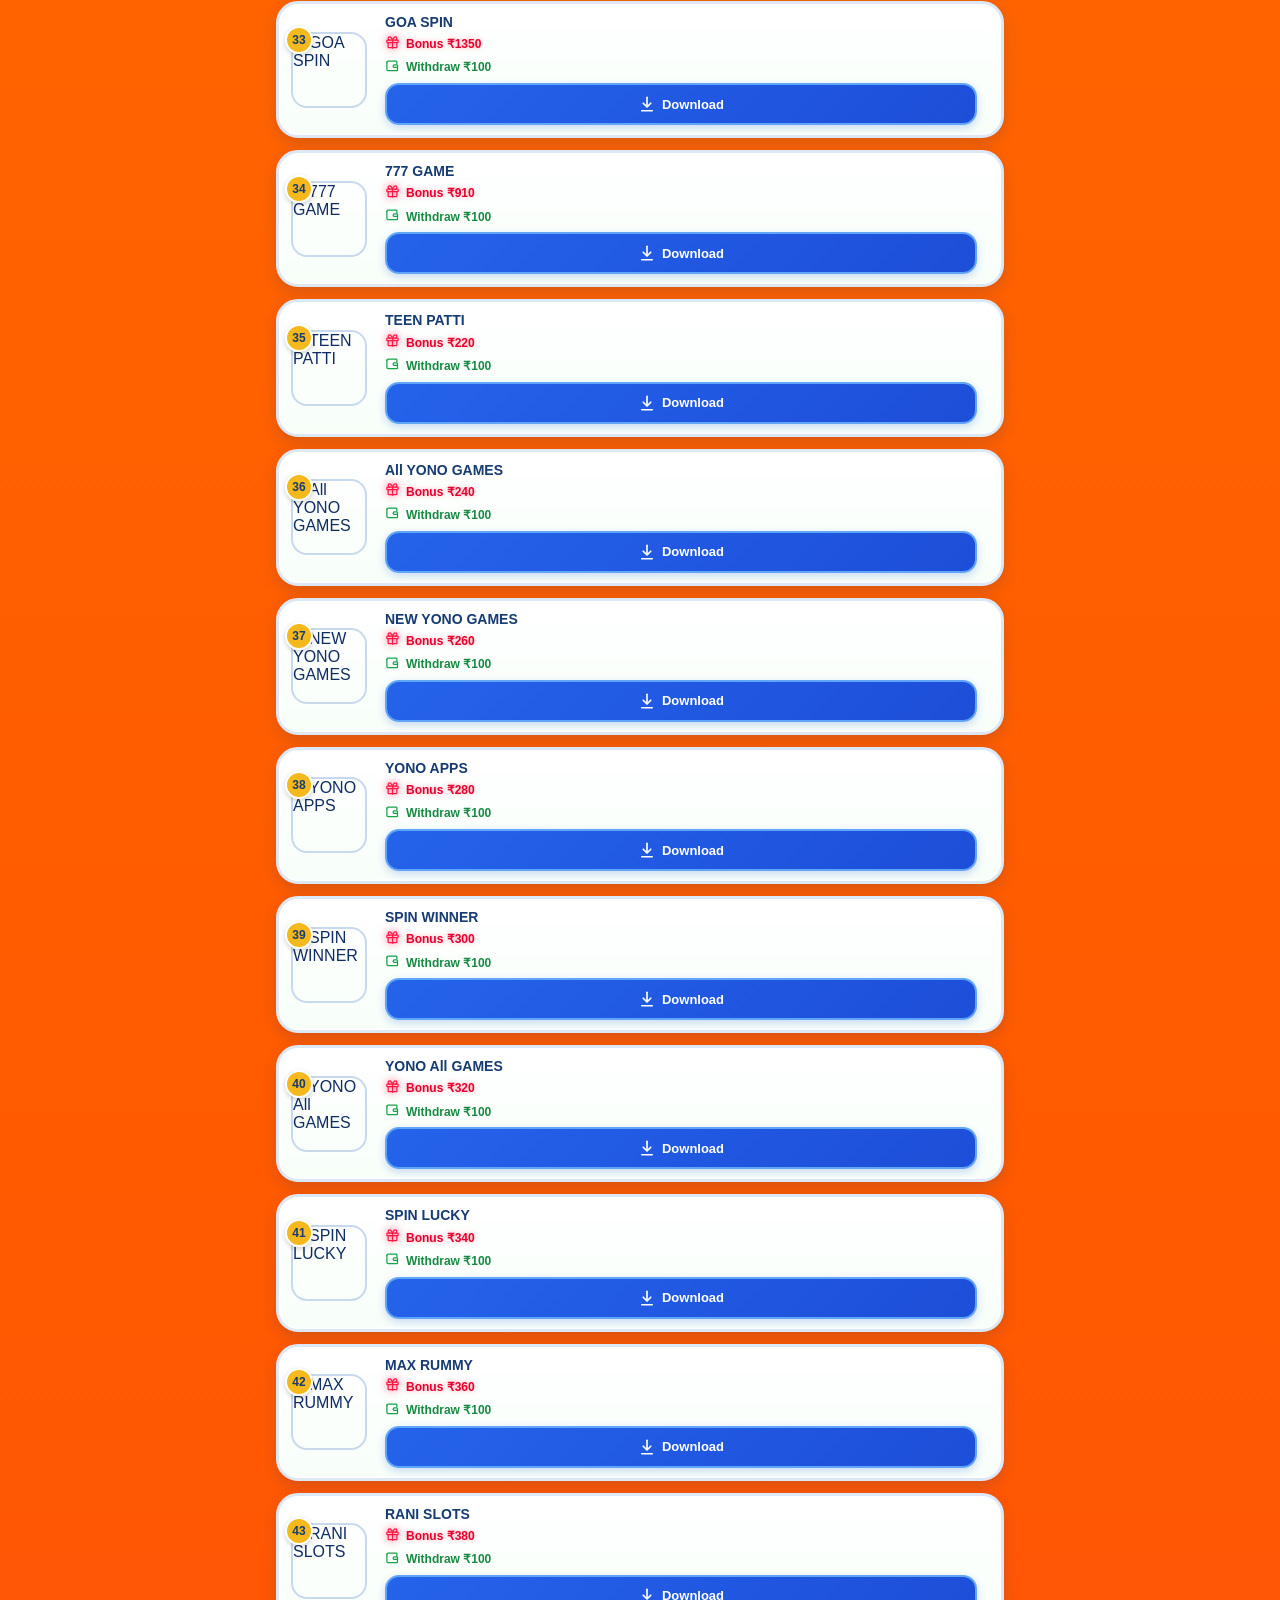
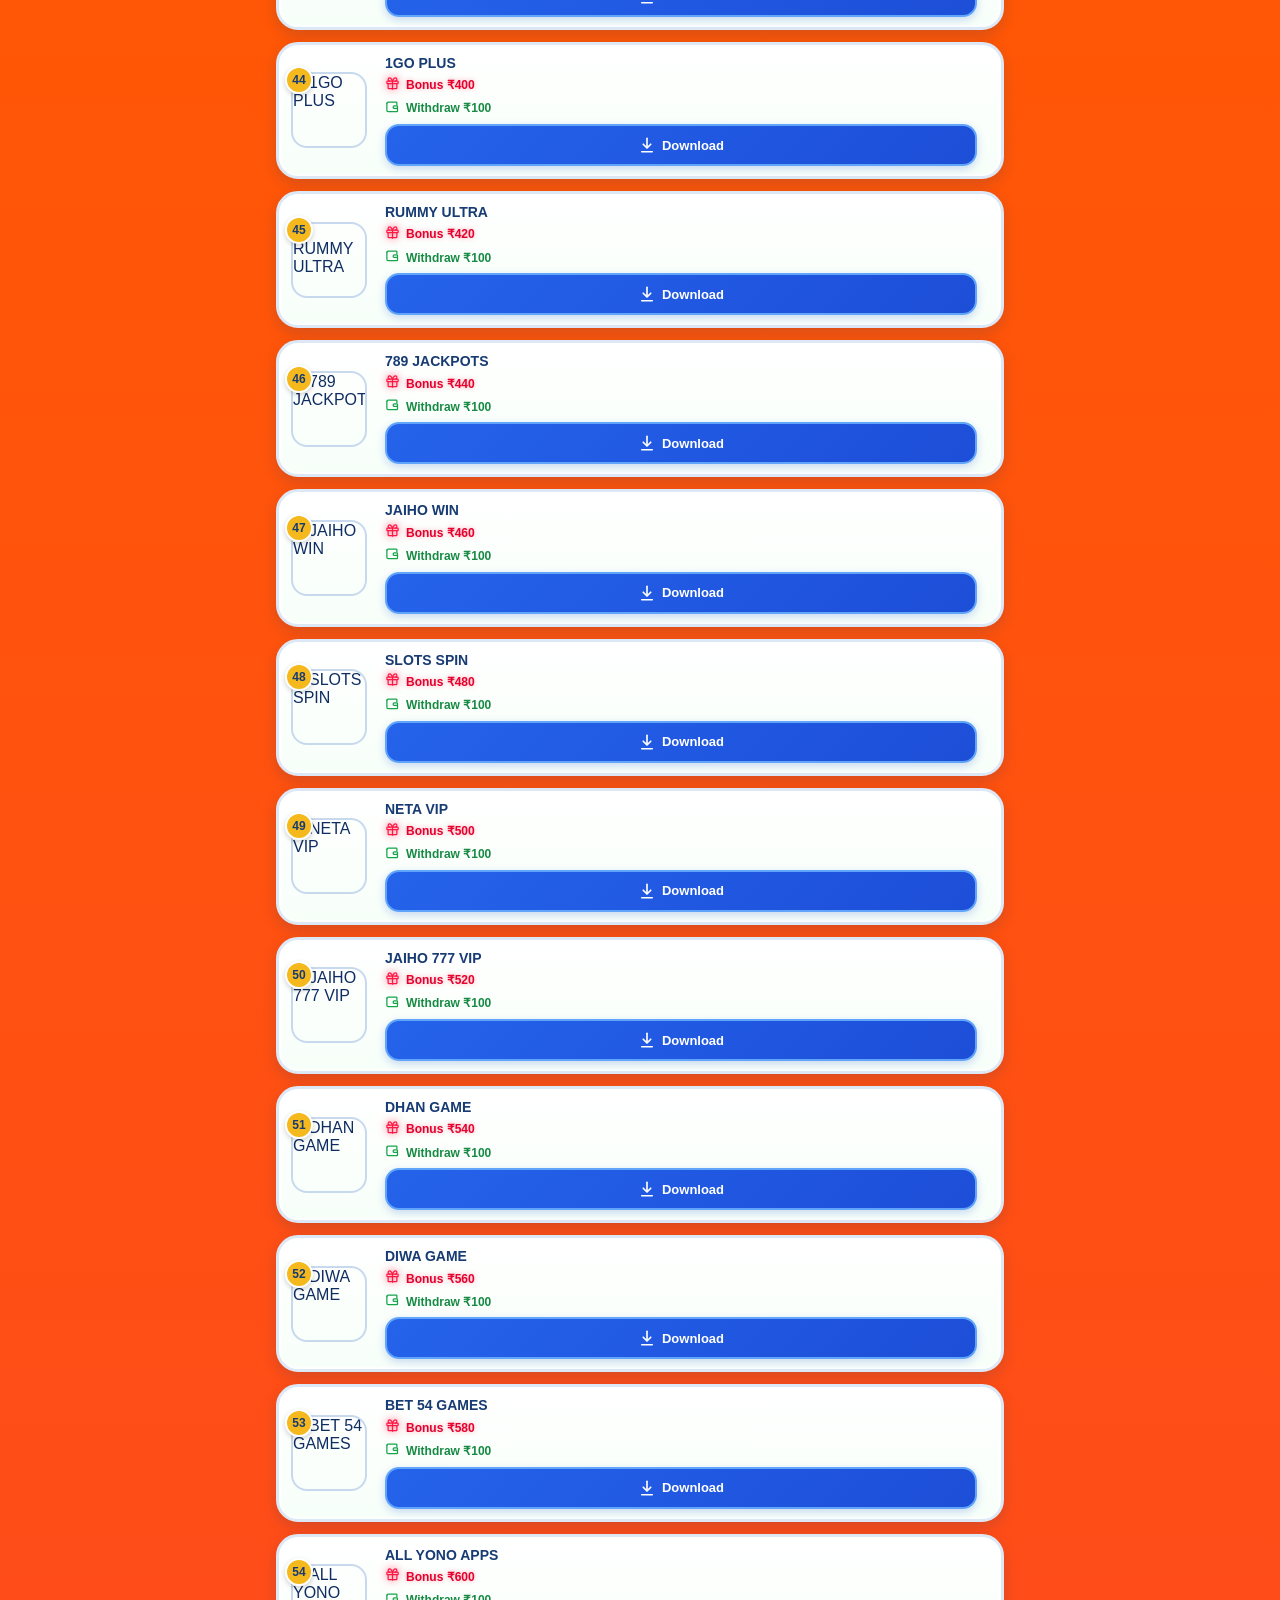
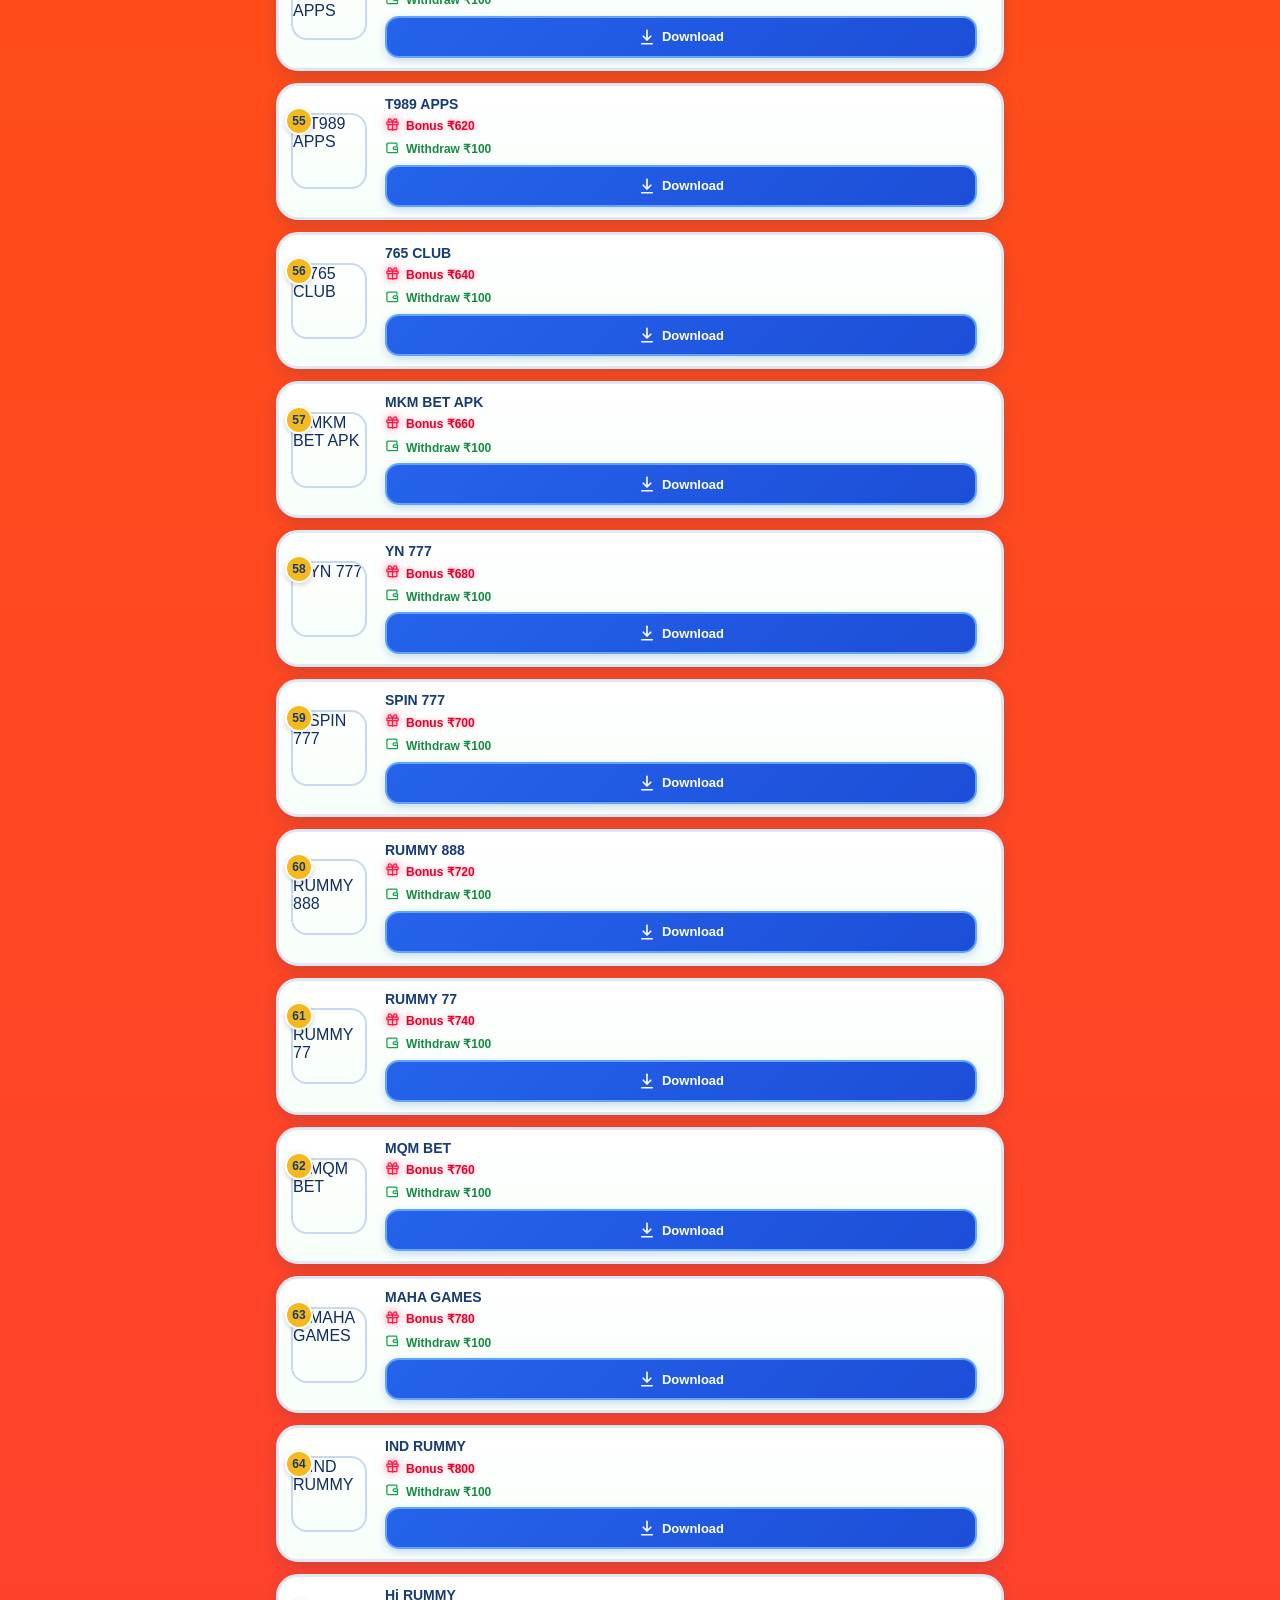
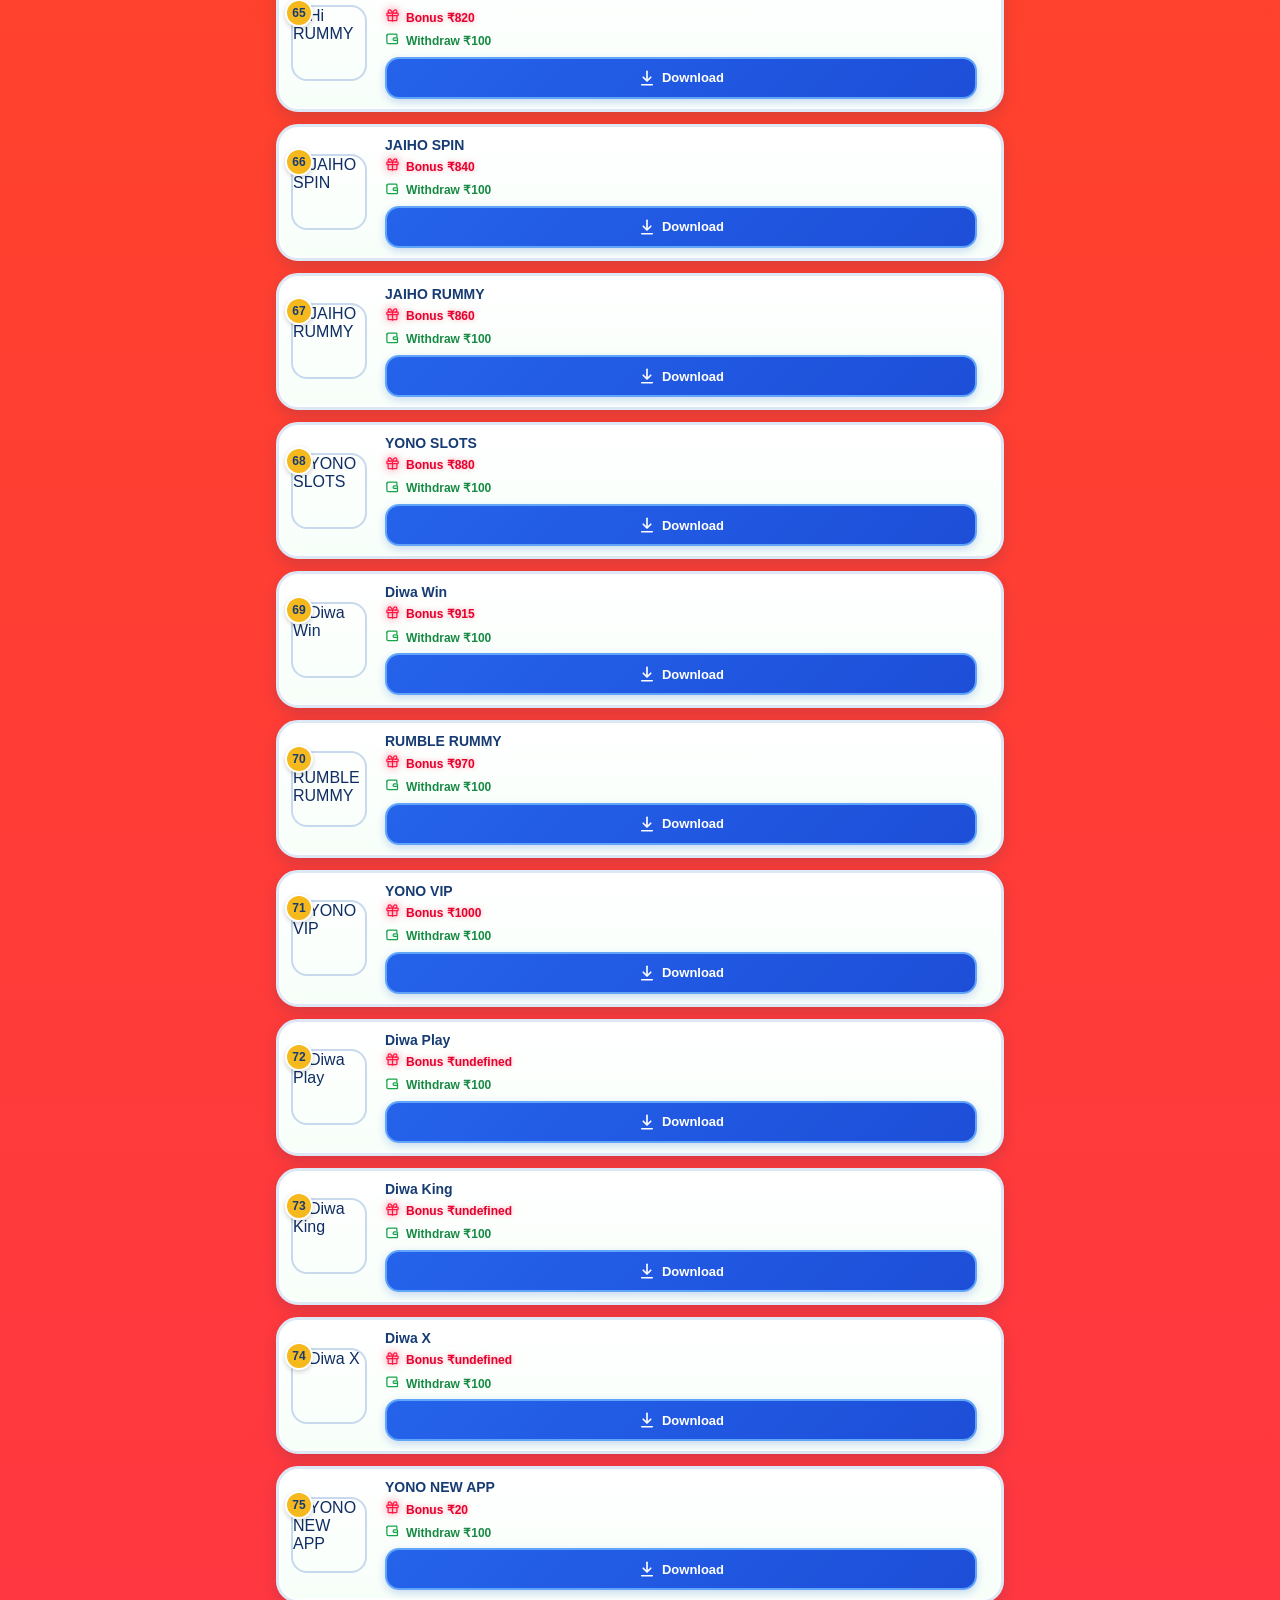
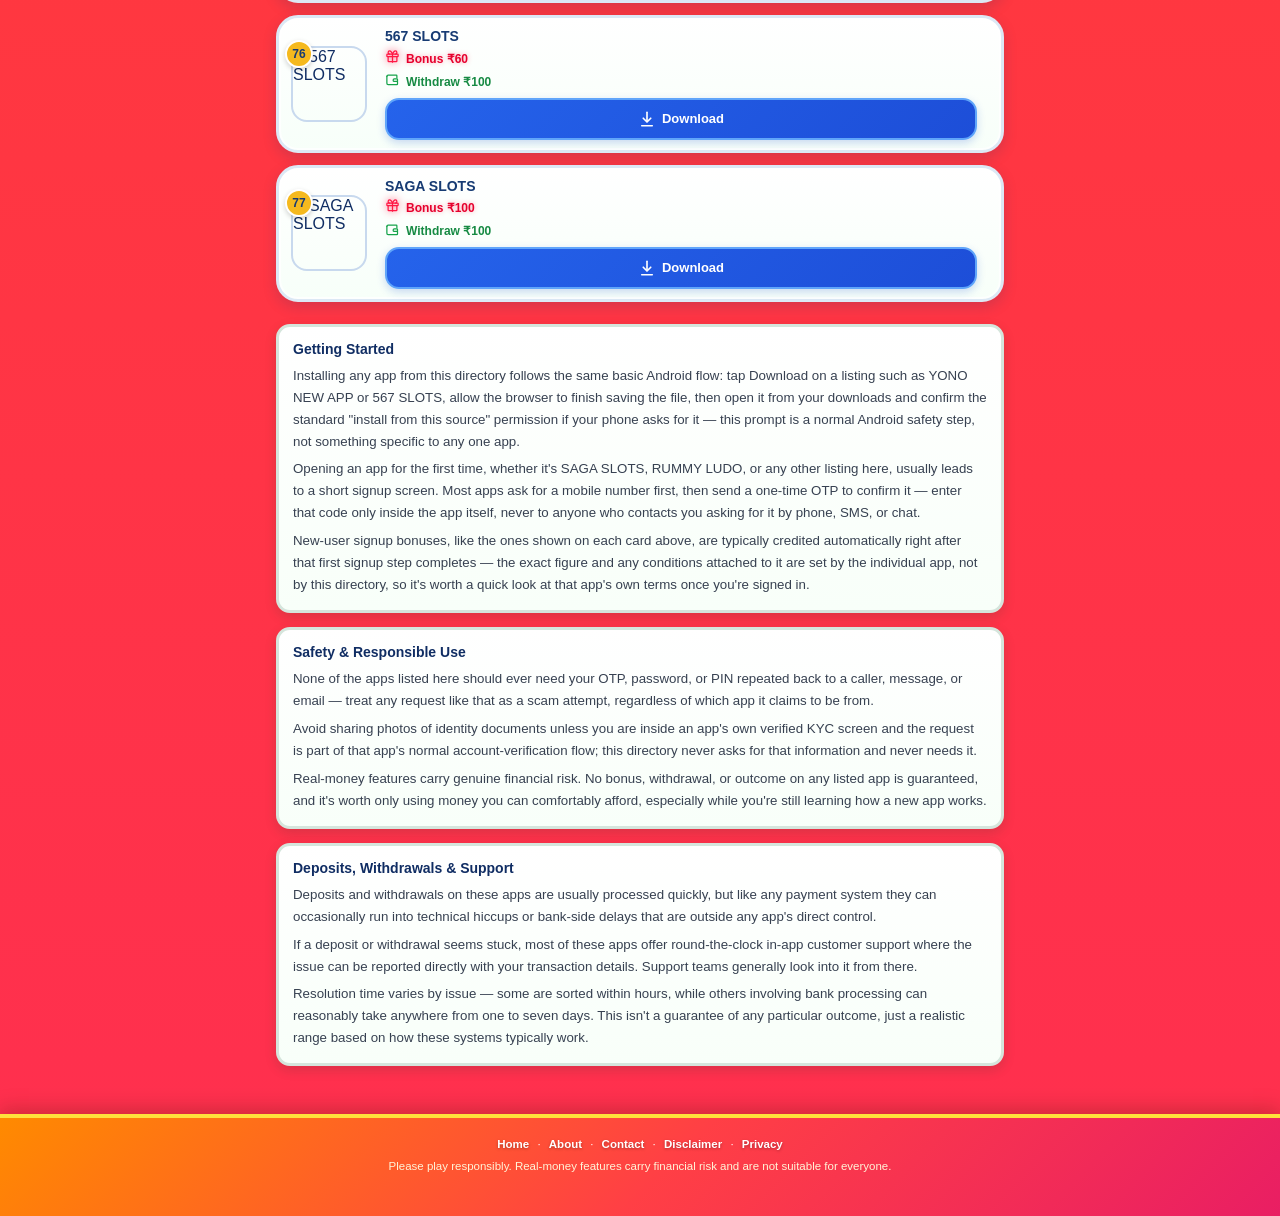
==== commit 0d041dbf: "Add files via upload" ====
--- a/index.html
+++ b/index.html
@@ -1,511 +1,1937 @@
-000
-<!DOCTYPE html>
-<html lang="en"><head>
-  <meta name="google-site-verification" content="ksX1qjwN3ml_FrFdA1LRrtt4mb8_DSrLoCikt7mV0Rw" />
-  
-  <meta name="viewport" content="width=device-width, initial-scale=1.0, maximum-scale=1.0, user-scalable=yes" />
-  
-  <!-- ===== PRIMARY SEO TITLE WITH DOMAIN & ALL GAME NAMES ===== -->
-  <title>Yono Games Platform – Download 567 Slots, Rummy, Teen Patti &amp; 30+ Games | baharul91278.github.io/Yono-games-</title>
-  
-  <!-- ===== META DESCRIPTION WITH DOMAIN & ALL APP NAMES ===== -->
-  <meta name="description" content="Yono Games Platform at baharul91278.github.io/Yono-games- – Download 567 Slots, Jaiho 91, Rummy Ludo, ABC Rummy, Rummy 91, Love Rummy, Bingo 101, Yono 777, Saga Slots, Spin Crush, Top Rummy, New Yono Games, Hello Rummy, All Yono Apps, Rummy 365, Taurus App, Teen Patti Gold, Teen Patti Master, Yono Rummy, Slots Winner, Good Slots, Diwa Slot, GoGo Rummy, Joy Rummy, Spin Gold, Yes Spin, Yono Arcade, SVIP 777, OK Rummy, Hind 777, Rummy Most, Bet 213, Teen Patti, Boss Rummy, Diwa VIP, Diwa 777. Get ₹45–₹60 signup bonus, ₹100 min withdrawal. Play real cash rummy, slots &amp; casino games. Download APK now!" />
-  
-  <!-- ===== META KEYWORDS WITH DOMAIN + ALL APP NAMES + BEST TERMS ===== -->
-  <meta name="keywords" content="baharul91278.github.io, Yono-games-, Yono Games Platform, 567 Slots, Jaiho 91, Rummy Ludo, ABC Rummy, Rummy 91, Love Rummy, Bingo 101, Yono 777, Saga Slots, Spin Crush, Top Rummy, New Yono Games, Hello Rummy, All Yono Apps, Rummy 365, Taurus App, Teen Patti Gold, Teen Patti Master, Yono Rummy, Slots Winner, Good Slots, Diwa Slot, GoGo Rummy, Joy Rummy, Spin Gold, Yes Spin, Yono Arcade, SVIP 777, OK Rummy, Hind 777, Rummy Most, Bet 213, Teen Patti, Boss Rummy, Diwa VIP, Diwa 777, best rummy app, top casino games, real cash games, yono games download, rummy apk, teen patti apk, slots game, online earning app, UPI withdrawal, 18+ gaming, India gaming app, skill based games, card games, slots games, bingo games, spin games, arcade games, betting games, VIP games, free signup bonus, instant withdrawal, secure gaming, trusted platform, yonogames.shop, yono games platform" />
-  
-  <meta name="robots" content="index, follow, max-snippet:-1, max-image-preview:large" />
-  <link rel="canonical" href="https://baharul91278.github.io/Yono-games-/" />
-  <meta property="og:title" content="Yono Games Platform – 30+ Games Download | baharul91278.github.io/Yono-games-" />
-  <meta property="og:description" content="Download 567 Slots, Rummy Ludo, Teen Patti Gold, Yono 777 &amp; 30+ more games. Get ₹45–₹60 signup bonus, ₹100 min withdrawal. Play real cash games on India&#39;s trusted platform." />
-  <meta property="og:url" content="https://baharul91278.github.io/Yono-games-/" />
-  <meta property="og:type" content="website" />
-  <meta name="twitter:card" content="summary_large_image" />
-  <meta name="twitter:title" content="Yono Games Platform – 30+ Games Download" />
-  <meta name="twitter:description" content="Download 567 Slots, Rummy Ludo, Teen Patti Gold &amp; more. ₹45 bonus, ₹100 withdrawal. Play real cash games now!" />
-  
-  <style>
-    * {
-      margin: 0;
-      padding: 0;
-      box-sizing: border-box;
-      font-family: 'Segoe UI', 'Inter', system-ui, -apple-system, BlinkMacSystemFont, sans-serif;
-    }
-    body {
-      background: linear-gradient(145deg, #f0f4fa 0%, #e2e8f0 100%);
-      min-height: 100vh;
-      padding-bottom: 30px;
-    }
-    .top-nav {
-      background: #0a2e1d;
-      padding: 8px 16px;
-      display: flex;
-      justify-content: space-between;
-      align-items: center;
-      flex-wrap: wrap;
-      border-bottom: 2px solid #ffcf8a;
-      position: sticky;
-      top: 0;
-      z-index: 100;
-      gap: 6px;
-      overflow: hidden;
-    }
-    .nav-left {
-      display: flex;
-      align-items: center;
-      gap: 8px;
-      flex-wrap: wrap;
-      animation: slowLeftMove 8s ease-in-out infinite alternate;
-    }
-    @keyframes slowLeftMove {
-      0% { transform: translateX(0px); }
-      100% { transform: translateX(-8px); }
-    }
-    .nav-link {
-      color: white;
-      text-decoration: none;
-      font-weight: 700;
-      font-size: 0.7rem;
-      padding: 5px 14px;
-      border-radius: 30px;
-      cursor: pointer;
-      white-space: nowrap;
-      transition: 0.3s;
-      letter-spacing: 0.5px;
-      display: inline-flex;
-      align-items: center;
-      gap: 6px;
-      border: 2px solid transparent;
-      background: rgba(255,255,255,0.05);
-      position: relative;
-      overflow: hidden;
-    }
-    .nav-link.home { background: linear-gradient(135deg,#1a237e,#283593); border-color:#5c6bc0; box-shadow:0 0 20px rgba(92,107,192,0.3); }
-    .nav-link.home:hover { transform:scale(1.05); box-shadow:0 0 35px rgba(92,107,192,0.6); }
-    .nav-link.about { background: linear-gradient(135deg,#004d40,#00695c); border-color:#26a69a; box-shadow:0 0 20px rgba(38,166,154,0.3); }
-    .nav-link.about:hover { transform:scale(1.05); box-shadow:0 0 35px rgba(38,166,154,0.6); }
-    .nav-link.contact { background: linear-gradient(135deg,#4a148c,#6a1b9a); border-color:#ab47bc; box-shadow:0 0 20px rgba(171,71,188,0.3); }
-    .nav-link.contact:hover { transform:scale(1.05); box-shadow:0 0 35px rgba(171,71,188,0.6); }
-    .nav-link.disclaimer { background: linear-gradient(135deg,#1b5e20,#2e7d32); border-color:#66bb6a; box-shadow:0 0 20px rgba(102,187,106,0.3); }
-    .nav-link.disclaimer:hover { transform:scale(1.05); box-shadow:0 0 35px rgba(102,187,106,0.6); }
-    .nav-link .nav-icon { font-size:0.9rem; filter:drop-shadow(0 0 6px currentColor); }
-    .nav-right { display:flex; align-items:center; gap:6px; }
-    .share-btn-nav {
-      display:inline-flex; align-items:center; gap:5px; background:#000; border:none;
-      padding:4px 14px 4px 10px; border-radius:40px; font-size:0.65rem; font-weight:700;
-      color:#fff; cursor:pointer; transition:0.3s; position:relative; overflow:hidden;
-      border:2px solid transparent; background-clip:padding-box; text-decoration:none;
-    }
-    .share-btn-nav::before {
-      content:''; position:absolute; inset:-3px; border-radius:40px;
-      background:conic-gradient(from 0deg,#00ff00,#00ffff,#ffff00,#ff00ff,#00ff00);
-      animation:ledSpinShare 3s linear infinite; z-index:-1; padding:3px;
-      -webkit-mask:radial-gradient(farthest-side,transparent calc(100% - 3px),#fff calc(100% - 2px));
-      mask:radial-gradient(farthest-side,transparent calc(100% - 3px),#fff calc(100% - 2px));
-    }
-    @keyframes ledSpinShare { 0%{transform:rotate(0deg);} 100%{transform:rotate(360deg);} }
-    .share-btn-nav:hover { transform:scale(1.05); color:#ffcf8a; }
-    .share-btn-nav svg { width:14px; height:14px; fill:none; stroke:#fff; stroke-width:2; stroke-linecap:round; stroke-linejoin:round; transition:0.3s; }
-    .share-btn-nav:hover svg { stroke:#ffcf8a; }
-    header {
-      background: linear-gradient(135deg,#0a2e1d,#0d5c2e,#1a6e3a,#0a4a2a);
-      background-size:300% 300%; color:white; padding:20px 20px; text-align:center;
-      box-shadow:0 12px 28px rgba(0,0,0,0.2); position:relative; overflow:hidden;
-    }
-    .custom-banner {
-      background:linear-gradient(145deg,#0a2e1d 0%,#124d2b 50%,#0a2e1d 100%);
-      border-radius:24px; padding:28px 20px 22px; color:white; text-align:center;
-      border:2px solid #ffcf8a; box-shadow:0 15px 40px rgba(0,0,0,0.6), inset 0 0 60px rgba(255,207,138,0.08);
-      position:relative; overflow:hidden; max-width:1200px; margin:0 auto;
-    }
-    .custom-banner::before {
-      content:''; position:absolute; top:-50%; left:-50%; width:200%; height:200%;
-      background:radial-gradient(circle at 30% 50%,rgba(255,215,0,0.06) 0%,transparent 60%),
-                radial-gradient(circle at 70% 80%,rgba(255,64,129,0.04) 0%,transparent 50%);
-      animation:pulseGlow 6s ease-in-out infinite alternate; z-index:0;
-    }
-    @keyframes pulseGlow { 0%{transform:scale(1) rotate(0deg); opacity:0.5;} 100%{transform:scale(1.08) rotate(3deg); opacity:1;} }
-    .banner-inner { position:relative; z-index:2; }
-    .banner-top-row { display:flex; justify-content:space-between; align-items:center; flex-wrap:wrap; gap:10px; margin-bottom:4px; }
-    .banner-top-text { font-size:0.8rem; color:#ffcf8a; letter-spacing:2.5px; font-weight:600; text-transform:uppercase; }
-    .banner-age-group { display:flex; justify-content:center; align-items:center; gap:10px; flex-wrap:wrap; margin:8px 0 10px; }
-    .banner-age-badge { display:inline-block; background:#d50000; padding:3px 18px; border-radius:40px; font-weight:900; font-size:1.2rem; letter-spacing:1px; box-shadow:0 4px 15px rgba(213,0,0,0.4); border:1px solid #ff6666; }
-    .banner-age-badge.second { background:transparent; border:2px solid #ffcf8a; color:#ffcf8a; box-shadow:none; font-size:1rem; padding:3px 14px; }
-    .banner-main-heading { font-size:clamp(1.6rem,5.5vw,3rem); font-weight:900; text-shadow:0 4px 20px rgba(0,0,0,0.6); margin:12px 0 8px; line-height:1.2; }
-    .banner-main-heading .gold { color:#ffcf8a; background:linear-gradient(135deg,#ffcf8a,#ff8c00); -webkit-background-clip:text; -webkit-text-fill-color:transparent; background-clip:text; }
-    .banner-features { display:flex; flex-wrap:wrap; justify-content:center; gap:16px 30px; margin:14px 0 14px; }
-    .banner-feature { background:rgba(255,255,255,0.06); backdrop-filter:blur(4px); padding:8px 20px 8px 16px; border-radius:40px; border:1px solid rgba(255,255,255,0.10); font-weight:600; font-size:0.85rem; display:flex; align-items:center; gap:10px; color:#e8f5e9; transition:0.3s; }
-    .banner-feature:hover { transform:scale(1.04); border-color:rgba(255,207,138,0.4); }
-    .premium-icon { display:inline-flex; align-items:center; justify-content:center; width:28px; height:28px; border-radius:50%; font-size:0.8rem; font-weight:700; color:#fff; text-shadow:0 0 10px currentColor; box-shadow:0 0 20px rgba(255,255,255,0.1); flex-shrink:0; }
-    .premium-icon.green { background:linear-gradient(135deg,#00e676,#00c853); border:2px solid #69f0ae; box-shadow:0 0 20px rgba(0,230,118,0.4); }
-    .premium-icon.blue { background:linear-gradient(135deg,#40c4ff,#0091ea); border:2px solid #80d8ff; box-shadow:0 0 20px rgba(64,196,255,0.4); }
-    .premium-icon.gold { background:linear-gradient(135deg,#ffd740,#ff8f00); border:2px solid #ffeb3b; box-shadow:0 0 20px rgba(255,215,64,0.4); }
-    .premium-icon.pink { background:linear-gradient(135deg,#ff4081,#c51162); border:2px solid #ff80ab; box-shadow:0 0 20px rgba(255,64,129,0.4); }
-    .premium-icon.purple { background:linear-gradient(135deg,#b388ff,#651fff); border:2px solid #d1c4e9; box-shadow:0 0 20px rgba(179,136,255,0.4); }
-    .banner-cta { font-size:clamp(0.95rem,1.8vw,1.2rem); font-weight:700; margin:12px 0 10px; color:#ffffff; text-shadow:0 2px 10px rgba(0,0,0,0.5); line-height:1.4; }
-    .banner-cta strong { color:#ffcf8a; font-weight:900; }
-    .banner-tags { display:flex; flex-wrap:wrap; justify-content:center; gap:10px; margin-top:14px; }
-    .banner-tag { background:linear-gradient(135deg,#ffcf8a,#f5a623); color:#0a2e1d; padding:5px 16px; border-radius:50px; font-weight:800; font-size:0.7rem; letter-spacing:0.4px; text-transform:uppercase; box-shadow:0 4px 12px rgba(255,207,138,0.25); border:1px solid rgba(255,255,255,0.25); }
-    .app-tags-wrapper { margin-top:16px; padding-top:14px; border-top:1px solid rgba(255,207,138,0.2); overflow:hidden; position:relative; }
-    .app-tags-label { font-size:1.1rem; color:#ffcf8a; opacity:0.9; letter-spacing:1.5px; text-transform:uppercase; font-weight:700; margin-bottom:8px; display:block; text-align:center; text-shadow:0 2px 8px rgba(0,0,0,0.3); }
-    .app-tags-scroll { display:flex; gap:8px; overflow-x:auto; padding:6px 4px 10px 4px; scrollbar-width:thin; scrollbar-color:#ffcf8a transparent; -webkit-overflow-scrolling:touch; flex-wrap:nowrap; scroll-behavior:smooth; }
-    .app-tags-scroll::-webkit-scrollbar { height:4px; }
-    .app-tags-scroll::-webkit-scrollbar-track { background:rgba(255,255,255,0.05); border-radius:4px; }
-    .app-tags-scroll::-webkit-scrollbar-thumb { background:#ffcf8a; border-radius:4px; }
-    .app-tag-item { flex:0 0 auto; background:rgba(255,207,138,0.12); border:1px solid rgba(255,207,138,0.2); color:#e8f5e9; padding:4px 14px; border-radius:40px; font-size:0.65rem; font-weight:600; white-space:nowrap; letter-spacing:0.3px; transition:0.3s; backdrop-filter:blur(2px); }
-    .app-tag-item:hover { background:rgba(255,207,138,0.25); border-color:#ffcf8a; transform:scale(1.05); }
-    @media (max-width:640px) {
-      .top-nav { padding:6px 10px; gap:4px; }
-      .nav-link { font-size:0.5rem; padding:3px 10px; }
-      .nav-link .nav-icon { font-size:0.7rem; }
-      .share-btn-nav { font-size:0.5rem; padding:3px 10px 3px 6px; }
-      .share-btn-nav svg { width:12px; height:12px; }
-      .custom-banner { padding:18px 12px 16px; border-radius:16px; }
-      .banner-features { gap:10px 16px; }
-      .banner-feature { padding:5px 14px 5px 12px; font-size:0.7rem; }
-      .premium-icon { width:22px; height:22px; font-size:0.6rem; }
-      .banner-tag { font-size:0.6rem; padding:3px 10px; }
-      .banner-age-badge { font-size:0.95rem; padding:2px 12px; }
-      .banner-age-badge.second { font-size:0.85rem; padding:2px 10px; }
-      .banner-top-text { font-size:0.65rem; letter-spacing:1.5px; }
-      .app-tag-item { font-size:0.55rem; padding:3px 10px; }
-      .app-tags-label { font-size:0.9rem; }
-      @keyframes slowLeftMove { 0%{transform:translateX(0px);} 100%{transform:translateX(-5px);} }
-    }
-    .container { max-width:1450px; margin:30px auto; padding:0 16px; }
-    .cards-grid { display:flex; flex-wrap:wrap; justify-content:center; gap:24px; margin-bottom:40px; }
-    .card {
-      background:white; border-radius:36px; padding:20px 18px 24px; flex:1; min-width:270px; max-width:310px;
-      transition:all 0.3s ease; box-shadow:0 20px 32px -12px rgba(0,0,0,0.15); border:1px solid #eef2f8;
-      text-align:center; position:relative; overflow:hidden;
-    }
-    .card::before {
-      content:''; position:absolute; top:4px; left:4px; right:4px; bottom:4px; border-radius:32px;
-      border:2px solid #0a0a0a; pointer-events:none; z-index:2; opacity:0.12;
-    }
-    .card:hover::before { opacity:0.30; }
-    .card:hover { transform:translateY(-5px) scale(1.01); box-shadow:0 30px 44px -16px rgba(0,0,0,0.25); border-color:#ffcf8a; }
-    .card-app-name { font-size:1.35rem; font-weight:800; background:linear-gradient(125deg,#1e562a,#2c4c3b); background-clip:text; -webkit-background-clip:text; color:transparent; margin-bottom:12px; letter-spacing:-0.2px; }
-    .card-img { width:80px; height:80px; margin:0 auto 12px; background:#0a0a0a; border-radius:20px; display:flex; align-items:center; justify-content:center; overflow:hidden; box-shadow:0 6px 12px rgba(0,0,0,0.15); border:3px solid #0a0a0a; position:relative; }
-    .card-img img { width:100%; height:100%; object-fit:cover; transition:transform 0.4s ease; }
-    .card:hover .card-img img { transform:scale(1.05); }
-    /* ===== NEW ICON STYLES (premium) ===== */
-    .card-stats {
-      display:flex; flex-wrap:wrap; justify-content:center; gap:12px;
-      background:#fef4e6; padding:10px 10px; border-radius:48px; margin:12px 0 8px;
-    }
-    .card-stat {
-      display:flex; align-items:center; gap:6px; text-align:center; min-width:55px;
-    }
-    .card-stat .stat-icon {
-      display:inline-flex; align-items:center; justify-content:center; font-size:1rem; 
-      width:24px; height:24px; flex-shrink:0;
-    }
-    .stat-icon.black { color:#1a1a1a; filter:drop-shadow(0 0 4px rgba(0,0,0,0.2)); }
-    .stat-icon.gold { color:#d4af37; filter:drop-shadow(0 0 6px #d4af37); }
-    .stat-icon.folder { color:#1a1a1a; filter:drop-shadow(0 0 4px rgba(0,0,0,0.2)); }
-    .stat-icon.gift { color:#d4af37; filter:drop-shadow(0 0 6px #d4af37); }
-    .card-stat-value { font-size:0.95rem; font-weight:800; color:#1e562a; }
-    .card-stat-label { font-size:0.55rem; font-weight:700; color:#6c7a5a; letter-spacing:0.3px; }
-    .withdrawal-note { font-size:0.7rem; font-weight:700; color:#146b3a; background:#e0f2e9; display:inline-block; padding:4px 14px; border-radius:40px; margin-top:6px; }
-    .download-btn {
-      display:block; width:100%; text-align:center; margin-top:16px; padding:12px 0;
-      background:linear-gradient(135deg,#00b894,#00cec9); color:white; text-decoration:none;
-      border-radius:60px; font-weight:800; font-size:0.9rem; transition:0.25s ease;
-      box-shadow:0 6px 18px rgba(0,206,201,0.35); cursor:pointer; border:none; letter-spacing:0.3px;
-    }
-    .download-btn:hover { background:linear-gradient(135deg,#00a381,#00b8b4); transform:scale(0.97); box-shadow:0 8px 24px rgba(0,206,201,0.45); }
-    .download-page {
-      background:white; border-radius:44px; padding:28px 24px; box-shadow:0 30px 50px rgba(0,0,0,0.15);
-      margin-bottom:30px; border:1px solid #ffe1b3; animation:fadeSlideUp 0.4s ease;
-    }
-    @keyframes fadeSlideUp { from{opacity:0; transform:translateY(20px);} to{opacity:1; transform:translateY(0);} }
-    .download-header { text-align:center; border-bottom:2px dashed #ffcf8a; padding-bottom:18px; margin-bottom:24px; }
-    .download-header h2 { font-size:1.7rem; font-weight:800; background:linear-gradient(125deg,#1e562a,#2c4c3b); background-clip:text; -webkit-background-clip:text; color:transparent; margin-bottom:6px; }
-    .app-highlight { background:#fff7e8; padding:24px 20px; border-radius:40px; margin:16px 0; text-align:center; }
-    .stats-row { display:flex; flex-wrap:wrap; justify-content:center; gap:20px; background:#fef4e6; padding:14px 16px; border-radius:60px; margin:20px auto; max-width:750px; }
-    .stat-item { text-align:center; min-width:70px; }
-    .stat-value { font-size:1.3rem; font-weight:800; color:#1e562a; }
-    .stat-label { font-size:0.7rem; font-weight:600; color:#6c7a5a; letter-spacing:0.5px; }
-    .app-description { background:white; padding:18px 20px; border-radius:32px; text-align:left; margin:20px 0; font-size:0.9rem; line-height:1.45; color:#2d3e2b; box-shadow:0 2px 12px rgba(0,0,0,0.03); }
-    .howto-steps { background:#f0f9f0; border-radius:32px; padding:18px 22px; margin:20px 0; text-align:left; }
-    .howto-steps h4 { font-size:1.1rem; margin-bottom:12px; color:#1e562a; }
-    .howto-steps ol { padding-left:20px; margin-top:8px; }
-    .howto-steps li { margin:10px 0; font-size:0.85rem; line-height:1.4; }
-    .faq-section { background:#fef4e6; border-radius:32px; padding:20px 22px; margin:20px 0; text-align:left; }
-    .faq-item { margin-bottom:20px; }
-    .faq-question { font-weight:800; color:#b45900; margin-bottom:6px; font-size:0.95rem; }
-    .faq-answer { font-size:0.85rem; line-height:1.5; color:#2d3e2b; padding-left:12px; }
-    .other-apps-title { font-size:1.4rem; font-weight:800; margin:35px 0 18px; color:#1e293b; border-left:6px solid #2ecc71; padding-left:16px; }
-    .other-apps-grid { display:flex; flex-wrap:wrap; gap:18px; justify-content:center; margin-top:12px; background:#ecf9f0; padding:16px 12px; border-radius:40px; }
-    .other-card { background:#fefcf5; border-radius:32px; padding:16px 12px; width:240px; transition:0.2s; border:1px solid #a8d5ba; text-align:center; position:relative; overflow:hidden; }
-    .other-card .app-name { font-size:1rem; margin:8px 0 6px; font-weight:800; }
-    .other-card .bonus { font-size:0.75rem; padding:4px 12px; background:#fef1cf; border-radius:60px; display:inline-block; }
-    .small-download { background:linear-gradient(135deg,#6c5ce7,#fd79a8); font-size:0.8rem; padding:8px 0; margin-top:12px; text-decoration:none; color:white; display:block; width:100%; text-align:center; border-radius:60px; font-weight:700; cursor:pointer; border:none; transition:0.25s ease; box-shadow:0 4px 14px rgba(108,92,231,0.30); }
-    .small-download:hover { background:linear-gradient(135deg,#5a4bd1,#e85d8e); transform:scale(0.97); box-shadow:0 6px 18px rgba(108,92,231,0.40); }
-    .final-download-btn { background:linear-gradient(135deg,#00b894,#00cec9); padding:14px 20px; font-size:1rem; font-weight:800; border-radius:60px; display:block; width:100%; margin:20px 0 16px 0; box-shadow:0 8px 22px rgba(0,206,201,0.35); text-decoration:none; color:white; transition:0.25s ease; letter-spacing:0.5px; cursor:pointer; text-align:center; border:none; }
-    .final-download-btn:hover { transform:scale(0.97); background:linear-gradient(135deg,#00a381,#00b8b4); box-shadow:0 8px 26px rgba(0,206,201,0.45); }
-    .footer-note { text-align:center; background:#ecf9f0; border-radius:60px; padding:12px; font-weight:500; font-size:0.75rem; margin-top:20px; }
-    .hidden { display:none !important; }
-    footer { background:#0a2e1d; color:#b9ddcb; text-align:center; padding:20px; margin-top:30px; font-size:0.7rem; }
-    .info-modal { display:none; position:fixed; top:0; left:0; width:100%; height:100%; background:rgba(0,0,0,0.85); z-index:300; justify-content:center; align-items:center; }
-    .info-modal-content { background:white; max-width:500px; width:90%; border-radius:36px; padding:24px 20px; text-align:left; animation:fadeInUp 0.3s ease; box-shadow:0 30px 40px rgba(0,0,0,0.3); border:1px solid #ffcf8a; max-height:80vh; overflow-y:auto; position:relative; }
-    .modal-close { position:sticky; top:0; float:right; background:#0a0a0a; color:#fff; border:2px solid #333; width:36px; height:36px; border-radius:50%; font-size:1.2rem; font-weight:700; cursor:pointer; display:flex; align-items:center; justify-content:center; transition:0.3s; box-shadow:0 0 20px rgba(255,255,255,0.05); margin-bottom:10px; }
-    .modal-close:hover { transform:scale(1.1) rotate(90deg); border-color:#ffcf8a; box-shadow:0 0 30px rgba(255,207,138,0.3); }
-    .info-modal-content h4 { font-size:1.5rem; margin-bottom:16px; color:#1e562a; border-left:5px solid #ff8c00; padding-left:16px; clear:both; }
-    .info-modal-content p { font-size:0.9rem; line-height:1.5; margin:12px 0; color:#2d3e2b; }
-    .info-close { background:linear-gradient(135deg,#2ecc71,#e91e63); border:none; padding:10px 20px; border-radius:60px; font-size:0.9rem; font-weight:700; color:white; cursor:pointer; margin-top:16px; width:100%; transition:0.25s ease; box-shadow:0 4px 14px rgba(46,204,113,0.25); }
-    .info-close:hover { transform:scale(0.97); background:linear-gradient(135deg,#27ae60,#c2185b); box-shadow:0 6px 18px rgba(233,30,99,0.30); }
-    .info-grid { display:flex; flex-wrap:wrap; gap:12px; justify-content:center; margin:16px 0; }
-    .info-card-box { background:#fefcf5; border-radius:20px; padding:12px 14px; min-width:130px; flex:1; border:1px solid #ffe1b3; text-align:center; }
-    .info-card-box .info-title { font-size:0.7rem; font-weight:700; color:#6c7a5a; letter-spacing:0.3px; margin-bottom:4px; }
-    .info-card-box .info-value { font-size:0.85rem; font-weight:800; color:#1e562a; }
-    .contact-table { width:100%; border-collapse:collapse; margin:15px 0; background:linear-gradient(145deg,#fff9f0,#ffe6cc); border-radius:16px; overflow:hidden; box-shadow:0 4px 12px rgba(0,0,0,0.1); }
-    .contact-table th,.contact-table td { padding:12px 16px; text-align:left; border-bottom:1px solid #ffcf8a; font-size:0.9rem; }
-    .contact-table th { background:#0a2e1d; color:white; font-weight:700; letter-spacing:0.5px; }
-    .contact-table td { background:white; }
-    .contact-table tr:last-child td { border-bottom:none; }
-    .contact-email { color:#d50000; font-weight:700; text-decoration:none; }
-    .contact-email:hover { text-decoration:underline; }
-    .contact-telegram { color:#0088cc; font-weight:700; text-decoration:none; }
-    .contact-telegram:hover { text-decoration:underline; }
-    .disclaimer-section { margin:16px 0; padding:12px 14px; border-radius:16px; background:#f8f9fa; border-left:6px solid #ff8c00; }
-    .disclaimer-section h4 { color:#b45900; font-size:1.1rem; margin-bottom:6px; }
-    .disclaimer-box { background:#fff7e8; padding:10px 16px; border-radius:12px; margin:10px 0; border:1px solid #ffcf8a; }
-    .marquee-container { width:100%; overflow:hidden; background:#111; border-radius:12px; padding:14px 0; border:2px solid #FFD700; }
-    .marquee-container marquee { color:#fff; font-size:1rem; font-weight:600; }
-    .marquee-container marquee span { display:inline-block; background:#FFD700; color:#000; font-weight:bold; padding:6px 16px; margin:0 10px; border-radius:30px; box-shadow:0 0 12px rgba(255,215,0,.6); }
-    img,.card,.download-btn,.nav-link,.share-btn-nav { will-change:transform,opacity; }
-    .card-img img { transition:transform 0.4s cubic-bezier(0.25,0.46,0.45,0.94); }
-    .tags-toggle-btn { background:linear-gradient(135deg,#1e562a,#2c4c3b); color:#fff; border:none; padding:12px 24px; border-radius:60px; font-weight:700; font-size:1rem; cursor:pointer; margin:12px 0 16px; transition:0.3s; box-shadow:0 4px 14px rgba(0,0,0,0.1); display:inline-flex; align-items:center; gap:10px; }
-    .tags-toggle-btn:hover { transform:scale(1.03); box-shadow:0 6px 20px rgba(0,0,0,0.2); }
-    .tags-toggle-btn .arrow { transition:transform 0.3s ease; display:inline-block; }
-    .tags-toggle-btn .arrow.open { transform:rotate(180deg); }
-    .tags-panel { background:#f8fdf9; border-radius:28px; padding:0 20px; max-height:0; overflow:hidden; transition:max-height 0.6s ease,padding 0.4s ease; margin:8px 0 16px; border:1px solid transparent; }
-    .tags-panel.open { max-height:900px; padding:20px 20px 24px; border-color:#a8d5ba; }
-    .tags-panel-content { font-size:0.9rem; line-height:1.6; color:#1e2b1e; }
-    .tags-panel-content strong { color:#0a2e1d; }
-    .tags-panel-content .tag-block { background:white; padding:14px 18px; border-radius:20px; margin:12px 0; border-left:6px solid #ffcf8a; box-shadow:0 2px 8px rgba(0,0,0,0.03); }
-    .tags-panel-content .tag-block h5 { color:#1e562a; font-size:1rem; margin-bottom:6px; }
-    .tags-panel-content .tag-block.bilingual { border-left-color:#6c5ce7; background:#f8f4ff; }
-    .tags-panel-content .tag-block.bilingual h5 { color:#4a148c; }
-    .tags-panel-content .tag-block .hi-text { color:#6c7a5a; font-size:0.85rem; border-top:1px dashed #ddd; padding-top:8px; margin-top:6px; }
-    .tags-panel-content .tag-block .hi-text strong { color:#b45900; }
-    .tags-panel-content .tag-block .en-text { font-weight:500; }
-    .tag-divider { border:none; border-top:2px dashed #d4c4a8; margin:14px 0; }
-  </style>
-</head>
-<body>
-  <nav class="top-nav">
-    <div class="nav-left">
-      <a class="nav-link home" id="homeNavLink" href="#"><span class="nav-icon">🏠</span> Home</a>
-      <a class="nav-link about" id="navAbout"><span class="nav-icon">ℹ️</span> About</a>
-      <a class="nav-link contact" id="navContact"><span class="nav-icon">📞</span> Contact</a>
-      <a class="nav-link disclaimer" id="navDisclaimer"><span class="nav-icon">⚖️</span> Disclaimer</a>
-    </div>
-    <div class="nav-right">
-      <a href="https://www.earntp.com/gold/jm9n7r" target="_blank" class="share-btn-nav" id="shareBtnNav">
-        <svg viewBox="0 0 24 24"><path d="M4 12v8a2 2 0 0 0 2 2h12a2 2 0 0 0 2-2v-8"></path><polyline points="16 6 12 2 8 6"></polyline><line x1="12" y1="2" x2="12" y2="15"></line></svg> Share
-      </a>
-    </div>
-  </nav>
-  <div id="customInfoModal" class="info-modal">
-    <div class="info-modal-content">
-      <button class="modal-close" id="closeInfoModal">✕</button>
-      <h4 id="modalTitle">Information</h4>
-      <div id="modalBody"></div>
-      <button class="info-close" id="infoCloseBtn">OK</button>
-    </div>
-  </div>
-  <header>
-    <div class="custom-banner">
-      <div class="banner-inner">
-        <div class="banner-top-row"><span class="banner-top-text">YONO GAMES PLATFORM</span></div>
-        <div class="banner-age-group"><span class="banner-age-badge">18+</span><span class="banner-age-badge second">ADULTS ONLY</span></div>
-        <div class="banner-main-heading">India&#39;s Top <span class="gold">Rummy Games</span> Download Platform</div>
-        <div class="banner-features">
-          <span class="banner-feature"><span class="premium-icon green">✔</span> 100% Safe &amp; Secure</span>
-          <span class="banner-feature"><span class="premium-icon blue">⚡</span> Fast &amp; Easy Downloads</span>
-          <span class="banner-feature"><span class="premium-icon gold">🎁</span> Top Bonuses &amp; Rewards</span>
-          <span class="banner-feature"><span class="premium-icon pink">⌛</span> 24X7 Support</span>
-        </div>
-        <div class="banner-cta"><strong>Download India&#39;s Most Trusted Rummy Apps</strong> &amp; Win Real Cash Prizes. <br />Play More, Win More!</div>
-        <div class="banner-tags">
-          <span class="banner-tag"> REAL CASH GAMES</span>
-          <span class="banner-tag"> FAST PAYOUTS</span>
-          <span class="banner-tag"> DAILY BONUSES</span>
-          <span class="banner-tag" style="background:linear-gradient(135deg,#ff8a65,#e64a19);color:#fff;">⌛ 24X7 SUPPORT</span>
-        </div>
-        <div class="app-tags-wrapper">
-          <span class="app-tags-label" style="color:#ffd54f;">🎮 ALL APPS</span>
-          <div class="app-tags-scroll" id="appTagsScroll"><span class="app-tag-item">567 Slots</span><span class="app-tag-item">Jaiho 91</span><span class="app-tag-item">Rummy Ludo</span><span class="app-tag-item">ABC Rummy</span><span class="app-tag-item">Rummy 91</span><span class="app-tag-item">Love Rummy</span><span class="app-tag-item">Bingo 101</span><span class="app-tag-item">Yono 777</span><span class="app-tag-item">Saga Slots</span><span class="app-tag-item">Spin Crush</span><span class="app-tag-item">Top Rummy</span><span class="app-tag-item">New Yono Games</span><span class="app-tag-item">Hello Rummy</span><span class="app-tag-item">All Yono Apps</span><span class="app-tag-item">Rummy 365</span><span class="app-tag-item">Taurus App</span><span class="app-tag-item">Teen Patti Gold</span><span class="app-tag-item">Teen Patti Master</span><span class="app-tag-item">Yono Rummy</span><span class="app-tag-item">Slots Winner</span><span class="app-tag-item">Good Slots</span><span class="app-tag-item">Diwa Slot</span><span class="app-tag-item">GoGo Rummy</span><span class="app-tag-item">Joy Rummy</span><span class="app-tag-item">Spin Gold</span><span class="app-tag-item">Yes Spin</span><span class="app-tag-item">Yono Arcade</span><span class="app-tag-item">SVIP 777</span><span class="app-tag-item">OK Rummy</span><span class="app-tag-item">Hind 777</span><span class="app-tag-item">Rummy Most</span><span class="app-tag-item">Bet 213</span><span class="app-tag-item">Teen Patti</span><span class="app-tag-item">Boss Rummy</span><span class="app-tag-item">Diwa VIP</span><span class="app-tag-item">Diwa 777</span></div>
-        </div>
-      </div>
-    </div>
-  </header>
-  <div class="container" id="mainContainer">
-    <div id="allAppsGrid" class="cards-grid"><div class="card" data-app-index="0"><div class="card-app-name">Yono Games</div><div class="card-img"><img src="https://i.ibb.co/LXqV77rd/yono-games.jpg" alt="Yono Games" loading="lazy" decoding="async" width="80" height="80" onerror="this.src=&#39;https://via.placeholder.com/80?text=App&#39;" /></div><div class="card-stats"><div class="card-stat"><span class="stat-icon black">⭐</span><div><div class="card-stat-value">4.2</div><div class="card-stat-label">Rating</div></div></div><div class="card-stat"><span class="stat-icon folder">📁</span><div><div class="card-stat-value">48 MB</div><div class="card-stat-label">Size</div></div></div><div class="card-stat"><span class="stat-icon gold">🏆</span><div><div class="card-stat-value">122K</div><div class="card-stat-label">Votes</div></div></div><div class="card-stat"><span class="stat-icon gift">🎁</span><div><div class="card-stat-value">45</div><div class="card-stat-label">Bonus</div></div></div></div><div class="withdrawal-note">🏦 Min Withdrawal: ₹100</div><button class="download-btn" data-download-index="0">📲 DOWNLOAD</button></div><div class="card" data-app-index="1"><div class="card-app-name">INR Rummy</div><div class="card-img"><img src="https://i.ibb.co/Y7ZRkLFp/inr-rummy.jpg" alt="INR Rummy" loading="lazy" decoding="async" width="80" height="80" onerror="this.src=&#39;https://via.placeholder.com/80?text=App&#39;" /></div><div class="card-stats"><div class="card-stat"><span class="stat-icon black">⭐</span><div><div class="card-stat-value">4.3</div><div class="card-stat-label">Rating</div></div></div><div class="card-stat"><span class="stat-icon folder">📁</span><div><div class="card-stat-value">67 MB</div><div class="card-stat-label">Size</div></div></div><div class="card-stat"><span class="stat-icon gold">🏆</span><div><div class="card-stat-value">310K</div><div class="card-stat-label">Votes</div></div></div><div class="card-stat"><span class="stat-icon gift">🎁</span><div><div class="card-stat-value">56</div><div class="card-stat-label">Bonus</div></div></div></div><div class="withdrawal-note">🏦 Min Withdrawal: ₹100</div><button class="download-btn" data-download-index="1">📲 DOWNLOAD</button></div><div class="card" data-app-index="2"><div class="card-app-name">MBM BET</div><div class="card-img"><img src="https://i.ibb.co/sJcmCxK6/mbm-bet.jpg" alt="MBM BET" loading="lazy" decoding="async" width="80" height="80" onerror="this.src=&#39;https://via.placeholder.com/80?text=App&#39;" /></div><div class="card-stats"><div class="card-stat"><span class="stat-icon black">⭐</span><div><div class="card-stat-value">4.5</div><div class="card-stat-label">Rating</div></div></div><div class="card-stat"><span class="stat-icon folder">📁</span><div><div class="card-stat-value">59 MB</div><div class="card-stat-label">Size</div></div></div><div class="card-stat"><span class="stat-icon gold">🏆</span><div><div class="card-stat-value">222K</div><div class="card-stat-label">Votes</div></div></div><div class="card-stat"><span class="stat-icon gift">🎁</span><div><div class="card-stat-value">39</div><div class="card-stat-label">Bonus</div></div></div></div><div class="withdrawal-note">🏦 Min Withdrawal: ₹100</div><button class="download-btn" data-download-index="2">📲 DOWNLOAD</button></div><div class="card" data-app-index="3"><div class="card-app-name">567 Slots</div><div class="card-img"><img src="https://i.ibb.co/hFytMXY2/1000022725.jpg" alt="567 Slots" loading="lazy" decoding="async" width="80" height="80" onerror="this.src=&#39;https://via.placeholder.com/80?text=App&#39;" /></div><div class="card-stats"><div class="card-stat"><span class="stat-icon black">⭐</span><div><div class="card-stat-value">4.3</div><div class="card-stat-label">Rating</div></div></div><div class="card-stat"><span class="stat-icon folder">📁</span><div><div class="card-stat-value">67 MB</div><div class="card-stat-label">Size</div></div></div><div class="card-stat"><span class="stat-icon gold">🏆</span><div><div class="card-stat-value">310K</div><div class="card-stat-label">Votes</div></div></div><div class="card-stat"><span class="stat-icon gift">🎁</span><div><div class="card-stat-value">45</div><div class="card-stat-label">Bonus</div></div></div></div><div class="withdrawal-note">🏦 Min Withdrawal: ₹100</div><button class="download-btn" data-download-index="3">📲 DOWNLOAD</button></div><div class="card" data-app-index="4"><div class="card-app-name">Saga Slots</div><div class="card-img"><img src="https://i.ibb.co/20dzhBZf/1000022725.jpg" alt="Saga Slots" loading="lazy" decoding="async" width="80" height="80" onerror="this.src=&#39;https://via.placeholder.com/80?text=App&#39;" /></div><div class="card-stats"><div class="card-stat"><span class="stat-icon black">⭐</span><div><div class="card-stat-value">4.6</div><div class="card-stat-label">Rating</div></div></div><div class="card-stat"><span class="stat-icon folder">📁</span><div><div class="card-stat-value">55 MB</div><div class="card-stat-label">Size</div></div></div><div class="card-stat"><span class="stat-icon gold">🏆</span><div><div class="card-stat-value">89K</div><div class="card-stat-label">Votes</div></div></div><div class="card-stat"><span class="stat-icon gift">🎁</span><div><div class="card-stat-value">40</div><div class="card-stat-label">Bonus</div></div></div></div><div class="withdrawal-note">🏦 Min Withdrawal: ₹100</div><button class="download-btn" data-download-index="4">📲 DOWNLOAD</button></div><div class="card" data-app-index="5"><div class="card-app-name">Jaiho 91</div><div class="card-img"><img src="https://i.ibb.co/zV0C6Xkk/1000022725.jpg" alt="Jaiho 91" loading="lazy" decoding="async" width="80" height="80" onerror="this.src=&#39;https://via.placeholder.com/80?text=App&#39;" /></div><div class="card-stats"><div class="card-stat"><span class="stat-icon black">⭐</span><div><div class="card-stat-value">4.5</div><div class="card-stat-label">Rating</div></div></div><div class="card-stat"><span class="stat-icon folder">📁</span><div><div class="card-stat-value">59 MB</div><div class="card-stat-label">Size</div></div></div><div class="card-stat"><span class="stat-icon gold">🏆</span><div><div class="card-stat-value">222K</div><div class="card-stat-label">Votes</div></div></div><div class="card-stat"><span class="stat-icon gift">🎁</span><div><div class="card-stat-value">50</div><div class="card-stat-label">Bonus</div></div></div></div><div class="withdrawal-note">🏦 Min Withdrawal: ₹100</div><button class="download-btn" data-download-index="5">📲 DOWNLOAD</button></div><div class="card" data-app-index="6"><div class="card-app-name">Rummy Ludo</div><div class="card-img"><img src="https://i.ibb.co/Z6Xy7y2x/1000022725.jpg" alt="Rummy Ludo" loading="lazy" decoding="async" width="80" height="80" onerror="this.src=&#39;https://via.placeholder.com/80?text=App&#39;" /></div><div class="card-stats"><div class="card-stat"><span class="stat-icon black">⭐</span><div><div class="card-stat-value">4.7</div><div class="card-stat-label">Rating</div></div></div><div class="card-stat"><span class="stat-icon folder">📁</span><div><div class="card-stat-value">42 MB</div><div class="card-stat-label">Size</div></div></div><div class="card-stat"><span class="stat-icon gold">🏆</span><div><div class="card-stat-value">95K</div><div class="card-stat-label">Votes</div></div></div><div class="card-stat"><span class="stat-icon gift">🎁</span><div><div class="card-stat-value">35</div><div class="card-stat-label">Bonus</div></div></div></div><div class="withdrawal-note">🏦 Min Withdrawal: ₹100</div><button class="download-btn" data-download-index="6">📲 DOWNLOAD</button></div><div class="card" data-app-index="7"><div class="card-app-name">ABC Rummy</div><div class="card-img"><img src="https://i.ibb.co/Ldmd1DHH/1000022725.jpg" alt="ABC Rummy" loading="lazy" decoding="async" width="80" height="80" onerror="this.src=&#39;https://via.placeholder.com/80?text=App&#39;" /></div><div class="card-stats"><div class="card-stat"><span class="stat-icon black">⭐</span><div><div class="card-stat-value">4.2</div><div class="card-stat-label">Rating</div></div></div><div class="card-stat"><span class="stat-icon folder">📁</span><div><div class="card-stat-value">48 MB</div><div class="card-stat-label">Size</div></div></div><div class="card-stat"><span class="stat-icon gold">🏆</span><div><div class="card-stat-value">122K</div><div class="card-stat-label">Votes</div></div></div><div class="card-stat"><span class="stat-icon gift">🎁</span><div><div class="card-stat-value">42</div><div class="card-stat-label">Bonus</div></div></div></div><div class="withdrawal-note">🏦 Min Withdrawal: ₹100</div><button class="download-btn" data-download-index="7">📲 DOWNLOAD</button></div><div class="card" data-app-index="8"><div class="card-app-name">Rummy 91</div><div class="card-img"><img src="https://i.ibb.co/Fb2j77pp/1000022725.jpg" alt="Rummy 91" loading="lazy" decoding="async" width="80" height="80" onerror="this.src=&#39;https://via.placeholder.com/80?text=App&#39;" /></div><div class="card-stats"><div class="card-stat"><span class="stat-icon black">⭐</span><div><div class="card-stat-value">4.7</div><div class="card-stat-label">Rating</div></div></div><div class="card-stat"><span class="stat-icon folder">📁</span><div><div class="card-stat-value">42 MB</div><div class="card-stat-label">Size</div></div></div><div class="card-stat"><span class="stat-icon gold">🏆</span><div><div class="card-stat-value">95K</div><div class="card-stat-label">Votes</div></div></div><div class="card-stat"><span class="stat-icon gift">🎁</span><div><div class="card-stat-value">38</div><div class="card-stat-label">Bonus</div></div></div></div><div class="withdrawal-note">🏦 Min Withdrawal: ₹100</div><button class="download-btn" data-download-index="8">📲 DOWNLOAD</button></div><div class="card" data-app-index="9"><div class="card-app-name">Love Rummy</div><div class="card-img"><img src="https://i.ibb.co/PZ2dpNJ9/1000022725.jpg" alt="Love Rummy" loading="lazy" decoding="async" width="80" height="80" onerror="this.src=&#39;https://via.placeholder.com/80?text=App&#39;" /></div><div class="card-stats"><div class="card-stat"><span class="stat-icon black">⭐</span><div><div class="card-stat-value">4.2</div><div class="card-stat-label">Rating</div></div></div><div class="card-stat"><span class="stat-icon folder">📁</span><div><div class="card-stat-value">48 MB</div><div class="card-stat-label">Size</div></div></div><div class="card-stat"><span class="stat-icon gold">🏆</span><div><div class="card-stat-value">122K</div><div class="card-stat-label">Votes</div></div></div><div class="card-stat"><span class="stat-icon gift">🎁</span><div><div class="card-stat-value">36</div><div class="card-stat-label">Bonus</div></div></div></div><div class="withdrawal-note">🏦 Min Withdrawal: ₹100</div><button class="download-btn" data-download-index="9">📲 DOWNLOAD</button></div><div class="card" data-app-index="10"><div class="card-app-name">Spin Crush</div><div class="card-img"><img src="https://i.ibb.co/S4C26kVS/1000022725.jpg" alt="Spin Crush" loading="lazy" decoding="async" width="80" height="80" onerror="this.src=&#39;https://via.placeholder.com/80?text=App&#39;" /></div><div class="card-stats"><div class="card-stat"><span class="stat-icon black">⭐</span><div><div class="card-stat-value">4.3</div><div class="card-stat-label">Rating</div></div></div><div class="card-stat"><span class="stat-icon folder">📁</span><div><div class="card-stat-value">67 MB</div><div class="card-stat-label">Size</div></div></div><div class="card-stat"><span class="stat-icon gold">🏆</span><div><div class="card-stat-value">310K</div><div class="card-stat-label">Votes</div></div></div><div class="card-stat"><span class="stat-icon gift">🎁</span><div><div class="card-stat-value">30</div><div class="card-stat-label">Bonus</div></div></div></div><div class="withdrawal-note">🏦 Min Withdrawal: ₹100</div><button class="download-btn" data-download-index="10">📲 DOWNLOAD</button></div><div class="card" data-app-index="11"><div class="card-app-name">Top Rummy</div><div class="card-img"><img src="https://i.ibb.co/bRy3w8dN/1000022725.jpg" alt="Top Rummy" loading="lazy" decoding="async" width="80" height="80" onerror="this.src=&#39;https://via.placeholder.com/80?text=App&#39;" /></div><div class="card-stats"><div class="card-stat"><span class="stat-icon black">⭐</span><div><div class="card-stat-value">4.3</div><div class="card-stat-label">Rating</div></div></div><div class="card-stat"><span class="stat-icon folder">📁</span><div><div class="card-stat-value">67 MB</div><div class="card-stat-label">Size</div></div></div><div class="card-stat"><span class="stat-icon gold">🏆</span><div><div class="card-stat-value">310K</div><div class="card-stat-label">Votes</div></div></div><div class="card-stat"><span class="stat-icon gift">🎁</span><div><div class="card-stat-value">48</div><div class="card-stat-label">Bonus</div></div></div></div><div class="withdrawal-note">🏦 Min Withdrawal: ₹100</div><button class="download-btn" data-download-index="11">📲 DOWNLOAD</button></div><div class="card" data-app-index="12"><div class="card-app-name">New Yono Games</div><div class="card-img"><img src="https://i.ibb.co/p6BTzfRz/1000022725.jpg" alt="New Yono Games" loading="lazy" decoding="async" width="80" height="80" onerror="this.src=&#39;https://via.placeholder.com/80?text=App&#39;" /></div><div class="card-stats"><div class="card-stat"><span class="stat-icon black">⭐</span><div><div class="card-stat-value">4.2</div><div class="card-stat-label">Rating</div></div></div><div class="card-stat"><span class="stat-icon folder">📁</span><div><div class="card-stat-value">48 MB</div><div class="card-stat-label">Size</div></div></div><div class="card-stat"><span class="stat-icon gold">🏆</span><div><div class="card-stat-value">122K</div><div class="card-stat-label">Votes</div></div></div><div class="card-stat"><span class="stat-icon gift">🎁</span><div><div class="card-stat-value">33</div><div class="card-stat-label">Bonus</div></div></div></div><div class="withdrawal-note">🏦 Min Withdrawal: ₹100</div><button class="download-btn" data-download-index="12">📲 DOWNLOAD</button></div><div class="card" data-app-index="13"><div class="card-app-name">All Yono games s</div><div class="card-img"><img src="https://i.ibb.co/S7MsNPQ5/1000022725.jpg" alt="All Yono games s" loading="lazy" decoding="async" width="80" height="80" onerror="this.src=&#39;https://via.placeholder.com/80?text=App&#39;" /></div><div class="card-stats"><div class="card-stat"><span class="stat-icon black">⭐</span><div><div class="card-stat-value">4.4</div><div class="card-stat-label">Rating</div></div></div><div class="card-stat"><span class="stat-icon folder">📁</span><div><div class="card-stat-value">72 MB</div><div class="card-stat-label">Size</div></div></div><div class="card-stat"><span class="stat-icon gold">🏆</span><div><div class="card-stat-value">405K</div><div class="card-stat-label">Votes</div></div></div><div class="card-stat"><span class="stat-icon gift">🎁</span><div><div class="card-stat-value">31</div><div class="card-stat-label">Bonus</div></div></div></div><div class="withdrawal-note">🏦 Min Withdrawal: ₹100</div><button class="download-btn" data-download-index="13">📲 DOWNLOAD</button></div><div class="card" data-app-index="14"><div class="card-app-name">Hello Rummy</div><div class="card-img"><img src="https://i.ibb.co/27DSP5zR/1000022725.jpg" alt="Hello Rummy" loading="lazy" decoding="async" width="80" height="80" onerror="this.src=&#39;https://via.placeholder.com/80?text=App&#39;" /></div><div class="card-stats"><div class="card-stat"><span class="stat-icon black">⭐</span><div><div class="card-stat-value">4.2</div><div class="card-stat-label">Rating</div></div></div><div class="card-stat"><span class="stat-icon folder">📁</span><div><div class="card-stat-value">48 MB</div><div class="card-stat-label">Size</div></div></div><div class="card-stat"><span class="stat-icon gold">🏆</span><div><div class="card-stat-value">122K</div><div class="card-stat-label">Votes</div></div></div><div class="card-stat"><span class="stat-icon gift">🎁</span><div><div class="card-stat-value">34</div><div class="card-stat-label">Bonus</div></div></div></div><div class="withdrawal-note">🏦 Min Withdrawal: ₹100</div><button class="download-btn" data-download-index="14">📲 DOWNLOAD</button></div><div class="card" data-app-index="15"><div class="card-app-name">Rummy 365</div><div class="card-img"><img src="https://i.ibb.co/Hf9bhrFm/1000022725.jpg" alt="Rummy 365" loading="lazy" decoding="async" width="80" height="80" onerror="this.src=&#39;https://via.placeholder.com/80?text=App&#39;" /></div><div class="card-stats"><div class="card-stat"><span class="stat-icon black">⭐</span><div><div class="card-stat-value">4.2</div><div class="card-stat-label">Rating</div></div></div><div class="card-stat"><span class="stat-icon folder">📁</span><div><div class="card-stat-value">48 MB</div><div class="card-stat-label">Size</div></div></div><div class="card-stat"><span class="stat-icon gold">🏆</span><div><div class="card-stat-value">122K</div><div class="card-stat-label">Votes</div></div></div><div class="card-stat"><span class="stat-icon gift">🎁</span><div><div class="card-stat-value">44</div><div class="card-stat-label">Bonus</div></div></div></div><div class="withdrawal-note">🏦 Min Withdrawal: ₹100</div><button class="download-btn" data-download-index="15">📲 DOWNLOAD</button></div><div class="card" data-app-index="16"><div class="card-app-name">Taurus App</div><div class="card-img"><img src="https://i.ibb.co/twzhYzz7/taurus-app.jpg" alt="Taurus App" loading="lazy" decoding="async" width="80" height="80" onerror="this.src=&#39;https://via.placeholder.com/80?text=App&#39;" /></div><div class="card-stats"><div class="card-stat"><span class="stat-icon black">⭐</span><div><div class="card-stat-value">4.5</div><div class="card-stat-label">Rating</div></div></div><div class="card-stat"><span class="stat-icon folder">📁</span><div><div class="card-stat-value">59 MB</div><div class="card-stat-label">Size</div></div></div><div class="card-stat"><span class="stat-icon gold">🏆</span><div><div class="card-stat-value">222K</div><div class="card-stat-label">Votes</div></div></div><div class="card-stat"><span class="stat-icon gift">🎁</span><div><div class="card-stat-value">30</div><div class="card-stat-label">Bonus</div></div></div></div><div class="withdrawal-note">🏦 Min Withdrawal: ₹100</div><button class="download-btn" data-download-index="16">📲 DOWNLOAD</button></div><div class="card" data-app-index="17"><div class="card-app-name">Teen Patti Gold</div><div class="card-img"><img src="https://i.ibb.co/C5XcGXsJ/teen-patti-gold.jpg" alt="Teen Patti Gold" loading="lazy" decoding="async" width="80" height="80" onerror="this.src=&#39;https://via.placeholder.com/80?text=App&#39;" /></div><div class="card-stats"><div class="card-stat"><span class="stat-icon black">⭐</span><div><div class="card-stat-value">4.7</div><div class="card-stat-label">Rating</div></div></div><div class="card-stat"><span class="stat-icon folder">📁</span><div><div class="card-stat-value">42 MB</div><div class="card-stat-label">Size</div></div></div><div class="card-stat"><span class="stat-icon gold">🏆</span><div><div class="card-stat-value">95K</div><div class="card-stat-label">Votes</div></div></div><div class="card-stat"><span class="stat-icon gift">🎁</span><div><div class="card-stat-value">37</div><div class="card-stat-label">Bonus</div></div></div></div><div class="withdrawal-note">🏦 Min Withdrawal: ₹100</div><button class="download-btn" data-download-index="17">📲 DOWNLOAD</button></div><div class="card" data-app-index="18"><div class="card-app-name">Teen Patti Master</div><div class="card-img"><img src="https://i.ibb.co/JjrZjn2n/teen-patti-master.jpg" alt="Teen Patti Master" loading="lazy" decoding="async" width="80" height="80" onerror="this.src=&#39;https://via.placeholder.com/80?text=App&#39;" /></div><div class="card-stats"><div class="card-stat"><span class="stat-icon black">⭐</span><div><div class="card-stat-value">4.2</div><div class="card-stat-label">Rating</div></div></div><div class="card-stat"><span class="stat-icon folder">📁</span><div><div class="card-stat-value">48 MB</div><div class="card-stat-label">Size</div></div></div><div class="card-stat"><span class="stat-icon gold">🏆</span><div><div class="card-stat-value">122K</div><div class="card-stat-label">Votes</div></div></div><div class="card-stat"><span class="stat-icon gift">🎁</span><div><div class="card-stat-value">20</div><div class="card-stat-label">Bonus</div></div></div></div><div class="withdrawal-note">🏦 Min Withdrawal: ₹100</div><button class="download-btn" data-download-index="18">📲 DOWNLOAD</button></div><div class="card" data-app-index="19"><div class="card-app-name">Yono games</div><div class="card-img"><img src="https://i.ibb.co/zTFDGPpX/yono-rummy.jpg" alt="Yono games" loading="lazy" decoding="async" width="80" height="80" onerror="this.src=&#39;https://via.placeholder.com/80?text=App&#39;" /></div><div class="card-stats"><div class="card-stat"><span class="stat-icon black">⭐</span><div><div class="card-stat-value">4.2</div><div class="card-stat-label">Rating</div></div></div><div class="card-stat"><span class="stat-icon folder">📁</span><div><div class="card-stat-value">48 MB</div><div class="card-stat-label">Size</div></div></div><div class="card-stat"><span class="stat-icon gold">🏆</span><div><div class="card-stat-value">122K</div><div class="card-stat-label">Votes</div></div></div><div class="card-stat"><span class="stat-icon gift">🎁</span><div><div class="card-stat-value">25</div><div class="card-stat-label">Bonus</div></div></div></div><div class="withdrawal-note">🏦 Min Withdrawal: ₹100</div><button class="download-btn" data-download-index="19">📲 DOWNLOAD</button></div><div class="card" data-app-index="20"><div class="card-app-name">Slots Winner</div><div class="card-img"><img src="https://i.ibb.co/NdbNBtx7/slots-winner.jpg" alt="Slots Winner" loading="lazy" decoding="async" width="80" height="80" onerror="this.src=&#39;https://via.placeholder.com/80?text=App&#39;" /></div><div class="card-stats"><div class="card-stat"><span class="stat-icon black">⭐</span><div><div class="card-stat-value">4.7</div><div class="card-stat-label">Rating</div></div></div><div class="card-stat"><span class="stat-icon folder">📁</span><div><div class="card-stat-value">42 MB</div><div class="card-stat-label">Size</div></div></div><div class="card-stat"><span class="stat-icon gold">🏆</span><div><div class="card-stat-value">95K</div><div class="card-stat-label">Votes</div></div></div><div class="card-stat"><span class="stat-icon gift">🎁</span><div><div class="card-stat-value">40</div><div class="card-stat-label">Bonus</div></div></div></div><div class="withdrawal-note">🏦 Min Withdrawal: ₹100</div><button class="download-btn" data-download-index="20">📲 DOWNLOAD</button></div><div class="card" data-app-index="21"><div class="card-app-name">Good Slots</div><div class="card-img"><img src="https://i.ibb.co/nq9kMKHZ/good-slots.jpg" alt="Good Slots" loading="lazy" decoding="async" width="80" height="80" onerror="this.src=&#39;https://via.placeholder.com/80?text=App&#39;" /></div><div class="card-stats"><div class="card-stat"><span class="stat-icon black">⭐</span><div><div class="card-stat-value">4.4</div><div class="card-stat-label">Rating</div></div></div><div class="card-stat"><span class="stat-icon folder">📁</span><div><div class="card-stat-value">72 MB</div><div class="card-stat-label">Size</div></div></div><div class="card-stat"><span class="stat-icon gold">🏆</span><div><div class="card-stat-value">405K</div><div class="card-stat-label">Votes</div></div></div><div class="card-stat"><span class="stat-icon gift">🎁</span><div><div class="card-stat-value">15</div><div class="card-stat-label">Bonus</div></div></div></div><div class="withdrawal-note">🏦 Min Withdrawal: ₹100</div><button class="download-btn" data-download-index="21">📲 DOWNLOAD</button></div><div class="card" data-app-index="22"><div class="card-app-name">Diwa Slot</div><div class="card-img"><img src="https://i.ibb.co/BKB6QMbD/diwa-slot.jpg" alt="Diwa Slot" loading="lazy" decoding="async" width="80" height="80" onerror="this.src=&#39;https://via.placeholder.com/80?text=App&#39;" /></div><div class="card-stats"><div class="card-stat"><span class="stat-icon black">⭐</span><div><div class="card-stat-value">4.9</div><div class="card-stat-label">Rating</div></div></div><div class="card-stat"><span class="stat-icon folder">📁</span><div><div class="card-stat-value">33 MB</div><div class="card-stat-label">Size</div></div></div><div class="card-stat"><span class="stat-icon gold">🏆</span><div><div class="card-stat-value">150K</div><div class="card-stat-label">Votes</div></div></div><div class="card-stat"><span class="stat-icon gift">🎁</span><div><div class="card-stat-value">50</div><div class="card-stat-label">Bonus</div></div></div></div><div class="withdrawal-note">🏦 Min Withdrawal: ₹100</div><button class="download-btn" data-download-index="22">📲 DOWNLOAD</button></div><div class="card" data-app-index="23"><div class="card-app-name">GoGo Rummy</div><div class="card-img"><img src="https://i.ibb.co/Y7dzDP7z/gogo-rummy.jpg" alt="GoGo Rummy" loading="lazy" decoding="async" width="80" height="80" onerror="this.src=&#39;https://via.placeholder.com/80?text=App&#39;" /></div><div class="card-stats"><div class="card-stat"><span class="stat-icon black">⭐</span><div><div class="card-stat-value">4.4</div><div class="card-stat-label">Rating</div></div></div><div class="card-stat"><span class="stat-icon folder">📁</span><div><div class="card-stat-value">72 MB</div><div class="card-stat-label">Size</div></div></div><div class="card-stat"><span class="stat-icon gold">🏆</span><div><div class="card-stat-value">405K</div><div class="card-stat-label">Votes</div></div></div><div class="card-stat"><span class="stat-icon gift">🎁</span><div><div class="card-stat-value">28</div><div class="card-stat-label">Bonus</div></div></div></div><div class="withdrawal-note">🏦 Min Withdrawal: ₹100</div><button class="download-btn" data-download-index="23">📲 DOWNLOAD</button></div><div class="card" data-app-index="24"><div class="card-app-name">Joy Rummy</div><div class="card-img"><img src="https://i.ibb.co/nqD8CD8W/joy-rummy.jpg" alt="Joy Rummy" loading="lazy" decoding="async" width="80" height="80" onerror="this.src=&#39;https://via.placeholder.com/80?text=App&#39;" /></div><div class="card-stats"><div class="card-stat"><span class="stat-icon black">⭐</span><div><div class="card-stat-value">4.7</div><div class="card-stat-label">Rating</div></div></div><div class="card-stat"><span class="stat-icon folder">📁</span><div><div class="card-stat-value">42 MB</div><div class="card-stat-label">Size</div></div></div><div class="card-stat"><span class="stat-icon gold">🏆</span><div><div class="card-stat-value">95K</div><div class="card-stat-label">Votes</div></div></div><div class="card-stat"><span class="stat-icon gift">🎁</span><div><div class="card-stat-value">35</div><div class="card-stat-label">Bonus</div></div></div></div><div class="withdrawal-note">🏦 Min Withdrawal: ₹100</div><button class="download-btn" data-download-index="24">📲 DOWNLOAD</button></div><div class="card" data-app-index="25"><div class="card-app-name">Spin Gold</div><div class="card-img"><img src="https://i.ibb.co/G3QnY0vY/spin-gold.jpg" alt="Spin Gold" loading="lazy" decoding="async" width="80" height="80" onerror="this.src=&#39;https://via.placeholder.com/80?text=App&#39;" /></div><div class="card-stats"><div class="card-stat"><span class="stat-icon black">⭐</span><div><div class="card-stat-value">4.7</div><div class="card-stat-label">Rating</div></div></div><div class="card-stat"><span class="stat-icon folder">📁</span><div><div class="card-stat-value">42 MB</div><div class="card-stat-label">Size</div></div></div><div class="card-stat"><span class="stat-icon gold">🏆</span><div><div class="card-stat-value">95K</div><div class="card-stat-label">Votes</div></div></div><div class="card-stat"><span class="stat-icon gift">🎁</span><div><div class="card-stat-value">22</div><div class="card-stat-label">Bonus</div></div></div></div><div class="withdrawal-note">🏦 Min Withdrawal: ₹100</div><button class="download-btn" data-download-index="25">📲 DOWNLOAD</button></div><div class="card" data-app-index="26"><div class="card-app-name">Bingo 101</div><div class="card-img"><img src="https://i.ibb.co/My9tjNgL/bingo101.jpg" alt="Bingo 101" loading="lazy" decoding="async" width="80" height="80" onerror="this.src=&#39;https://via.placeholder.com/80?text=App&#39;" /></div><div class="card-stats"><div class="card-stat"><span class="stat-icon black">⭐</span><div><div class="card-stat-value">4.5</div><div class="card-stat-label">Rating</div></div></div><div class="card-stat"><span class="stat-icon folder">📁</span><div><div class="card-stat-value">59 MB</div><div class="card-stat-label">Size</div></div></div><div class="card-stat"><span class="stat-icon gold">🏆</span><div><div class="card-stat-value">222K</div><div class="card-stat-label">Votes</div></div></div><div class="card-stat"><span class="stat-icon gift">🎁</span><div><div class="card-stat-value">45</div><div class="card-stat-label">Bonus</div></div></div></div><div class="withdrawal-note">🏦 Min Withdrawal: ₹100</div><button class="download-btn" data-download-index="26">📲 DOWNLOAD</button></div><div class="card" data-app-index="27"><div class="card-app-name">Yes Spin</div><div class="card-img"><img src="https://i.ibb.co/m5qzq7W4/yes-spin.jpg" alt="Yes Spin" loading="lazy" decoding="async" width="80" height="80" onerror="this.src=&#39;https://via.placeholder.com/80?text=App&#39;" /></div><div class="card-stats"><div class="card-stat"><span class="stat-icon black">⭐</span><div><div class="card-stat-value">4.6</div><div class="card-stat-label">Rating</div></div></div><div class="card-stat"><span class="stat-icon folder">📁</span><div><div class="card-stat-value">55 MB</div><div class="card-stat-label">Size</div></div></div><div class="card-stat"><span class="stat-icon gold">🏆</span><div><div class="card-stat-value">89K</div><div class="card-stat-label">Votes</div></div></div><div class="card-stat"><span class="stat-icon gift">🎁</span><div><div class="card-stat-value">18</div><div class="card-stat-label">Bonus</div></div></div></div><div class="withdrawal-note">🏦 Min Withdrawal: ₹100</div><button class="download-btn" data-download-index="27">📲 DOWNLOAD</button></div><div class="card" data-app-index="28"><div class="card-app-name">Yono Arcade</div><div class="card-img"><img src="https://i.ibb.co/mCzSG1L7/yono-arcade.jpg" alt="Yono Arcade" loading="lazy" decoding="async" width="80" height="80" onerror="this.src=&#39;https://via.placeholder.com/80?text=App&#39;" /></div><div class="card-stats"><div class="card-stat"><span class="stat-icon black">⭐</span><div><div class="card-stat-value">4.9</div><div class="card-stat-label">Rating</div></div></div><div class="card-stat"><span class="stat-icon folder">📁</span><div><div class="card-stat-value">33 MB</div><div class="card-stat-label">Size</div></div></div><div class="card-stat"><span class="stat-icon gold">🏆</span><div><div class="card-stat-value">150K</div><div class="card-stat-label">Votes</div></div></div><div class="card-stat"><span class="stat-icon gift">🎁</span><div><div class="card-stat-value">32</div><div class="card-stat-label">Bonus</div></div></div></div><div class="withdrawal-note">🏦 Min Withdrawal: ₹100</div><button class="download-btn" data-download-index="28">📲 DOWNLOAD</button></div><div class="card" data-app-index="29"><div class="card-app-name">SVIP 777</div><div class="card-img"><img src="https://i.ibb.co/vfWZMLm/svip777.jpg" alt="SVIP 777" loading="lazy" decoding="async" width="80" height="80" onerror="this.src=&#39;https://via.placeholder.com/80?text=App&#39;" /></div><div class="card-stats"><div class="card-stat"><span class="stat-icon black">⭐</span><div><div class="card-stat-value">4.9</div><div class="card-stat-label">Rating</div></div></div><div class="card-stat"><span class="stat-icon folder">📁</span><div><div class="card-stat-value">33 MB</div><div class="card-stat-label">Size</div></div></div><div class="card-stat"><span class="stat-icon gold">🏆</span><div><div class="card-stat-value">150K</div><div class="card-stat-label">Votes</div></div></div><div class="card-stat"><span class="stat-icon gift">🎁</span><div><div class="card-stat-value">27</div><div class="card-stat-label">Bonus</div></div></div></div><div class="withdrawal-note">🏦 Min Withdrawal: ₹100</div><button class="download-btn" data-download-index="29">📲 DOWNLOAD</button></div><div class="card" data-app-index="30"><div class="card-app-name">OK Rummy</div><div class="card-img"><img src="https://i.ibb.co/99fCMbNC/ok-rummy.jpg" alt="OK Rummy" loading="lazy" decoding="async" width="80" height="80" onerror="this.src=&#39;https://via.placeholder.com/80?text=App&#39;" /></div><div class="card-stats"><div class="card-stat"><span class="stat-icon black">⭐</span><div><div class="card-stat-value">4.4</div><div class="card-stat-label">Rating</div></div></div><div class="card-stat"><span class="stat-icon folder">📁</span><div><div class="card-stat-value">72 MB</div><div class="card-stat-label">Size</div></div></div><div class="card-stat"><span class="stat-icon gold">🏆</span><div><div class="card-stat-value">405K</div><div class="card-stat-label">Votes</div></div></div><div class="card-stat"><span class="stat-icon gift">🎁</span><div><div class="card-stat-value">38</div><div class="card-stat-label">Bonus</div></div></div></div><div class="withdrawal-note">🏦 Min Withdrawal: ₹100</div><button class="download-btn" data-download-index="30">📲 DOWNLOAD</button></div><div class="card" data-app-index="31"><div class="card-app-name">Hind 777</div><div class="card-img"><img src="https://i.ibb.co/5gf3q0Sh/hind777.jpg" alt="Hind 777" loading="lazy" decoding="async" width="80" height="80" onerror="this.src=&#39;https://via.placeholder.com/80?text=App&#39;" /></div><div class="card-stats"><div class="card-stat"><span class="stat-icon black">⭐</span><div><div class="card-stat-value">4.7</div><div class="card-stat-label">Rating</div></div></div><div class="card-stat"><span class="stat-icon folder">📁</span><div><div class="card-stat-value">42 MB</div><div class="card-stat-label">Size</div></div></div><div class="card-stat"><span class="stat-icon gold">🏆</span><div><div class="card-stat-value">95K</div><div class="card-stat-label">Votes</div></div></div><div class="card-stat"><span class="stat-icon gift">🎁</span><div><div class="card-stat-value">42</div><div class="card-stat-label">Bonus</div></div></div></div><div class="withdrawal-note">🏦 Min Withdrawal: ₹100</div><button class="download-btn" data-download-index="31">📲 DOWNLOAD</button></div><div class="card" data-app-index="32"><div class="card-app-name">Yono games</div><div class="card-img"><img src="https://i.ibb.co/hRrzszPJ/rummy-most.jpg" alt="Yono games" loading="lazy" decoding="async" width="80" height="80" onerror="this.src=&#39;https://via.placeholder.com/80?text=App&#39;" /></div><div class="card-stats"><div class="card-stat"><span class="stat-icon black">⭐</span><div><div class="card-stat-value">4.2</div><div class="card-stat-label">Rating</div></div></div><div class="card-stat"><span class="stat-icon folder">📁</span><div><div class="card-stat-value">48 MB</div><div class="card-stat-label">Size</div></div></div><div class="card-stat"><span class="stat-icon gold">🏆</span><div><div class="card-stat-value">122K</div><div class="card-stat-label">Votes</div></div></div><div class="card-stat"><span class="stat-icon gift">🎁</span><div><div class="card-stat-value">33</div><div class="card-stat-label">Bonus</div></div></div></div><div class="withdrawal-note">🏦 Min Withdrawal: ₹100</div><button class="download-btn" data-download-index="32">📲 DOWNLOAD</button></div><div class="card" data-app-index="33"><div class="card-app-name">Teen Patti Gold Old Version</div><div class="card-img"><img src="https://i.ibb.co/TBJrKvzv/teen-patti-gold-old.jpg" alt="Teen Patti Gold Old Version" loading="lazy" decoding="async" width="80" height="80" onerror="this.src=&#39;https://via.placeholder.com/80?text=App&#39;" /></div><div class="card-stats"><div class="card-stat"><span class="stat-icon black">⭐</span><div><div class="card-stat-value">4.6</div><div class="card-stat-label">Rating</div></div></div><div class="card-stat"><span class="stat-icon folder">📁</span><div><div class="card-stat-value">55 MB</div><div class="card-stat-label">Size</div></div></div><div class="card-stat"><span class="stat-icon gold">🏆</span><div><div class="card-stat-value">89K</div><div class="card-stat-label">Votes</div></div></div><div class="card-stat"><span class="stat-icon gift">🎁</span><div><div class="card-stat-value">24</div><div class="card-stat-label">Bonus</div></div></div></div><div class="withdrawal-note">🏦 Min Withdrawal: ₹100</div><button class="download-btn" data-download-index="33">📲 DOWNLOAD</button></div><div class="card" data-app-index="34"><div class="card-app-name">Bet 213</div><div class="card-img"><img src="https://i.ibb.co/YTqq2C4F/bet213.jpg" alt="Bet 213" loading="lazy" decoding="async" width="80" height="80" onerror="this.src=&#39;https://via.placeholder.com/80?text=App&#39;" /></div><div class="card-stats"><div class="card-stat"><span class="stat-icon black">⭐</span><div><div class="card-stat-value">4.6</div><div class="card-stat-label">Rating</div></div></div><div class="card-stat"><span class="stat-icon folder">📁</span><div><div class="card-stat-value">55 MB</div><div class="card-stat-label">Size</div></div></div><div class="card-stat"><span class="stat-icon gold">🏆</span><div><div class="card-stat-value">89K</div><div class="card-stat-label">Votes</div></div></div><div class="card-stat"><span class="stat-icon gift">🎁</span><div><div class="card-stat-value">36</div><div class="card-stat-label">Bonus</div></div></div></div><div class="withdrawal-note">🏦 Min Withdrawal: ₹100</div><button class="download-btn" data-download-index="34">📲 DOWNLOAD</button></div><div class="card" data-app-index="35"><div class="card-app-name">Teen Patt games</div><div class="card-img"><img src="https://i.ibb.co/7t3jmgqn/teen-patti.jpg" alt="Teen Patt games" loading="lazy" decoding="async" width="80" height="80" onerror="this.src=&#39;https://via.placeholder.com/80?text=App&#39;" /></div><div class="card-stats"><div class="card-stat"><span class="stat-icon black">⭐</span><div><div class="card-stat-value">4.2</div><div class="card-stat-label">Rating</div></div></div><div class="card-stat"><span class="stat-icon folder">📁</span><div><div class="card-stat-value">48 MB</div><div class="card-stat-label">Size</div></div></div><div class="card-stat"><span class="stat-icon gold">🏆</span><div><div class="card-stat-value">122K</div><div class="card-stat-label">Votes</div></div></div><div class="card-stat"><span class="stat-icon gift">🎁</span><div><div class="card-stat-value">29</div><div class="card-stat-label">Bonus</div></div></div></div><div class="withdrawal-note">🏦 Min Withdrawal: ₹100</div><button class="download-btn" data-download-index="35">📲 DOWNLOAD</button></div><div class="card" data-app-index="36"><div class="card-app-name">Teen Patti Master games</div><div class="card-img"><img src="https://i.ibb.co/LdzWXZYM/all-teen-patti-master.jpg" alt="Teen Patti Master games" loading="lazy" decoding="async" width="80" height="80" onerror="this.src=&#39;https://via.placeholder.com/80?text=App&#39;" /></div><div class="card-stats"><div class="card-stat"><span class="stat-icon black">⭐</span><div><div class="card-stat-value">4.5</div><div class="card-stat-label">Rating</div></div></div><div class="card-stat"><span class="stat-icon folder">📁</span><div><div class="card-stat-value">59 MB</div><div class="card-stat-label">Size</div></div></div><div class="card-stat"><span class="stat-icon gold">🏆</span><div><div class="card-stat-value">222K</div><div class="card-stat-label">Votes</div></div></div><div class="card-stat"><span class="stat-icon gift">🎁</span><div><div class="card-stat-value">31</div><div class="card-stat-label">Bonus</div></div></div></div><div class="withdrawal-note">🏦 Min Withdrawal: ₹100</div><button class="download-btn" data-download-index="36">📲 DOWNLOAD</button></div><div class="card" data-app-index="37"><div class="card-app-name">Boss Rummy</div><div class="card-img"><img src="https://i.ibb.co/fdWgRgxk/1000022725.jpg" alt="Boss Rummy" loading="lazy" decoding="async" width="80" height="80" onerror="this.src=&#39;https://via.placeholder.com/80?text=App&#39;" /></div><div class="card-stats"><div class="card-stat"><span class="stat-icon black">⭐</span><div><div class="card-stat-value">4.6</div><div class="card-stat-label">Rating</div></div></div><div class="card-stat"><span class="stat-icon folder">📁</span><div><div class="card-stat-value">55 MB</div><div class="card-stat-label">Size</div></div></div><div class="card-stat"><span class="stat-icon gold">🏆</span><div><div class="card-stat-value">89K</div><div class="card-stat-label">Votes</div></div></div><div class="card-stat"><span class="stat-icon gift">🎁</span><div><div class="card-stat-value">40</div><div class="card-stat-label">Bonus</div></div></div></div><div class="withdrawal-note">🏦 Min Withdrawal: ₹100</div><button class="download-btn" data-download-index="37">📲 DOWNLOAD</button></div><div class="card" data-app-index="38"><div class="card-app-name">Yono 777</div><div class="card-img"><img src="https://i.ibb.co/VWz6S3JB/1000022725.jpg" alt="Yono 777" loading="lazy" decoding="async" width="80" height="80" onerror="this.src=&#39;https://via.placeholder.com/80?text=App&#39;" /></div><div class="card-stats"><div class="card-stat"><span class="stat-icon black">⭐</span><div><div class="card-stat-value">4.7</div><div class="card-stat-label">Rating</div></div></div><div class="card-stat"><span class="stat-icon folder">📁</span><div><div class="card-stat-value">42 MB</div><div class="card-stat-label">Size</div></div></div><div class="card-stat"><span class="stat-icon gold">🏆</span><div><div class="card-stat-value">95K</div><div class="card-stat-label">Votes</div></div></div><div class="card-stat"><span class="stat-icon gift">🎁</span><div><div class="card-stat-value">35</div><div class="card-stat-label">Bonus</div></div></div></div><div class="withdrawal-note">🏦 Min Withdrawal: ₹100</div><button class="download-btn" data-download-index="38">📲 DOWNLOAD</button></div><div class="card" data-app-index="39"><div class="card-app-name">Diwa VIP</div><div class="card-img"><img src="https://i.ibb.co/ynsBHKtg/1000022725.jpg" alt="Diwa VIP" loading="lazy" decoding="async" width="80" height="80" onerror="this.src=&#39;https://via.placeholder.com/80?text=App&#39;" /></div><div class="card-stats"><div class="card-stat"><span class="stat-icon black">⭐</span><div><div class="card-stat-value">4.8</div><div class="card-stat-label">Rating</div></div></div><div class="card-stat"><span class="stat-icon folder">📁</span><div><div class="card-stat-value">38 MB</div><div class="card-stat-label">Size</div></div></div><div class="card-stat"><span class="stat-icon gold">🏆</span><div><div class="card-stat-value">178K</div><div class="card-stat-label">Votes</div></div></div><div class="card-stat"><span class="stat-icon gift">🎁</span><div><div class="card-stat-value">60</div><div class="card-stat-label">Bonus</div></div></div></div><div class="withdrawal-note">🏦 Min Withdrawal: ₹100</div><button class="download-btn" data-download-index="39">📲 DOWNLOAD</button></div><div class="card" data-app-index="40"><div class="card-app-name">Diwa 777</div><div class="card-img"><img src="https://i.ibb.co/Kx2RKNvN/1000022725.jpg" alt="Diwa 777" loading="lazy" decoding="async" width="80" height="80" onerror="this.src=&#39;https://via.placeholder.com/80?text=App&#39;" /></div><div class="card-stats"><div class="card-stat"><span class="stat-icon black">⭐</span><div><div class="card-stat-value">4.4</div><div class="card-stat-label">Rating</div></div></div><div class="card-stat"><span class="stat-icon folder">📁</span><div><div class="card-stat-value">72 MB</div><div class="card-stat-label">Size</div></div></div><div class="card-stat"><span class="stat-icon gold">🏆</span><div><div class="card-stat-value">405K</div><div class="card-stat-label">Votes</div></div></div><div class="card-stat"><span class="stat-icon gift">🎁</span><div><div class="card-stat-value">45</div><div class="card-stat-label">Bonus</div></div></div></div><div class="withdrawal-note">🏦 Min Withdrawal: ₹100</div><button class="download-btn" data-download-index="40">📲 DOWNLOAD</button></div></div>
-    <div id="downloadPageContainer" class="hidden"></div>
-  </div>
-  <div class="marquee-container">
-    <marquee behavior="scroll" direction="left" scrollamount="6">
-      567 Slots | Jaiho 91 | Rummy Ludo | ABC Rummy | Rummy 91 | Love Rummy | Bingo 101 | Yono 777 | Saga Slots | Spin Crush | Top Rummy | New Yono Games | Hello Rummy | All Yono Apps | Rummy 365 | Taurus App | Teen Patti Gold | Teen Patti Master | Yono Rummy | Slots Winner | Good Slots | Diwa Slot | GoGo Rummy | Joy Rummy | Spin Gold | Yes Spin | Yono Arcade | SVIP 777 | OK Rummy | Hind 777 | Rummy Most | Bet 213 | Teen Patti | Boss Rummy | Diwa VIP | Diwa 777
-    </marquee>
-  </div>
-  <footer>
-    <div style="max-width:1200px;margin:0 auto;padding:20px;">
-      <p style="color:#b9ddcb;font-size:0.8rem;">Yono Games Platform — Play responsibly. 18+ only. | Official APK Downloads</p>
-      <p style="color:#b9ddcb;font-size:0.7rem;margin-top:10px;">© 2026 Yono Games Platform. All rights reserved.</p>
-    </div>
-  </footer>
-  <script>
-    const allAppNames = ["567 Slots","Jaiho 91","Rummy Ludo","ABC Rummy","Rummy 91","Love Rummy","Bingo 101","Yono 777","Saga Slots","Spin Crush","Top Rummy","New Yono Games","Hello Rummy","All Yono Apps","Rummy 365","Taurus App","Teen Patti Gold","Teen Patti Master","Yono Rummy","Slots Winner","Good Slots","Diwa Slot","GoGo Rummy","Joy Rummy","Spin Gold","Yes Spin","Yono Arcade","SVIP 777","OK Rummy","Hind 777","Rummy Most","Bet 213","Teen Patti","Boss Rummy","Diwa VIP","Diwa 777"];
-    document.addEventListener('DOMContentLoaded', function() {
-      const container = document.getElementById('appTagsScroll');
-      if (container) { allAppNames.forEach(name => { const span = document.createElement('span'); span.className = 'app-tag-item'; span.textContent = name; container.appendChild(span); }); }
-    });
-    const appsData = [
-      { name: "Yono Games", bonus: "₹45", withdrawal: "₹100", downloadUrl: "https://yonogamesm.com/?code=LHS49AEHVMR&t=1784314209", img: "https://i.ibb.co/LXqV77rd/yono-games.jpg", category: "Slots" },
-      { name: "INR Rummy", bonus: "₹56", withdrawal: "₹100", downloadUrl: "https://inrrummy.club/?code=JMQBV8TAPD7&t=1784298106", img: "https://i.ibb.co/Y7ZRkLFp/inr-rummy.jpg", category: "Rummy" },
-      { name: "MBM BET", bonus: "₹39", withdrawal: "₹100", downloadUrl: "https://www.mbmbet3.com/?code=GD3H3VA6YK5&t=1784297830", img: "https://i.ibb.co/sJcmCxK6/mbm-bet.jpg", category: "Casino" },
-      { name: "567 Slots", bonus: "₹45", withdrawal: "₹100", downloadUrl: "https://join567slots0.com/?code=4NYF487URJ6&t=1781505684", img: "https://i.ibb.co/hFytMXY2/1000022725.jpg", category: "Slots" },
-      { name: "Saga Slots", bonus: "₹40", withdrawal: "₹100", downloadUrl: "https://www.sagaslots5.com/?code=0QHJSERZYMV&t=1781505813", img: "https://i.ibb.co/20dzhBZf/1000022725.jpg", category: "Slots" },
-      { name: "Jaiho 91", bonus: "₹50", withdrawal: "₹100", downloadUrl: "https://jaiho91bonus.vip/?code=C42T99ZQHAT&t=1781506067", img: "https://i.ibb.co/zV0C6Xkk/1000022725.jpg", category: "Casino" },
-      { name: "Rummy Ludo", bonus: "₹35", withdrawal: "₹100", downloadUrl: "https://rummyludoapp37.com/", img: "https://i.ibb.co/Z6Xy7y2x/1000022725.jpg", category: "Rummy" },
-      { name: "ABC Rummy", bonus: "₹42", withdrawal: "₹100", downloadUrl: "https://d34i569g8ztoql.cloudfront.net/abcrummy_MeApp.apk", img: "https://i.ibb.co/Ldmd1DHH/1000022725.jpg", category: "Rummy" },
-      { name: "Rummy 91", bonus: "₹38", withdrawal: "₹100", downloadUrl: "https://d16sfv4ssrmnvt.cloudfront.net/rummy91_AGENT.apk", img: "https://i.ibb.co/Fb2j77pp/1000022725.jpg", category: "Rummy" },
-      { name: "Love Rummy", bonus: "₹36", withdrawal: "₹100", downloadUrl: "https://d34i569g8ztoql.cloudfront.net/loverummy_App.apk", img: "https://i.ibb.co/PZ2dpNJ9/1000022725.jpg", category: "Rummy" },
-      { name: "Spin Crush", bonus: "₹30", withdrawal: "₹100", downloadUrl: "https://d292swwe9zki3u.cloudfront.net/spincrush_freecash.apk", img: "https://i.ibb.co/S4C26kVS/1000022725.jpg", category: "Spin" },
-      { name: "Top Rummy", bonus: "₹48", withdrawal: "₹100", downloadUrl: "https://th7.my/BY1JWS/3gvute0", img: "https://i.ibb.co/bRy3w8dN/1000022725.jpg", category: "Rummy" },
-      { name: "New Yono Games", bonus: "₹33", withdrawal: "₹100", downloadUrl: "https://t.me/yonogameswepsate", img: "https://i.ibb.co/p6BTzfRz/1000022725.jpg", category: "Casino" },
-      { name: "All Yono games s", bonus: "₹31", withdrawal: "₹100", downloadUrl: "https://t.me/yonogameswepsate", img: "https://i.ibb.co/S7MsNPQ5/1000022725.jpg", category: "Casino" },
-      { name: "Hello Rummy", bonus: "₹34", withdrawal: "₹100", downloadUrl: "https://t.me/allyonogamessite", img: "https://i.ibb.co/27DSP5zR/1000022725.jpg", category: "Rummy" },
-      { name: "Rummy 365", bonus: "₹44", withdrawal: "₹100", downloadUrl: "https://join567slots0.com/?code=4NYF487URJ6&t=1781505684", img: "https://i.ibb.co/Hf9bhrFm/1000022725.jpg", category: "Rummy" },
-      { name: "Taurus App", bonus: "₹30", withdrawal: "₹100", downloadUrl: "https://th7.my/BY1JWS/3gvute0", img: "https://i.ibb.co/twzhYzz7/taurus-app.jpg", category: "Earn" },
-      { name: "Teen Patti Gold", bonus: "₹37", withdrawal: "₹100", downloadUrl: "https://www.earntp.com/gold/jm9n7r", img: "https://i.ibb.co/C5XcGXsJ/teen-patti-gold.jpg", category: "Card" },
-      { name: "Teen Patti Master", bonus: "₹20", withdrawal: "₹100", downloadUrl: "https://www.earntp.com/m/jm9n7r", img: "https://i.ibb.co/JjrZjn2n/teen-patti-master.jpg", category: "Card" },
-      { name: "Yono games", bonus: "₹25", withdrawal: "₹100", downloadUrl: "https://yonorummy043.com/?code=VIPYQC5EE9X&t=1781107758", img: "https://i.ibb.co/zTFDGPpX/yono-rummy.jpg", category: "Rummy" },
-      { name: "Slots Winner", bonus: "₹40", withdrawal: "₹100", downloadUrl: "https://slotswinneri.com/?code=PGVC6CBNF53&t=1781107393", img: "https://i.ibb.co/NdbNBtx7/slots-winner.jpg", category: "Slots" },
-      { name: "Good Slots", bonus: "₹15", withdrawal: "₹100", downloadUrl: "https://7sharegoodslots.vip?pid=320806209&channel=2010001&t=pdd2&pkg=com.1", img: "https://i.ibb.co/nq9kMKHZ/good-slots.jpg", category: "Slots" },
-      { name: "Diwa Slot", bonus: "₹50", withdrawal: "₹100", downloadUrl: "https://sharediwaslot1.vip?pid=483455673&channel=2010002&t=pdd2&pkg=com.diwaslotwhl.app", img: "https://i.ibb.co/BKB6QMbD/diwa-slot.jpg", category: "Slots" },
-      { name: "GoGo Rummy", bonus: "₹28", withdrawal: "₹100", downloadUrl: "https://www.gogorummyagent.com/?code=V4UTQA2VYMQ&t=1781196694", img: "https://i.ibb.co/Y7dzDP7z/gogo-rummy.jpg", category: "Rummy" },
-      { name: "Joy Rummy", bonus: "₹35", withdrawal: "₹100", downloadUrl: "https://www.joyrummymax.com/?code=J5KFTAWJ9X5&t=1781198100", img: "https://i.ibb.co/nqD8CD8W/joy-rummy.jpg", category: "Rummy" },
-      { name: "Spin Gold", bonus: "₹22", withdrawal: "₹100", downloadUrl: "https://uono-bingo101.com/?code=3WFQ231H9Y2&t=1781197828", img: "https://i.ibb.co/G3QnY0vY/spin-gold.jpg", category: "Spin" },
-      { name: "Bingo 101", bonus: "₹45", withdrawal: "₹100", downloadUrl: "https://uono-bingo101.com/?code=3WFQ231H9Y2&t=1781197828", img: "https://i.ibb.co/My9tjNgL/bingo101.jpg", category: "Bingo" },
-      { name: "Yes Spin", bonus: "₹18", withdrawal: "₹100", downloadUrl: "https://www.yesspineee.com/?code=47TXJTLU5YY&t=1781198907", img: "https://i.ibb.co/m5qzq7W4/yes-spin.jpg", category: "Spin" },
-      { name: "Yono Arcade", bonus: "₹32", withdrawal: "₹100", downloadUrl: "https://yonoarcadeapk9.com/?code=96LNEL9FQXZ&t=1781199006", img: "https://i.ibb.co/mCzSG1L7/yono-arcade.jpg", category: "Arcade" },
-      { name: "SVIP 777", bonus: "₹27", withdrawal: "₹100", downloadUrl: "https://www.svip777.life?pid=297924008&channel=2050001&t=pdd2&pkg=com.svip777.h5", img: "https://i.ibb.co/vfWZMLm/svip777.jpg", category: "Casino" },
-      { name: "OK Rummy", bonus: "₹38", withdrawal: "₹100", downloadUrl: "https://www.okrummy22.com/?code=H2GU92WUXXA&t=1781199220", img: "https://i.ibb.co/99fCMbNC/ok-rummy.jpg", category: "Rummy" },
-      { name: "Hind 777", bonus: "₹42", withdrawal: "₹100", downloadUrl: "https://www.hindi777agent5.com/?code=7LFFR8WPHEG&t=1781199307", img: "https://i.ibb.co/5gf3q0Sh/hind777.jpg", category: "Slots" },
-      { name: "Yono games", bonus: "₹33", withdrawal: "₹100", downloadUrl: "https://th1.my/BY1JWS/3gvute0", img: "https://i.ibb.co/hRrzszPJ/rummy-most.jpg", category: "Rummy" },
-      { name: "Teen Patti Gold Old Version", bonus: "₹24", withdrawal: "₹100", downloadUrl: "https://www.earntp.com/gold/jm9n7r", img: "https://i.ibb.co/TBJrKvzv/teen-patti-gold-old.jpg", category: "Card" },
-      { name: "Bet 213", bonus: "₹36", withdrawal: "₹100", downloadUrl: "https://www.bet213.rocks/?code=2QTKPV4BYDH&t=1781199576", img: "https://i.ibb.co/YTqq2C4F/bet213.jpg", category: "Betting" },
-      { name: "Teen Patt games", bonus: "₹29", withdrawal: "₹100", downloadUrl: "https://www.earntp.com/m/jm9n7r", img: "https://i.ibb.co/7t3jmgqn/teen-patti.jpg", category: "Card" },
-      { name: "Teen Patti Master games", bonus: "₹31", withdrawal: "₹100", downloadUrl: "https://www.earntp.com/gold/jm9n7r", img: "https://i.ibb.co/LdzWXZYM/all-teen-patti-master.jpg", category: "Card" },
-      { name: "Boss Rummy", bonus: "₹40", withdrawal: "₹100", downloadUrl: "https://www.bossrummyy.com/?code=LSHTVUZE1NR&t=1781429504", img: "https://i.ibb.co/fdWgRgxk/1000022725.jpg", category: "Rummy" },
-      { name: "Yono 777", bonus: "₹35", withdrawal: "₹100", downloadUrl: "https://uono777refer.vip/?code=F9MPSLKZCV9&t=1781429388", img: "https://i.ibb.co/VWz6S3JB/1000022725.jpg", category: "Slots" },
-      { name: "Diwa VIP", bonus: "₹60", withdrawal: "₹100", downloadUrl: "https://uono777refer.vip/?code=F9MPSLKZCV9&t=1781429388", img: "https://i.ibb.co/ynsBHKtg/1000022725.jpg", category: "VIP" },
-      { name: "Diwa 777", bonus: "₹45", withdrawal: "₹100", downloadUrl: "https://sharediwa7771.top?pid=287747863&channel=2010001&t=pdd2&pkg=com.diwa777.app", img: "https://i.ibb.co/Kx2RKNvN/1000022725.jpg", category: "Slots" }
-    ];
-    function getCardStats(appName, bonusAmount) {
-      let hash=0; for(let i=0;i<appName.length;i++){ hash=((hash<<5)-hash)+appName.charCodeAt(i); hash|=0; }
-      const ratings=["4.2","4.5","4.7","4.3","4.8","4.6","4.4","4.9"], sizes=["48 MB","59 MB","42 MB","67 MB","38 MB","55 MB","72 MB","33 MB"], votes=["122K","222K","95K","310K","178K","89K","405K","150K"];
-      const idx=Math.abs(hash)%ratings.length, bonusNumeric=bonusAmount.replace('₹','');
-      return { rating: ratings[idx], size: sizes[idx], votes: votes[idx], bonus: bonusNumeric };
-    }
-    function getAppStats(appName) {
-      let hash=0; for(let i=0;i<appName.length;i++){ hash=((hash<<5)-hash)+appName.charCodeAt(i); hash|=0; }
-      const ratings=["4.2","4.5","4.7","4.3","4.8","4.6","4.4","4.9"], sizes=["48 MB","59 MB","42 MB","67 MB","38 MB","55 MB","72 MB","33 MB"], votes=["122K","222K","95K","310K","178K","89K","405K","150K"];
-      const idx=Math.abs(hash)%ratings.length;
-      return { rating: ratings[idx], size: sizes[idx], votes: votes[idx] };
-    }
-    function getDescription(appName, category, bonusAmount) {
-      const bonusClean = bonusAmount.replace('₹','');
-      if (appName==="Bingo 101") return `Download Bingo 101 APK and get ₹50–₹500 signup bonus instantly. Play real bingo games, win money, earn rewards, and withdraw your cash directly via UPI. Bingo 101 (Yono) App Download – Play Bingo & Win Cash | ₹200–₹1500 Bonus - Download APK. Bingo 101 App is a real cash gaming platform where users can play exciting bingo games and earn money online. New users can claim a signup bonus ranging from ₹50 to ₹500 instantly after registration, making it easy to start playing without high investment. The app offers smooth and engaging gameplay with multiple bingo rooms and reward-based challenges. Players can join games, compete with others, and win real cash prizes daily. Bingo 101 App also provides a fast and secure withdrawal system. Users can easily withdraw their earnings directly via UPI with quick processing. Daily rewards, bonuses, and referral options help increase overall earnings. If you are looking for a fun and easy way to earn money through bingo games, Bingo 101 App is a great option. Download the APK now and start winning real cash.`;
-      if (appName==="Jaiho 91") return `Download Jaiho 91 APK and get ₹50 signup bonus instantly. Play exciting casino games, win real money, earn daily rewards, and withdraw cash directly via UPI. Fast secure platform with 24/7 support.`;
-      if (appName==="Rummy 91") return `Download Rummy91 APK and get a ₹35–₹191 signup bonus instantly. Play online rummy, earn real cash daily, and withdraw securely via UPI from just ₹100. About Rummy 91: Rummy 91 is one of the most popular gaming applications in India, offering users an exciting opportunity to earn real money while playing their favorite games. With a user-friendly interface and secure payment system, this app has gained the trust of thousands of players across the country. The app features a wide variety of games including Rummy, Teen Patti, Poker, and many other skill-based games that not only provide entertainment but also offer substantial earning opportunities for skilled players.`;
-      if (appName==="Yono Games") return `Claim your ₹37–₹268 signup bonus on Yono Games and start playing instantly. With a low ₹100 minimum withdrawal and smooth gaming experience, it stands out as one of the best real-cash Rummy apps. Safe, fast, and reliable for daily earnings. About Yono Games: Yono Games is one of the most popular gaming applications in India, offering users an exciting opportunity to earn real money while playing their favorite games. With a user-friendly interface and secure payment system, this app has gained the trust of thousands of players across the country. The app features a wide variety of games including Rummy, Teen Patti, Poker, and many other skill-based games that not only provide entertainment but also offer substantial earning opportunities for skilled players.`;
-      if (appName==="Diwa VIP") return `Download DIWA VIP APK now & claim your exclusive welcome bonus! Access premium high-RTP slots and games with priority, ultra-fast UPI withdrawals. Join today! Diwa Slots App – Free ₹35–₹500 Sign Up Bonus | Play & Win | Instant Withdraw ₹100 - Download APK. Diwa Slots App is a real cash gaming platform where users can play exciting slot and skill-based games to earn money online. New users can get a signup bonus ranging from ₹35 to ₹500 instantly after registration, making it easy to start without any high investment. The app offers smooth gameplay, fast performance, and a variety of games that allow players to win real cash rewards. It is designed with a simple and user-friendly interface, suitable for both beginners and experienced users. Diwa Slots App provides a secure and fast withdrawal system. Users can withdraw their earnings starting from ₹100 via UPI with quick processing. Daily rewards and bonus offers help increase overall earnings. If you are looking for a reliable slot gaming app to earn real cash, Diwa Slots App is a great option. Download the APK now and start playing.`;
-      if (appName==="Saga Slots") return `Saga Slots (Yono) offers Signup Bonus ₹30–₹60 and premium slot gameplay, fast bonus rewards, and instant ₹100 UPI withdrawals. Enjoy smooth spins, daily bonuses, and real cash winnings. About Saga Slots: Saga Slots is one of the most popular gaming applications in India, offering users an exciting opportunity to earn real money while playing their favorite games. With a user-friendly interface and secure payment system, this app has gained the trust of thousands of players across the country. The app features a wide variety of games including Rummy, Teen Patti, Poker, and many other skill-based games that not only provide entertainment but also offer substantial earning opportunities for skilled players.`;
-      if (appName==="567 Slots") return `Download 567 Slots 2026 for a superior slot gaming experience. Featuring stable servers, premium slot games, daily bonus rewards, and trusted withdrawals, it provides a reliable and enjoyable earning environment. About 567 Slots: 567 Slots is one of the most popular gaming applications in India, offering users an exciting opportunity to earn real money while playing their favorite games. With a user-friendly interface and secure payment system, this app has gained the trust of thousands of players across the country. The app features a wide variety of games including Rummy, Teen Patti, Poker, and many other skill-based games that not only provide entertainment but also offer substantial earning opportunities for skilled players.`;
-      if (appName==="INR Rummy") return `INR Rummy App offers online rummy games with real cash winnings. Get the latest APK version, claim bonuses, and enjoy smooth gameplay with fast withdrawals. INR Rummy (Yono) Game App – Real Cash Rummy for Indian Players - Download APK. INR Rummy App is a real cash online rummy gaming platform designed for Indian players who want to earn money by using their skills. This app provides a smooth and secure gaming experience with multiple rummy tables to play and win real cash rewards. Players can join different tables, compete with others, and earn real money through gameplay. The interface is simple and user-friendly, making it suitable for both beginners and experienced players. INR Rummy App is known for its fast withdrawal system, where users can withdraw their winnings quickly via UPI. It also offers signup bonuses and daily rewards to help users start earning easily. If you are looking for a reliable rummy app to earn real cash online, INR Rummy App is a great option. Download the APK now and start playing.`;
-      if (appName==="MBM BET") return `MBM Bet (Yono) provides a superior real-money gaming experience with fast gameplay, secure payments, and verified ₹100 withdrawals. The new version features smooth performance, instant registration, and high-return games. With daily bonuses, stable servers, and trusted payouts, MBM Bet stands out as one of the strongest earning apps in the Yono series.`;
-      if (category==="Rummy") return `Join the best rummy experience on ${appName}. Compete with real players, win cash prizes, and enjoy daily tournaments. ${bonusAmount} welcome bonus + ₹100 min withdrawal.`;
-      if (category==="Slots") return `Spin & win with ${appName}! Huge jackpots, free spins, and ${bonusAmount} joining bonus. Play premium slot machines and withdraw your winnings instantly.`;
-      if (category==="Spin") return `Exciting spin games on ${appName}. Get ${bonusAmount} free cash, daily rewards, and fast UPI withdrawals.`;
-      return `Download ${appName} APK and get ${bonusAmount} signup bonus instantly. Play exciting ${category.toLowerCase()} games, win real money, earn daily rewards, and withdraw cash directly via UPI. Fast secure platform with 24/7 support.`;
-    }
-    function getFAQ(appName, bonusAmount) {
-      const bonusClean = bonusAmount.replace('₹','');
-      if (appName==="Bingo 101") return `<div class="faq-item"><div class="faq-question">Q.1 What is the Bingo 101 APK?</div><div class="faq-answer">The Bingo 101 APK is an excellent application that offers users a sign-up bonus of ₹${bonusClean} when they join. This game includes a fantastic bonus program. Additionally, Bingo 101 is a popular real-money gaming app with a minimum withdrawal amount of ₹100 and instant UPI payouts.</div></div><div class="faq-item"><div class="faq-question">Q.2 How do I sign up for the Bingo 101 APK?</div><div class="faq-answer">To sign up, click on the DOWNLOAD button, install the APK, open the app, register with your mobile number & verify OTP. After completing these steps, you will receive a sign-up bonus of ₹${bonusClean}.</div></div><div class="faq-item"><div class="faq-question">Q.3 How many games are available in the Bingo 101 app?</div><div class="faq-answer">The Bingo 101 app offers support for 20+ different types of games including Rummy, Teen Patti, Slots, Dragon vs Tiger, Andar Bahar, and many more.</div></div><div class="faq-item"><div class="faq-question">Q.4 What are some of the best features of the Bingo 101 APK?</div><div class="faq-answer">Features include: ₹${bonusClean} free signup bonus, 20+ gaming options, earn up to ₹150 for inviting friends, instant UPI withdrawals, 24/7 customer support, and daily login rewards.</div></div>`;
-      if (appName==="Jaiho 91") return `<div class="faq-item"><div class="faq-question">Q.1 What is the Jaiho 91 APK?</div><div class="faq-answer">The Jaiho 91 APK is an excellent application that offers users a sign-up bonus of ₹${bonusClean} when they join. This game includes a fantastic bonus program. Additionally, Jaiho 91 is a popular real-money gaming app with a minimum withdrawal amount of ₹100 and instant UPI payouts.</div></div><div class="faq-item"><div class="faq-question">Q.2 How do I sign up for the Jaiho 91 APK?</div><div class="faq-answer">To sign up, click on the DOWNLOAD button, install the APK, open the app, register with your mobile number & verify OTP. After completing these steps, you will receive a sign-up bonus of ₹${bonusClean}.</div></div><div class="faq-item"><div class="faq-question">Q.3 How many games are available in the Jaiho 91 app?</div><div class="faq-answer">The Jaiho 91 app offers support for 20+ different types of games including Rummy, Teen Patti, Slots, Dragon vs Tiger, Andar Bahar, and many more.</div></div><div class="faq-item"><div class="faq-question">Q.4 What are some of the best features of the Jaiho 91 APK?</div><div class="faq-answer">Features include: ₹${bonusClean} free signup bonus, 20+ gaming options, earn up to ₹150 for inviting friends, instant UPI withdrawals, 24/7 customer support, and daily login rewards.</div></div>`;
-      if (appName==="Rummy 91") return `<div class="faq-item"><div class="faq-question">Q.1 What is the Rummy 91 APK?</div><div class="faq-answer">The Rummy 91 APK is an excellent application that offers users a sign-up bonus of ₹${bonusClean} when they join. This game includes a fantastic bonus program. Additionally, Rummy 91 is a popular real-money gaming app with a minimum withdrawal amount of ₹100 and instant UPI payouts.</div></div><div class="faq-item"><div class="faq-question">Q.2 How do I sign up for the Rummy 91 APK?</div><div class="faq-answer">To sign up, click on the DOWNLOAD button, install the APK, open the app, register with your mobile number & verify OTP. After completing these steps, you will receive a sign-up bonus of ₹${bonusClean}.</div></div><div class="faq-item"><div class="faq-question">Q.3 How many games are available in the Rummy 91 app?</div><div class="faq-answer">The Rummy 91 app offers support for 20+ different types of games including Rummy, Teen Patti, Slots, Dragon vs Tiger, Andar Bahar, and many more.</div></div><div class="faq-item"><div class="faq-question">Q.4 What are some of the best features of the Rummy 91 APK?</div><div class="faq-answer">Features include: ₹${bonusClean} free signup bonus, 20+ gaming options, earn up to ₹150 for inviting friends, instant UPI withdrawals, 24/7 customer support, and daily login rewards.</div></div>`;
-      if (appName==="Yono Games") return `<div class="faq-item"><div class="faq-question">Q.1 What is the Yono Games APK?</div><div class="faq-answer">The Yono Games APK is an excellent application that offers users a sign-up bonus of ₹${bonusClean} when they join. This game includes a fantastic bonus program. Additionally, Yono Games is a popular real-money gaming app with a minimum withdrawal amount of ₹100 and instant UPI payouts.</div></div><div class="faq-item"><div class="faq-question">Q.2 How do I sign up for the Yono Games APK?</div><div class="faq-answer">To sign up, click on the DOWNLOAD button, install the APK, open the app, register with your mobile number & verify OTP. After completing these steps, you will receive a sign-up bonus of ₹${bonusClean}.</div></div><div class="faq-item"><div class="faq-question">Q.3 How many games are available in the Yono Games app?</div><div class="faq-answer">The Yono Games app offers support for 20+ different types of games including Rummy, Teen Patti, Slots, Dragon vs Tiger, Andar Bahar, and many more.</div></div><div class="faq-item"><div class="faq-question">Q.4 What are some of the best features of the Yono Games APK?</div><div class="faq-answer">Features include: ₹${bonusClean} free signup bonus, 20+ gaming options, earn up to ₹150 for inviting friends, instant UPI withdrawals, 24/7 customer support, and daily login rewards.</div></div>`;
-      if (appName==="Diwa VIP") return `<div class="faq-item"><div class="faq-question">Q.1 What is the Diwa VIP APK?</div><div class="faq-answer">The Diwa VIP APK is an excellent application that offers users a sign-up bonus of ₹${bonusClean} when they join. This game includes a fantastic bonus program. Additionally, Diwa VIP is a popular real-money gaming app with a minimum withdrawal amount of ₹100 and instant UPI payouts.</div></div><div class="faq-item"><div class="faq-question">Q.2 How do I sign up for the Diwa VIP APK?</div><div class="faq-answer">To sign up, click on the DOWNLOAD button, install the APK, open the app, register with your mobile number & verify OTP. After completing these steps, you will receive a sign-up bonus of ₹${bonusClean}.</div></div><div class="faq-item"><div class="faq-question">Q.3 How many games are available in the Diwa VIP app?</div><div class="faq-answer">The Diwa VIP app offers support for 20+ different types of games including Rummy, Teen Patti, Slots, Dragon vs Tiger, Andar Bahar, and many more.</div></div><div class="faq-item"><div class="faq-question">Q.4 What are some of the best features of the Diwa VIP APK?</div><div class="faq-answer">Features include: ₹${bonusClean} free signup bonus, 20+ gaming options, earn up to ₹150 for inviting friends, instant UPI withdrawals, 24/7 customer support, and daily login rewards.</div></div>`;
-      if (appName==="Saga Slots") return `<div class="faq-item"><div class="faq-question">Q.1 What is the Saga Slots APK?</div><div class="faq-answer">The Saga Slots APK is an excellent application that offers users a sign-up bonus of ₹${bonusClean} when they join. This game includes a fantastic bonus program. Additionally, Saga Slots is a popular real-money gaming app with a minimum withdrawal amount of ₹100 and instant UPI payouts.</div></div><div class="faq-item"><div class="faq-question">Q.2 How do I sign up for the Saga Slots APK?</div><div class="faq-answer">To sign up, click on the DOWNLOAD button, install the APK, open the app, register with your mobile number & verify OTP. After completing these steps, you will receive a sign-up bonus of ₹${bonusClean}.</div></div><div class="faq-item"><div class="faq-question">Q.3 How many games are available in the Saga Slots app?</div><div class="faq-answer">The Saga Slots app offers support for 20+ different types of games including Rummy, Teen Patti, Slots, Dragon vs Tiger, Andar Bahar, and many more.</div></div><div class="faq-item"><div class="faq-question">Q.4 What are some of the best features of the Saga Slots APK?</div><div class="faq-answer">Features include: ₹${bonusClean} free signup bonus, 20+ gaming options, earn up to ₹150 for inviting friends, instant UPI withdrawals, 24/7 customer support, and daily login rewards.</div></div>`;
-      if (appName==="567 Slots") return `<div class="faq-item"><div class="faq-question">Q.1 What is the 567 Slots APK?</div><div class="faq-answer">The 567 Slots APK is an excellent application that offers users a sign-up bonus of ₹${bonusClean} when they join. This game includes a fantastic bonus program. Additionally, 567 Slots is a popular real-money gaming app with a minimum withdrawal amount of ₹100 and instant UPI payouts.</div></div><div class="faq-item"><div class="faq-question">Q.2 How do I sign up for the 567 Slots APK?</div><div class="faq-answer">To sign up, click on the DOWNLOAD button, install the APK, open the app, register with your mobile number & verify OTP. After completing these steps, you will receive a sign-up bonus of ₹${bonusClean}.</div></div><div class="faq-item"><div class="faq-question">Q.3 How many games are available in the 567 Slots app?</div><div class="faq-answer">The 567 Slots app offers support for 20+ different types of games including Rummy, Teen Patti, Slots, Dragon vs Tiger, Andar Bahar, and many more.</div></div><div class="faq-item"><div class="faq-question">Q.4 What are some of the best features of the 567 Slots APK?</div><div class="faq-answer">Features include: ₹${bonusClean} free signup bonus, 20+ gaming options, earn up to ₹150 for inviting friends, instant UPI withdrawals, 24/7 customer support, and daily login rewards.</div></div>`;
-      if (appName==="INR Rummy") return `<div class="faq-item"><div class="faq-question">Q.1 What is INR Rummy?</div><div class="faq-answer">INR Rummy is a real cash online rummy gaming platform designed for Indian players. It offers multiple rummy tables, fast withdrawals via UPI, and a signup bonus of ₹${bonusClean}.</div></div><div class="faq-item"><div class="faq-question">Q.2 How to download INR Rummy APK?</div><div class="faq-answer">Click on the DOWNLOAD button, allow unknown sources, install the APK, register with mobile number, and claim your ₹${bonusClean} bonus.</div></div><div class="faq-item"><div class="faq-question">Q.3 What games are available in INR Rummy?</div><div class="faq-answer">INR Rummy offers Rummy, Teen Patti, Poker, and other skill-based games.</div></div><div class="faq-item"><div class="faq-question">Q.4 What is the minimum withdrawal in INR Rummy?</div><div class="faq-answer">The minimum withdrawal amount is ₹100, processed via UPI.</div></div>`;
-      if (appName==="MBM BET") return `<div class="faq-item"><div class="faq-question">Q.1 What is MBM Bet?</div><div class="faq-answer">MBM Bet is a real-money gaming app with fast gameplay, secure payments, and verified ₹100 withdrawals. It offers daily bonuses and high-return games.</div></div><div class="faq-item"><div class="faq-question">Q.2 How to download MBM Bet APK?</div><div class="faq-answer">Click the DOWNLOAD button, enable unknown sources, install the APK, register, and claim your ₹${bonusClean} bonus.</div></div><div class="faq-item"><div class="faq-question">Q.3 What games are available in MBM Bet?</div><div class="faq-answer">MBM Bet offers Rummy, Teen Patti, Poker, and various casino games.</div></div><div class="faq-item"><div class="faq-question">Q.4 What is the minimum withdrawal in MBM Bet?</div><div class="faq-answer">The minimum withdrawal is ₹100, processed via UPI.</div></div>`;
-      return `<div class="faq-item"><div class="faq-question">Q.1 What is the ${appName} APK?</div><div class="faq-answer">The ${appName} APK is an excellent application that offers users a sign-up bonus of ${bonusAmount} when they join. This game includes a fantastic bonus program. Additionally, ${appName} is a popular real-money gaming app with a minimum withdrawal amount of ₹100 and instant UPI payouts.</div></div><div class="faq-item"><div class="faq-question">Q.2 How do I sign up for the ${appName} APK?</div><div class="faq-answer">To sign up, click on the DOWNLOAD button, install the APK, open the app, register with your mobile number & verify OTP. After completing these steps, you will receive a sign-up bonus of ${bonusAmount}.</div></div><div class="faq-item"><div class="faq-question">Q.3 How many games are available in the ${appName} app?</div><div class="faq-answer">The ${appName} app offers support for 20+ different types of games including Rummy, Teen Patti, Slots, Dragon vs Tiger, Andar Bahar, and many more.</div></div><div class="faq-item"><div class="faq-question">Q.4 What are some of the best features of the ${appName} APK?</div><div class="faq-answer">Features include: ${bonusAmount} free signup bonus, 20+ gaming options, earn up to ₹150 for inviting friends, instant UPI withdrawals, 24/7 customer support, and daily login rewards.</div></div>`;
-    }
-    function getInfoTags(appName, bonusAmount) { return `<div class="info-grid"><div class="info-card-box"><div class="info-title" style="color:#ff6f00;">🎁 Welcome Bonus</div><div class="info-value">${bonusAmount}</div></div><div class="info-card-box"><div class="info-title" style="color:#1565c0;">📦 APK Size</div><div class="info-value">~10-15 MB</div></div><div class="info-card-box"><div class="info-title" style="color:#2e7d32;">🔒 Secure</div><div class="info-value">OTP Verified</div></div><div class="info-card-box"><div class="info-title" style="color:#e65100;">⏱️ Withdrawal</div><div class="info-value">Instant-24h</div></div><div class="info-card-box"><div class="info-title" style="color:#ad1457;">🎯 Daily Reward</div><div class="info-value">Up to ₹50</div></div><div class="info-card-box"><div class="info-title" style="color:#1a237e;">🏦 Min Withdraw</div><div class="info-value">₹100 (UPI)</div></div></div>`; }
-    let currentSelectedIndex = null, tagsPanelOpen = false;
-    function renderMainGrid() {
-      const gridContainer = document.getElementById('allAppsGrid');
-      if (!gridContainer) return;
-      let html = '';
-      appsData.forEach((app, idx) => {
-        const stats = getCardStats(app.name, app.bonus);
-        html += `<div class="card" data-app-index="${idx}"><div class="card-app-name">${app.name}</div><div class="card-img"><img src="${app.img}" alt="${app.name}" loading="lazy" decoding="async" width="80" height="80" onerror="this.src='https://via.placeholder.com/80?text=App'"></div><div class="card-stats"><div class="card-stat"><span class="stat-icon black">⭐</span><div><div class="card-stat-value">${stats.rating}</div><div class="card-stat-label">Rating</div></div></div><div class="card-stat"><span class="stat-icon folder">📁</span><div><div class="card-stat-value">${stats.size}</div><div class="card-stat-label">Size</div></div></div><div class="card-stat"><span class="stat-icon gold">🏆</span><div><div class="card-stat-value">${stats.votes}</div><div class="card-stat-label">Votes</div></div></div><div class="card-stat"><span class="stat-icon gift">🎁</span><div><div class="card-stat-value">${stats.bonus}</div><div class="card-stat-label">Bonus</div></div></div></div><div class="withdrawal-note">🏦 Min Withdrawal: ${app.withdrawal}</div><button class="download-btn" data-download-index="${idx}">📲 DOWNLOAD</button></div>`;
-      });
-      gridContainer.innerHTML = html;
-      document.querySelectorAll('#allAppsGrid .download-btn').forEach(btn => { btn.addEventListener('click', (e) => { const idx = btn.getAttribute('data-download-index'); if (idx !== null) navigateToDownloadPage(parseInt(idx)); e.stopPropagation(); }); });
-    }
-    function navigateToDownloadPage(selectedIndex) { currentSelectedIndex = selectedIndex; history.pushState({ page: 'download', index: selectedIndex }, '', '#download'); showDownloadPage(selectedIndex); }
-    function showDownloadPage(selectedIndex) {
-      const selectedApp = appsData[selectedIndex]; if (!selectedApp) return;
-      const stats = getAppStats(selectedApp.name), description = getDescription(selectedApp.name, selectedApp.category, selectedApp.bonus), faqHtml = getFAQ(selectedApp.name, selectedApp.bonus), infoTagsHtml = getInfoTags(selectedApp.name, selectedApp.bonus);
-      const gridDiv = document.getElementById('allAppsGrid'), downloadContainer = document.getElementById('downloadPageContainer');
-      gridDiv.classList.add('hidden'); downloadContainer.classList.remove('hidden');
-      const otherApps = appsData.filter((_, idx) => idx !== selectedIndex); let otherAppsHtml = '';
-      otherApps.forEach((app) => { const originalIndex = appsData.findIndex(a => a.name === app.name); otherAppsHtml += `<div class="other-card"><div class="card-img" style="width: 60px; height: 60px; margin-bottom: 8px;"><img src="${app.img}" alt="${app.name}" loading="lazy" decoding="async" width="60" height="60" onerror="this.src='https://via.placeholder.com/60?text=App'"></div><div class="app-name">${app.name}</div><div class="bonus">🎁 ${app.bonus}</div><div class="withdrawal-note" style="font-size:0.7rem;"> ${app.withdrawal}</div><button class="small-download" data-other-index="${originalIndex}">📲 DOWNLOAD</button></div>`; });
-      const appName = selectedApp.name, bonusClean = selectedApp.bonus.replace('₹','');
-      let tagPanelHtml = '';
-      function bilingualBlock(title, enText, hiText) { return `<div class="tag-block bilingual"><h5>📌 ${title}</h5><div class="en-text">${enText}</div><div class="hi-text">🇮🇳 <strong>हिंदी:</strong> ${hiText}</div></div>`; }
-      function genericBilingualPanel(name, bonus, withdrawal) { return `<button class="tags-toggle-btn" id="tagsToggleBtn"><span>📋 ${name} APK Tags (English & हिंदी)</span><span class="arrow" id="tagsArrow">▼</span></button><div class="tags-panel" id="tagsPanel"><div class="tags-panel-content">${bilingualBlock('App Information / ऐप जानकारी', `<strong>App Name:</strong> ${name}<br><strong>Bonus:</strong> ${bonus}<br><strong>Min Withdrawal:</strong> ${withdrawal}`, `<strong>ऐप का नाम:</strong> ${name}<br><strong>बोनस:</strong> ${bonus}<br><strong>न्यूनतम निकासी:</strong> ${withdrawal}`)}${bilingualBlock('Customer Service / ग्राहक सेवा', '24/7 support available via email and Telegram. Fast response within 1-2 hours.', 'ईमेल और टेलीग्राम के माध्यम से 24/7 सहायता उपलब्ध है। 1-2 घंटे के भीतर त्वरित प्रतिक्रिया।')}${bilingualBlock('How to Download / डाउनलोड कैसे करें', 'Click DOWNLOAD, allow unknown sources, install APK, register and start playing.', 'DOWNLOAD बटन क्लिक करें, अज्ञात स्रोतों की अनुमति दें, APK इंस्टॉल करें, रजिस्टर करें और खेलना शुरू करें।')}${bilingualBlock('Safety & Security / सुरक्षा', 'Advanced encryption for all transactions. OTP verified. Regular security updates.', 'सभी लेनदेन के लिए उन्नत एन्क्रिप्शन। OTP सत्यापित। नियमित सुरक्षा अपडेट।')}</div></div>`; }
-      if (appName==="Bingo 101") tagPanelHtml = `<button class="tags-toggle-btn" id="tagsToggleBtn"><span>📋 Bingo 101 APK Tags (English & हिंदी)</span><span class="arrow" id="tagsArrow">▼</span></button><div class="tags-panel" id="tagsPanel"><div class="tags-panel-content">${bilingualBlock('App Title / ऐप शीर्षक','Bingo 101 (Yono) – Play Bingo & Win Cash | ₹200–₹1500 Bonus','Bingo 101 (योनो) – बिंगो खेलें और नकद जीतें | ₹200–₹1500 बोनस')}${bilingualBlock('App Information / ऐप जानकारी','Bingo 101 App is a real cash gaming platform where users can play exciting bingo games and earn money online. New users can claim a signup bonus ranging from ₹50 to ₹500 instantly after registration. The app offers smooth and engaging gameplay with multiple bingo rooms and reward-based challenges.','Bingo 101 ऐप एक रियल कैश गेमिंग प्लेटफॉर्म है जहां उपयोगकर्ता रोमांचक बिंगो गेम खेल सकते हैं और ऑनलाइन पैसे कमा सकते हैं। नए उपयोगकर्ता रजिस्ट्रेशन के तुरंत बाद ₹50 से ₹500 तक का साइनअप बोनस प्राप्त कर सकते हैं। ऐप कई बिंगो रूम और रिवॉर्ड-आधारित चुनौतियों के साथ सहज और आकर्षक गेमप्ले प्रदान करता है।')}${bilingualBlock('Bonus Details / बोनस विवरण',`🎁 Welcome Bonus: ₹${bonusClean} – ₹500<br>🏦 Min Withdrawal: ₹100 (UPI)<br>🎯 Daily Reward: Up to ₹50`,`🎁 वेलकम बोनस: ₹${bonusClean} – ₹500<br>🏦 न्यूनतम निकासी: ₹100 (UPI)<br>🎯 दैनिक पुरस्कार: ₹50 तक`)}${bilingualBlock('Customer Service / ग्राहक सेवा','24/7 customer support via Email: support@YonoGamesPlatform.com and Telegram: @YonoGamesPlatform. Quick resolution for withdrawal and game queries.','ईमेल: support@YonoGamesPlatform.com और टेलीग्राम: @YonoGamesPlatform के माध्यम से 24/7 ग्राहक सहायता। निकासी और गेम संबंधी प्रश्नों का त्वरित समाधान।')}${bilingualBlock('How to Download / डाउनलोड कैसे करें','1. Click DOWNLOAD button.<br>2. Allow "Unknown Sources" in settings.<br>3. Install the APK file.<br>4. Register with mobile number & verify OTP.<br>5. Claim your bonus and start playing!','1. DOWNLOAD बटन क्लिक करें।<br>2. सेटिंग्स में "अज्ञात स्रोतों" की अनुमति दें।<br>3. APK फाइल इंस्टॉल करें।<br>4. मोबाइल नंबर से रजिस्टर करें और OTP सत्यापित करें।<br>5. अपना बोनस प्राप्त करें और खेलना शुरू करें!')}${bilingualBlock('Safety & Security / सुरक्षा','Advanced encryption for all financial transactions. OTP verified login. Regular security patches. 100% safe and secure platform.','सभी वित्तीय लेनदेन के लिए उन्नत एन्क्रिप्शन। OTP सत्यापित लॉगिन। नियमित सुरक्षा पैच। 100% सुरक्षित और विश्वसनीय प्लेटफॉर्म।')}</div></div>`;
-      else if (appName==="Jaiho 91") tagPanelHtml = `<button class="tags-toggle-btn" id="tagsToggleBtn"><span>📋 Jaiho 91 APK Tags (English & हिंदी)</span><span class="arrow" id="tagsArrow">▼</span></button><div class="tags-panel" id="tagsPanel"><div class="tags-panel-content">${bilingualBlock('App Title / ऐप शीर्षक','Jaiho 91 – Casino Game | ₹50 Bonus | Fast UPI Withdrawals','Jaiho 91 – कैसीनो गेम | ₹50 बोनस | तेज UPI निकासी')}${bilingualBlock('App Information / ऐप जानकारी','Jaiho 91 is a popular casino gaming app offering exciting games like Rummy, Teen Patti, Slots, and more. New users get ₹50 signup bonus. Fast and secure platform with 24/7 support.','Jaiho 91 एक लोकप्रिय कैसीनो गेमिंग ऐप है जो रमी, टीन पत्ती, स्लॉट्स और अन्य रोमांचक गेम प्रदान करता है। नए उपयोगकर्ताओं को ₹50 साइनअप बोनस मिलता है। 24/7 सहायता के साथ तेज और सुरक्षित प्लेटफॉर्म।')}${bilingualBlock('Bonus Details / बोनस विवरण',`🎁 Welcome Bonus: ₹${bonusClean}<br>🏦 Min Withdrawal: ₹100 (UPI)<br>🎯 Daily Reward: Up to ₹50`,`🎁 वेलकम बोनस: ₹${bonusClean}<br>🏦 न्यूनतम निकासी: ₹100 (UPI)<br>🎯 दैनिक पुरस्कार: ₹50 तक`)}${bilingualBlock('Customer Service / ग्राहक सेवा','24/7 customer support via Email: support@YonoGamesPlatform.com and Telegram: @YonoGamesPlatform. Fast response for all queries.','ईमेल: support@YonoGamesPlatform.com और टेलीग्राम: @YonoGamesPlatform के माध्यम से 24/7 ग्राहक सहायता। सभी प्रश्नों के लिए त्वरित प्रतिक्रिया।')}${bilingualBlock('How to Download / डाउनलोड कैसे करें',`1. Click DOWNLOAD button.<br>2. Allow "Unknown Sources" in settings.<br>3. Install the APK file.<br>4. Register with mobile number & verify OTP.<br>5. Claim your ₹${bonusClean} bonus and start playing!`,`1. DOWNLOAD बटन क्लिक करें।<br>2. सेटिंग्स में "अज्ञात स्रोतों" की अनुमति दें।<br>3. APK फाइल इंस्टॉल करें।<br>4. मोबाइल नंबर से रजिस्टर करें और OTP सत्यापित करें।<br>5. अपना ₹${bonusClean} बोनस प्राप्त करें और खेलना शुरू करें!`)}${bilingualBlock('Safety & Security / सुरक्षा','Secure platform with encrypted transactions. OTP verification. Regular security updates. Trusted by thousands of players.','एन्क्रिप्टेड लेनदेन के साथ सुरक्षित प्लेटफॉर्म। OTP सत्यापन। नियमित सुरक्षा अपडेट। हजारों खिलाड़ियों द्वारा विश्वसनीय।')}</div></div>`;
-      else if (appName==="Rummy 91") tagPanelHtml = `<button class="tags-toggle-btn" id="tagsToggleBtn"><span>📋 Rummy 91 APK Tags (English & हिंदी)</span><span class="arrow" id="tagsArrow">▼</span></button><div class="tags-panel" id="tagsPanel"><div class="tags-panel-content">${bilingualBlock('App Title / ऐप शीर्षक','Rummy 91 – Online Rummy | ₹35–₹191 Bonus | Instant ₹100 Withdrawal','Rummy 91 – ऑनलाइन रमी | ₹35–₹191 बोनस | त्वरित ₹100 निकासी')}${bilingualBlock('App Information / ऐप जानकारी','Rummy 91 is one of the most popular gaming applications in India, offering users an exciting opportunity to earn real money while playing their favorite games. The app features a wide variety of games including Rummy, Teen Patti, Poker, and many other skill-based games.','Rummy 91 भारत में सबसे लोकप्रिय गेमिंग एप्लिकेशन में से एक है, जो उपयोगकर्ताओं को अपने पसंदीदा गेम खेलते हुए वास्तविक पैसे कमाने का एक रोमांचक अवसर प्रदान करता है। ऐप में रमी, टीन पत्ती, पोकर और कई अन्य स्किल-आधारित गेम शामिल हैं।')}${bilingualBlock('Bonus Details / बोनस विवरण',`🎁 Welcome Bonus: ₹${bonusClean} – ₹191<br>🏦 Min Withdrawal: ₹100 (UPI)<br>🎯 Daily Reward: Up to ₹50`,`🎁 वेलकम बोनस: ₹${bonusClean} – ₹191<br>🏦 न्यूनतम निकासी: ₹100 (UPI)<br>🎯 दैनिक पुरस्कार: ₹50 तक`)}${bilingualBlock('Customer Service / ग्राहक सेवा','24/7 customer support via Email: support@YonoGamesPlatform.com and Telegram: @YonoGamesPlatform. Quick assistance for all users.','ईमेल: support@YonoGamesPlatform.com और टेलीग्राम: @YonoGamesPlatform के माध्यम से 24/7 ग्राहक सहायता। सभी उपयोगकर्ताओं के लिए त्वरित सहायता।')}${bilingualBlock('How to Download / डाउनलोड कैसे करें',`1. Click DOWNLOAD button.<br>2. Allow "Unknown Sources" in settings.<br>3. Install the APK file.<br>4. Register with mobile number & verify OTP.<br>5. Claim your ₹${bonusClean} bonus and start playing!`,`1. DOWNLOAD बटन क्लिक करें।<br>2. सेटिंग्स में "अज्ञात स्रोतों" की अनुमति दें।<br>3. APK फाइल इंस्टॉल करें।<br>4. मोबाइल नंबर से रजिस्टर करें और OTP सत्यापित करें।<br>5. अपना ₹${bonusClean} बोनस प्राप्त करें और खेलना शुरू करें!`)}${bilingualBlock('Safety & Security / सुरक्षा','Advanced encryption for all transactions. OTP verified. Regular security updates. Fair play certified.','सभी लेनदेन के लिए उन्नत एन्क्रिप्शन। OTP सत्यापित। नियमित सुरक्षा अपडेट। फेयर प्ले प्रमाणित।')}</div></div>`;
-      else if (appName==="Yono Games") tagPanelHtml = `<button class="tags-toggle-btn" id="tagsToggleBtn"><span>📋 Yono Games APK Tags (English & हिंदी)</span><span class="arrow" id="tagsArrow">▼</span></button><div class="tags-panel" id="tagsPanel"><div class="tags-panel-content">${bilingualBlock('App Title / ऐप शीर्षक','Yono Games – Best Real-Cash Rummy | ₹37–₹268 Bonus | ₹100 Withdrawal','Yono Games – सर्वश्रेष्ठ रियल-कैश रमी | ₹37–₹268 बोनस | ₹100 निकासी')}${bilingualBlock('App Information / ऐप जानकारी','Yono Games is one of the most popular gaming applications in India, offering users an exciting opportunity to earn real money while playing their favorite games. With a user-friendly interface and secure payment system, this app has gained the trust of thousands of players across the country. The app features a wide variety of games including Rummy, Teen Patti, Poker, and many other skill-based games.','Yono Games भारत में सबसे लोकप्रिय गेमिंग एप्लिकेशन में से एक है, जो उपयोगकर्ताओं को अपने पसंदीदा गेम खेलते हुए वास्तविक पैसे कमाने का एक रोमांचक अवसर प्रदान करता है। एक उपयोगकर्ता के अनुकूल इंटरफेस और सुरक्षित भुगतान प्रणाली के साथ, इस ऐप ने देश भर में हजारों खिलाड़ियों का विश्वास अर्जित किया है।')}${bilingualBlock('Bonus Details / बोनस विवरण',`🎁 Welcome Bonus: ₹${bonusClean} – ₹268<br>🏦 Min Withdrawal: ₹100 (UPI)<br>🎯 Daily Reward: Up to ₹50`,`🎁 वेलकम बोनस: ₹${bonusClean} – ₹268<br>🏦 न्यूनतम निकासी: ₹100 (UPI)<br>🎯 दैनिक पुरस्कार: ₹50 तक`)}${bilingualBlock('Customer Service / ग्राहक सेवा','24/7 customer support via Email: support@YonoGamesPlatform.com and Telegram: @YonoGamesPlatform. Fast resolution for all issues.','ईमेल: support@YonoGamesPlatform.com और टेलीग्राम: @YonoGamesPlatform के माध्यम से 24/7 ग्राहक सहायता। सभी समस्याओं का त्वरित समाधान।')}${bilingualBlock('How to Download / डाउनलोड कैसे करें',`1. Click DOWNLOAD button.<br>2. Allow "Unknown Sources" in settings.<br>3. Install the APK file.<br>4. Register with mobile number & verify OTP.<br>5. Claim your ₹${bonusClean} bonus and start playing!`,`1. DOWNLOAD बटन क्लिक करें।<br>2. सेटिंग्स में "अज्ञात स्रोतों" की अनुमति दें।<br>3. APK फाइल इंस्टॉल करें।<br>4. मोबाइल नंबर से रजिस्टर करें और OTP सत्यापित करें।<br>5. अपना ₹${bonusClean} बोनस प्राप्त करें और खेलना शुरू करें!`)}${bilingualBlock('Safety & Security / सुरक्षा','Secure platform with encrypted transactions. OTP verification. Regular security updates. Trusted by thousands of players.','एन्क्रिप्टेड लेनदेन के साथ सुरक्षित प्लेटफॉर्म। OTP सत्यापन। नियमित सुरक्षा अपडेट। हजारों खिलाड़ियों द्वारा विश्वसनीय।')}</div></div>`;
-      else if (appName==="Diwa VIP") tagPanelHtml = `<button class="tags-toggle-btn" id="tagsToggleBtn"><span>📋 Diwa VIP APK Tags (English & हिंदी)</span><span class="arrow" id="tagsArrow">▼</span></button><div class="tags-panel" id="tagsPanel"><div class="tags-panel-content">${bilingualBlock('App Title / ऐप शीर्षक','Diwa VIP – Premium Slots | ₹35–₹500 Bonus | Ultra-Fast UPI Withdrawals','Diwa VIP – प्रीमियम स्लॉट्स | ₹35–₹500 बोनस | अल्ट्रा-फास्ट UPI निकासी')}${bilingualBlock('App Information / ऐप जानकारी','Diwa Slots App is a real cash gaming platform where users can play exciting slot and skill-based games to earn money online. New users can get a signup bonus ranging from ₹35 to ₹500 instantly after registration. It is designed with a simple and user-friendly interface, suitable for both beginners and experienced users.','Diwa Slots ऐप एक रियल कैश गेमिंग प्लेटफॉर्म है जहां उपयोगकर्ता रोमांचक स्लॉट और स्किल-आधारित गेम खेल सकते हैं और ऑनलाइन पैसे कमा सकते हैं। नए उपयोगकर्ता रजिस्ट्रेशन के तुरंत बाद ₹35 से ₹500 तक का साइनअप बोनस प्राप्त कर सकते हैं।')}${bilingualBlock('Bonus Details / बोनस विवरण',`🎁 Welcome Bonus: ₹${bonusClean} – ₹500<br>🏦 Min Withdrawal: ₹100 (UPI)<br>🎯 Daily Reward: Up to ₹50`,`🎁 वेलकम बोनस: ₹${bonusClean} – ₹500<br>🏦 न्यूनतम निकासी: ₹100 (UPI)<br>🎯 दैनिक पुरस्कार: ₹50 तक`)}${bilingualBlock('Customer Service / ग्राहक सेवा','24/7 customer support via Email: support@YonoGamesPlatform.com and Telegram: @YonoGamesPlatform. Priority support for VIP users.','ईमेल: support@YonoGamesPlatform.com और टेलीग्राम: @YonoGamesPlatform के माध्यम से 24/7 ग्राहक सहायता। VIP उपयोगकर्ताओं के लिए प्राथमिकता सहायता।')}${bilingualBlock('How to Download / डाउनलोड कैसे करें',`1. Click DOWNLOAD button.<br>2. Allow "Unknown Sources" in settings.<br>3. Install the APK file.<br>4. Register with mobile number & verify OTP.<br>5. Claim your ₹${bonusClean}–₹500 bonus and start playing!`,`1. DOWNLOAD बटन क्लिक करें।<br>2. सेटिंग्स में "अज्ञात स्रोतों" की अनुमति दें।<br>3. APK फाइल इंस्टॉल करें।<br>4. मोबाइल नंबर से रजिस्टर करें और OTP सत्यापित करें।<br>5. अपना ₹${bonusClean}–₹500 बोनस प्राप्त करें और खेलना शुरू करें!`)}${bilingualBlock('Safety & Security / सुरक्षा','Advanced encryption for all transactions. OTP verified. Regular security updates. Premium security for VIP users.','सभी लेनदेन के लिए उन्नत एन्क्रिप्शन। OTP सत्यापित। नियमित सुरक्षा अपडेट। VIP उपयोगकर्ताओं के लिए प्रीमियम सुरक्षा।')}</div></div>`;
-      else if (appName==="Saga Slots") tagPanelHtml = `<button class="tags-toggle-btn" id="tagsToggleBtn"><span>📋 Saga Slots APK Tags (English & हिंदी)</span><span class="arrow" id="tagsArrow">▼</span></button><div class="tags-panel" id="tagsPanel"><div class="tags-panel-content">${bilingualBlock('App Title / ऐप शीर्षक','Saga Slots (Yono) – Premium Slots | ₹30–₹60 Bonus | Instant ₹100 Withdrawal','Saga Slots (योनो) – प्रीमियम स्लॉट्स | ₹30–₹60 बोनस | त्वरित ₹100 निकासी')}${bilingualBlock('App Information / ऐप जानकारी','Saga Slots is one of the most popular gaming applications in India, offering users an exciting opportunity to earn real money while playing their favorite games. The app features a wide variety of games including Rummy, Teen Patti, Poker, and many other skill-based games.','Saga Slots भारत में सबसे लोकप्रिय गेमिंग एप्लिकेशन में से एक है, जो उपयोगकर्ताओं को अपने पसंदीदा गेम खेलते हुए वास्तविक पैसे कमाने का एक रोमांचक अवसर प्रदान करता है।')}${bilingualBlock('Bonus Details / बोनस विवरण',`🎁 Welcome Bonus: ₹${bonusClean} – ₹60<br>🏦 Min Withdrawal: ₹100 (UPI)<br>🎯 Daily Reward: Up to ₹50`,`🎁 वेलकम बोनस: ₹${bonusClean} – ₹60<br>🏦 न्यूनतम निकासी: ₹100 (UPI)<br>🎯 दैनिक पुरस्कार: ₹50 तक`)}${bilingualBlock('Customer Service / ग्राहक सेवा','24/7 customer support via Email: support@YonoGamesPlatform.com and Telegram: @YonoGamesPlatform. Quick response for all queries.','ईमेल: support@YonoGamesPlatform.com और टेलीग्राम: @YonoGamesPlatform के माध्यम से 24/7 ग्राहक सहायता। सभी प्रश्नों के लिए त्वरित प्रतिक्रिया।')}${bilingualBlock('How to Download / डाउनलोड कैसे करें',`1. Click DOWNLOAD button.<br>2. Allow "Unknown Sources" in settings.<br>3. Install the APK file.<br>4. Register with mobile number & verify OTP.<br>5. Claim your ₹${bonusClean} bonus and start playing!`,`1. DOWNLOAD बटन क्लिक करें।<br>2. सेटिंग्स में "अज्ञात स्रोतों" की अनुमति दें।<br>3. APK फाइल इंस्टॉल करें।<br>4. मोबाइल नंबर से रजिस्टर करें और OTP सत्यापित करें।<br>5. अपना ₹${bonusClean} बोनस प्राप्त करें और खेलना शुरू करें!`)}${bilingualBlock('Safety & Security / सुरक्षा','Advanced encryption for all transactions. OTP verified. Regular security updates. Fair play certified.','सभी लेनदेन के लिए उन्नत एन्क्रिप्शन। OTP सत्यापित। नियमित सुरक्षा अपडेट। फेयर प्ले प्रमाणित।')}</div></div>`;
-      else if (appName==="567 Slots") tagPanelHtml = `<button class="tags-toggle-btn" id="tagsToggleBtn"><span>📋 567 Slots APK Tags (English & हिंदी)</span><span class="arrow" id="tagsArrow">▼</span></button><div class="tags-panel" id="tagsPanel"><div class="tags-panel-content">${bilingualBlock('App Title / ऐप शीर्षक','567 Slots 2026 – Premium Slot Experience | ₹45 Bonus | Trusted Withdrawals','567 Slots 2026 – प्रीमियम स्लॉट अनुभव | ₹45 बोनस | विश्वसनीय निकासी')}${bilingualBlock('App Information / ऐप जानकारी','567 Slots is one of the most popular gaming applications in India, offering users an exciting opportunity to earn real money while playing their favorite games. The app features a wide variety of games including Rummy, Teen Patti, Poker, and many other skill-based games.','567 Slots भारत में सबसे लोकप्रिय गेमिंग एप्लिकेशन में से एक है, जो उपयोगकर्ताओं को अपने पसंदीदा गेम खेलते हुए वास्तविक पैसे कमाने का एक रोमांचक अवसर प्रदान करता है।')}${bilingualBlock('Bonus Details / बोनस विवरण',`🎁 Welcome Bonus: ₹${bonusClean}<br>🏦 Min Withdrawal: ₹100 (UPI)<br>🎯 Daily Reward: Up to ₹50`,`🎁 वेलकम बोनस: ₹${bonusClean}<br>🏦 न्यूनतम निकासी: ₹100 (UPI)<br>🎯 दैनिक पुरस्कार: ₹50 तक`)}${bilingualBlock('Customer Service / ग्राहक सेवा','24/7 customer support via Email: support@YonoGamesPlatform.com and Telegram: @YonoGamesPlatform. Fast resolution for all issues.','ईमेल: support@YonoGamesPlatform.com और टेलीग्राम: @YonoGamesPlatform के माध्यम से 24/7 ग्राहक सहायता। सभी समस्याओं का त्वरित समाधान।')}${bilingualBlock('How to Download / डाउनलोड कैसे करें',`1. Click DOWNLOAD button.<br>2. Allow "Unknown Sources" in settings.<br>3. Install the APK file.<br>4. Register with mobile number & verify OTP.<br>5. Claim your ₹${bonusClean} bonus and start playing!`,`1. DOWNLOAD बटन क्लिक करें।<br>2. सेटिंग्स में "अज्ञात स्रोतों" की अनुमति दें।<br>3. APK फाइल इंस्टॉल करें।<br>4. मोबाइल नंबर से रजिस्टर करें और OTP सत्यापित करें।<br>5. अपना ₹${bonusClean} बोनस प्राप्त करें और खेलना शुरू करें!`)}${bilingualBlock('Safety & Security / सुरक्षा','Advanced encryption for all transactions. OTP verified. Regular security updates. Stable servers for smooth gaming.','सभी लेनदेन के लिए उन्नत एन्क्रिप्शन। OTP सत्यापित। नियमित सुरक्षा अपडेट। सहज गेमिंग के लिए स्थिर सर्वर।')}</div></div>`;
-      else if (appName==="INR Rummy") tagPanelHtml = `<button class="tags-toggle-btn" id="tagsToggleBtn"><span>📋 INR Rummy APK Tags (English & हिंदी)</span><span class="arrow" id="tagsArrow">▼</span></button><div class="tags-panel" id="tagsPanel"><div class="tags-panel-content">${bilingualBlock('App Title / ऐप शीर्षक','INR Rummy (Yono) – Real Cash Rummy | ₹56 Bonus | Fast UPI Withdrawals','INR Rummy (योनो) – रियल कैश रमी | ₹56 बोनस | तेज UPI निकासी')}${bilingualBlock('App Information / ऐप जानकारी','INR Rummy App is a real cash online rummy gaming platform designed for Indian players who want to earn money by using their skills. This app provides a smooth and secure gaming experience with multiple rummy tables to play and win real cash rewards. Players can join different tables, compete with others, and earn real money through gameplay. The interface is simple and user-friendly, making it suitable for both beginners and experienced players.','INR Rummy ऐप एक रियल कैश ऑनलाइन रमी गेमिंग प्लेटफॉर्म है जो भारतीय खिलाड़ियों के लिए डिज़ाइन किया गया है जो अपने कौशल का उपयोग करके पैसे कमाना चाहते हैं। यह ऐप कई रमी टेबल के साथ एक सहज और सुरक्षित गेमिंग अनुभव प्रदान करता है।')}${bilingualBlock('Bonus Details / बोनस विवरण',`🎁 Welcome Bonus: ₹${bonusClean}<br>🏦 Min Withdrawal: ₹100 (UPI)<br>🎯 Daily Reward: Up to ₹50`,`🎁 वेलकम बोनस: ₹${bonusClean}<br>🏦 न्यूनतम निकासी: ₹100 (UPI)<br>🎯 दैनिक पुरस्कार: ₹50 तक`)}${bilingualBlock('Customer Service / ग्राहक सेवा','24/7 customer support via Email: support@YonoGamesPlatform.com and Telegram: @YonoGamesPlatform. Quick assistance for all users.','ईमेल: support@YonoGamesPlatform.com और टेलीग्राम: @YonoGamesPlatform के माध्यम से 24/7 ग्राहक सहायता। सभी उपयोगकर्ताओं के लिए त्वरित सहायता।')}${bilingualBlock('How to Download / डाउनलोड कैसे करें',`1. Click DOWNLOAD button.<br>2. Allow "Unknown Sources" in settings.<br>3. Install the APK file.<br>4. Register with mobile number & verify OTP.<br>5. Claim your ₹${bonusClean} bonus and start playing!`,`1. DOWNLOAD बटन क्लिक करें।<br>2. सेटिंग्स में "अज्ञात स्रोतों" की अनुमति दें।<br>3. APK फाइल इंस्टॉल करें।<br>4. मोबाइल नंबर से रजिस्टर करें और OTP सत्यापित करें।<br>5. अपना ₹${bonusClean} बोनस प्राप्त करें और खेलना शुरू करें!`)}${bilingualBlock('Safety & Security / सुरक्षा','Advanced encryption for all transactions. OTP verified. Regular security updates. Fair play certified. Trusted by thousands.','सभी लेनदेन के लिए उन्नत एन्क्रिप्शन। OTP सत्यापित। नियमित सुरक्षा अपडेट। फेयर प्ले प्रमाणित। हजारों द्वारा विश्वसनीय।')}</div></div>`;
-      else if (appName==="MBM BET") tagPanelHtml = `<button class="tags-toggle-btn" id="tagsToggleBtn"><span>📋 MBM BET APK Tags (English & हिंदी)</span><span class="arrow" id="tagsArrow">▼</span></button><div class="tags-panel" id="tagsPanel"><div class="tags-panel-content">${bilingualBlock('App Title / ऐप शीर्षक','MBM Bet (Yono) – Real-Money Gaming | ₹39 Bonus | Fast ₹100 Withdrawals','MBM Bet (योनो) – रियल-मनी गेमिंग | ₹39 बोनस | तेज ₹100 निकासी')}${bilingualBlock('App Information / ऐप जानकारी','MBM Bet is one of the most popular gaming applications in India, offering users an exciting opportunity to earn real money while playing their favorite games. With a user-friendly interface and secure payment system, this app has gained the trust of thousands of players across the country. The app features a wide variety of games including Rummy, Teen Patti, Poker, and many other skill-based games.','MBM Bet भारत में सबसे लोकप्रिय गेमिंग एप्लिकेशन में से एक है, जो उपयोगकर्ताओं को अपने पसंदीदा गेम खेलते हुए वास्तविक पैसे कमाने का एक रोमांचक अवसर प्रदान करता है। एक उपयोगकर्ता के अनुकूल इंटरफेस और सुरक्षित भुगतान प्रणाली के साथ, इस ऐप ने देश भर में हजारों खिलाड़ियों का विश्वास अर्जित किया है।')}${bilingualBlock('Bonus Details / बोनस विवरण',`🎁 Welcome Bonus: ₹${bonusClean}<br>🏦 Min Withdrawal: ₹100 (UPI)<br>🎯 Daily Reward: Up to ₹50`,`🎁 वेलकम बोनस: ₹${bonusClean}<br>🏦 न्यूनतम निकासी: ₹100 (UPI)<br>🎯 दैनिक पुरस्कार: ₹50 तक`)}${bilingualBlock('Customer Service / ग्राहक सेवा','24/7 customer support via Email: support@YonoGamesPlatform.com and Telegram: @YonoGamesPlatform. Fast response for all queries.','ईमेल: support@YonoGamesPlatform.com और टेलीग्राम: @YonoGamesPlatform के माध्यम से 24/7 ग्राहक सहायता। सभी प्रश्नों के लिए त्वरित प्रतिक्रिया।')}${bilingualBlock('How to Download / डाउनलोड कैसे करें',`1. Click DOWNLOAD button.<br>2. Allow "Unknown Sources" in settings.<br>3. Install the APK file.<br>4. Register with mobile number & verify OTP.<br>5. Claim your ₹${bonusClean} bonus and start playing!`,`1. DOWNLOAD बटन क्लिक करें।<br>2. सेटिंग्स में "अज्ञात स्रोतों" की अनुमति दें।<br>3. APK फाइल इंस्टॉल करें।<br>4. मोबाइल नंबर से रजिस्टर करें और OTP सत्यापित करें।<br>5. अपना ₹${bonusClean} बोनस प्राप्त करें और खेलना शुरू करें!`)}${bilingualBlock('Safety & Security / सुरक्षा','Advanced encryption for all transactions. OTP verified. Regular security updates. High-return games with fair play.','सभी लेनदेन के लिए उन्नत एन्क्रिप्शन। OTP सत्यापित। नियमित सुरक्षा अपडेट। फेयर प्ले के साथ उच्च-रिटर्न गेम्स।')}</div></div>`;
-      else tagPanelHtml = genericBilingualPanel(appName, selectedApp.bonus, selectedApp.withdrawal);
-      const downloadPageHtml = `<div class="download-page" id="activeDownloadPage"><div class="download-header"><h2>📥 ${selectedApp.name} APK</h2><p>🎁 Signup Bonus: ${selectedApp.bonus} |  🏦 Min Withdrawal: ${selectedApp.withdrawal}</p></div><div class="app-highlight" id="topDownloadSection"><div class="app-name" style="font-size: 1.8rem; font-weight:800; margin-bottom: 12px;">${selectedApp.name}</div><div class="card-img" style="width: 90px; height: 90px; margin-bottom: 12px;"><img src="${selectedApp.img}" alt="${selectedApp.name}" loading="lazy" decoding="async" width="90" height="90" onerror="this.src='https://via.placeholder.com/90?text=App'"></div><div class="stats-row"><div class="stat-item"><div class="stat-value">${stats.rating}</div><div class="stat-label">Rating</div></div><div class="stat-item"><div class="stat-value">${stats.size}</div><div class="stat-label">Size</div></div><div class="stat-item"><div class="stat-value">${stats.votes}</div><div class="stat-label">Votes</div></div><div class="stat-item"><div class="stat-value">${selectedApp.bonus.replace('₹','')}</div><div class="stat-label">Bonus</div></div></div><a href="${selectedApp.downloadUrl}" target="_blank" class="final-download-btn">📲 DOWNLOAD ${selectedApp.name}</a><div class="app-description">${description}<br><br><strong>🎯 Extra Benefits:</strong> Daily login rewards, referral cashback, and fast UPI withdrawals. 24/7 customer support.</div>${infoTagsHtml}<div class="howto-steps"><h4>📱 How To Download ${selectedApp.name}?</h4><ol><li>Click on the <strong>DOWNLOAD</strong> button below.</li><li>Allow installation from "Unknown Sources" in your Android settings if prompted.</li><li>Open the APK file and install the app.</li><li>Register with mobile number & verify OTP.</li><li>Claim your ${selectedApp.bonus} signup bonus and start playing!</li></ol></div><div class="faq-section">${faqHtml}</div>${tagPanelHtml}</div><div class="other-apps-title">Other Yono Apps</div><div class="other-apps-grid" id="otherAppsGrid">${otherAppsHtml}</div><div class="footer-note" style="margin-top: 28px;">All apps: ₹100 min withdrawal | Trusted platform | 18+</div></div>`;
-      downloadContainer.innerHTML = downloadPageHtml;
-      const toggleBtn = document.getElementById('tagsToggleBtn'), tagsPanel = document.getElementById('tagsPanel'), tagsArrow = document.getElementById('tagsArrow');
-      if (toggleBtn && tagsPanel) { toggleBtn.addEventListener('click', function() { const isOpen = tagsPanel.classList.contains('open'); if (isOpen) { tagsPanel.classList.remove('open'); tagsArrow.classList.remove('open'); } else { tagsPanel.classList.add('open'); tagsArrow.classList.add('open'); } }); }
-      document.querySelectorAll('#otherAppsGrid .small-download').forEach(btn => { btn.addEventListener('click', (e) => { const otherIdx = btn.getAttribute('data-other-index'); if (otherIdx !== null) navigateToDownloadPage(parseInt(otherIdx)); e.stopPropagation(); }); });
-      setTimeout(() => { const topSection = document.getElementById('topDownloadSection'); if (topSection) topSection.scrollIntoView({ behavior: 'smooth', block: 'start' }); }, 100);
-    }
-    function goToMainGrid() { const gridDiv = document.getElementById('allAppsGrid'), downloadContainer = document.getElementById('downloadPageContainer'); if (gridDiv && downloadContainer) { gridDiv.classList.remove('hidden'); downloadContainer.classList.add('hidden'); window.scrollTo({ top: 0, behavior: 'smooth' }); } currentSelectedIndex = null; }
-    window.addEventListener('popstate', (event) => { if (customModal.style.display === 'flex') { closeModalAndResetHistory(); return; } if (event.state && event.state.page === 'download') { showDownloadPage(event.state.index); } else { goToMainGrid(); } });
-    history.replaceState({ page: 'main' }, '', window.location.pathname);
-    function resetToMainGrid() { if (customModal.style.display === 'flex') { closeModalAndResetHistory(); } history.replaceState({ page: 'main' }, '', window.location.pathname); goToMainGrid(); }
-    const customModal = document.getElementById('customInfoModal'), modalTitle = document.getElementById('modalTitle'), modalBody = document.getElementById('modalBody'), closeModalBtn = document.getElementById('closeInfoModal'), infoCloseBtn = document.getElementById('infoCloseBtn');
-    function showInfoModal(title, contentHtml) { modalTitle.innerText = title; modalBody.innerHTML = contentHtml; customModal.style.display = 'flex'; history.pushState({ modal: true }, ''); }
-    function closeModalAndResetHistory() { customModal.style.display = 'none'; history.replaceState({ page: 'main' }, '', window.location.pathname); }
-    closeModalBtn.addEventListener('click', () => { closeModalAndResetHistory(); }); infoCloseBtn.addEventListener('click', () => { closeModalAndResetHistory(); });
-    window.addEventListener('click', (e) => { if (e.target === customModal) { closeModalAndResetHistory(); } });
-    document.getElementById('homeNavLink').addEventListener('click', (e) => { e.preventDefault(); resetToMainGrid(); });
-    document.getElementById('navAbout').addEventListener('click', () => { showInfoModal(' About - Yono Games Platform', `<p><strong>Welcome to Yono Games Platform</strong> – a comprehensive hub created dedicated to enhancing digital experiences for everyone. At the heart of our mission lies the commitment to empower users with access to a wide range of applications, mirroring the global accessibility of platforms like the renowned app marketplaces, but with a unique focus on Indian users.</p><p>Our journey began with a simple yet powerful vision: to revolutionize the way people discover and download apps. We recognize the evolving needs of the digital age and strive to meet them by offering an extensive selection of applications. From utility and productivity apps to entertainment and lifestyle options, our platform is a one-stop destination for all your app needs.</p><p>We are not just about providing access to apps; we are about fostering a community where knowledge about the latest digital tools is shared and celebrated. Our platform is designed to be user-friendly, ensuring a seamless experience for everyone, from tech-savvy individuals to those just starting their digital journey.</p><p>Our focus on Indian applications sets us apart, reflecting our dedication to cater to the unique needs and preferences of our audience. We believe in the power of local solutions for local challenges, and our platform is a testament to this belief.</p><p>Join us in our endeavor to bring the best of digital innovations to your fingertips. Explore, download, and stay ahead in the ever-evolving world of apps with us.</p><hr style="margin: 20px 0; border: 1px dashed #ffcf8a;"><p><strong>🎯 Our Mission</strong><br> To provide the best gaming and app experience for Indian users with secure downloads and reliable service.</p><p><strong>🔒 Secure Downloads</strong><br> All apps are verified and safe only.</p>`); });
-    document.getElementById('navContact').addEventListener('click', () => { showInfoModal('📞 Contact Us - Yono Games Platform', `<p><strong>Yono Games Platform</strong> - We do not provide Customer Support for Listed Apps/Games. If you encounter any problems, please contact the support option within those games. Because the Listed Games/Apps are not ours. We do not own those games.</p><p style="margin-top: 20px;"><strong style="color: #d50000;">📢 Advertisement/Business Queries</strong><br> If you are a game maker company, operator, or administrator, and you want to promote your application through our website, you can contact us through the contact details given below and discuss promotion and cooperation.</p><table class="contact-table"><tr><th>Title</th><th>Link</th></tr><tr><td><strong>Email</strong></td><td><a href="mailto:support@YonoGamesPlatform.com" class="contact-email">support@YonoGamesPlatform.com</a></td></tr><tr><td><strong>Telegram</strong></td><td><a href="https://t.me/YonoGamesPlatform" target="_blank" class="contact-telegram">@YonoGamesPlatform</a></td></tr></table><p style="margin-top: 16px; background: linear-gradient(135deg, #ff4081, #ff8c00); padding: 10px; border-radius: 12px; color: white; font-weight: 600; text-align: center;"> ⚡ You can directly contact us through Email as given in the Table above, and can deal with us. </p>`); });
-    document.getElementById('navDisclaimer').addEventListener('click', () => { showInfoModal(' Disclaimer - Yono Games Platform', `<div style="background: linear-gradient(135deg, #fff5e6, #ffe6cc); padding: 12px; border-radius: 16px; margin-bottom: 16px; text-align: center;"><h3 style="color: #b45900; font-weight: 800; font-size: 1.4rem;">Welcome to Yono Games Platform</h3></div><p style="font-weight: 700; color: #1e562a;">This disclaimer applies to all users of the Yono Games Platform website and the wide array of applications ("Apps") available on it. Our platform includes diverse apps such as Poker, Rummy, Ludo, fantasy sports, investment apps, and trading apps. By accessing Yono Games Platform, you acknowledge and agree to the terms outlined in this disclaimer.</p><div class="disclaimer-section"><h4> Understanding the Scope of Our Platform</h4><p>Yono Games Platform serves as a digital distribution platform for various third-party applications. Our role is limited to providing access to these apps. We do not develop, modify, or have any control over the content and functionality of these apps.</p></div><div class="disclaimer-section" style="border-left-color: #d50000;"><h4> User Responsibility and Financial Risk</h4><p><strong>Risk of Financial Activities</strong><br> The Apps, particularly those involving financial transactions like betting games or investment platforms, may carry inherent risks including the potential for significant financial loss. You are solely responsible for any financial outcomes resulting from using these Apps.</p><p><strong>Informed Decision-Making</strong><br> We strongly encourage you to thoroughly research and understand each App, especially those involving financial risks, before using them. This includes seeking advice from financial professionals if needed.</p><p><strong>No Endorsement of Financial Strategies</strong><br> Our platform does not endorse any specific financial strategies, nor do we guarantee their success. Decisions made based on any App's content are solely your responsibility.</p></div><div class="disclaimer-section" style="border-left-color: #0088cc;"><h4> Legal Age and Compliance</h4><p><strong>Age Restrictions</strong><br> Some Apps, particularly those involving gambling or financial investments, are designed for use by individuals above a certain age (usually 18 or 21 years). You must comply with these age restrictions.</p><p><strong>Compliance with Local Laws</strong><br> It is your responsibility to ensure that your use of any App complies with local laws and regulations. This includes understanding legal constraints related to gambling, investments, and other financial activities.</p></div><div class="disclaimer-section" style="border-left-color: #2ecc71;"><h4> Critical Review of App-Specific Terms</h4><p><strong>User Due Diligence</strong><br> Before signing up, registering, or engaging with any App on our platform, it is crucial that you thoroughly review and understand that App's specific Terms and Conditions, disclaimers, and privacy policies.</p><p><strong>No Responsibility for Discrepancies</strong><br> We are not responsible for any discrepancies or misunderstandings resulting from the App's terms, conditions, or policies.</p></div><div class="disclaimer-box" style="background: #ffebee; border-color: #d50000;"><p><strong>⚠️ No Liability for Losses</strong><br> Yono Games Platform shall not be liable for any direct, indirect, incidental, consequential, or punitive damages, including financial losses, resulting from the use or inability to use any App listed on our website. Your engagement with these Apps is entirely at your own risk and discretion.</p></div><div class="disclaimer-section" style="border-left-color: #9c27b0;"><h4> Awareness of Addiction Risks</h4><p><strong>Risk of Addiction:</strong> Certain apps, especially games and those involving gambling or trading, can be addictive. We encourage responsible use of these apps and awareness of the potential for addictive behavior.</p><p><strong>Seeking Help:</strong> If you or someone you know is struggling with addiction related to these apps, we advise seeking professional help.</p></div><div class="disclaimer-section" style="border-left-color: #ff8c00;"><h4>📢 Additional Disclaimers</h4><p><strong>Variability in App Functionality</strong><br> The functionality and content of the Apps may change over time, and we do not guarantee their consistency or availability.</p><p><strong>Non-Endorsement of App Content</strong><br> Display of an App on our platform does not constitute an endorsement of its content or functionality.</p><p><strong>No Financial or Legal Advice</strong><br> Yono Games Platform does not provide financial, legal, or investment advice. Any information obtained from our platform should not be treated as professional advice.</p></div><div class="disclaimer-box" style="background: #e8f5e9; border-color: #2ecc71;"><p><strong> Changes and Amendments</strong><br> We reserve the right to modify this disclaimer at any time. Such changes will be effective immediately upon posting on our website. It is your responsibility to regularly review this disclaimer.</p></div><hr style="margin: 20px 0; border: 2px dashed #ffcf8a;"><div style="background: #fef4e6; padding: 10px; border-radius: 12px; margin: 12px 0;"><h4 style="color: #b45900;"> Disclaimer for Rummy Apps on Yono Games Platform</h4><p><strong>General Notice:</strong> This is a brief and partial disclaimer. For full details, refer to the specific Rummy app's own disclaimer. Rummy games are intended for users aged 18+ and involve elements of skill and chance. Play at your own risk and ensure compliance with local gambling laws. Adding money to these games is done at the user's own risk.</p></div><div style="background: #fef4e6; padding: 10px; border-radius: 12px; margin: 12px 0;"><h4 style="color: #b45900;"> Disclaimer for Ludo Apps on Yono Games Platform</h4><p><strong>General Notice:</strong> This disclaimer is concise and may not cover all aspects. Review the full disclaimer in the specific Ludo app. Ludo apps are for entertainment and suitable for users 18+. Play responsibly and at your own risk. Any financial transactions within these apps are the responsibility of the user.</p></div><div style="background: #fef4e6; padding: 10px; border-radius: 12px; margin: 12px 0;"><h4 style="color: #b45900;">📈 Disclaimer for Investment Apps on Yono Games Platform</h4><p><strong>General Notice:</strong> This disclaimer is partial. For complete information, review the specific investment app's disclaimer. Investment apps are for users aged 18+ and involve financial risks, including potential loss of capital. Decisions should be made based on personal financial situations. Any investments are made at the user's own risk.</p></div><div style="background: #fef4e6; padding: 10px; border-radius: 12px; margin: 12px 0;"><h4 style="color: #b45900;"> Disclaimer for Fantasy Sports Apps on Yono Games Platform</h4><p><strong>General Notice:</strong> This is a summarized disclaimer. Refer to the full disclaimer in each Fantasy Sports app for comprehensive details. These apps are intended for users aged 18+ and involve an element of financial risk. There is no guarantee of winning, and losses incurred are the user's responsibility. Play and engage in financial transactions at your own risk.</p></div><div style="background: #fef4e6; padding: 10px; border-radius: 12px; margin: 12px 0;"><h4 style="color: #b45900;"> Disclaimer for Other Earning Apps on Yono Games Platform</h4><p><strong>General Notice:</strong> This is an abbreviated disclaimer. Consult the full disclaimer in each earning app for more details. These apps are suitable for users aged 18+ and may offer potential income opportunities with no guaranteed earnings. Any financial decisions or transactions within these apps are entirely at the user's risk.</p></div><div style="background: #fff3e0; padding: 12px; border-radius: 12px; margin: 12px 0; border: 2px solid #ff8c00;"><h4 style="color: #b45900;"> General Disclaimer for Third-Party Apps on Yono Games Platform</h4><p><strong>Notice of Non-Affiliation and Disclaimer:</strong> Yono Games Platform does not operate, control, or manage any of the applications (Apps) listed on our platform, including Rummy, Ludo, Fantasy Sports, Investment, and Trading apps. These apps are developed, owned, and operated by independent third parties.</p></div><div style="margin-top: 20px; text-align: center; background: linear-gradient(90deg, #ff4081, #ff8c00); padding: 8px; border-radius: 30px; color: white; font-weight: 700;"> ⚡ Yono Games Platform – Your Trusted App Discovery Platform ⚡ </div>`); });
-    function init() { renderMainGrid(); }
-    init();
-  </script>
-
-
-</body></html>
+<!DOCTYPE html>
+<html lang="en">
+<head>
+    <meta charset="UTF-8" />
+    <meta name="viewport" content="width=device-width, initial-scale=1.0, viewport-fit=cover" />
+    <link rel="preconnect" href="https://i.ibb.co" crossorigin>
+    <link rel="dns-prefetch" href="//i.ibb.co">
+    <title>YONO GAMES Data | 77 Games &amp; App Information</title>
+    <meta name="description" content="YONO GAMES Data provides a simple directory of 77 games and apps with names, images, app information, download links, bonuses and withdrawal details." />
+    <meta name="keywords" content="YONO GAMES, YONO Games Data, Yono games data.com, YONO Games apps, YONO Games directory, YONO Games information, all YONO games, YONO app list, YONO games download" />
+    <meta name="author" content="YONO GAMES Data" />
+    <meta name="robots" content="index, follow, max-image-preview:large, max-snippet:-1, max-video-preview:-1" />
+    <meta name="theme-color" content="#ffffff" />
+    <link rel="icon" href="/favicon.svg" type="image/svg+xml" />
+    <link rel="alternate icon" href="/favicon.svg" type="image/svg+xml" />
+    <meta name="application-name" content="YONO GAMES Data" />
+    <meta name="referrer" content="strict-origin-when-cross-origin" />
+    <meta name="googlebot" content="index, follow" />
+    <link rel="canonical" href="https://yonogamesdata.com/" />
+    <meta name="url" content="https://yonogamesdata.com/" />
+
+    <!-- Open Graph -->
+    <meta property="og:type" content="website" />
+    <meta property="og:title" content="YONO GAMES Data | 77 Games &amp; App Information" />
+    <meta property="og:description" content="Explore YONO GAMES Data with app names, images, download links, bonuses, withdrawal information, and detailed app information." />
+    <meta property="og:url" content="https://yonogamesdata.com/" />
+    <meta property="og:site_name" content="YONO GAMES Data" />
+    <meta property="og:locale" content="en_IN" />
+    <meta property="og:image" content="https://i.ibb.co/ksXtjTVp/Screenshot-20260814-052023.jpg" />
+
+    <!-- Twitter / social sharing -->
+    <meta name="twitter:card" content="summary_large_image" />
+    <meta name="twitter:title" content="YONO GAMES Data | 77 Games &amp; App Information" />
+    <meta name="twitter:description" content="YONO GAMES Data directory with app information, images, download links, bonuses and withdrawal details." />
+    <meta name="twitter:image" content="https://i.ibb.co/ksXtjTVp/Screenshot-20260814-052023.jpg" />
+
+    <script type="application/ld+json">
+    {
+      "@context": "https://schema.org",
+      "@type": "WebSite",
+      "name": "YONO GAMES Data",
+      "url": "https://yonogamesdata.com/",
+      "description": "YONO GAMES Data directory with app information, images, download links, bonuses, withdrawal information, and detailed app information."
+    }
+    </script>
+    <script type="application/ld+json">
+    {
+      "@context": "https://schema.org",
+      "@type": "WebPage",
+      "name": "YONO GAMES Data",
+      "url": "https://yonogamesdata.com/",
+      "description": "Directory of games and apps with app information, images, download links, bonuses and withdrawal details.",
+      "isPartOf": {"@type":"WebSite","name":"YONO GAMES Data","url":"https://yonogamesdata.com/"}
+    }
+    </script>
+    <style>
+        /* ── reset & base ── */
+        :root {
+            --bg: #ffffff;
+            --bg2: #f7f8fa;
+            --card: #ffffff;
+            --text: #111827;
+            --text2: #6b7280;
+            --border: #e5e7eb;
+            --blue: #2563eb;
+            --blue-dark: #1d4ed8;
+            --green: #16a34a;
+            --gold: #f59e0b;
+            --radius: 14px;
+        }
+        * {
+            box-sizing: border-box;
+        }
+        html,
+        body {
+            margin: 0;
+            padding: 0;
+        }
+        body {
+            background: var(--bg2);
+            color: var(--text);
+            font-family: -apple-system, BlinkMacSystemFont, "Segoe UI", Roboto, Helvetica, Arial, sans-serif;
+            -webkit-font-smoothing: antialiased;
+            overflow-x: hidden;
+        }
+        img {
+            max-width: 100%;
+            display: block;
+        }
+        button {
+            font: inherit;
+        }
+        a {
+            color: inherit;
+            text-decoration: none;
+        }
+
+        /* ── header ── */
+        header.topbar {
+            position: sticky;
+            top: 0;
+            z-index: 40;
+            background: #ffffff;
+            border-bottom: 1px solid var(--border);
+            display: flex;
+            align-items: center;
+            justify-content: space-between;
+            padding: 14px 16px;
+        }
+        .brand {
+            font-weight: 800;
+            font-size: 17px;
+            color: var(--text);
+        }
+        .header-actions { display: flex; align-items: center; gap: 4px; margin-left: auto; }
+        .header-home-btn { background: none; border: none; padding: 6px; cursor: pointer; display: flex; align-items: center; justify-content: center; border-radius: 10px; color: #111827; }
+        .header-home-btn:active { background: var(--bg2); }
+        .menu-btn {
+            background: none;
+            border: none;
+            padding: 6px;
+            cursor: pointer;
+            display: flex;
+            align-items: center;
+            justify-content: center;
+            border-radius: 10px;
+        }
+        .menu-btn:active {
+            background: var(--bg2);
+        }
+        .hamburger-icon .bar {
+            transition: transform .25s ease, opacity .2s ease;
+            transform-origin: center;
+        }
+        .menu-open .hamburger-icon .bar1 {
+            transform: translateY(6px) rotate(45deg);
+        }
+        .menu-open .hamburger-icon .bar2 {
+            opacity: 0;
+        }
+        .menu-open .hamburger-icon .bar3 {
+            transform: translateY(-6px) rotate(-45deg);
+        }
+
+        /* ── menu drawer ── */
+        .menu-backdrop {
+            position: fixed;
+            inset: 0;
+            background: rgba(17, 24, 39, .35);
+            opacity: 0;
+            pointer-events: none;
+            transition: opacity .25s ease;
+            z-index: 50;
+        }
+        .menu-backdrop.show {
+            opacity: 1;
+            pointer-events: auto;
+        }
+        .menu-drawer {
+            position: fixed;
+            top: 0;
+            right: 0;
+            height: 100%;
+            width: min(78vw, 320px);
+            background: #fff;
+            z-index: 51;
+            transform: translateX(100%);
+            transition: transform .16s ease-out;
+            box-shadow: -8px 0 24px rgba(17, 24, 39, .12);
+            display: flex;
+            flex-direction: column;
+            padding: 18px 0;
+        }
+        .menu-drawer.show {
+            transform: translateX(0);
+        }
+        .menu-drawer .menu-title {
+            font-weight: 800;
+            font-size: 15px;
+            padding: 0 14px 14px 20px;
+            border-bottom: 1px solid var(--border);
+            margin-bottom: 6px;
+            display: flex;
+            align-items: center;
+            justify-content: flex-end;
+            min-height: 34px;
+        }
+        .menu-drawer .menu-title > span { display: none; }
+        .menu-home-btn {
+            background: none;
+            border: none;
+            padding: 7px;
+            margin: 0 auto 0 0;
+            cursor: pointer;
+            display: flex;
+            align-items: center;
+            justify-content: center;
+            color: #111827;
+            border-radius: 8px;
+            flex-shrink: 0;
+        }
+        .menu-home-btn:active {
+            background: var(--bg2);
+        }
+        .menu-close-btn {
+            background: none;
+            border: none;
+            padding: 7px;
+            margin: 0 0 0 auto;
+            cursor: pointer;
+            display: flex;
+            align-items: center;
+            justify-content: center;
+            color: #111827;
+            border-radius: 8px;
+            flex-shrink: 0;
+        }
+        .menu-close-btn:active {
+            background: var(--bg2);
+        }
+        .menu-item {
+            display: flex;
+            align-items: center;
+            gap: 14px;
+            padding: 13px 20px;
+            cursor: pointer;
+            font-weight: 600;
+            font-size: 14.5px;
+            color: var(--text);
+        }
+        .menu-item:active {
+            background: var(--bg2);
+        }
+        .menu-item svg {
+            flex-shrink: 0;
+            color: #111827;
+        }
+
+        /* ── pages ── */
+        .page {
+            display: none;
+            padding: 16px;
+            max-width: 720px;
+            margin: 0 auto;
+        }
+        .page.active {
+            display: block;
+        }
+        .back-btn {
+            display: inline-flex;
+            align-items: center;
+            gap: 6px;
+            background: none;
+            border: none;
+            cursor: pointer;
+            font-weight: 700;
+            font-size: 14px;
+            color: var(--text);
+            padding: 8px 4px;
+            margin-bottom: 8px;
+        }
+
+        /* ── home grid ── */
+        .home-hero {
+            padding: 6px 2px 16px 2px;
+        }
+        .home-hero h1 {
+            font-size: 20px;
+            margin: 0 0 4px 0;
+        }
+        .home-hero p {
+            font-size: 13px;
+            color: var(--text2);
+            margin: 0;
+        }
+        .home-grid {
+            display: grid;
+            grid-template-columns: 1fr;
+            gap: 12px;
+        }
+        @media (min-width: 640px) {
+            .home-grid {
+                grid-template-columns: 1fr 1fr;
+            }
+        }
+
+        .app-card {
+            display: flex;
+            gap: 12px;
+            background: var(--card);
+            border: 1px solid var(--border);
+            border-radius: var(--radius);
+            padding: 12px;
+            position: relative;
+        }
+        .app-card-img-wrap {
+            position: relative;
+            flex-shrink: 0;
+        }
+        .app-card-img {
+            width: 72px;
+            height: 72px;
+            border-radius: 12px;
+            object-fit: cover;
+            border: 1px solid var(--border);
+        }
+        .app-card-num {
+            position: absolute;
+            top: -6px;
+            left: -6px;
+            background: var(--text);
+            color: #fff;
+            font-size: 10.5px;
+            font-weight: 800;
+            width: 20px;
+            height: 20px;
+            border-radius: 50%;
+            display: flex;
+            align-items: center;
+            justify-content: center;
+        }
+        .app-card-body {
+            flex: 1;
+            min-width: 0;
+            display: flex;
+            flex-direction: column;
+            gap: 6px;
+        }
+        .app-card-name {
+            font-weight: 800;
+            font-size: 14px;
+            color: var(--text);
+            white-space: nowrap;
+            overflow: hidden;
+            text-overflow: ellipsis;
+        }
+        .app-card-row {
+            display: flex;
+            align-items: center;
+            gap: 6px;
+            font-size: 12px;
+            color: var(--text2);
+            white-space: nowrap;
+            overflow: hidden;
+            text-overflow: ellipsis;
+        }
+        .app-card-row strong {
+            color: var(--text);
+            font-weight: 700;
+        }
+        .app-card-row svg {
+            flex-shrink: 0;
+        }
+        .app-download-btn {
+            margin-top: 2px;
+            background: var(--blue);
+            color: #fff;
+            border: none;
+            border-radius: 10px;
+            padding: 9px 14px;
+            font-weight: 700;
+            font-size: 13px;
+            cursor: pointer;
+            display: inline-flex;
+            align-items: center;
+            justify-content: center;
+            gap: 6px;
+            transition: transform .15s ease, background .15s ease;
+        }
+        .app-download-btn:active {
+            transform: scale(.96);
+            background: var(--blue-dark);
+        }
+
+        /* ── details page ── */
+        .detail-top {
+            display: flex;
+            align-items: flex-start;
+            gap: 14px;
+            margin-bottom: 10px;
+        }
+        .detail-img {
+            width: 96px;
+            height: 96px;
+            border-radius: 16px;
+            object-fit: cover;
+            border: 1px solid var(--border);
+            flex-shrink: 0;
+            animation: detailImgGlow 4.8s ease-in-out infinite;
+            will-change: transform, box-shadow, filter;
+        }
+        @keyframes detailImgGlow {
+            0%, 100% {
+                transform: scale(1);
+                box-shadow: 0 0 0 rgba(255, 193, 7, 0);
+                filter: brightness(1);
+            }
+            50% {
+                transform: scale(1.025);
+                box-shadow: 0 0 16px rgba(255, 193, 7, .38);
+                filter: brightness(1.05);
+            }
+        }
+        @media (prefers-reduced-motion: reduce) {
+            .detail-img { animation: none; }
+        }
+        .detail-name {
+            font-size: 19px;
+            font-weight: 800;
+            margin: 2px 0 8px 0;
+        }
+        .detail-meta-row {
+            display: grid;
+            grid-template-columns: 1fr 1fr;
+            gap: 8px;
+            margin: 14px 0;
+        }
+        .detail-meta-item {
+            background: var(--card);
+            border: 1px solid var(--border);
+            border-radius: 12px;
+            padding: 10px 12px;
+            display: flex;
+            align-items: center;
+            gap: 8px;
+        }
+        .detail-meta-item svg {
+            flex-shrink: 0;
+            color: #111827;
+        }
+        .detail-meta-item .lbl {
+            font-size: 10.5px;
+            color: var(--text2);
+            font-weight: 600;
+            display: block;
+        }
+        .detail-meta-item .val {
+            font-size: 13.5px;
+            font-weight: 800;
+            color: var(--text);
+            display: block;
+        }
+        .detail-download-btn {
+            width: 100%;
+            background: var(--blue);
+            color: #fff;
+            border: none;
+            border-radius: 14px;
+            padding: 15px;
+            font-weight: 800;
+            font-size: 15.5px;
+            cursor: pointer;
+            display: flex;
+            align-items: center;
+            justify-content: center;
+            gap: 8px;
+            margin: 14px 0 18px 0;
+            transition: transform .15s ease;
+        }
+        .detail-download-btn:active {
+            transform: scale(.97);
+        }
+
+        .bag {
+            background: var(--card);
+            border: 1px solid var(--border);
+            border-radius: 14px;
+            padding: 14px;
+            margin-bottom: 14px;
+        }
+        .bag h3 {
+            font-size: 14px;
+            margin: 0 0 8px 0;
+            display: flex;
+            align-items: center;
+            gap: 8px;
+        }
+        .bag p {
+            font-size: 13.3px;
+            line-height: 1.65;
+            color: #374151;
+            margin: 0 0 6px 0;
+        }
+        .bag p:last-child {
+            margin-bottom: 0;
+        }
+
+        .section-title {
+            font-size: 16px;
+            font-weight: 800;
+            margin: 22px 0 10px 0;
+            display: flex;
+            align-items: center;
+            gap: 8px;
+        }
+
+        /* ── reviews ── */
+        .reviews-carousel {
+            display: flex;
+            gap: 12px;
+            overflow-x: auto;
+            padding: 4px 4px 10px 4px;
+            scroll-snap-type: x proximity;
+            -webkit-overflow-scrolling: touch;
+        }
+        .review-card {
+            flex: 0 0 auto;
+            width: min(80vw, 270px);
+            scroll-snap-align: start;
+            background: var(--card);
+            border: 1px solid var(--border);
+            border-radius: 14px;
+            padding: 14px;
+        }
+        .review-stars {
+            display: flex;
+            gap: 2px;
+            margin-bottom: 8px;
+        }
+        .review-text {
+            font-size: 12.8px;
+            line-height: 1.6;
+            color: #374151;
+            margin: 0 0 12px 0;
+        }
+        .review-divider {
+            height: 1px;
+            background: var(--border);
+            margin-bottom: 12px;
+        }
+        .review-user {
+            display: flex;
+            align-items: center;
+            gap: 9px;
+        }
+        .review-avatar {
+            width: 32px;
+            height: 32px;
+            border-radius: 50%;
+            background: var(--blue);
+            color: #fff;
+            font-weight: 800;
+            font-size: 13px;
+            display: flex;
+            align-items: center;
+            justify-content: center;
+            flex-shrink: 0;
+        }
+        .review-name {
+            font-size: 12.8px;
+            font-weight: 700;
+            color: var(--text);
+            display: flex;
+            align-items: center;
+            gap: 5px;
+        }
+        .review-name svg {
+            flex-shrink: 0;
+            color: #6b7280;
+        }
+        .review-verified {
+            display: flex;
+            align-items: center;
+            gap: 4px;
+            font-size: 10.8px;
+            color: var(--green);
+            font-weight: 700;
+            margin-top: 2px;
+        }
+
+        /* ── about / all games ── */
+        .about-block {
+            background: var(--card);
+            border: 1px solid var(--border);
+            border-radius: 14px;
+            padding: 16px;
+            margin-bottom: 16px;
+        }
+        .about-block p {
+            font-size: 13.5px;
+            line-height: 1.7;
+            color: #374151;
+            margin: 0 0 10px 0;
+        }
+        .about-block p:last-child {
+            margin-bottom: 0;
+        }
+        .all-games-list {
+            display: flex;
+            flex-direction: column;
+            gap: 8px;
+        }
+        .game-row {
+            background: var(--card);
+            border: 1px solid var(--border);
+            border-radius: 12px;
+            overflow: hidden;
+        }
+        .game-row-head {
+            display: flex;
+            align-items: center;
+            justify-content: space-between;
+            gap: 10px;
+            padding: 12px 14px;
+            cursor: pointer;
+        }
+        .game-row-head .name {
+            font-size: 13.5px;
+            font-weight: 700;
+        }
+        .game-row-chevron {
+            transition: transform .2s ease;
+            flex-shrink: 0;
+            color: #6b7280;
+        }
+        .game-row.open .game-row-chevron {
+            transform: rotate(180deg);
+        }
+        .game-row-body {
+            max-height: 0;
+            overflow: hidden;
+            transition: max-height .25s ease;
+        }
+        .game-row.open .game-row-body {
+            max-height: 260px;
+        }
+        .game-row-body p {
+            margin: 0;
+            padding: 0 14px 14px 14px;
+            font-size: 12.6px;
+            line-height: 1.6;
+            color: var(--text2);
+        }
+
+        footer.site-footer {
+            padding: 20px 16px 32px 16px;
+            text-align: center;
+            font-size: 11.5px;
+            color: var(--text2);
+        }
+        footer.site-footer a {
+            color: var(--blue);
+            font-weight: 600;
+            margin: 0 6px;
+            cursor: pointer;
+        }
+
+        /* ── TOP MODEL / BAR ── */
+        .top-model-bar {
+            position: sticky;
+            top: 60px;
+            z-index: 38;
+            background: transparent;
+            border: 0;
+            display: block;
+            padding: 0 12px;
+            height: 48px;
+            min-height: 48px;
+            box-shadow: none;
+            overflow: visible;
+        }
+        .top-model-bar.hidden-bar { opacity: 1; transform: none; pointer-events: auto; }
+
+        /* Download All App: one clean white strip, exact height only */
+        .dl-group {
+            display: flex;
+            align-items: center;
+            justify-content: flex-start;
+            gap: 6px;
+            width: 100%;
+            height: 48px;
+            min-height: 48px;
+            padding: 4px 8px;
+            margin: 0;
+            background: #ffffff;
+            border: 0;
+            box-shadow: none;
+        }
+        .dl-group.hidden-download { display: none; }
+        .dl-label {
+            font-size: 12px;
+            font-weight: 800;
+            color: var(--text);
+            white-space: nowrap;
+        }
+        .dl-label .c1 { color: #06b6d4; }
+        .dl-label .c2 { color: #eab308; }
+        .dl-label .c3 { color: #16a34a; }
+
+        .dl-btn {
+            border: 0;
+            border-radius: 8px;
+            padding: 6px 14px;
+            font-size: 12px;
+            font-weight: 700;
+            color: #fff;
+            background: linear-gradient(135deg, #06b6d4, #2563eb);
+            box-shadow: 0 2px 8px rgba(37, 99, 235, .20);
+            cursor: pointer;
+            transition: transform .15s ease, box-shadow .15s ease;
+            white-space: nowrap;
+            flex-shrink: 0;
+        }
+        .dl-btn:active {
+            transform: scale(.95);
+            box-shadow: 0 1px 4px rgba(37, 99, 235, .15);
+        }
+
+        .dl-close {
+            margin-left: 2px;
+            flex: 0 0 28px;
+            width: 28px;
+            height: 28px;
+            border: 0;
+            background: transparent;
+            display: flex;
+            align-items: center;
+            justify-content: center;
+            cursor: pointer;
+            border-radius: 6px;
+            color: #6b7280;
+            transition: background .15s ease;
+            flex-shrink: 0;
+        }
+        .dl-close:active { background: var(--bg2); }
+        .dl-close svg { width: 18px; height: 18px; }
+
+        /* Telegram: lower than Download row, right side, no extra background */
+        .tg-row {
+            position: absolute;
+            top: 50px;
+            right: 12px;
+            width: auto;
+            display: flex;
+            align-items: flex-start;
+            justify-content: flex-end;
+            padding: 0;
+            margin: 0;
+            background: transparent;
+        }
+        .tg-group {
+            display: inline-flex;
+            flex-direction: column;
+            align-items: center;
+            justify-content: center;
+            gap: 2px;
+            padding: 0;
+            margin: 0;
+            border: 0;
+            background: transparent;
+            box-shadow: none;
+            cursor: pointer;
+            transition: opacity .25s ease, transform .25s ease;
+            transform-origin: right center;
+            white-space: nowrap;
+        }
+        .telegram-logo { width: 46px; height: 46px; flex: 0 0 46px; display: block; object-fit: contain; border-radius: 50%; }
+
+        .tg-group:active { transform: scale(.94); }
+        .tg-group.hide-tg {
+            opacity: 0;
+            transform: translateX(20px) scale(.92);
+            pointer-events: none;
+        }
+        .tg-group svg {
+            width: 21px;
+            height: 21px;
+            flex-shrink: 0;
+        }
+        .tg-group .tg-text {
+            font-size: 10px;
+            font-weight: 700;
+            color: #229ED9;
+            line-height: 1.15;
+        }
+
+        /* responsive */
+        @media (max-width: 480px) {
+            .top-model-bar {
+                top: 56px;
+                padding: 0 8px;
+                height: 42px;
+                min-height: 42px;
+            }
+            .dl-group {
+                height: 42px;
+                min-height: 42px;
+                padding: 3px 6px;
+            }
+            .dl-label { font-size: 10.5px; }
+            .dl-btn {
+                font-size: 10px;
+                padding: 5px 10px;
+            }
+            .dl-close { width: 24px; height: 24px; }
+            .dl-close svg { width: 16px; height: 16px; }
+            .tg-row { top: 44px; right: 8px; }
+            .tg-group svg { width: 18px; height: 18px; }
+            .tg-group .tg-text { font-size: 9.5px; }
+        }
+        @media (max-width: 380px) {
+            .dl-label { font-size: 9.5px; }
+            .dl-btn { font-size: 9px; padding: 4px 8px; }
+            .tg-group .tg-text { font-size: 9px; }
+            .tg-group svg { width: 17px; height: 17px; }
+        }
+
+        /* ── ORIGINAL PHOTO-STYLE ORANGE / RED PREMIUM THEME ── */
+        html { scroll-behavior: smooth; }
+        body {
+            background: linear-gradient(180deg, #ff8a00 0%, #ff5a00 48%, #ff2f4f 100%);
+            color: #102d63;
+            overflow-x: hidden;
+        }
+        header.topbar {
+            background: linear-gradient(135deg, #ff8a00 0%, #ff3d45 100%);
+            border-bottom: 4px solid #ffd51c;
+            box-shadow: 0 4px 14px rgba(100,35,0,.28);
+        }
+        .brand { color:#fff; text-shadow:0 2px 4px rgba(0,0,0,.28); }
+        .menu-btn { color:#fff; background:rgba(255,255,255,.14); border:2px solid rgba(255,255,255,.55); }
+        .menu-btn:active { background:rgba(255,255,255,.24); }
+        .menu-drawer {
+            background: linear-gradient(180deg,#fffaf0 0%,#fff 45%,#fff1e7 100%);
+            border-left: 4px solid #ff9b00;
+            box-shadow: -10px 0 30px rgba(0,0,0,.25);
+        }
+        .menu-drawer .menu-title { color:#12366e; border-bottom:2px solid #ff9b00; }
+        .menu-item { color:#12366e; }
+        .menu-item:active { background:#ffe9c7; }
+        .page { max-width:760px; }
+        .home-hero h1 { color:#fff; text-shadow:0 2px 5px rgba(0,0,0,.35); }
+        .home-hero p { color:#fff4d8; }
+        .seo-h2 {
+            position:absolute;
+            width:1px;
+            height:1px;
+            padding:0;
+            margin:-1px;
+            overflow:hidden;
+            clip:rect(0,0,0,0);
+            white-space:nowrap;
+            border:0;
+        }
+        .home-grid {
+            display:grid;
+            grid-template-columns:repeat(3,minmax(0,1fr));
+            gap:12px;
+        }
+        #homeGrid .home-list-card { grid-column:1 / -1; }
+        .app-card {
+            background:linear-gradient(180deg,#ffffff 0%,#f7fff9 100%);
+            border:3px solid #dce8f5;
+            border-radius:22px;
+            box-shadow:0 5px 14px rgba(24,57,100,.18), inset 0 0 0 2px rgba(255,255,255,.8);
+            overflow:visible;
+        }
+        /* Home featured 3-column cards are explicit — never affected by app order. */
+        #homeGrid .home-featured-card {
+            display:flex;
+            flex-direction:column;
+            align-items:center;
+            text-align:center;
+            padding:12px 8px 14px;
+            gap:7px;
+            grid-column:auto;
+        }
+        #homeGrid .home-featured-card .app-card-img-wrap { width:100%; }
+        #homeGrid .home-featured-card .app-card-img {
+            width:min(100%,110px); height:110px; margin:0 auto; border-radius:18px; border:2px solid #c8d9ee;
+        }
+        #homeGrid .home-featured-card .app-card-body { width:100%; align-items:center; }
+        #homeGrid .home-featured-card .app-card-name { width:100%; white-space:normal; overflow:visible; text-overflow:clip; }
+        #homeGrid .home-featured-card .app-card-row { white-space:normal; overflow:visible; text-overflow:clip; justify-content:center; }
+        #homeGrid .home-featured-card .app-download-btn { width:100%; }
+        #homeGrid .home-list-card, #detailAllGames .app-card {
+            display:grid;
+            grid-template-columns:82px minmax(0,1fr) auto;
+            align-items:center;
+            gap:12px;
+            padding:10px 12px;
+            min-width:0;
+        }
+        #homeGrid .home-list-card .app-card-img,
+        #detailAllGames .app-card .app-card-img { width:76px; height:76px; border-radius:16px; border:2px solid #c8d9ee; }
+        #homeGrid .home-list-card .app-card-body,
+        #detailAllGames .app-card .app-card-body { min-width:0; gap:4px; }
+        #homeGrid .home-list-card .app-card-name,
+        #detailAllGames .app-card .app-card-name { white-space:normal; overflow:visible; text-overflow:clip; line-height:1.2; color:#173b73; }
+        #homeGrid .home-list-card .app-card-row,
+        #detailAllGames .app-card .app-card-row { white-space:normal; overflow:visible; text-overflow:clip; line-height:1.35; color:#31517f; }
+        .app-card-row strong { color:#173b73; }
+        .app-card-num { background:#f5b91e; color:#173b73; border:2px solid #fff; width:28px; height:28px; font-size:12px; box-shadow:0 2px 5px rgba(0,0,0,.18); }
+        .app-download-btn {
+            background:linear-gradient(135deg,#18b957,#087f39);
+            border:2px solid #8df0b2;
+            border-radius:14px;
+            padding:10px 15px;
+            box-shadow:0 4px 10px rgba(0,110,55,.25);
+            white-space:nowrap;
+            flex-shrink:0;
+        }
+        .app-download-btn:active { background:linear-gradient(135deg,#087f39,#18b957); }
+        /* Home apps #4–#77: premium blue download buttons, clean HD look (no LED glow). */
+        #homeGrid .home-list-card .app-download-btn {
+            background:linear-gradient(135deg,#2563eb 0%,#1d4ed8 100%);
+            border:2px solid #60a5fa;
+            box-shadow:0 3px 8px rgba(29,78,216,.22);
+            color:#fff;
+        }
+        #homeGrid .home-list-card .app-download-btn:active {
+            background:linear-gradient(135deg,#1d4ed8 0%,#2563eb 100%);
+            box-shadow:0 2px 6px rgba(29,78,216,.18);
+        }
+        .bag,.about-block,.detail-meta-item,.game-row,.review-card {
+            background:linear-gradient(180deg,#ffffff 0%,#f8fff9 100%);
+            border:3px solid #d5e5dc;
+            box-shadow:0 4px 12px rgba(20,60,45,.16);
+        }
+        .section-title { color:#fff; text-shadow:0 2px 4px rgba(0,0,0,.35); }
+        .detail-name { color:#173b73; }
+        .detail-download-btn {
+            width:100%;
+            background:linear-gradient(180deg,#39f47b 0%,#12c957 45%,#078a3d 100%);
+            border:2px solid #a8ffc7;
+            box-shadow:0 0 7px rgba(65,255,133,.95),0 0 18px rgba(18,201,87,.72),0 7px 18px rgba(0,90,38,.42),inset 0 1px 0 rgba(255,255,255,.55);
+            color:#fff; font-weight:900; border-radius:15px;
+            text-shadow:0 1px 2px rgba(0,70,30,.55);
+            letter-spacing:.15px;
+        }
+        .detail-download-btn:hover { box-shadow:0 0 10px rgba(65,255,133,1),0 0 25px rgba(18,201,87,.9),0 8px 20px rgba(0,90,38,.48),inset 0 1px 0 rgba(255,255,255,.6); }
+        .site-footer {
+            margin-top:18px;
+            background:linear-gradient(135deg,#ff8a00 0%,#ff3f45 52%,#e91e63 100%);
+            border-top:4px solid #ffe13b;
+            color:#fff !important;
+            box-shadow:0 -5px 18px rgba(70,20,0,.25);
+        }
+        footer.site-footer a { color:#fff; text-shadow:0 1px 3px rgba(0,0,0,.3); margin:0 5px; }
+        footer.site-footer p { color:#fff4d8 !important; }
+
+        .detail-top { align-items:center; gap:14px; }
+        .detail-top .detail-img { display:block; flex-shrink:0; object-fit:cover; }
+        .detail-top > div { min-width:0; }
+        .detail-name { line-height:1.18; overflow-wrap:anywhere; }
+        #quickNotesList .game-row-body p { line-height:1.65; white-space:normal; overflow:visible; }
+        .top-model-bar { background:transparent; }
+        .dl-group { background:rgba(255,255,255,.96); border:2px solid #ffd21e; border-radius:14px; box-shadow:0 4px 12px rgba(0,0,0,.16); }
+        .dl-btn { background:linear-gradient(135deg,#18b957,#087f39); }
+        .tg-group .tg-text { color:#fff; text-shadow:0 1px 3px rgba(0,0,0,.35); }
+        .tg-group svg { filter:drop-shadow(0 1px 2px rgba(0,0,0,.3)); }
+        ::-webkit-scrollbar { width:8px; height:8px; }
+        ::-webkit-scrollbar-track { background:#ffb300; }
+        ::-webkit-scrollbar-thumb { background:linear-gradient(#ff263d,#ff8a00,#e91e63); border-radius:10px; border:2px solid #ffd94a; }
+        * { scrollbar-color:#ff3b45 #ffb300; scrollbar-width:thin; }
+        /* Requested app-card colors: only gift/bonus and withdrawal styling. */
+        .app-card .gift-led-red { color:#ff1744 !important; filter:drop-shadow(0 0 4px rgba(255,23,68,.75)); }
+        .app-card .bonus-led-red { color:#e6002d !important; text-shadow:0 0 5px rgba(255,23,68,.38); font-weight:800; }
+        .app-card .wallet-led-green { color:#16a34a !important; }
+        .app-card .withdraw-led-green { color:#168a43 !important; font-weight:800; }
+        #homeGrid .home-featured-card .app-card-row { overflow:visible; }
+        #detailAllGames .app-card .app-card-row { overflow:visible; }
+        #detailAllGames { grid-template-columns:1fr !important; }
+        #detailAllGames .app-card { grid-column:1 / -1 !important; }
+        /* Details: all 73 related apps stay in the clean single-row layout. */
+        #detailAllGames .app-card:nth-child(-n+3) {
+            display:grid;
+            grid-template-columns:82px minmax(0,1fr) auto;
+            align-items:center;
+            text-align:left;
+            padding:10px 12px;
+            gap:12px;
+        }
+        #detailAllGames .app-card:nth-child(-n+3) .app-card-img-wrap { width:auto; }
+        #detailAllGames .app-card:nth-child(-n+3) .app-card-img { width:76px; height:76px; margin:0; }
+        #detailAllGames .app-card:nth-child(-n+3) .app-card-body { width:auto; align-items:stretch; }
+        #detailAllGames .app-card:nth-child(-n+3) .app-card-name { width:auto; white-space:normal; }
+        #detailAllGames .app-card:nth-child(-n+3) .app-card-row { justify-content:flex-start; white-space:normal; }
+        #detailAllGames .app-card:nth-child(-n+3) .app-download-btn { width:auto; }
+
+        @media (max-width:480px) {
+            .page { padding:10px 8px 16px; }
+            .home-grid { grid-template-columns:repeat(3,minmax(0,1fr)); gap:8px; }
+            #homeGrid .home-featured-card { padding:9px 5px 11px; border-radius:18px; }
+            #homeGrid .home-featured-card .app-card-img { width:76px; height:76px; border-radius:14px; }
+            #homeGrid .home-featured-card .app-card-name { font-size:11px; }
+            #homeGrid .home-featured-card .app-card-row { font-size:9.5px; gap:3px; }
+            #homeGrid .home-featured-card .app-download-btn { font-size:10px; padding:8px 4px; border-radius:11px; }
+            #homeGrid .home-list-card, #detailAllGames .app-card { grid-template-columns:66px minmax(0,1fr) auto; gap:8px; padding:9px 7px; border-radius:17px; }
+            #detailAllGames .app-card:nth-child(-n+3) { grid-template-columns:66px minmax(0,1fr) auto; gap:8px; padding:9px 7px; }
+            #detailAllGames .app-card:nth-child(-n+3) .app-card-img { width:60px; height:60px; }
+            #detailAllGames .app-card:nth-child(-n+3) .app-card-name { font-size:13px; text-align:left; }
+            #detailAllGames .app-card:nth-child(-n+3) .app-card-row { font-size:10.5px; justify-content:flex-start; text-align:left; }
+            #detailAllGames .app-card:nth-child(-n+3) .app-download-btn { font-size:10px; padding:8px 8px; }
+
+            #homeGrid .home-list-card .app-card-img, #detailAllGames .app-card .app-card-img { width:60px; height:60px; }
+            #homeGrid .home-list-card .app-card-name, #detailAllGames .app-card .app-card-name { font-size:13px; }
+            #homeGrid .home-list-card .app-card-row, #detailAllGames .app-card .app-card-row { font-size:10.5px; }
+            #homeGrid .home-list-card .app-download-btn, #detailAllGames .app-download-btn { font-size:10px; padding:8px 8px; border-radius:11px; }
+        }
+        @media (max-width:360px) {
+            #homeGrid .home-list-card, #detailAllGames .app-card { grid-template-columns:58px minmax(0,1fr) auto; gap:6px; }
+            #detailAllGames .app-card:nth-child(-n+3) { grid-template-columns:58px minmax(0,1fr) auto; gap:6px; }
+            #detailAllGames .app-card:nth-child(-n+3) .app-card-img { width:54px; height:54px; }
+            #detailAllGames .app-card:nth-child(-n+3) .app-card-row { font-size:9.5px; }
+            #detailAllGames .app-card:nth-child(-n+3) .app-download-btn { font-size:9px; padding:7px 6px; }
+
+            #homeGrid .home-list-card .app-card-img, #detailAllGames .app-card .app-card-img { width:54px; height:54px; }
+            #homeGrid .home-list-card .app-card-row, #detailAllGames .app-card .app-card-row { font-size:9.5px; }
+            #homeGrid .home-list-card .app-download-btn, #detailAllGames .app-download-btn { font-size:9px; padding:7px 6px; }
+        }
+
+        /* Fixed scroll-to-top control */
+        #scrollTopBtn {
+            position:fixed;
+            right:12px;
+            bottom:14px;
+            width:42px;
+            height:42px;
+            padding:0;
+            border:1px solid rgba(255,217,74,.95);
+            border-radius:50%;
+            background:linear-gradient(145deg,#ff263d,#ff8a00,#e91e63);
+            box-shadow:0 0 8px #ff263d,0 0 16px rgba(255,138,0,.9),inset 0 0 8px rgba(255,255,255,.35);
+            display:flex;
+            align-items:center;
+            justify-content:center;
+            cursor:pointer;
+            z-index:9999;
+            opacity:0;
+            visibility:hidden;
+            transform:translateY(8px);
+            transition:opacity .2s ease,visibility .2s ease,transform .2s ease;
+        }
+        #scrollTopBtn.show { opacity:1; visibility:visible; transform:translateY(0); }
+        #scrollTopBtn svg { width:22px; height:22px; display:block; }
+
+    </style>
+</head>
+<body>
+
+    <!-- ─── HEADER ─── -->
+    <header class="topbar">
+        <span class="brand">YONO GAMES Data</span>
+        <div class="header-actions">
+            <button class="header-home-btn" id="headerHomeBtn" aria-label="Home" title="Home">
+                <svg width="24" height="24" viewBox="0 0 24 24" fill="none" stroke="currentColor" stroke-width="2.3" stroke-linecap="round" stroke-linejoin="round" aria-hidden="true">
+                    <path d="M3 11l9-8 9 8" />
+                    <path d="M5 10v10a1 1 0 0 0 1 1h4v-6h4v6h4a1 1 0 0 0 1-1V10" />
+                </svg>
+            </button>
+            <button class="menu-btn" id="menuBtn" aria-label="Open menu" aria-expanded="false">
+            <svg class="hamburger-icon" width="24" height="24" viewBox="0 0 24 24" fill="none" stroke="#111827" stroke-width="2" stroke-linecap="round">
+                <line class="bar bar1" x1="4" y1="7" x2="20" y2="7" />
+                <line class="bar bar2" x1="4" y1="12" x2="20" y2="12" />
+                <line class="bar bar3" x1="4" y1="17" x2="20" y2="17" />
+            </svg>
+        </button>
+        </div>
+    </header>
+
+    <!-- ─── TOP MODEL BAR ─── -->
+    <div class="top-model-bar" id="topModelBar">
+        <!-- Left: Download All App group -->
+        <div class="dl-group">
+            <span class="dl-label"><span class="c1">Download</span> <span class="c2">All</span> <span class="c3">App</span></span>
+            <button class="dl-btn" id="downloadAllBtn">Download</button>
+            <button class="dl-close" id="modelCloseBtn" aria-label="Close bar">
+                <svg viewBox="0 0 24 24" fill="none" stroke="currentColor" stroke-width="2.6" stroke-linecap="round">
+                    <line x1="6" y1="6" x2="18" y2="18" />
+                    <line x1="18" y1="6" x2="6" y2="18" />
+                </svg>
+            </button>
+        </div>
+
+        <!-- Right: Telegram group, directly below the download row -->
+        <div class="tg-row">
+        <div class="tg-group" id="telegramGroup" aria-label="Join Telegram">
+            <svg class="telegram-logo" viewBox="0 0 64 64" aria-hidden="true" role="img">
+                <circle cx="32" cy="32" r="29" fill="#fff" stroke="#229ED9" stroke-width="6"/>
+                <path d="M49 18 16 30.9c-1.7.7-1.7 3 .1 3.6l8.8 3.2 3.2 9.8c.5 1.6 2.5 2 3.6.7l5.1-6 9.1 6.7c1.5 1.1 3.6.3 4-1.5l5.5-27.3c.4-2.1-1.7-3.3-3.4-2.1ZM44.6 24.9 28.9 36.4l-.7 6.4-2.3-7 17.3-12.2c.8-.6 2.1.4 1.4 1.3Z" fill="#229ED9"/>
+            </svg>
+            <span class="tg-text">Join Telegram</span>
+        </div>
+        </div>
+    </div>
+
+    <!-- ─── MENU ─── -->
+    <div class="menu-backdrop" id="menuBackdrop"></div>
+    <nav class="menu-drawer" id="menuDrawer" aria-label="Main menu">
+        <div class="menu-title">
+            <button class="menu-home-btn" id="menuHomeBtn" aria-label="Home">
+                <svg width="20" height="20" viewBox="0 0 24 24" fill="none" stroke="currentColor" stroke-width="2.4" stroke-linecap="round" stroke-linejoin="round" aria-hidden="true">
+                    <path d="M3 11l9-8 9 8" />
+                    <path d="M5 10v10a1 1 0 0 0 1 1h4v-6h4v6h4a1 1 0 0 0 1-1V10" />
+                </svg>
+            </button>
+            <button class="menu-close-btn" id="menuCloseBtn" aria-label="Close menu">
+                <svg width="18" height="18" viewBox="0 0 24 24" fill="none" stroke="currentColor" stroke-width="2.4" stroke-linecap="round" stroke-linejoin="round">
+                    <line x1="5" y1="5" x2="19" y2="19" />
+                    <line x1="19" y1="5" x2="5" y2="19" />
+                </svg>
+            </button>
+            <span>Menu</span>
+        </div>
+        <div class="menu-item" data-page="home">
+            <svg width="19" height="19" viewBox="0 0 24 24" fill="none" stroke="currentColor" stroke-width="2" stroke-linecap="round" stroke-linejoin="round">
+                <path d="M3 11l9-8 9 8" />
+                <path d="M5 10v10a1 1 0 0 0 1 1h4v-6h4v6h4a1 1 0 0 0 1-1V10" />
+            </svg>
+            Home
+        </div>
+        <div class="menu-item" data-page="about">
+            <svg width="19" height="19" viewBox="0 0 24 24" fill="none" stroke="currentColor" stroke-width="2" stroke-linecap="round" stroke-linejoin="round">
+                <circle cx="12" cy="12" r="9" />
+                <line x1="12" y1="16" x2="12" y2="11" />
+                <line x1="12" y1="8" x2="12.01" y2="8" />
+            </svg>
+            About
+        </div>
+        <div class="menu-item" data-page="contact">
+            <svg width="19" height="19" viewBox="0 0 24 24" fill="none" stroke="currentColor" stroke-width="2" stroke-linecap="round" stroke-linejoin="round">
+                <rect x="3" y="5" width="18" height="14" rx="2" />
+                <path d="m4 6 8 7 8-7" />
+            </svg>
+            Contact
+        </div>
+        <div class="menu-item" data-page="disclaimer">
+            <svg width="19" height="19" viewBox="0 0 24 24" fill="none" stroke="currentColor" stroke-width="2" stroke-linecap="round" stroke-linejoin="round">
+                <path d="M12 3v2" />
+                <path d="M5 8h4l-2 5a2.5 2.5 0 0 0 4 0l-2-5" />
+                <path d="M15 8h4l-2 5a2.5 2.5 0 0 0 4 0l-2-5" />
+                <path d="M5 8l7-2 7 2" />
+                <path d="M6 21h12" />
+                <path d="M12 13v8" />
+            </svg>
+            Disclaimer
+        </div>
+        <div class="menu-item" data-page="privacy">
+            <svg width="19" height="19" viewBox="0 0 24 24" fill="none" stroke="currentColor" stroke-width="2" stroke-linecap="round" stroke-linejoin="round">
+                <rect x="5" y="11" width="14" height="9" rx="2" />
+                <path d="M8 11V8a4 4 0 0 1 8 0v3" />
+            </svg>
+            Privacy Policy
+        </div>
+    </nav>
+
+    <!-- ─── MAIN ─── -->
+    <main>
+        <!-- HOME -->
+        <section class="page active" id="page-home">
+            <div class="home-hero">
+                <h1>77 Premium Games &amp; Apps</h1>
+                <p>Browse the full directory and download the app you want.</p>
+            </div>
+            <h2 class="seo-h2">YONO GAMES Data — All Games &amp; Apps</h2>
+            <div class="home-grid" id="homeGrid"></div>
+
+            <div class="bag" style="margin-top:22px;">
+                <h3>Getting Started</h3>
+                <p>Installing any app from this directory follows the same basic Android flow: tap Download on a listing such as YONO NEW APP or 567 SLOTS, allow the browser to finish saving the file, then open it from your downloads and confirm the standard "install from this source" permission if your phone asks for it — this prompt is a normal Android safety step, not something specific to any one app.</p>
+                <p>Opening an app for the first time, whether it's SAGA SLOTS, RUMMY LUDO, or any other listing here, usually leads to a short signup screen. Most apps ask for a mobile number first, then send a one-time OTP to confirm it — enter that code only inside the app itself, never to anyone who contacts you asking for it by phone, SMS, or chat.</p>
+                <p>New-user signup bonuses, like the ones shown on each card above, are typically credited automatically right after that first signup step completes — the exact figure and any conditions attached to it are set by the individual app, not by this directory, so it's worth a quick look at that app's own terms once you're signed in.</p>
+            </div>
+
+            <div class="bag">
+                <h3>Safety &amp; Responsible Use</h3>
+                <p>None of the apps listed here should ever need your OTP, password, or PIN repeated back to a caller, message, or email — treat any request like that as a scam attempt, regardless of which app it claims to be from.</p>
+                <p>Avoid sharing photos of identity documents unless you are inside an app's own verified KYC screen and the request is part of that app's normal account-verification flow; this directory never asks for that information and never needs it.</p>
+                <p>Real-money features carry genuine financial risk. No bonus, withdrawal, or outcome on any listed app is guaranteed, and it's worth only using money you can comfortably afford, especially while you're still learning how a new app works.</p>
+            </div>
+
+            <div class="bag">
+                <h3>Deposits, Withdrawals &amp; Support</h3>
+                <p>Deposits and withdrawals on these apps are usually processed quickly, but like any payment system they can occasionally run into technical hiccups or bank-side delays that are outside any app's direct control.</p>
+                <p>If a deposit or withdrawal seems stuck, most of these apps offer round-the-clock in-app customer support where the issue can be reported directly with your transaction details. Support teams generally look into it from there.</p>
+                <p>Resolution time varies by issue — some are sorted within hours, while others involving bank processing can reasonably take anywhere from one to seven days. This isn't a guarantee of any particular outcome, just a realistic range based on how these systems typically work.</p>
+            </div>
+        </section>
+
+        <!-- DETAILS -->
+        <section class="page" id="page-details">
+            <div id="detailsContent"></div>
+        </section>
+
+        <!-- ABOUT -->
+        <section class="page" id="page-about">
+            <div id="aboutContent"></div>
+        </section>
+
+        <!-- CONTACT -->
+        <section class="page" id="page-contact">
+            <button class="back-btn" data-back="home">
+                <svg width="16" height="16" viewBox="0 0 24 24" fill="none" stroke="currentColor" stroke-width="2.4" stroke-linecap="round" stroke-linejoin="round"><polyline points="15 18 9 12 15 6" /></svg>
+                Back
+            </button>
+            <div class="about-block">
+                <h2 style="font-size:16px;margin:0 0 10px 0;">Contact</h2>
+                <p>This directory exists to help you find and compare games and apps in one place. For questions about a specific game or app — such as an account issue, a bonus, or a withdrawal — the fastest path is that app's own in-app support, since each app manages its own accounts and payments independently of this site.</p>
+                <p>Most of the apps listed here offer a help, support, or live-chat option reachable from within their own menu once you're signed in. That channel will always have more context about your specific account than this directory can, since it can see your actual signup date, transaction history, and account status directly.</p>
+                <p>If a question is about a deposit, a withdrawal, or a bonus not appearing as expected, it's worth having your mobile number and any transaction reference ready before reaching out to that app's support — this usually speeds up how quickly the issue is looked into.</p>
+                <p>If you have feedback about this directory itself, such as an incorrect link, an outdated screenshot, or a listing that no longer matches an app's current design, general contact guidance for reporting that will be added here as it becomes available.</p>
+                <p>This directory does not operate any of the listed apps and cannot access, change, or expedite anything inside another company's account system on a user's behalf — that responsibility always stays with the individual app.</p>
+            </div>
+        </section>
+
+        <!-- DISCLAIMER -->
+        <section class="page" id="page-disclaimer">
+            <button class="back-btn" data-back="home">
+                <svg width="16" height="16" viewBox="0 0 24 24" fill="none" stroke="currentColor" stroke-width="2.4" stroke-linecap="round" stroke-linejoin="round"><polyline points="15 18 9 12 15 6" /></svg>
+                Back
+            </button>
+            <div class="about-block">
+                <h2 style="font-size:16px;margin:0 0 10px 0;">Disclaimer</h2>
+                <p>This website is an independent directory. Every image, name, and download link shown here is provided as information only, and every app or game listed is a separate third-party product operated by its own team.</p>
+                <p>We do not control, and cannot guarantee, the accuracy, availability, or outcome of any third-party app. Real-money participation carries genuine financial risk, and results can never be guaranteed. Users are responsible for reading each app's own terms before installing or using it, and for confirming that any real-money feature is legal in their own state or region.</p>
+                <p>We do not process deposits or withdrawals, and we do not guarantee bonuses, winnings, approvals, or support outcomes of any kind for any listed app. Bonus figures, withdrawal minimums, and other numbers shown on this directory are display information provided by or observed from each app, and can change at any time at that app's own discretion.</p>
+                <p>Installing any app always carries some general responsibility on the user's part — checking that a device meets an app's requirements, reviewing requested permissions, and keeping the operating system reasonably up to date are all normal, sensible steps regardless of which app is being installed.</p>
+                <p>This directory is not affiliated with, endorsed by, or officially representing any of the apps listed, unless explicitly stated otherwise. Any trademarks, names, or images belong to their respective owners and are shown here solely for identification purposes within this directory.</p>
+                <p>Technical issues, delayed transactions, incorrect information display, or downtime on any third-party app are outside this directory's control and should be reported directly to that app's own support channel rather than to this site.</p>
+            </div>
+        </section>
+
+        <!-- PRIVACY -->
+        <section class="page" id="page-privacy">
+            <button class="back-btn" data-back="home">
+                <svg width="16" height="16" viewBox="0 0 24 24" fill="none" stroke="currentColor" stroke-width="2.4" stroke-linecap="round" stroke-linejoin="round"><polyline points="15 18 9 12 15 6" /></svg>
+                Back
+            </button>
+            <div class="about-block">
+                <h2 style="font-size:16px;margin:0 0 10px 0;">Privacy Policy</h2>
+                <p>This directory does not ask for or store account passwords, OTP codes, or payment details. Basic technical data, such as which pages are viewed, may be collected automatically by standard web hosting tools to help keep the site running smoothly.</p>
+                <p>Clicking a Download button takes you to a third-party app or its own website, which has its own separate privacy policy governing any information you provide there. We recommend reviewing each app's own privacy terms before creating an account.</p>
+                <p>No personal identity documents, KYC images, or bank account details are ever requested, stored, or handled by this directory at any stage — those are matters strictly between a user and the individual app they choose to install.</p>
+                <p>This directory does not use the information a person's mobile number, OTP, or in-app activity generates once they leave this site to install an app; from that point onward, that app's own privacy and data-handling practices apply.</p>
+                <p>If this site uses cookies or similar basic browser storage, it is limited to standard, low-impact purposes such as remembering a display preference or supporting normal page functionality — not for building profiles tied to real-money behaviour on any listed app.</p>
+                <p>Links to app store pages, official websites, or Telegram channels for individual games are provided purely for convenience. Once a user leaves this directory through one of those links, this privacy policy no longer applies, and the destination's own policy takes over.</p>
+                <p>Because every app listed here operates independently, users are encouraged to read that specific app's privacy policy in full — particularly its sections on data retention, third-party sharing, and account deletion — before submitting any personal information during signup.</p>
+            </div>
+        </section>
+    </main>
+
+    <footer class="site-footer">
+        <div>
+            <a data-page="home">Home</a> ·
+            <a data-page="about">About</a> ·
+            <a data-page="contact">Contact</a> ·
+            <a data-page="disclaimer">Disclaimer</a> ·
+            <a data-page="privacy">Privacy</a>
+        </div>
+        <p style="margin-top:10px;">Please play responsibly. Real-money features carry financial risk and are not suitable for everyone.</p>
+    </footer>
+
+    <button id="scrollTopBtn" aria-label="Scroll to top" title="Scroll to top">
+        <svg viewBox="0 0 24 24" fill="none" stroke="white" stroke-width="2.6" stroke-linecap="round" stroke-linejoin="round" aria-hidden="true">
+            <path d="M12 19V5"/>
+            <path d="M6 11l6-6 6 6"/>
+        </svg>
+    </button>
+
+    <script>
+        // ─── APP DATA ──────────────────────────────────────────────────────────
+        const EMBEDDED_APPS_DATA = [
+            { "id": 1, "name": "YONO NEW APP", "image": "https://i.ibb.co/0RZPw4wH/Screenshot-20260814-093236.jpg",
+                "link": "https://www.earntp.com/m/jm9n7r" },
+            { "id": 2, "name": "567 SLOTS", "image": "https://i.ibb.co/QWVBtNG/Screenshot-20260814-045334.jpg",
+                "link": "https://join567slots0.com/?code=4NYF487URJ6&t=1781505684" },
+            { "id": 3, "name": "SAGA SLOTS", "image": "https://i.ibb.co/k20yYCYZ/Screenshot-20260814-045747.jpg",
+                "link": "https://www.sagaslots5.com/?code=0QHJSERZYMV&t=1781505813" },
+            { "id": 4, "name": "GOOD SLOTS", "image": "https://i.ibb.co/Hpk3dp9X/Screenshot-20260814-053030.jpg",
+                "link": "https://7sharegoodslots.vip?pid=320806209&channel=2010001&t=pdd2&pkg=com.1" },
+            { "id": 5, "name": "YONO GAMES", "image": "https://i.ibb.co/Gf0fxYQ4/Screenshot-20260814-040510.jpg",
+                "link": "https://yonogamesm.com/?code=LHS49AEHVMR&t=1784314209" },
+            { "id": 6, "name": "TEEN PATTI GOLD", "image": "https://i.ibb.co/m5sHK3ys/Screenshot-20260814-052420.jpg",
+                "link": "https://www.earntp.com/gold/jm9n7r" },
+            { "id": 7, "name": "JAIHO 91", "image": "https://i.ibb.co/bnQfcCV/Screenshot-20260814-045233.jpg",
+                "link": "https://jaiho91bonus.vip/?code=C42T99ZQHAT&t=1781506067" },
+            { "id": 8, "name": "RUMMY LUDO", "image": "https://i.ibb.co/JR326qDL/Screenshot-20260814-050655.jpg",
+                "link": "https://rummyludoapp37.com/" },
+            { "id": 9, "name": "ABC RUMMY", "image": "https://i.ibb.co/CKxFgdKB/Screenshot-20260814-050911.jpg",
+                "link": "https://d34i569g8ztoql.cloudfront.net/abcrummy_MeApp.apk" },
+            { "id": 10, "name": "RUMMY 91", "image": "https://i.ibb.co/ymwjhMwy/Screenshot-20260814-051214.jpg",
+                "link": "https://d16sfv4ssrmnvt.cloudfront.net/rummy91_AGENT.apk" },
+            { "id": 11, "name": "LOVE RUMMY", "image": "https://i.ibb.co/FkzpZCrk/Screenshot-20260814-051426.jpg",
+                "link": "https://d34i569g8ztoql.cloudfront.net/loverummy_App.apk" },
+            { "id": 12, "name": "SPIN CRUSH", "image": "https://i.ibb.co/M5cLBLc1/Screenshot-20260814-034836.jpg",
+                "link": "https://d292swwe9zki3u.cloudfront.net/spincrush_freecash.apk" },
+            { "id": 13, "name": "TOP RUMMY", "image": "https://i.ibb.co/9mwHZbCp/Screenshot-20260814-051751.jpg",
+                "link": "https://th7.my/BY1JWS/3gvute0" },
+            { "id": 14, "name": "Hello Rummy", "image": "https://i.ibb.co/ksXtjTVp/Screenshot-20260814-052023.jpg",
+                "link": "https://www.earntp.com/gold/jm9n7r" },
+            { "id": 15, "name": "RUMMY 365", "image": "https://i.ibb.co/jvpGswXD/Screenshot-20260814-052223.jpg",
+                "link": "https://join567slots0.com/?code=4NYF487URJ6&t=1781505684" },
+            { "id": 16, "name": "TEEN PATTI MASTER", "image": "https://i.ibb.co/cXkXTDPR/Screenshot-20260814-052628.jpg",
+                "link": "https://www.earntp.com/m/jm9n7r" },
+            { "id": 17, "name": "YONO RUMMY", "image": "https://i.ibb.co/b5THXzC7/Screenshot-20260814-040920.jpg",
+                "link": "https://yonorummy043.com/?code=VIPYQC5EE9X&t=1781107758" },
+            { "id": 18, "name": "SLOTS WINNER", "image": "https://i.ibb.co/wNT5cZ1k/Screenshot-20260814-041656.jpg",
+                "link": "https://slotswinneri.com/?code=PGVC6CBNF53&t=1781107393" },
+            { "id": 19, "name": "Diwa Slot", "image": "https://i.ibb.co/2zv2Nyy/Screenshot-20260814-053408.jpg",
+                "link": "https://sharediwaslot1.vip?pid=483455673&channel=2010002&t=pdd2&pkg=com.diwaslotwhl.app" },
+            { "id": 20, "name": "GOGO RUMMY", "image": "https://i.ibb.co/RTwyQ4tF/Screenshot-20260814-053625.jpg",
+                "link": "https://www.gogorummyagent.com/?code=V4UTQA2VYMQ&t=1781196694" },
+            { "id": 21, "name": "JOY RUMMY", "image": "https://i.ibb.co/SCc42Cp/Screenshot-20260814-053827.jpg",
+                "link": "https://www.joyrummymax.com/?code=J5KFTAWJ9X5&t=1781198100" },
+            { "id": 22, "name": "SPIN GOLD", "image": "https://i.ibb.co/0yd0J3dy/Screenshot-20260814-030656.jpg",
+                "link": "https://uono-bingo101.com/?code=3WFQ231H9Y2&t=1781197828" },
+            { "id": 23, "name": "BINGO 101", "image": "https://i.ibb.co/Xk2wP9Nk/Screenshot-20260814-034121.jpg",
+                "link": "https://uono-bingo101.com/?code=3WFQ231H9Y2&t=1781197828" },
+            { "id": 24, "name": "YES SPIN", "image": "https://i.ibb.co/60hFLZzw/Screenshot-20260814-054324.jpg",
+                "link": "https://www.yesspineee.com/?code=47TXJTLU5YY&t=1781198907" },
+            { "id": 25, "name": "YONO ARCADE", "image": "https://i.ibb.co/R4QMbqBt/Screenshot-20260814-040720.jpg",
+                "link": "https://yonoarcadeapk9.com/?code=96LNEL9FQXZ&t=1781199006" },
+            { "id": 26, "name": "SVIP 777", "image": "https://i.ibb.co/MyQvt1R2/Screenshot-20260814-054554.jpg",
+                "link": "https://www.svip777.life?pid=297924008&channel=2050001&t=pdd2&pkg=com.svip777.h5" },
+            { "id": 27, "name": "OK RUMMY", "image": "https://i.ibb.co/xKhB5qzg/Screenshot-20260814-054736.jpg",
+                "link": "https://www.okrummy22.com/?code=H2GU92WUXXA&t=1781199220" },
+            { "id": 28, "name": "HINDI 777", "image": "https://i.ibb.co/pvtCPtTT/Screenshot-20260814-055304.jpg",
+                "link": "https://www.hindi777agent5.com/?code=7LFFR8WPHEG&t=1781199307" },
+            { "id": 29, "name": "BET 213", "image": "https://i.ibb.co/6c3k7wdG/Screenshot-20260814-055545.jpg",
+                "link": "https://www.bet213.rocks/?code=2QTKPV4BYDH&t=1781199576" },
+            { "id": 30, "name": "BOSS RUMMY", "image": "https://i.ibb.co/jvwscPDf/Screenshot-20260814-055812.jpg",
+                "link": "https://www.bossrummyy.com/?code=LSHTVUZE1NR&t=1781429504" },
+            { "id": 31, "name": "YONO 777", "image": "https://i.ibb.co/v4G1fQtr/Screenshot-20260814-060203.jpg",
+                "link": "https://uono777refer.vip/?code=F9MPSLKZCV9&t=1781429388" },
+            { "id": 32, "name": "Diwa VIP", "image": "https://i.ibb.co/6RQ2tGnw/Screenshot-20260814-060417.jpg",
+                "link": "https://uono777refer.vip/?code=F9MPSLKZCV9&t=1781429388" },
+            { "id": 33, "name": "Diwa 777", "image": "https://i.ibb.co/hFNKBdvq/Screenshot-20260814-060707.jpg",
+                "link": "https://sharediwa7771.top?pid=287747863&channel=2010001&t=pdd2&pkg=com.diwa777.app" },
+            { "id": 34, "name": "INR RUMMY", "image": "https://i.ibb.co/hJpHMvPg/Screenshot-20260814-061018.jpg",
+                "link": "https://inrrummy.club/?code=JMQBV8TAPD7&t=1784298106" },
+            { "id": 35, "name": "MBM BET", "image": "https://i.ibb.co/0j53Gb5W/Screenshot-20260814-042359.jpg",
+                "link": "https://www.mbmbet3.com/?code=GD3H3VA6YK5&t=1784297830" },
+            { "id": 36, "name": "GOA SPIN", "image": "https://i.ibb.co/jkQ5z96x/Screenshot-20260814-033551.jpg",
+                "link": "https://www.earntp.com/m/jm9n7r" },
+            { "id": 37, "name": "777 GAME", "image": "https://i.ibb.co/tMJ0L7L8/1786658176260.jpg",
+                "link": "https://t.me/yonogamestite" },
+            { "id": 38, "name": "TEEN PATTI", "image": "https://i.ibb.co/fzmMFV0F/Screenshot-20260814-061532.jpg",
+                "link": "https://www.earntp.com/gold/jm9n7r" },
+            { "id": 39, "name": "All YONO GAMES", "image": "https://i.ibb.co/cKc56vJj/Screenshot-20260814-061719.jpg",
+                "link": "https://www.earntp.com/gold/jm9n7r" },
+            { "id": 40, "name": "NEW YONO GAMES", "image": "https://i.ibb.co/R4hkwzbW/Screenshot-20260814-062237.jpg",
+                "link": "https://t.me/yonogamestite" },
+            { "id": 41, "name": "YONO APPS", "image": "https://i.ibb.co/DfQgSYrP/Screenshot-20260814-061950.jpg",
+                "link": "https://t.me/yonogamestite" },
+            { "id": 42, "name": "SPIN WINNER", "image": "https://i.ibb.co/PZNRbCwk/Screenshot-20260814-034801.jpg",
+                "link": "https://www.yesspineee.com/?code=47TXJTLU5YY&t=1781198907" },
+            { "id": 43, "name": "YONO All GAMES", "image": "https://i.ibb.co/TMJwF88r/Screenshot-20260814-031654.jpg",
+                "link": "https://diwavipshare.cc?pid=428256719&channel=2050001&t=pdd2&pkg=com.diwavip.h5" },
+            { "id": 44, "name": "SPIN LUCKY", "image": "https://i.ibb.co/Q7YCZLWP/Screenshot-20260814-041943.jpg",
+                "link": "https://www.earntp.com/m/jm9n7r" },
+            { "id": 45, "name": "MAX RUMMY", "image": "https://i.ibb.co/xKH8Zz6C/Screenshot-20260814-032014.jpg",
+                "link": "https://www.maxrummy66.com/?code=QUMWTJCMZ5N&t=1784912540" },
+            { "id": 46, "name": "RANI SLOTS", "image": "https://i.ibb.co/jZMq58Pc/Screenshot-20260814-063312.jpg",
+                "link": "https://www.earntp.com/m/jm9n7r" },
+            { "id": 47, "name": "1GO PLUS", "image": "https://i.ibb.co/PzV7FRHT/Screenshot-20260814-063537.jpg",
+                "link": "https://1go.plus/4h91q" },
+            { "id": 48, "name": "RUMMY ULTRA", "image": "https://i.ibb.co/pjWGb0ty/Screenshot-20260814-034858.jpg",
+                "link": "https://www.rummyultraa.com/?dl=5hrw1p" },
+            { "id": 49, "name": "789 JACKPOTS", "image": "https://i.ibb.co/5WV6Z60y/Screenshot-20260814-063848.jpg",
+                "link": "https://join789jackpots1.com/?code=XYUGRMBA44Y&t=1784907944" },
+            { "id": 50, "name": "JAIHO WIN", "image": "https://i.ibb.co/qFmG8b9q/Screenshot-20260814-041444.jpg",
+                "link": "https://www.jaihowin12.com/?code=1XNCQVU3XA5&t=1784914695" },
+            { "id": 51, "name": "SLOTS SPIN", "image": "https://i.ibb.co/0pSskjBY/Screenshot-20260814-032904.jpg",
+                "link": "https://slotsspinq.com/?code=XJB6LEBYG8R&t=1784908638" },
+            { "id": 52, "name": "NETA VIP", "image": "https://i.ibb.co/yBKhXW7S/Screenshot-20260814-032933.jpg",
+                "link": "https://neta3.vip/?code=DR0V69R7BGJ&t=1784915088" },
+            { "id": 53, "name": "JAIHO 777 VIP", "image": "https://i.ibb.co/xVcCbWY/1786669966384.jpg",
+                "link": "https://jaiho777agent.com?code=98X2D8Y3QGD&t=1784915217" },
+            { "id": 54, "name": "DHAN GAME", "image": "https://i.ibb.co/JRshnS3z/Screenshot-20260814-033641.jpg",
+                "link": "https://www.dhanwin365.com/?code=47TWH18LDKB&t=1784915487" },
+            { "id": 55, "name": "DIWA GAME", "image": "https://i.ibb.co/zVvgvPpL/Screenshot-20260814-040014.jpg",
+                "link": "https://diwagameshare.club?pid=345550936&channel=2010002&t=pdd2&pkg=com.diwagamewhx.app" },
+            { "id": 56, "name": "BET 54 GAMES", "image": "https://i.ibb.co/zWrDwLPt/Screenshot-20260814-033239.jpg",
+                "link": "https://www.earntp.com/gold/jm9n7r" },
+            { "id": 57, "name": "ALL YONO APPS", "image": "https://i.ibb.co/Qq9Zn7f/Screenshot-20260814-064907.jpg",
+                "link": "https://www.earntp.com/m/jm9n7r" },
+            { "id": 58, "name": "T989 APPS", "image": "https://i.ibb.co/bR8bB9qn/Screenshot-20260814-041927.jpg",
+                "link": "https://www.earntp.com/gold/jm9n7r" },
+            { "id": 59, "name": "765 CLUB", "image": "https://i.ibb.co/LDF3sXTx/Screenshot-20260814-065302.jpg",
+                "link": "https://765club.com/?id=637056077" },
+            { "id": 60, "name": "MKM BET APK", "image": "https://i.ibb.co/wZxK5XGr/Screenshot-20260814-032720.jpg",
+                "link": "https://www.earntp.com/m/jm9n7r" },
+            { "id": 61, "name": "YN 777", "image": "https://i.ibb.co/v6GbHJ95/Screenshot-20260814-040445.jpg",
+                "link": "https://www.y729.com/?code=4SWD98JQ8LU&t=1785588919" },
+            { "id": 62, "name": "SPIN 777", "image": "https://i.ibb.co/ccGr69gJ/Screenshot-20260814-033520.jpg",
+                "link": "https://spin777cc.com/?code=7V9ZG91PA4R&t=1785589035" },
+            { "id": 63, "name": "RUMMY 888", "image": "https://i.ibb.co/bMgzZNPd/Screenshot-20260814-033315.jpg",
+                "link": "https://rummy888vip43.com/?code=7WTEEW87DPM&t=1785589166" },
+            { "id": 64, "name": "RUMMY 77", "image": "https://i.ibb.co/BXKxwDX/Screenshot-20260814-035041.jpg",
+                "link": "https://www.earntp.com/m/jm9n7r" },
+            { "id": 65, "name": "MQM BET", "image": "https://i.ibb.co/nqbdMSST/Screenshot-20260814-035011.jpg",
+                "link": "https://4mqmshare.vip?pid=486385025&channel=2010001&pkg=com.mqm.bet" },
+            { "id": 66, "name": "MAHA GAMES", "image": "https://i.ibb.co/nNmMgR25/Screenshot-20260814-034026.jpg",
+                "link": "https://good-mahagames.com/?code=J24U9DHRWR8&t=1785589525" },
+            { "id": 67, "name": "IND RUMMY", "image": "https://i.ibb.co/BKSZbZMt/Screenshot-20260814-091502.jpg",
+                "link": "https://www.earntp.com/m/jm9n7r" },
+            { "id": 68, "name": "Hi RUMMY", "image": "https://i.ibb.co/27r99T47/Screenshot-20260814-091836.jpg",
+                "link": "https://joinhirummy.net/?code=RX35XQBCPC9&t=1785590074" },
+            { "id": 69, "name": "JAIHO SPIN", "image": "https://i.ibb.co/rfc5rdpv/Screenshot-20260814-041105.jpg",
+                "link": "https://18jaihospinpro.com/?code=U3VDD22Q&t=1785590326" },
+            { "id": 70, "name": "JAIHO RUMMY", "image": "https://i.ibb.co/TD7mQ4Qw/Screenshot-20260814-035539.jpg",
+                "link": "https://jaihoclud.com/?code=E744HJRF6W7&t=1785590487" },
+            { "id": 71, "name": "YONO SLOTS", "image": "https://i.ibb.co/TDF7VJ1w/Screenshot-20260814-092416.jpg",
+                "link": "https://www.yonoslotsm.com/?code=KU899FV2GFY&t=1785590595" },
+            { "id": 72, "name": "Diwa Win", "image": "https://i.ibb.co/XfXsfDrh/Screenshot-20260814-032430.jpg",
+                "link": "https://diwawinshare.tech?pid=528544053&channel=2010002&pkg=com.diwawin002.app" },
+            { "id": 73, "name": "RUMBLE RUMMY", "image": "https://i.ibb.co/S7VgC8Cr/Screenshot-20260814-035804.jpg",
+                "link": "https://www.rumblerummy111.vip/?code=VX9H1GEM5EL&t=1785590916" },
+            { "id": 74, "name": "YONO VIP", "image": "https://i.ibb.co/zTH4HqXT/Screenshot-20260814-041418.jpg",
+                "link": "https://uonovipfast.com/?code=3crTKB9H7ND&t=1785591034" },
+            { "id": 75, "name": "Diwa Play", "image": "https://i.ibb.co/FtQvnWY/Screenshot-20260913-225943.jpg",
+                "link": "https://diwaplayshare.bet?pid=325789909&channel=2010002&pkg=com.diwaplaywhl.app" },
+            { "id": 76, "name": "Diwa King", "image": "https://i.ibb.co/fVkQDxQF/Screenshot-20260913-225237.jpg",
+                "link": "https://diwakingshare.bet?pid=304647537&channel=2010002&pkg=com.diwaking0002.com" },
+            { "id": 77, "name": "Diwa X", "image": "https://i.ibb.co/Qv25RHQP/Screenshot-20260913-225822.jpg",
+                "link": "https://diwaxshare.one?pid=297244561&channel=2010002&pkg=com.diwax002.app" }
+        ];
+
+        // ============================================================
+        // GITHUB-BACKED DATA LOADING (apps + telegram/download settings)
+        // ------------------------------------------------------------
+        // The site tries to load "apps.json" and "telegram.json" from
+        // the same folder. If those files exist, they become the live
+        // source of truth — these are the files the Admin Panel updates.
+        // If they can't be loaded (opened standalone, or not yet created
+        // in the repo), the site falls back to the values embedded
+        // below, so it always keeps working either way.
+        // ============================================================
+        let apps = EMBEDDED_APPS_DATA;
+        let siteSettings = {
+            telegramUrl: 'https://t.me/allyonogamesinfo',
+            downloadAllUrl: 'https://web2apkpro.com/public_download.php?project_id=22701&token=a52bb68d6c'
+        };
+
+        async function loadAppsData() {
+            try {
+                const res = await fetch('apps.json', { cache: 'no-store' });
+                if (!res.ok) throw new Error('apps.json not found');
+                const list = await res.json();
+                if (Array.isArray(list) && list.length) apps = list;
+            } catch (e) { apps = EMBEDDED_APPS_DATA; }
+        }
+        async function loadSiteSettings() {
+            try {
+                const res = await fetch('telegram.json', { cache: 'no-store' });
+                if (res.ok) {
+                    const data = await res.json();
+                    if (data && data.url) siteSettings.telegramUrl = data.url;
+                }
+            } catch (e) { /* keep default */ }
+            try {
+                const res = await fetch('downloadall.json', { cache: 'no-store' });
+                if (res.ok) {
+                    const data = await res.json();
+                    if (data && data.url) siteSettings.downloadAllUrl = data.url;
+                }
+            } catch (e) { /* keep default */ }
+        }
+
+        // ─── HELPERS ──────────────────────────────────────────────────────────
+        const giftIcon =
+            '<svg width="15" height="15" viewBox="0 0 24 24" fill="none" stroke="currentColor" stroke-width="2" stroke-linecap="round" stroke-linejoin="round"><rect x="3" y="8" width="18" height="4" rx="1"/><path d="M12 8v13"/><path d="M19 12v7a1 1 0 0 1-1 1H6a1 1 0 0 1-1-1v-7"/><path d="M7.5 8a2.5 2.5 0 0 1 0-5C10 3 12 8 12 8"/><path d="M16.5 8a2.5 2.5 0 0 0 0-5C14 3 12 8 12 8"/></svg>';
+        const walletIcon =
+            '<svg width="15" height="15" viewBox="0 0 24 24" fill="none" stroke="currentColor" stroke-width="2" stroke-linecap="round" stroke-linejoin="round"><path d="M3 7a2 2 0 0 1 2-2h13a1 1 0 0 1 1 1v3"/><path d="M3 7v11a2 2 0 0 0 2 2h14a1 1 0 0 0 1-1v-7a1 1 0 0 0-1-1h-4a2 2 0 1 0 0 4h5"/></svg>';
+        const downloadIcon =
+            '<svg width="18" height="18" viewBox="0 0 24 24" fill="none" stroke="currentColor" stroke-width="2.2" stroke-linecap="round" stroke-linejoin="round"><path d="M12 3v12"/><path d="m7 11 5 5 5-5"/><path d="M5 21h14"/></svg>';
+        const friendIcon =
+            '<svg width="15" height="15" viewBox="0 0 24 24" fill="none" stroke="currentColor" stroke-width="2" stroke-linecap="round" stroke-linejoin="round"><circle cx="9" cy="8" r="3.2"/><path d="M2.5 20a6.5 6.5 0 0 1 13 0"/><circle cx="17.5" cy="9" r="2.6"/><path d="M15.8 13a5.2 5.2 0 0 1 5.7 5.2"/></svg>';
+        const sizeIcon =
+            '<svg width="15" height="15" viewBox="0 0 24 24" fill="none" stroke="currentColor" stroke-width="2" stroke-linecap="round" stroke-linejoin="round"><path d="M6 3h9l4 4v14H6z"/><path d="M15 3v5h5"/><path d="M9 13h6M9 17h6"/></svg>';
+        const starIcon = (filled) =>
+            `<svg width="14" height="14" viewBox="0 0 24 24" fill="${filled ? '#f59e0b' : 'none'}" stroke="#f59e0b" stroke-width="1.5"><polygon points="12 2 15 9 22 9 16.5 13.5 18.5 21 12 16.8 5.5 21 7.5 13.5 2 9 9 9"/></svg>`;
+        const backIcon =
+            '<svg width="16" height="16" viewBox="0 0 24 24" fill="none" stroke="currentColor" stroke-width="2.4" stroke-linecap="round" stroke-linejoin="round"><polyline points="15 18 9 12 15 6" /></svg>';
+        const aboutIcon =
+            '<svg width="17" height="17" viewBox="0 0 24 24" fill="none" stroke="currentColor" stroke-width="2" stroke-linecap="round" stroke-linejoin="round"><circle cx="12" cy="12" r="9"/><line x1="12" y1="16" x2="12" y2="11"/><line x1="12" y1="8" x2="12.01" y2="8"/></svg>';
+        const verifiedIcon =
+            '<svg width="12" height="12" viewBox="0 0 24 24" fill="none" stroke="currentColor" stroke-width="2.6" stroke-linecap="round" stroke-linejoin="round"><path d="M9 12l2 2 4-4"/><circle cx="12" cy="12" r="9"/></svg>';
+        const gameIcon =
+            '<svg width="17" height="17" viewBox="0 0 24 24" fill="none" stroke="currentColor" stroke-width="2" stroke-linecap="round" stroke-linejoin="round"><rect x="2" y="7" width="20" height="10" rx="4"/><line x1="7" y1="12" x2="7" y2="12.01"/><line x1="7" y1="10" x2="7" y2="14"/><line x1="5" y1="12" x2="9" y2="12"/><circle cx="16" cy="10.5" r="1"/><circle cx="18" cy="13.5" r="1"/></svg>';
+
+        function bonusFor(i) {
+            // One unique bonus amount per app; intentionally avoid the old 5-step
+            // sequence (25, 30, 35, 40, ...). The same app keeps the same bonus
+            // everywhere it appears, while every one of the 77 apps is unique.
+            const base = [
+                20, 60, 100, 150, 200, 120, 75, 180, 45, 135,
+                90, 165, 55, 210, 80, 145, 110, 195, 65, 125,
+                175, 85, 140, 50, 160, 70, 130, 95, 185,
+                115, 155, 205, 105, 170, 190, 1350, 910,
+                220, 240, 260, 280, 300, 320, 340, 360, 380, 400,
+                420, 440, 460, 480, 500, 520, 540, 560, 580, 600,
+                620, 640, 660, 680, 700, 720, 740, 760, 780, 800,
+                820, 840, 860, 880, 915, 970, 1000
+            ];
+            return base[i];
+        }
+
+        const uniqueDownloads = [76107, 77599, 79091, 80583, 82075, 83567, 85059, 85760, 87252, 88744, 90236, 91728, 93220, 94712, 95413, 96905, 98397, 99889, 101381, 102873, 104365, 105066, 106558, 108050, 109542, 111034, 112526, 114018, 114719, 116211, 117703, 119195, 120687, 122179, 123671, 124372, 125864, 127356, 128848, 130340, 131832, 133324, 134025, 135517, 137009, 138501, 139993, 141485, 142977, 143678, 145170, 146662, 148154, 149646, 151138, 152630, 153331, 154823, 156315, 157807, 159299, 160791, 162283, 162984, 164476, 165968, 167460, 168952, 170444, 171936, 172637, 174129, 175621, 177113, 178605, 180097, 181589];
+        const uniqueSizes = ['22.0', '22.5', '23.0', '23.5', '24.0', '24.5', '25.0', '25.5', '26.0', '26.5', '27.0', '27.5', '28.0', '28.5', '29.0', '29.5', '30.0', '30.5', '31.0', '31.5', '32.0', '32.5', '33.0', '33.5', '34.0', '34.5', '35.0', '35.5', '36.0', '36.5', '37.0', '37.5', '38.0', '38.5', '39.0', '39.5', '40.0', '40.5', '41.0', '41.5', '42.0', '42.5', '43.0', '43.5', '44.0', '44.5', '45.0', '45.5', '46.0', '46.5', '47.0', '47.5', '48.0', '48.5', '49.0', '49.5', '50.0', '50.5', '51.0', '51.5', '52.0', '52.5', '53.0', '53.5', '54.0', '54.5', '55.0', '55.5', '56.0', '56.5', '57.0', '57.5', '58.0', '58.5', '59.0', '59.5', '60.0'];
+        const uniqueVotes = [17509, 18221, 18933, 19645, 20357, 21069, 21781, 22493, 23205, 23656, 24368, 25080, 25792, 26504, 27216, 27928, 28640, 29352, 29803, 30515, 31227, 31939, 32651, 33363, 34075, 34787, 35499, 35950, 36662, 37374, 38086, 38798, 39510, 40222, 40934, 41646, 42097, 42809, 43521, 44233, 44945, 45657, 46369, 47081, 47793, 48244, 48956, 49668, 50380, 51092, 51804, 52516, 53228, 53940, 54391, 55103, 55815, 56527, 57239, 57951, 58663, 59375, 60087, 60538, 61250, 61962, 62674, 63386, 64098, 64810, 65522, 66234, 66685, 67397, 68109, 68821, 69533];
+        function downloadsFor(i) { return uniqueDownloads[i]; }
+        function sizeFor(i) { return uniqueSizes[i]; }
+        function votesFor(i) { return uniqueVotes[i]; }
+
+        function categoryOf(name) {
+            const n = name.toLowerCase();
+            if (n.includes('rummy')) return 'rummy';
+            if (n.includes('slot')) return 'slots';
+            if (n.includes('teen patti')) return 'teenpatti';
+            if (n.includes('spin')) return 'spin';
+            if (n.includes('ludo')) return 'ludo';
+            if (n.includes('bingo')) return 'bingo';
+            return 'general';
+        }
+        const categoryBlurb = {
+            rummy: 'card tables in Points, Pool and Deals formats, with matches built around forming valid sequences and sets',
+            slots: 'multiple themed reels, each with its own bonus round and visual style',
+            teenpatti: 'card rounds across Blind, Seen and Side Show play styles at different tables',
+            spin: 'a spin-the-wheel core format with varying reward tiers per spin',
+            ludo: 'both quick two-player matches and full multiplayer board games',
+            bingo: '75-ball and 90-ball room formats with different pacing',
+            general: 'a mix of casual activities bundled within one app'
+        };
+
+        function rngFor(seed) {
+            let s = seed;
+            return function() { s = (s * 48271) % 2147483647; return s / 2147483647; };
+        }
+
+        function shuffle(arr, rnd) {
+            const a = arr.slice();
+            for (let j = a.length - 1; j > 0; j--) { const k = Math.floor(rnd() * (j + 1));
+                const t = a[j];
+                a[j] = a[k];
+                a[k] = t; }
+            return a;
+        }
+
+        function buildInfoBag(i) {
+            const app = apps[i - 1];
+            const name = app.name;
+            const cat = categoryOf(name);
+            const bonus = bonusFor(i - 1);
+            const rnd = rngFor(i * 7919 + 13);
+            const openers = [
+                `${name} is built around ${categoryBlurb[cat]}.`,
+                `Opening ${name} for the first time drops you straight into ${categoryBlurb[cat]}.`,
+                `${name} keeps its core experience focused on ${categoryBlurb[cat]}.`
+            ];
+            const middles = [
+                `The interface keeps navigation to a small number of taps, so moving between the main screen and a table or reel does not require much back-and-forth.`,
+                `Session length is left up to the player — a table or round can be joined for a few minutes or for a longer stretch without the app forcing a particular pace.`,
+                `Most of the screen is used for the actual activity rather than for menus, which keeps the visible interface fairly uncluttered on smaller Android displays.`
+            ];
+            const bonusLine =
+                `New accounts on ${name} are currently shown a signup bonus of ₹${bonus}, and the minimum withdrawal threshold listed is ₹100 — both figures come directly from the app and are not altered here.`;
+            const closers = [
+                `As with any real-money app, it is worth reading ${name}'s own terms for that bonus before relying on it, since eligibility rules can vary.`,
+                `Because ${name} manages its own accounts, any question about how the bonus is credited is best directed to its in-app support.`,
+                `${name}'s own app store listing or in-app help section is the most reliable place to confirm current bonus terms.`
+            ];
+            const parts = [
+                shuffle(openers, rnd)[0],
+                shuffle(middles, rnd)[0],
+                bonusLine,
+                shuffle(closers, rnd)[0]
+            ];
+            return parts.join(' ');
+        }
+
+        function buildAboutBag(i) {
+            const app = apps[i - 1];
+            const name = app.name;
+            const cat = categoryOf(name);
+            const rnd = rngFor(i * 5081 + 271);
+            const featureSets = {
+                rummy: ['table selection by stake size', 'a scoring summary after each hand',
+                    'quick-rejoin for an in-progress table'
+                ],
+                slots: ['a rotating set of featured reels on the home screen', 'an in-app history of recent spins',
+                    'adjustable spin speed in settings'
+                ],
+                teenpatti: ['multiple table stakes to choose from', 'a simple fold/show flow during a round',
+                    'a table chat option in some rooms'
+                ],
+                spin: ['a visible reward tier before each spin', 'a daily spin allowance shown on the main screen',
+                    'a short animation confirming each result'
+                ],
+                ludo: ['both 2-player and 4-player room sizes', 'a private room code for playing with friends',
+                    'a turn timer to keep matches moving'
+                ],
+                bingo: ['a choice between 75-ball and 90-ball rooms', 'auto-marking of called numbers',
+                    'a room chat during active games'
+                ],
+                general: ['a simple home-screen layout', 'a small settings menu', 'a lightweight overall install size']
+            };
+            const feats = shuffle(featureSets[cat] || featureSets.general, rnd).slice(0, 2);
+            const sentences = [
+                `${name} is one of the apps listed in this directory, and like the others, it operates independently with its own account system, its own servers and its own support channel.`,
+                `From a usability standpoint, ${name} includes ${feats[0]} and ${feats[1]}, both of which are visible from within the app itself rather than requiring extra setup.`,
+                `Installing ${name} through the button above follows the normal Android process — the download completes, the file is opened, and any standard "install from this source" permission is confirmed if the device asks for it.`,
+                `After installation, ${name} typically asks for a mobile number to create an account, followed by an OTP step to confirm it; no password or OTP for ${name} should ever be shared with anyone outside the app itself.`,
+                `This listing does not process any deposit or withdrawal for ${name} — those actions happen entirely inside the app, under its own terms.`
+            ];
+            return shuffle(sentences, rngFor(i * 991 + 3)).join(' ');
+        }
+
+        function buildQuickNotes(i) {
+            const app = apps[i - 1];
+            const name = app.name;
+            const bonus = bonusFor(i - 1);
+            const code = String(i).padStart(2, '0');
+            const clean = name.replace(/\s+/g, '-').toLowerCase();
+            // Every detail page gets five long, app-specific lines.  The unique
+            // reference token prevents copied/repeated tag text between apps.
+            const uniqueToken = `${code}-${clean}-X${(i * 7919) % 99991}`;
+            const securityWords = ['permission review','publisher verification','login protection','OTP privacy','device-safety check','account-security review'];
+            const supportWords = ['account help','login assistance','technical support','transaction query','verification help','app-help request'];
+            const withdrawalWords = ['payout status','withdrawal method','verification step','processing check','minimum review','transaction confirmation'];
+            const signupWords = ['mobile registration','OTP confirmation','account setup','verification flow','registration review','new-account check'];
+            const bonusWords = ['welcome offer','signup amount','bonus eligibility','reward conditions','offer validity','bonus verification'];
+            const pick = (arr, shift) => arr[(i + shift) % arr.length];
+            return [
+                { h: 'Security', b: `Security for ${name} focuses on ${pick(securityWords, 0)}. Check the current installation source, requested permissions and account-protection details before use. Keep passwords and OTPs private. Security reference ${uniqueToken}-SEC.` },
+                { h: 'Support', b: `Support for ${name} is related to ${pick(supportWords, 1)}. Use the app's own support/help route when a problem appears and keep the relevant screen, time and transaction reference ready without sharing private credentials. Support reference ${uniqueToken}-SUP.` },
+                { h: 'Withdrawals', b: `Withdrawals for ${name} should be checked under the app's current ${pick(withdrawalWords, 2)} information. Available methods, limits, verification and processing rules can vary, so confirm the live withdrawal screen before submitting a request. Withdrawal reference ${uniqueToken}-WD.` },
+                { h: 'Sign up', b: `Sign up for ${name} follows its current ${pick(signupWords, 3)} flow. Review every field and verification request shown on the registration screen, and do not provide an OTP or password to anyone outside the app. Registration reference ${uniqueToken}-REG.` },
+                { h: 'Bonus', b: `Bonus information for ${name} is shown here as ₹${bonus} and relates to the app's ${pick(bonusWords, 4)}. Eligibility, expiry, deposit or play conditions may apply and should be confirmed from the current app terms before relying on the displayed amount. Bonus reference ${uniqueToken}-BON.` }
+            ];
+        }
+
+        function buildReviews(i) {
+            const app = apps[i - 1];
+            const name = app.name;
+            const bonus = bonusFor(i - 1);
+            const reviewerPool = ['Baharul Pande', 'Anjali Mehta', 'Rohit Sharma', 'Priya Nair', 'Karan Malhotra',
+                'Sneha Kulkarni', 'Vikram Rao', 'Fatima Sheikh', 'Arjun Verma', 'Divya Iyer'
+            ];
+            const themes = [
+                { t: `${name} felt responsive from the first session, and the layout stayed easy to follow throughout.`,
+                    s: 5 },
+                { t: `Trying out a few different modes inside ${name} was straightforward — nothing felt hidden away in menus.`,
+                    s: 4 },
+                { t: `I reached out to support about a question and got a clear answer without much back-and-forth.`,
+                s: 4 },
+                { t: `Navigation around ${name} stayed smooth even during a longer session, without noticeable slowdown.`,
+                    s: 5 },
+                { t: `The signup bonus of ₹${bonus} on ${name} was a nice touch on top of an otherwise solid app.`,
+                s: 5 }
+            ];
+            const rnd = rngFor(i * 211 + 41);
+            const names = shuffle(reviewerPool, rnd).slice(0, 5);
+            return themes.map((th, idx) => ({ text: th.t, stars: th.s, name: names[idx] }));
+        }
+
+        // ─── RENDER ──────────────────────────────────────────────────────────
+        function renderHome() {
+            const grid = document.getElementById('homeGrid');
+            // Top 3-column featured apps: GOOD SLOTS, YONO GAMES, TEEN PATTI GOLD.
+            const featuredIds = [4, 5, 6];
+            // The original first three apps are moved to the very end, one per row.
+            const listApps = [
+                ...apps.filter(a => !featuredIds.includes(a.id) && ![1,2,3].includes(a.id)),
+                ...apps.filter(a => [1,2,3].includes(a.id))
+            ];
+            const card = (a, idx, featured = false) => {
+                const displayNum = idx + 1;
+                const aIdx = a.id - 1;
+                const bonus = bonusFor(aIdx);
+                return `<div class="app-card ${featured ? 'home-featured-card' : 'home-list-card'}">
+              <div class="app-card-img-wrap">
+                <span class="app-card-num">${displayNum}</span>
+                <img class="app-card-img" src="${a.image}" alt="${a.name}" loading="${idx < 3 ? 'eager' : 'lazy'}" decoding="async" fetchpriority="${idx < 3 ? 'high' : 'low'}">
+              </div>
+              <div class="app-card-body">
+                <div class="app-card-name">${a.name}</div>
+                <div class="app-card-row"><span class="gift-led-red">${giftIcon}</span> <span class="bonus-led-red">Bonus ₹${bonus}</span></div>
+                <div class="app-card-row"><span class="wallet-led-green">${walletIcon}</span> <span class="withdraw-led-green">Withdraw ₹100</span></div>
+                <button class="app-download-btn" data-open="${a.id}">${downloadIcon} Download</button>
+              </div>
+            </div>`;
+            };
+            const featured = featuredIds.map((id, i) => card(apps[id-1], i, true)).join('');
+            const list = listApps.map((a, i) => card(a, i + 3, false)).join('');
+            grid.innerHTML = featured + list;
+            grid.querySelectorAll('[data-open]').forEach(btn => {
+                btn.addEventListener('click', () => openDetails(Number(btn.dataset.open)));
+            });
+        }
+
+        function openDetails(id, opts = {}) {
+            const idx = id - 1;
+            const app = apps[idx];
+            const bonus = bonusFor(idx);
+            const notes = buildQuickNotes(id);
+            const reviews = buildReviews(id);
+            const otherApps = apps.filter(a => a.id !== id);
+            const html = `
+            <button class="back-btn" data-back="home">${backIcon} Back to Games</button>
+            <div class="detail-top">
+              <img class="detail-img" src="${app.image}" alt="${app.name}" decoding="async" fetchpriority="high">
+              <div>
+                <div class="detail-name">${app.name}</div>
+              </div>
+            </div>
+            <div class="detail-meta-row">
+              <div class="detail-meta-item">${friendIcon}<span><span class="lbl">Downloads</span><span class="val">${downloadsFor(idx).toLocaleString()}+</span></span></div>
+              <div class="detail-meta-item">${giftIcon}<span><span class="lbl">Sign Up Bonus</span><span class="val">₹${bonus}</span></span></div>
+              <div class="detail-meta-item">${sizeIcon}<span><span class="lbl">APK Size</span><span class="val">${sizeFor(idx)} MB</span></span></div>
+              <div class="detail-meta-item">${starIcon(true)}<span><span class="lbl">Votes</span><span class="val">${votesFor(idx).toLocaleString()}+</span></span></div>
+            </div>
+            <div class="detail-meta-item" style="margin-bottom:14px;">${walletIcon}<span><span class="lbl">Min. Withdrawal</span><span class="val">₹100</span></span></div>
+            <button class="detail-download-btn" id="mainDownloadBtn">${downloadIcon} Download ${app.name}</button>
+
+            <div class="bag">
+              <h3>${app.name}</h3>
+              <p>${buildInfoBag(id)}</p>
+            </div>
+
+            <div class="bag">
+              <h3>${aboutIcon} About</h3>
+              <p>${buildAboutBag(id)}</p>
+            </div>
+
+            <div class="section-title">${gameIcon} Games — ${apps.length - 1}+ Apps Name</div>
+            <div class="home-grid" id="detailAllGames">
+              ${otherApps.map((a, relatedIdx) => {
+                const displayNum = relatedIdx + 1;
+                const aIdx = a.id - 1;
+                const aBonus = bonusFor(aIdx);
+                return `<div class="app-card">
+                  <div class="app-card-img-wrap">
+                    <span class="app-card-num">${displayNum}</span>
+                    <img class="app-card-img" src="${a.image}" alt="${a.name}" loading="lazy" decoding="async" fetchpriority="low">
+                  </div>
+                  <div class="app-card-body">
+                    <div class="app-card-name">${a.name}</div>
+                    <div class="app-card-row"><span class="gift-led-red">${giftIcon}</span> <span class="bonus-led-red">Bonus ₹${aBonus}</span></div>
+                    <div class="app-card-row"><span class="wallet-led-green">${walletIcon}</span> <span class="withdraw-led-green">Withdraw ₹100</span></div>
+                    <button class="app-download-btn" data-open="${a.id}">${downloadIcon} Download</button>
+                  </div>
+                </div>`;
+              }).join('')}
+            </div>
+
+            <div class="section-title">Quick Notes</div>
+            <div class="all-games-list" id="quickNotesList">
+              ${notes.map((n, ni) => `<div class="game-row" data-qn="${ni}">
+                <div class="game-row-head"><span class="name">${n.h}</span><svg class="game-row-chevron" width="15" height="15" viewBox="0 0 24 24" fill="none" stroke="currentColor" stroke-width="2.3" stroke-linecap="round" stroke-linejoin="round"><polyline points="6 9 12 15 18 9"/></svg></div>
+                <div class="game-row-body"><p>${n.b}</p></div>
+              </div>`).join('')}
+            </div>
+
+            <div class="section-title">${friendIcon} Player Reviews</div>
+            <div class="reviews-carousel">
+              ${reviews.map(r => `<div class="review-card">
+                <div class="review-stars">${Array.from({length:5}).map((_,s)=>starIcon(s<r.stars)).join('')}</div>
+                <p class="review-text">${r.text}</p>
+                <div class="review-divider"></div>
+                <div class="review-user">
+                  <span class="review-avatar">${r.name.charAt(0)}</span>
+                  <span>
+                    <div class="review-name">${friendIcon} ${r.name}</div>
+                    <div class="review-verified">${verifiedIcon} Verified Gamer</div>
+                  </span>
+                </div>
+              </div>`).join('')}
+            </div>
+          `;
+            document.getElementById('detailsContent').innerHTML = html;
+            document.getElementById('mainDownloadBtn').addEventListener('click', () => {
+                window.open(app.link, '_blank');
+            });
+            document.querySelectorAll('#quickNotesList .game-row-head').forEach(head => {
+                head.addEventListener('click', () => head.closest('.game-row').classList.toggle('open'));
+            });
+            document.querySelectorAll('#detailAllGames [data-open]').forEach(btn => {
+                btn.addEventListener('click', () => openDetails(Number(btn.dataset.open)));
+            });
+            document.querySelectorAll('#detailsContent [data-back="home"]').forEach(b => b.addEventListener('click', () => history.back()));
+            showPage('details', { push: opts.push !== false, detailId: id, scrollY: Number.isFinite(opts.scrollY) ? opts.scrollY : 0 });
+        }
+
+        function renderAbout() {
+            const html = `
+            <button class="back-btn" data-back="home">${backIcon} Back</button>
+            <div class="about-block">
+              <h2 style="font-size:16px;margin:0 0 10px 0;">About This Directory</h2>
+              <p>This site is a simple directory of 77 game and app listings, each shown with its own image, signup bonus figure and download link. The goal is to make it easy to browse and compare apps in one place before installing anything.</p>
+              <p>Every app listed here is an independent third-party product. This directory does not create accounts, does not process deposits or withdrawals, and does not collect OTPs or passwords for any of them.</p>
+              <p>Each app card on the Home Page shows the same basic details at a glance — its image, its current signup bonus, and its listed minimum withdrawal — so that comparing several apps before installing one doesn't require opening every listing individually.</p>
+              <p>Open any app's own page to see its full information, including its complete list of the other 76 apps in this directory, quick notes on security and support, and a short set of example player reviews.</p>
+            </div>
+          `;
+            document.getElementById('aboutContent').innerHTML = html;
+            document.querySelectorAll('#aboutContent [data-back="home"]').forEach(b => b.addEventListener('click', () => history.back()));
+        }
+
+        // ─── NAVIGATION ──────────────────────────────────────────────────────
+        let currentPage = 'home';
+        let currentDetailId = null;
+        let suppressHistory = false;
+
+        function showPage(name, opts = {}) {
+            const push = opts.push !== false;
+            const detailId = opts.detailId ?? null;
+            document.querySelectorAll('.page').forEach(p => p.classList.remove('active'));
+            document.getElementById('page-' + name).classList.add('active');
+            if (name === 'about') renderAbout();
+            currentPage = name;
+            currentDetailId = detailId;
+
+            if (push && !suppressHistory) {
+                const state = { sitePage: name, detailId, scrollY: 0 };
+                history.pushState(state, '', window.location.href);
+            }
+            const target = Number.isFinite(opts.scrollY) ? opts.scrollY : 0;
+            requestAnimationFrame(() => window.scrollTo({ top: target, behavior: 'smooth' }));
+        }
+
+        history.replaceState({ sitePage: 'home', detailId: null, scrollY: 0 }, '', window.location.href);
+        window.addEventListener('popstate', (event) => {
+            const state = event.state;
+            if (!state || !state.sitePage) return;
+            suppressHistory = true;
+            if (state.sitePage === 'details' && state.detailId != null) {
+                openDetails(state.detailId, { push: false, scrollY: state.scrollY || 0 });
+            } else {
+                showPage(state.sitePage, { push: false, scrollY: state.scrollY || 0 });
+            }
+            suppressHistory = false;
+        });
+
+        let scrollSaveTimer = null;
+        window.addEventListener('scroll', () => {
+            clearTimeout(scrollSaveTimer);
+            scrollSaveTimer = setTimeout(() => {
+                const cur = history.state;
+                if (cur && cur.sitePage) {
+                    history.replaceState({ ...cur, scrollY: window.scrollY }, '', window.location.href);
+                }
+            }, 120);
+        }, { passive: true });
+
+        // ─── MENU ────────────────────────────────────────────────────────────
+        const menuBtn = document.getElementById('menuBtn');
+        const menuBackdrop = document.getElementById('menuBackdrop');
+        const menuDrawer = document.getElementById('menuDrawer');
+
+        function openMenu() { menuBackdrop.classList.add('show');
+            menuDrawer.classList.add('show');
+            menuBtn.classList.add('menu-open');
+            menuBtn.setAttribute('aria-label','Close menu');
+            menuBtn.setAttribute('aria-expanded','true'); }
+
+        function closeMenu() { menuBackdrop.classList.remove('show');
+            menuDrawer.classList.remove('show');
+            menuBtn.classList.remove('menu-open');
+            menuBtn.setAttribute('aria-label','Open menu');
+            menuBtn.setAttribute('aria-expanded','false'); }
+        menuBtn.addEventListener('click', () => { menuDrawer.classList.contains('show') ? closeMenu() : openMenu(); });
+        menuBackdrop.addEventListener('click', closeMenu);
+        document.getElementById('menuCloseBtn').addEventListener('click', closeMenu);
+        document.getElementById('headerHomeBtn').addEventListener('click', () => {
+            const cur = history.state || {};
+            history.replaceState({ ...cur, sitePage: currentPage, detailId: currentDetailId, scrollY: window.scrollY }, '', window.location.href);
+            showPage('home', { push: true, scrollY: 0 });
+            closeMenu();
+        });
+        document.getElementById('menuHomeBtn').addEventListener('click', () => {
+            const cur = history.state || {};
+            history.replaceState({ ...cur, sitePage: currentPage, detailId: currentDetailId, scrollY: window.scrollY }, '', window.location.href);
+            showPage('home', { push: true, scrollY: 0 });
+            closeMenu();
+        });
+        document.querySelectorAll('.menu-item, footer [data-page]').forEach(el => {
+            el.addEventListener('click', () => {
+                const cur = history.state || {};
+                history.replaceState({ ...cur, sitePage: currentPage, detailId: currentDetailId, scrollY: window.scrollY }, '', window.location.href);
+                showPage(el.dataset.page, { push: true, scrollY: 0 });
+                closeMenu();
+            });
+        });
+        document.querySelectorAll('[data-back="home"]').forEach(b => b.addEventListener('click', () => history.back()));
+
+        // ─── TOP MODEL BAR CONTROLS ──────────────────────────────────────────
+        (function() {
+            const bar = document.getElementById('topModelBar');
+            const closeBtn = document.getElementById('modelCloseBtn');
+            const downloadAllBtn = document.getElementById('downloadAllBtn');
+            const tgGroup = document.getElementById('telegramGroup');
+            const downloadGroup = document.querySelector('.dl-group');
+
+            // Close only the Download All App row; keep Telegram visible.
+            if (closeBtn && downloadGroup) {
+                closeBtn.addEventListener('click', function() {
+                    downloadGroup.classList.add('hidden-download');
+                });
+            }
+
+            // Download All button → open URL
+            if (downloadAllBtn) {
+                downloadAllBtn.addEventListener('click', function() {
+                    window.open(siteSettings.downloadAllUrl, '_blank');
+                });
+            }
+
+            // Telegram group → open URL
+            if (tgGroup) {
+                tgGroup.addEventListener('click', function() {
+                    window.open(siteSettings.telegramUrl, '_blank');
+                });
+            }
+
+            // Telegram stays visible while the page scrolls; no hide/show scroll handler.
+        })();
+
+        // Scroll-to-top: fixed at the bottom-right corner.
+        (function(){
+            const btn = document.getElementById('scrollTopBtn');
+            if (!btn) return;
+            const update = () => btn.classList.toggle('show', window.scrollY > 220);
+            window.addEventListener('scroll', update, {passive:true});
+            btn.addEventListener('click', () => window.scrollTo({top:0, behavior:'smooth'}));
+            update();
+        })();
+
+        // ─── INIT ────────────────────────────────────────────────────────────
+        (async function init() {
+            await Promise.all([loadAppsData(), loadSiteSettings()]);
+            renderHome();
+        })();
+    </script>
+</body>
+</html>
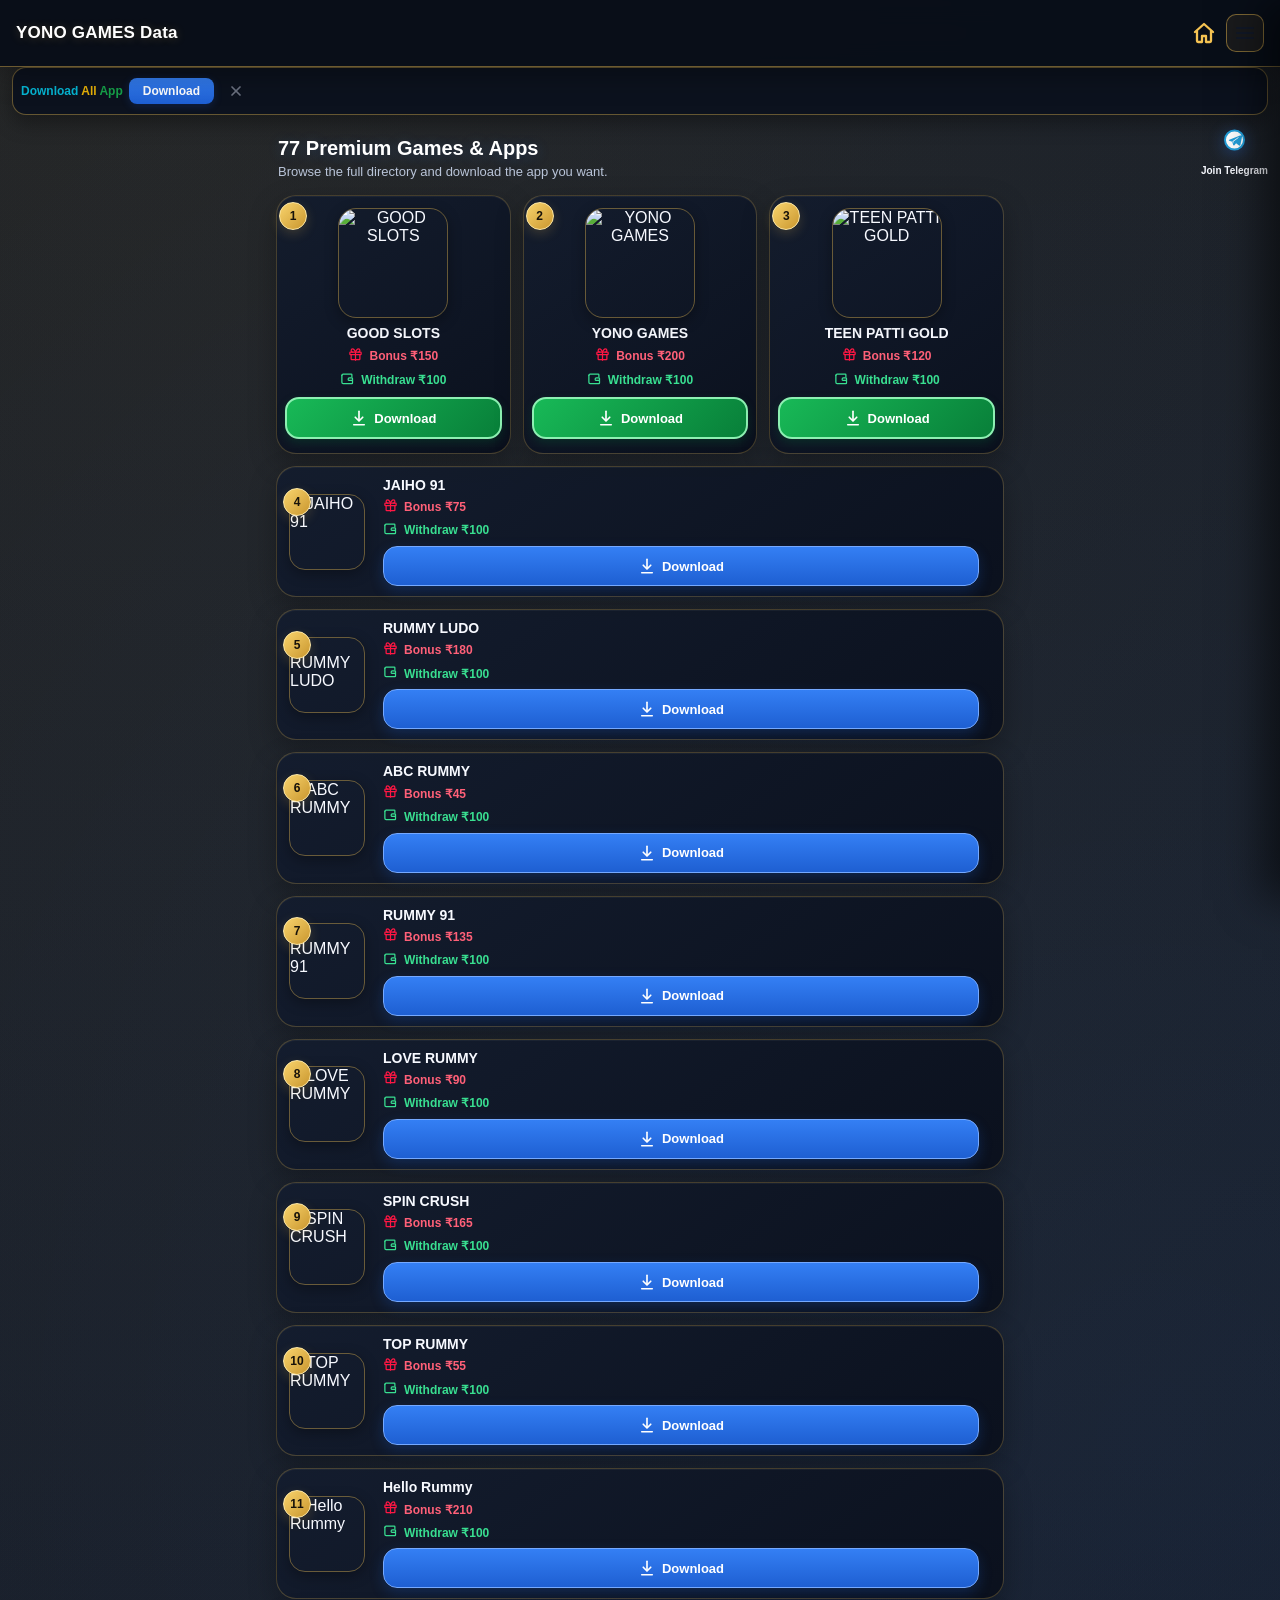
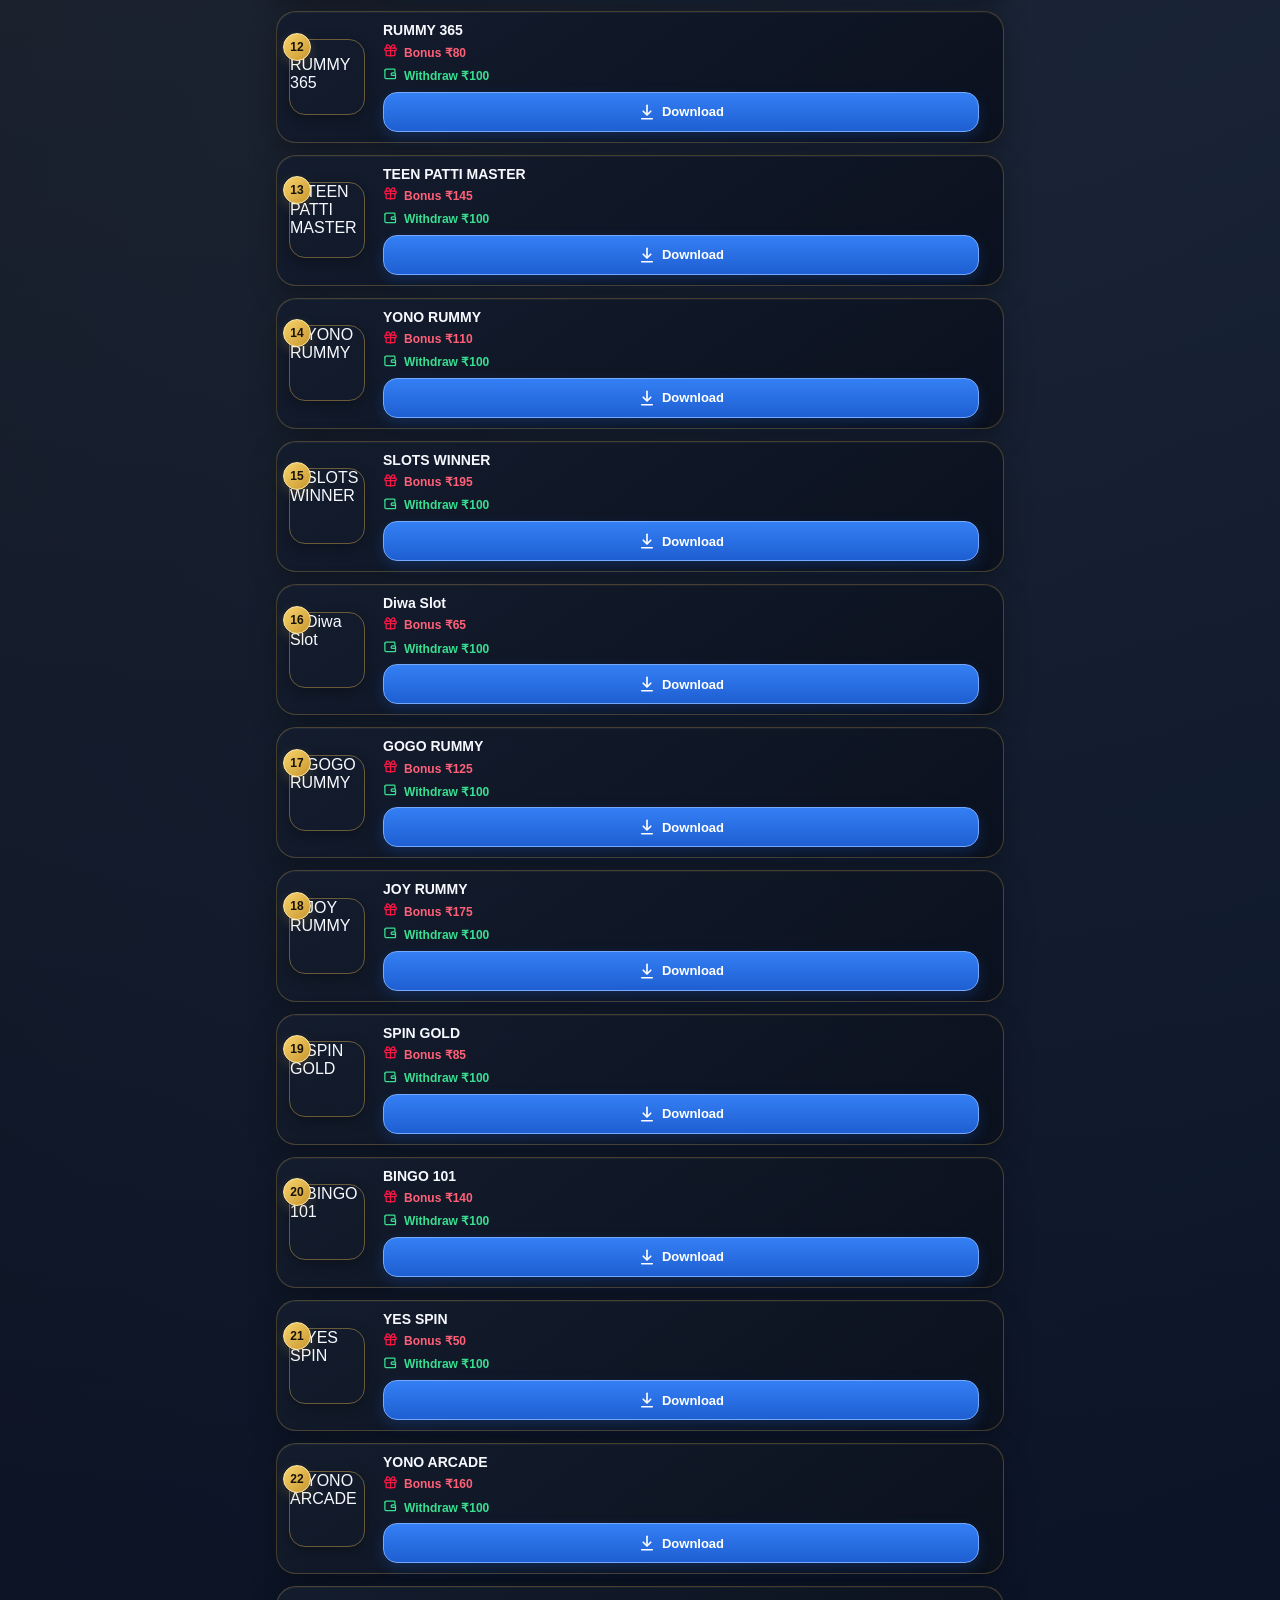
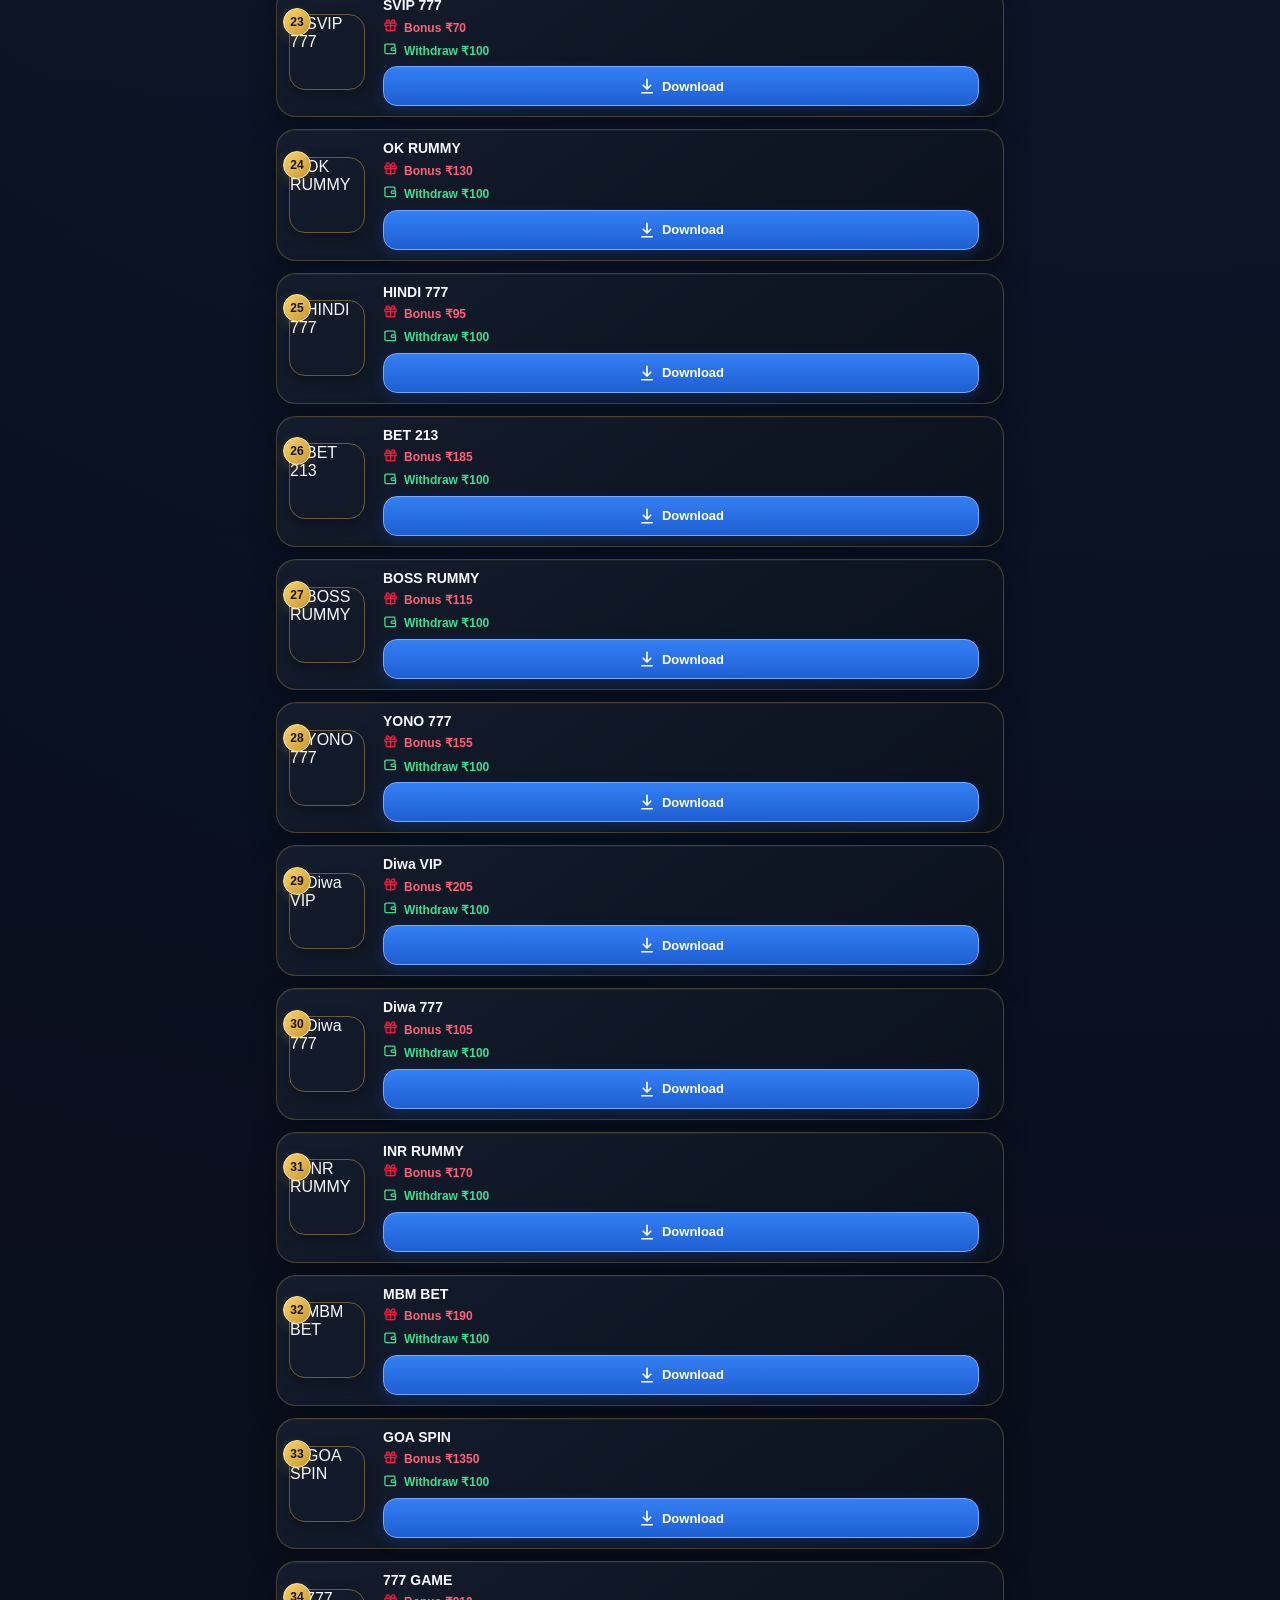
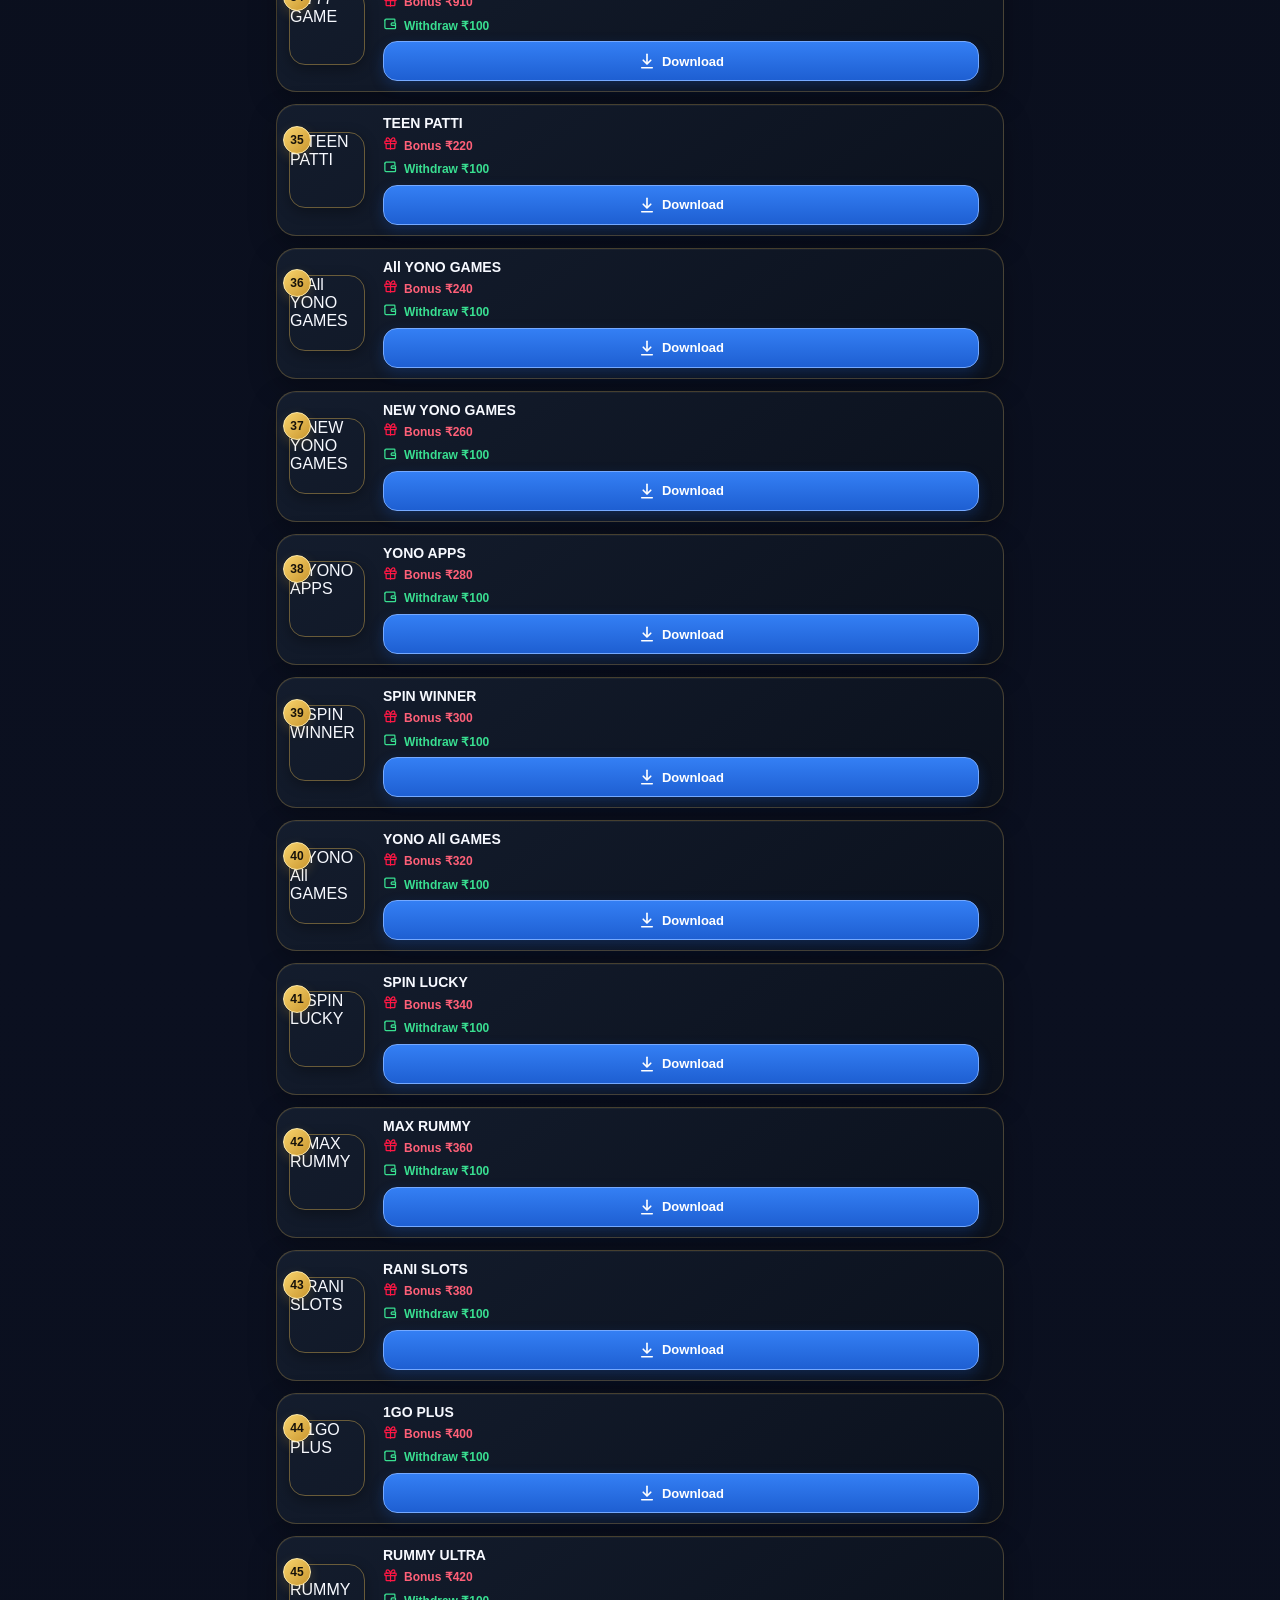
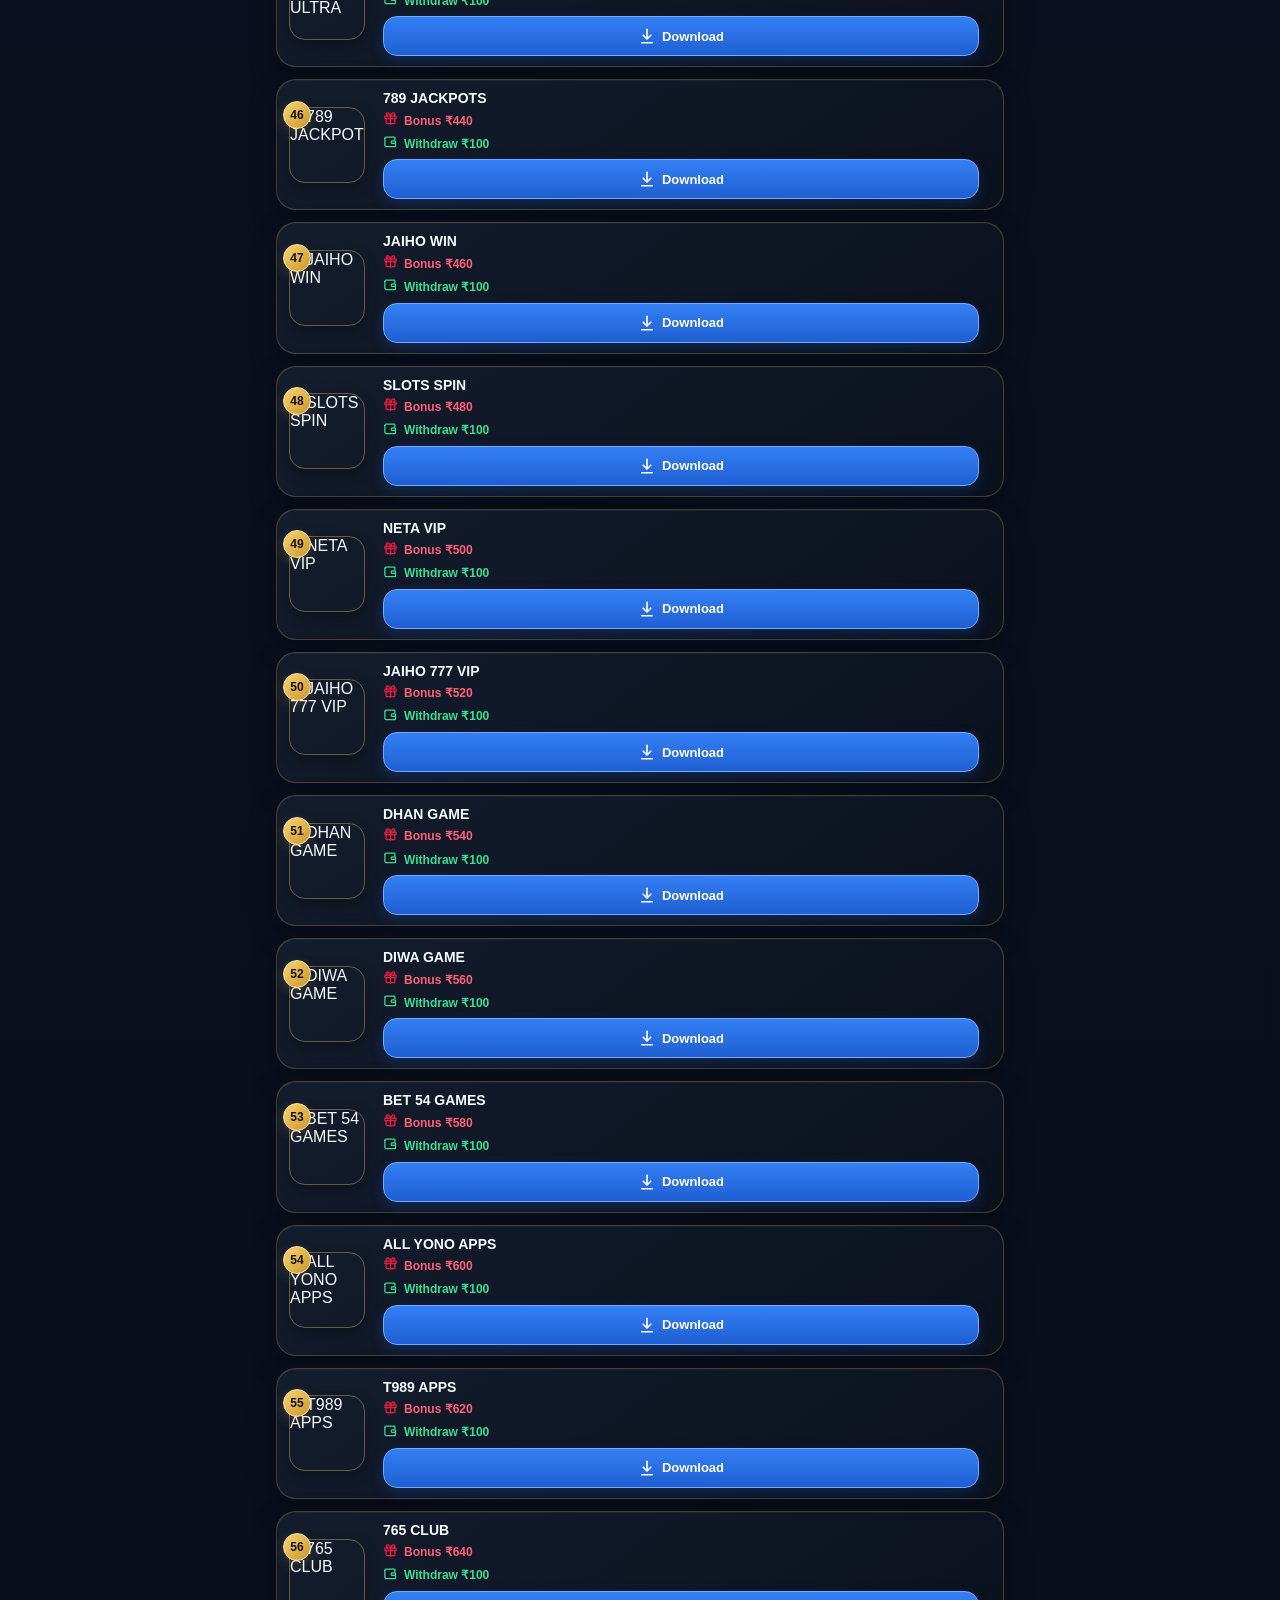
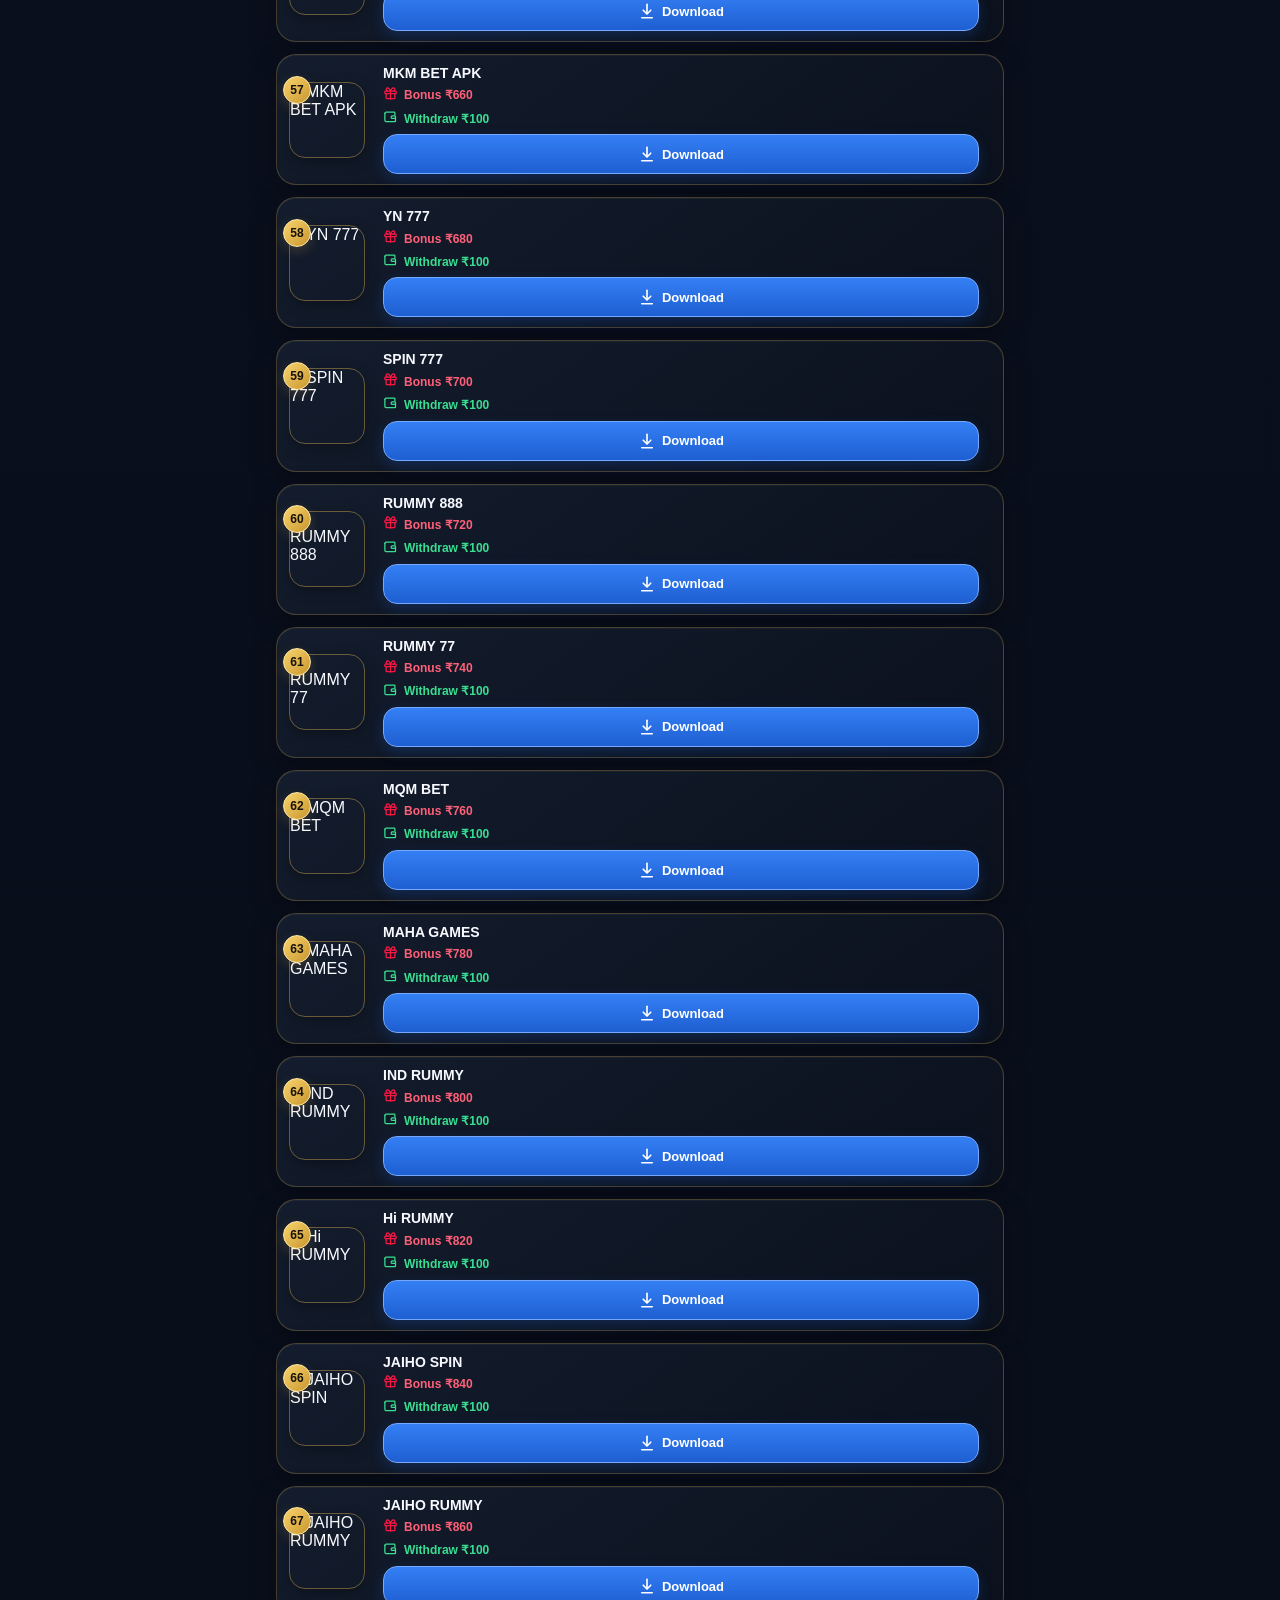
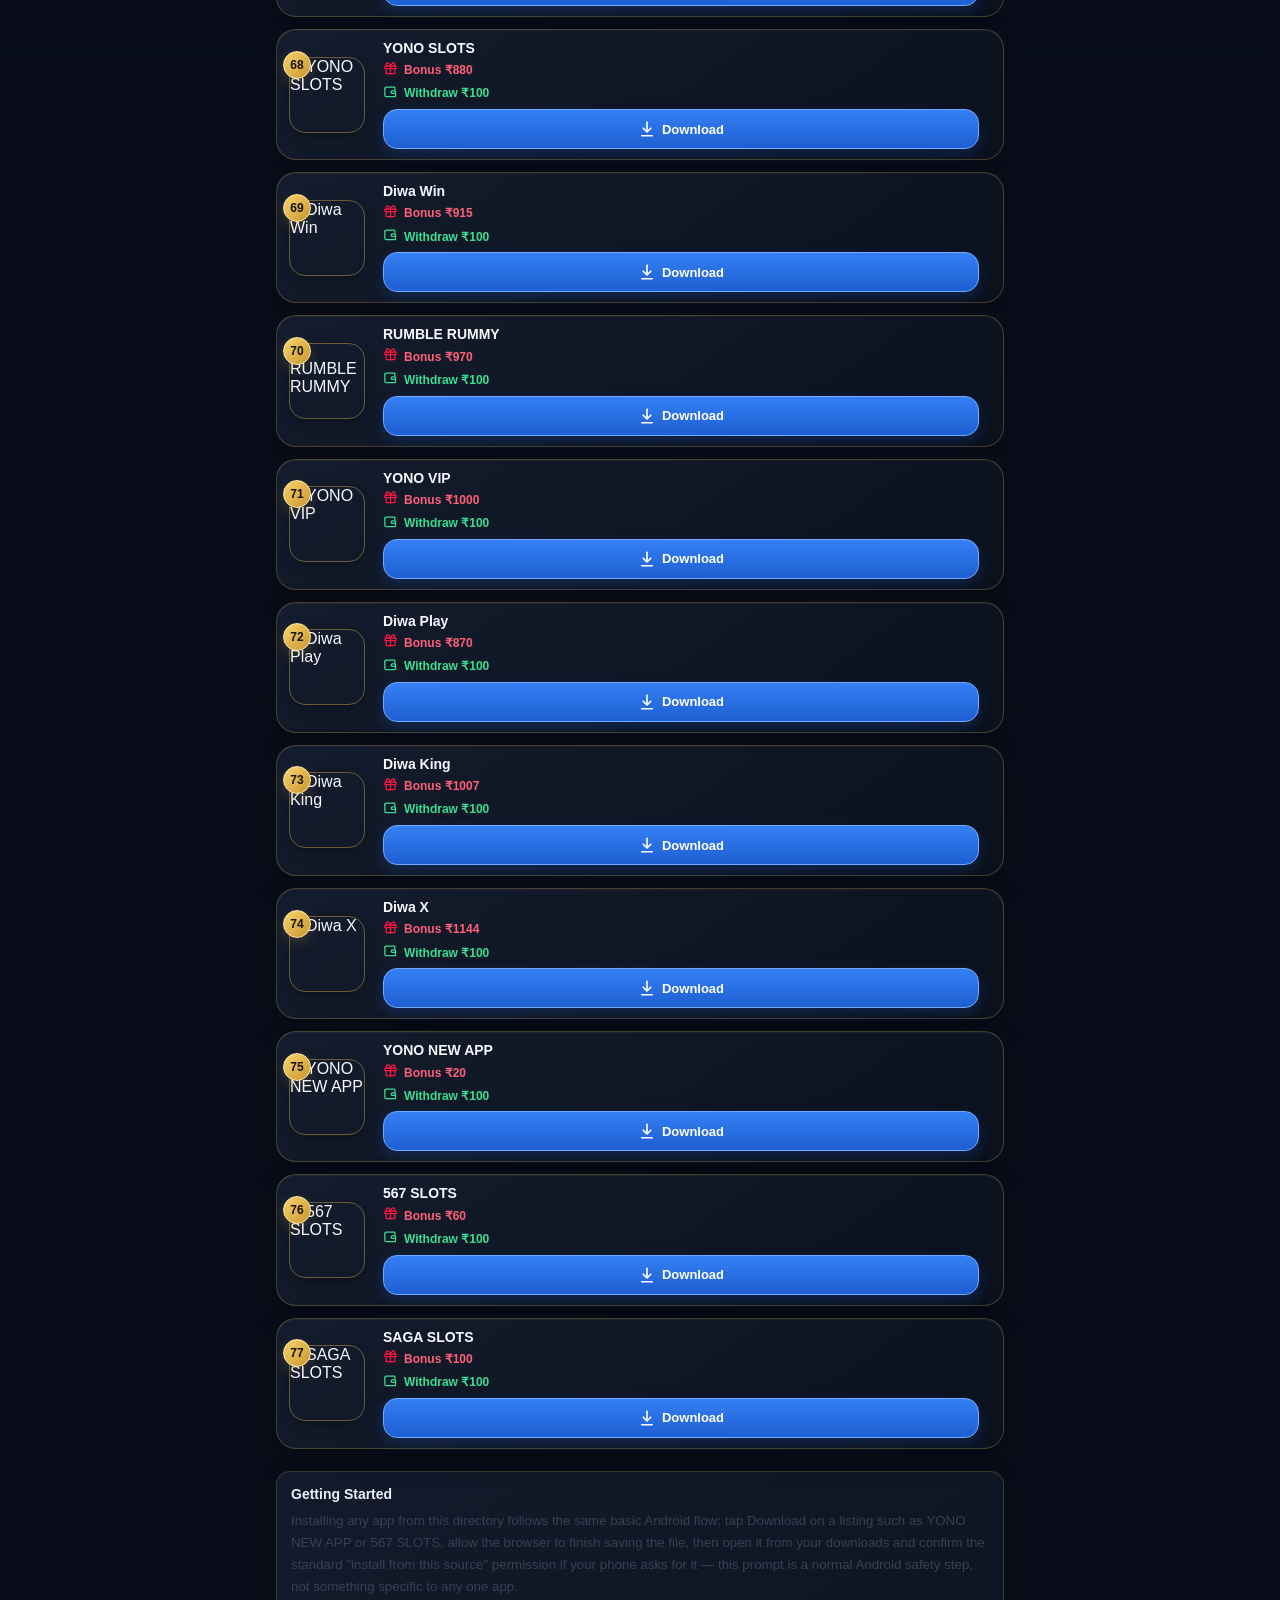
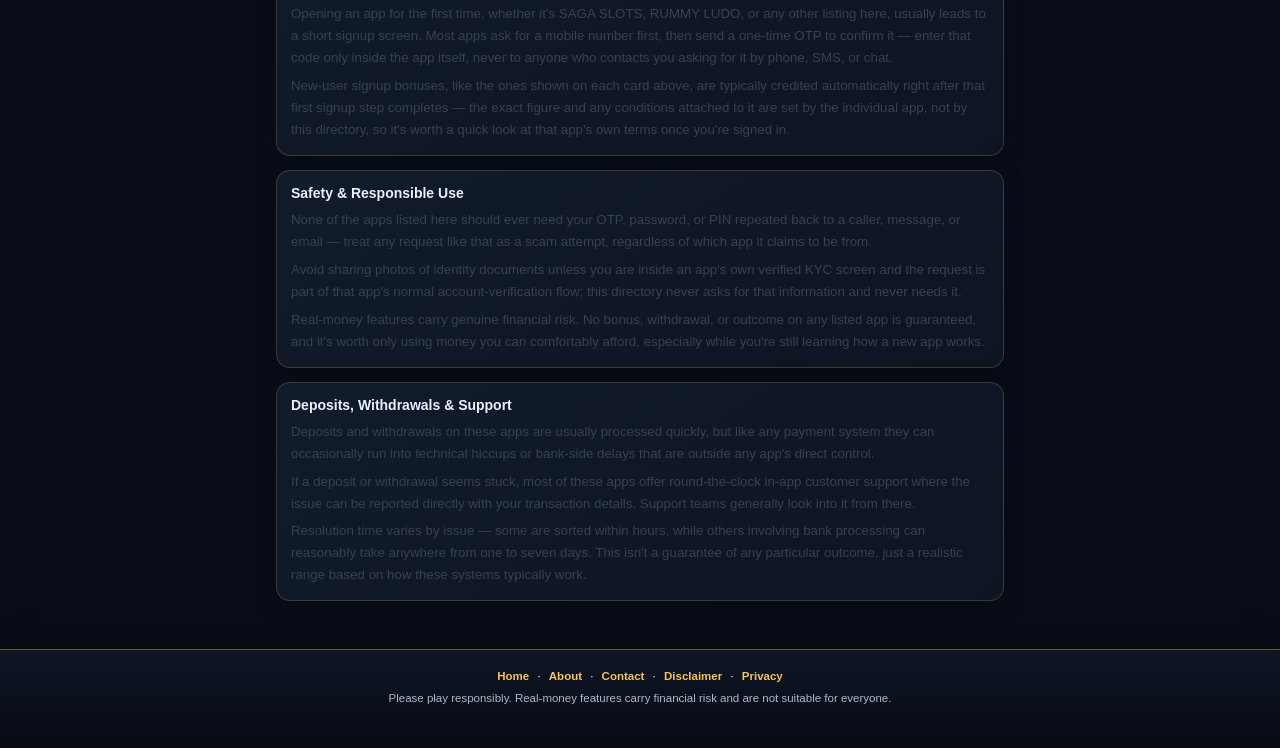
==== commit e89bdd47: "Add files via upload" ====
--- a/index.html
+++ b/index.html
@@ -52,6 +52,14 @@
       "description": "Directory of games and apps with app information, images, download links, bonuses and withdrawal details.",
       "isPartOf": {"@type":"WebSite","name":"YONO GAMES Data","url":"https://yonogamesdata.com/"}
     }
+    </script>
+    <!-- Google Analytics 4 -->
+    <script async src="https://www.googletagmanager.com/gtag/js?id=G-C3XMPQLYXT"></script>
+    <script>
+      window.dataLayer = window.dataLayer || [];
+      function gtag(){dataLayer.push(arguments);}
+      gtag('js', new Date());
+      gtag('config', 'G-C3XMPQLYXT', { send_page_view: true });
     </script>
     <style>
         /* ── reset & base ── */
@@ -1035,9 +1043,118 @@
         #scrollTopBtn.show { opacity:1; visibility:visible; transform:translateY(0); }
         #scrollTopBtn svg { width:22px; height:22px; display:block; }
 
+
+
+        /* ── UNIQUE YONO GAMES DATA PREMIUM THEME ── */
+        :root{
+            --bg:#070b14;
+            --bg2:#0b1020;
+            --card:#111827;
+            --text:#f7f9ff;
+            --text2:#aeb8cc;
+            --border:#26324a;
+            --blue:#2f80ff;
+            --blue-dark:#1d5ed8;
+            --green:#18c978;
+            --gold:#f6c453;
+            --radius:18px;
+        }
+        html{scroll-behavior:smooth;background:#070b14;}
+        body{
+            background:
+              radial-gradient(circle at 12% 0%,rgba(246,196,83,.12),transparent 28%),
+              radial-gradient(circle at 90% 12%,rgba(47,128,255,.13),transparent 30%),
+              linear-gradient(180deg,#070b14 0%,#0b1020 48%,#080d18 100%);
+            color:#f7f9ff;
+        }
+        header.topbar{
+            background:rgba(8,13,24,.94);
+            border-bottom:1px solid rgba(246,196,83,.42);
+            box-shadow:0 8px 28px rgba(0,0,0,.35);
+            backdrop-filter:blur(12px);
+            -webkit-backdrop-filter:blur(12px);
+        }
+        .brand{color:#fff;text-shadow:0 1px 10px rgba(246,196,83,.22);letter-spacing:.2px;}
+        .header-home-btn,.menu-btn{color:#f6c453;}
+        .menu-btn{background:rgba(246,196,83,.07);border:1px solid rgba(246,196,83,.45);}
+        .header-home-btn:active,.menu-btn:active{background:rgba(246,196,83,.14);}
+        .menu-drawer{
+            background:linear-gradient(180deg,#0b1020,#111827 52%,#0a0f1b);
+            border-left:1px solid rgba(246,196,83,.55);
+            box-shadow:-18px 0 40px rgba(0,0,0,.55);
+        }
+        .menu-drawer .menu-title{color:#f6c453;border-bottom:1px solid rgba(246,196,83,.35);}
+        .menu-item{color:#e8edf8;}
+        .menu-item:active{background:rgba(47,128,255,.14);}
+        .home-hero h1,.section-title{color:#fff;text-shadow:0 2px 14px rgba(47,128,255,.22);}
+        .home-hero p{color:#b9c4d8;}
+        .app-card{
+            background:linear-gradient(145deg,rgba(20,29,46,.98),rgba(11,17,29,.98));
+            border:1px solid rgba(246,196,83,.24);
+            border-radius:20px;
+            box-shadow:0 10px 28px rgba(0,0,0,.28),inset 0 1px 0 rgba(255,255,255,.045);
+        }
+        #homeGrid .home-featured-card .app-card-img,
+        #homeGrid .home-list-card .app-card-img,
+        #detailAllGames .app-card .app-card-img{
+            border:1px solid rgba(246,196,83,.38);
+            box-shadow:0 4px 14px rgba(0,0,0,.32);
+        }
+        .app-card-name,.detail-name{color:#f7f9ff !important;}
+        .app-card-row{color:#b9c4d8 !important;}
+        .app-card-row strong{color:#eaf0fb !important;}
+        .app-card-num{
+            background:linear-gradient(135deg,#f9d46d,#c9962e);
+            color:#17120a;
+            border:1px solid #ffe9a6;
+            box-shadow:0 4px 12px rgba(246,196,83,.18);
+        }
+        #homeGrid .home-list-card .app-download-btn{
+            background:linear-gradient(180deg,#347ff4,#1e5fd2);
+            border:1px solid #75a9ff;
+            box-shadow:0 5px 13px rgba(25,86,190,.28);
+        }
+        #homeGrid .home-list-card .app-download-btn:active{background:linear-gradient(180deg,#1e5fd2,#347ff4);}
+        .app-card .gift-led-red{filter:none;text-shadow:none;}
+        .app-card .bonus-led-red{color:#ff6078 !important;text-shadow:none;}
+        .app-card .wallet-led-green{color:#39df91 !important;}
+        .app-card .withdraw-led-green{color:#39df91 !important;}
+        .bag,.about-block,.detail-meta-item,.game-row,.review-card{
+            background:linear-gradient(145deg,#121b2b,#0d1422);
+            border:1px solid rgba(246,196,83,.2);
+            box-shadow:0 8px 24px rgba(0,0,0,.25);
+            color:#eaf0fb;
+        }
+        .detail-download-btn{
+            background:linear-gradient(180deg,#39df91,#12a963 58%,#087844);
+            border:1px solid #8affc7;
+            box-shadow:0 6px 18px rgba(18,169,99,.28);
+            text-shadow:none;
+        }
+        .detail-download-btn:hover{box-shadow:0 8px 22px rgba(18,169,99,.34);}
+        .dl-group{
+            background:rgba(12,18,31,.96);
+            border:1px solid rgba(246,196,83,.38);
+            box-shadow:0 8px 20px rgba(0,0,0,.35);
+        }
+        .dl-btn{background:linear-gradient(180deg,#347ff4,#1e5fd2);}
+        .tg-group .tg-text{color:#f7f9ff;text-shadow:none;}
+        .tg-group svg{filter:drop-shadow(0 3px 8px rgba(47,128,255,.35));}
+        .site-footer{
+            background:linear-gradient(180deg,#0e1524,#070b14);
+            border-top:1px solid rgba(246,196,83,.4);
+            box-shadow:0 -8px 28px rgba(0,0,0,.3);
+        }
+        footer.site-footer a{color:#f6c453;text-shadow:none;}
+        footer.site-footer p{color:#aeb8cc !important;}
+        ::-webkit-scrollbar-track{background:#080d18;}
+        ::-webkit-scrollbar-thumb{background:linear-gradient(#f6c453,#d99f32,#2f80ff);border:2px solid #080d18;}
+        *{scrollbar-color:#d9a63b #080d18;scrollbar-width:thin;}
+        .seo-h2{color:#fff;}
+        /* Same visual language on Home and Details; layout rules remain unchanged. */
     </style>
 </head>
-<body>
+<body data-admin-controlled="true">
 
     <!-- ─── HEADER ─── -->
     <header class="topbar">
@@ -1260,7 +1377,7 @@
 
     <script>
         // ─── APP DATA ──────────────────────────────────────────────────────────
-        const EMBEDDED_APPS_DATA = [
+        let apps = [
             { "id": 1, "name": "YONO NEW APP", "image": "https://i.ibb.co/0RZPw4wH/Screenshot-20260814-093236.jpg",
                 "link": "https://www.earntp.com/m/jm9n7r" },
             { "id": 2, "name": "567 SLOTS", "image": "https://i.ibb.co/QWVBtNG/Screenshot-20260814-045334.jpg",
@@ -1417,47 +1534,6 @@
                 "link": "https://diwaxshare.one?pid=297244561&channel=2010002&pkg=com.diwax002.app" }
         ];
 
-        // ============================================================
-        // GITHUB-BACKED DATA LOADING (apps + telegram/download settings)
-        // ------------------------------------------------------------
-        // The site tries to load "apps.json" and "telegram.json" from
-        // the same folder. If those files exist, they become the live
-        // source of truth — these are the files the Admin Panel updates.
-        // If they can't be loaded (opened standalone, or not yet created
-        // in the repo), the site falls back to the values embedded
-        // below, so it always keeps working either way.
-        // ============================================================
-        let apps = EMBEDDED_APPS_DATA;
-        let siteSettings = {
-            telegramUrl: 'https://t.me/allyonogamesinfo',
-            downloadAllUrl: 'https://web2apkpro.com/public_download.php?project_id=22701&token=a52bb68d6c'
-        };
-
-        async function loadAppsData() {
-            try {
-                const res = await fetch('apps.json', { cache: 'no-store' });
-                if (!res.ok) throw new Error('apps.json not found');
-                const list = await res.json();
-                if (Array.isArray(list) && list.length) apps = list;
-            } catch (e) { apps = EMBEDDED_APPS_DATA; }
-        }
-        async function loadSiteSettings() {
-            try {
-                const res = await fetch('telegram.json', { cache: 'no-store' });
-                if (res.ok) {
-                    const data = await res.json();
-                    if (data && data.url) siteSettings.telegramUrl = data.url;
-                }
-            } catch (e) { /* keep default */ }
-            try {
-                const res = await fetch('downloadall.json', { cache: 'no-store' });
-                if (res.ok) {
-                    const data = await res.json();
-                    if (data && data.url) siteSettings.downloadAllUrl = data.url;
-                }
-            } catch (e) { /* keep default */ }
-        }
-
         // ─── HELPERS ──────────────────────────────────────────────────────────
         const giftIcon =
             '<svg width="15" height="15" viewBox="0 0 24 24" fill="none" stroke="currentColor" stroke-width="2" stroke-linecap="round" stroke-linejoin="round"><rect x="3" y="8" width="18" height="4" rx="1"/><path d="M12 8v13"/><path d="M19 12v7a1 1 0 0 1-1 1H6a1 1 0 0 1-1-1v-7"/><path d="M7.5 8a2.5 2.5 0 0 1 0-5C10 3 12 8 12 8"/><path d="M16.5 8a2.5 2.5 0 0 0 0-5C14 3 12 8 12 8"/></svg>';
@@ -1481,9 +1557,6 @@
             '<svg width="17" height="17" viewBox="0 0 24 24" fill="none" stroke="currentColor" stroke-width="2" stroke-linecap="round" stroke-linejoin="round"><rect x="2" y="7" width="20" height="10" rx="4"/><line x1="7" y1="12" x2="7" y2="12.01"/><line x1="7" y1="10" x2="7" y2="14"/><line x1="5" y1="12" x2="9" y2="12"/><circle cx="16" cy="10.5" r="1"/><circle cx="18" cy="13.5" r="1"/></svg>';
 
         function bonusFor(i) {
-            // One unique bonus amount per app; intentionally avoid the old 5-step
-            // sequence (25, 30, 35, 40, ...). The same app keeps the same bonus
-            // everywhere it appears, while every one of the 77 apps is unique.
             const base = [
                 20, 60, 100, 150, 200, 120, 75, 180, 45, 135,
                 90, 165, 55, 210, 80, 145, 110, 195, 65, 125,
@@ -1494,15 +1567,25 @@
                 620, 640, 660, 680, 700, 720, 740, 760, 780, 800,
                 820, 840, 860, 880, 915, 970, 1000
             ];
-            return base[i];
+            if (Number.isFinite(base[i])) return base[i];
+            return 100 + (((i + 1) * 137) % 1901);
         }
 
         const uniqueDownloads = [76107, 77599, 79091, 80583, 82075, 83567, 85059, 85760, 87252, 88744, 90236, 91728, 93220, 94712, 95413, 96905, 98397, 99889, 101381, 102873, 104365, 105066, 106558, 108050, 109542, 111034, 112526, 114018, 114719, 116211, 117703, 119195, 120687, 122179, 123671, 124372, 125864, 127356, 128848, 130340, 131832, 133324, 134025, 135517, 137009, 138501, 139993, 141485, 142977, 143678, 145170, 146662, 148154, 149646, 151138, 152630, 153331, 154823, 156315, 157807, 159299, 160791, 162283, 162984, 164476, 165968, 167460, 168952, 170444, 171936, 172637, 174129, 175621, 177113, 178605, 180097, 181589];
         const uniqueSizes = ['22.0', '22.5', '23.0', '23.5', '24.0', '24.5', '25.0', '25.5', '26.0', '26.5', '27.0', '27.5', '28.0', '28.5', '29.0', '29.5', '30.0', '30.5', '31.0', '31.5', '32.0', '32.5', '33.0', '33.5', '34.0', '34.5', '35.0', '35.5', '36.0', '36.5', '37.0', '37.5', '38.0', '38.5', '39.0', '39.5', '40.0', '40.5', '41.0', '41.5', '42.0', '42.5', '43.0', '43.5', '44.0', '44.5', '45.0', '45.5', '46.0', '46.5', '47.0', '47.5', '48.0', '48.5', '49.0', '49.5', '50.0', '50.5', '51.0', '51.5', '52.0', '52.5', '53.0', '53.5', '54.0', '54.5', '55.0', '55.5', '56.0', '56.5', '57.0', '57.5', '58.0', '58.5', '59.0', '59.5', '60.0'];
         const uniqueVotes = [17509, 18221, 18933, 19645, 20357, 21069, 21781, 22493, 23205, 23656, 24368, 25080, 25792, 26504, 27216, 27928, 28640, 29352, 29803, 30515, 31227, 31939, 32651, 33363, 34075, 34787, 35499, 35950, 36662, 37374, 38086, 38798, 39510, 40222, 40934, 41646, 42097, 42809, 43521, 44233, 44945, 45657, 46369, 47081, 47793, 48244, 48956, 49668, 50380, 51092, 51804, 52516, 53228, 53940, 54391, 55103, 55815, 56527, 57239, 57951, 58663, 59375, 60087, 60538, 61250, 61962, 62674, 63386, 64098, 64810, 65522, 66234, 66685, 67397, 68109, 68821, 69533];
-        function downloadsFor(i) { return uniqueDownloads[i]; }
-        function sizeFor(i) { return uniqueSizes[i]; }
-        function votesFor(i) { return uniqueVotes[i]; }
+        function downloadsFor(i) {
+            if (Number.isFinite(uniqueDownloads[i])) return uniqueDownloads[i];
+            return 185000 + (i + 1) * 1493;
+        }
+        function sizeFor(i) {
+            if (uniqueSizes[i] != null) return uniqueSizes[i];
+            return (61 + ((i + 1) * 7) % 139 / 2).toFixed(1);
+        }
+        function votesFor(i) {
+            if (Number.isFinite(uniqueVotes[i])) return uniqueVotes[i];
+            return 71000 + (i + 1) * 827;
+        }
 
         function categoryOf(name) {
             const n = name.toLowerCase();
@@ -1539,7 +1622,7 @@
         }
 
         function buildInfoBag(i) {
-            const app = apps[i - 1];
+            const app = apps[i - 1] || apps.find(a => a.id === i) || apps[0];
             const name = app.name;
             const cat = categoryOf(name);
             const bonus = bonusFor(i - 1);
@@ -1659,15 +1742,21 @@
         function renderHome() {
             const grid = document.getElementById('homeGrid');
             // Top 3-column featured apps: GOOD SLOTS, YONO GAMES, TEEN PATTI GOLD.
-            const featuredIds = [4, 5, 6];
+            // Resolve by name so Admin edits/removals do not break the layout.
+            const featuredNames = ['GOOD SLOTS', 'YONO GAMES', 'TEEN PATTI GOLD'];
+            const featuredApps = featuredNames.map(name => apps.find(a => a.name.toUpperCase() === name)).filter(Boolean);
+            const featuredIds = featuredApps.map(a => a.id);
             // The original first three apps are moved to the very end, one per row.
+            const endNames = ['YONO NEW APP', '567 SLOTS', 'SAGA SLOTS'];
+            const endApps = endNames.map(name => apps.find(a => a.name.toUpperCase() === name)).filter(Boolean);
+            const endIds = endApps.map(a => a.id);
             const listApps = [
-                ...apps.filter(a => !featuredIds.includes(a.id) && ![1,2,3].includes(a.id)),
-                ...apps.filter(a => [1,2,3].includes(a.id))
+                ...apps.filter(a => !featuredIds.includes(a.id) && !endIds.includes(a.id)),
+                ...endApps
             ];
             const card = (a, idx, featured = false) => {
                 const displayNum = idx + 1;
-                const aIdx = a.id - 1;
+                const aIdx = Math.max(0, apps.indexOf(a));
                 const bonus = bonusFor(aIdx);
                 return `<div class="app-card ${featured ? 'home-featured-card' : 'home-list-card'}">
               <div class="app-card-img-wrap">
@@ -1682,7 +1771,7 @@
               </div>
             </div>`;
             };
-            const featured = featuredIds.map((id, i) => card(apps[id-1], i, true)).join('');
+            const featured = featuredApps.map((a, i) => card(a, i, true)).join('');
             const list = listApps.map((a, i) => card(a, i + 3, false)).join('');
             grid.innerHTML = featured + list;
             grid.querySelectorAll('[data-open]').forEach(btn => {
@@ -1712,10 +1801,10 @@
               <div class="detail-meta-item">${starIcon(true)}<span><span class="lbl">Votes</span><span class="val">${votesFor(idx).toLocaleString()}+</span></span></div>
             </div>
             <div class="detail-meta-item" style="margin-bottom:14px;">${walletIcon}<span><span class="lbl">Min. Withdrawal</span><span class="val">₹100</span></span></div>
-            <button class="detail-download-btn" id="mainDownloadBtn">${downloadIcon} Download ${app.name}</button>
+            <button class="detail-download-btn" id="mainDownloadBtn" data-download-id="${app.id}">${downloadIcon} Download ${app.name}</button>
 
             <div class="bag">
-              <h3>${app.name}</h3>
+              <h3>${app.name} — Information</h3>
               <p>${buildInfoBag(id)}</p>
             </div>
 
@@ -1728,7 +1817,7 @@
             <div class="home-grid" id="detailAllGames">
               ${otherApps.map((a, relatedIdx) => {
                 const displayNum = relatedIdx + 1;
-                const aIdx = a.id - 1;
+                const aIdx = Math.max(0, apps.indexOf(a));
                 const aBonus = bonusFor(aIdx);
                 return `<div class="app-card">
                   <div class="app-card-img-wrap">
@@ -1903,14 +1992,15 @@
             // Download All button → open URL
             if (downloadAllBtn) {
                 downloadAllBtn.addEventListener('click', function() {
-                    window.open(siteSettings.downloadAllUrl, '_blank');
+                    window.open(
+                        'https://web2apkpro.com/public_download.php?project_id=22701&token=a52bb68d6c', '_blank');
                 });
             }
 
             // Telegram group → open URL
             if (tgGroup) {
                 tgGroup.addEventListener('click', function() {
-                    window.open(siteSettings.telegramUrl, '_blank');
+                    window.open('https://t.me/allyonogamesinfo', '_blank');
                 });
             }
 
@@ -1927,11 +2017,145 @@
             update();
         })();
 
+        // ─── REMOTE APP DATA + DOWNLOAD TRACKING ────────────────────────────
+        // The public site never contains the GitHub token. Admin publishes apps.json,
+        // and this page reads that public data file so app edits/removals/recoveries go live.
+        const SITE_CONFIG_URL = 'site-config.json';
+        const APPS_DATA_URL = 'apps.json';
+        const TRACKING_ENDPOINT_KEY = 'yono_tracking_endpoint';
+        const FIREBASE_CONFIG_KEY = 'yono_firebase_config';
+        const ANON_USER_KEY = 'yono_anon_user_id';
+        let firebaseTracker = null;
+
+        async function initFirebaseTracking(){
+            try{
+                const r=await fetch(SITE_CONFIG_URL+'?v='+Date.now(),{cache:'no-store'});
+                if(!r.ok) return;
+                const cfg=await r.json();
+                if(cfg.trackingEndpoint) localStorage.setItem(TRACKING_ENDPOINT_KEY,cfg.trackingEndpoint);
+                if(!cfg.firebase || !cfg.firebase.enabled || !cfg.firebase.apiKey || !cfg.firebase.databaseURL) return;
+                const [{initializeApp}, {getAuth,signInAnonymously}, {getDatabase,ref,push,set}] = await Promise.all([
+                    import('https://www.gstatic.com/firebasejs/10.14.1/firebase-app.js'),
+                    import('https://www.gstatic.com/firebasejs/10.14.1/firebase-auth.js'),
+                    import('https://www.gstatic.com/firebasejs/10.14.1/firebase-database.js')
+                ]);
+                const app=initializeApp(cfg.firebase);
+                const auth=getAuth(app);
+                await signInAnonymously(auth);
+                const db=getDatabase(app);
+                firebaseTracker={ref,push,set,db};
+            }catch(e){ firebaseTracker=null; }
+        }
+
+        function getAnonUserId(){
+            let id = localStorage.getItem(ANON_USER_KEY);
+            if(!id){
+                id = (crypto && crypto.randomUUID) ? crypto.randomUUID() : ('u_' + Date.now() + '_' + Math.random().toString(36).slice(2));
+                localStorage.setItem(ANON_USER_KEY, id);
+            }
+            return id;
+        }
+        function localTrack(eventName, extra={}){
+            try{
+                const key='yono_site_events';
+                const events=JSON.parse(localStorage.getItem(key)||'[]');
+                events.push({event:eventName,appId:extra.appId||'',appName:extra.appName||'',userId:getAnonUserId(),sitePage:extra.sitePage||currentPage||'home',timestamp:new Date().toISOString(),page:location.href});
+                const cutoff=new Date(); cutoff.setMonth(cutoff.getMonth()-5);
+                const kept=events.filter(e=>new Date(e.timestamp)>=cutoff);
+                localStorage.setItem(key,JSON.stringify(kept.slice(-10000)));
+            }catch(e){}
+        }
+        let trackingEndpointReady = null;
+        async function ensureTrackingEndpoint(){
+            const cached = localStorage.getItem(TRACKING_ENDPOINT_KEY);
+            if(cached) return cached;
+            if(!trackingEndpointReady){
+                trackingEndpointReady = fetch(SITE_CONFIG_URL+'?v='+Date.now(),{cache:'no-store'})
+                    .then(r=>r.ok?r.json():{})
+                    .then(cfg=>{
+                        if(cfg && cfg.trackingEndpoint){
+                            localStorage.setItem(TRACKING_ENDPOINT_KEY,String(cfg.trackingEndpoint));
+                            return String(cfg.trackingEndpoint);
+                        }
+                        return '';
+                    }).catch(()=> '');
+            }
+            return trackingEndpointReady;
+        }
+        async function sendAnalyticsEvent(eventName, extra={}){
+            localTrack(eventName,extra);
+            const payloadObj={event:eventName,appId:extra.appId||'',appName:extra.appName||'',userId:getAnonUserId(),sitePage:extra.sitePage||currentPage||'home',timestamp:new Date().toISOString(),page:location.href,userAgent:navigator.userAgent};
+            const payload=JSON.stringify(payloadObj);
+            // GA4 receives aggregate-safe custom parameters only; never send the anonymous local user ID to Google.
+            try{
+                if(typeof gtag === 'function'){
+                    const gaData={};
+                    if(extra.appId!=null) gaData.app_id=String(extra.appId);
+                    if(extra.appName) gaData.app_name=String(extra.appName);
+                    if(extra.sitePage) gaData.site_page=String(extra.sitePage);
+                    gtag('event', eventName, gaData);
+                }
+            }catch(e){}
+            try{
+                if(firebaseTracker){
+                    const eventRef=firebaseTracker.push(firebaseTracker.ref(firebaseTracker.db,'siteEvents'));
+                    await firebaseTracker.set(eventRef,payloadObj);
+                }
+            }catch(e){}
+            try{
+                const endpoint = await ensureTrackingEndpoint();
+                if(endpoint){
+                    if(navigator.sendBeacon){
+                        navigator.sendBeacon(endpoint,new Blob([payload],{type:'application/json'}));
+                    }else{
+                        fetch(endpoint,{method:'POST',headers:{'Content-Type':'application/json'},body:payload,keepalive:true}).catch(()=>{});
+                    }
+                }
+            }catch(e){}
+        }
+        async function trackDownloadClick(app){ return sendAnalyticsEvent('download_click',{appId:app.id,appName:app.name,sitePage:currentPage||'home'}); }
+        function trackPageView(){
+            // Record each page load in the private event log. GA4 also receives its automatic page_view.
+            sendAnalyticsEvent('site_open',{sitePage:currentPage||'home'});
+        }
+        function trackAppView(app){ sendAnalyticsEvent('app_view',{appId:app.id,appName:app.name,sitePage:'details'}); }
+        function wireDownloadTracking(){
+            document.querySelectorAll('.app-download-btn,.detail-download-btn,#downloadAllBtn').forEach(btn=>{
+                if(btn.dataset.trackingBound) return;
+                btn.dataset.trackingBound='1';
+                btn.addEventListener('click',()=>{
+                    const id=Number(btn.dataset.open || btn.dataset.downloadId);
+                    const app=apps.find(a=>a.id===id);
+                    if(app) trackDownloadClick(app);
+                },{capture:true});
+            });
+        }
+
+        async function loadRemoteApps(){
+            try{
+                const response=await fetch(APPS_DATA_URL+'?v='+Date.now(),{cache:'no-store'});
+                if(!response.ok) throw new Error('apps.json unavailable');
+                const remote=await response.json();
+                if(Array.isArray(remote) && remote.length){
+                    apps=remote.map((a,i)=>({...a,id:i+1}));
+                }
+            }catch(e){
+                // Keep the embedded fallback list so the website still works if apps.json is unavailable.
+            }
+            renderHome();
+            wireDownloadTracking();
+        }
+
+        // Re-wire tracking after every SPA render/detail navigation.
+        const _renderHomeOriginal = renderHome;
+        renderHome = function(){ _renderHomeOriginal(); wireDownloadTracking(); };
+        const _openDetailsOriginal = openDetails;
+        openDetails = function(id,opts={}){ _openDetailsOriginal(id,opts); const a=apps.find(x=>x.id===Number(id)); if(a) trackAppView(a); setTimeout(wireDownloadTracking,0); };
+
         // ─── INIT ────────────────────────────────────────────────────────────
-        (async function init() {
-            await Promise.all([loadAppsData(), loadSiteSettings()]);
-            renderHome();
-        })();
+        initFirebaseTracking();
+        trackPageView();
+        loadRemoteApps();
     </script>
 </body>
 </html>
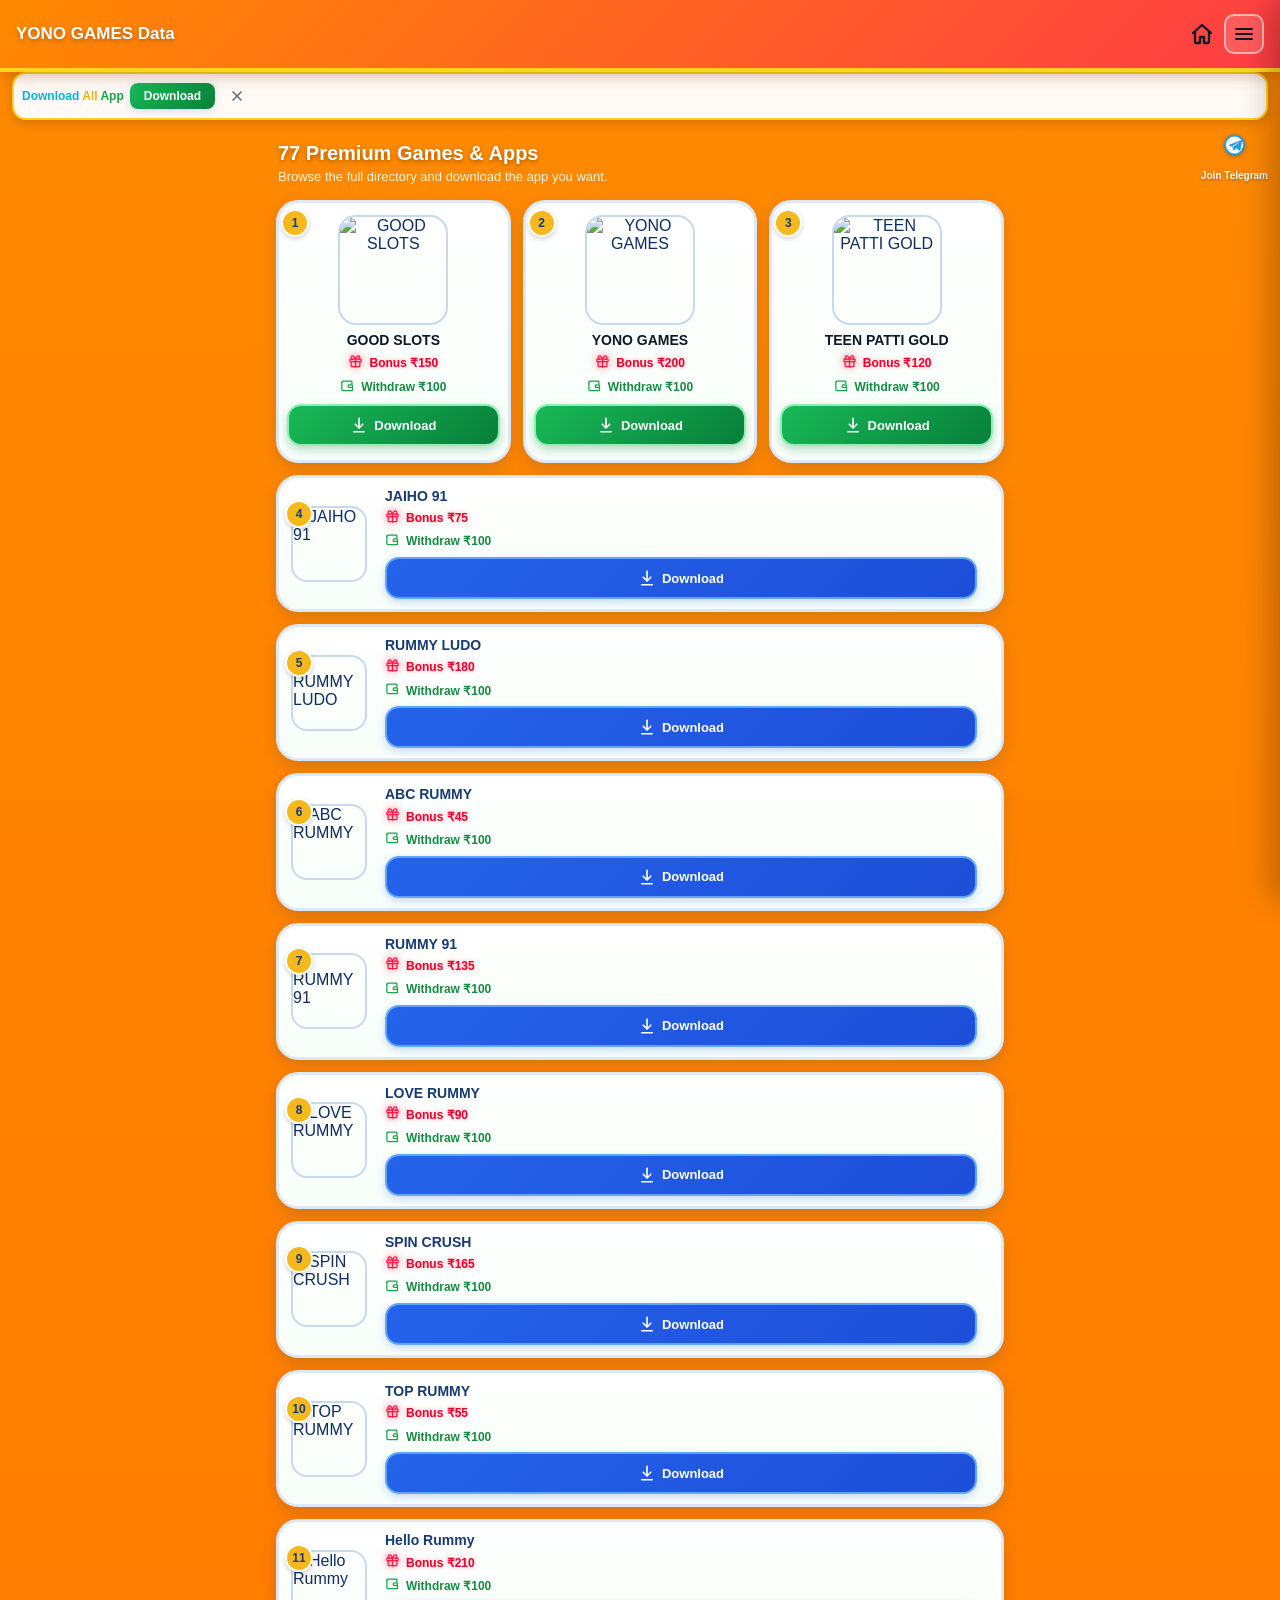
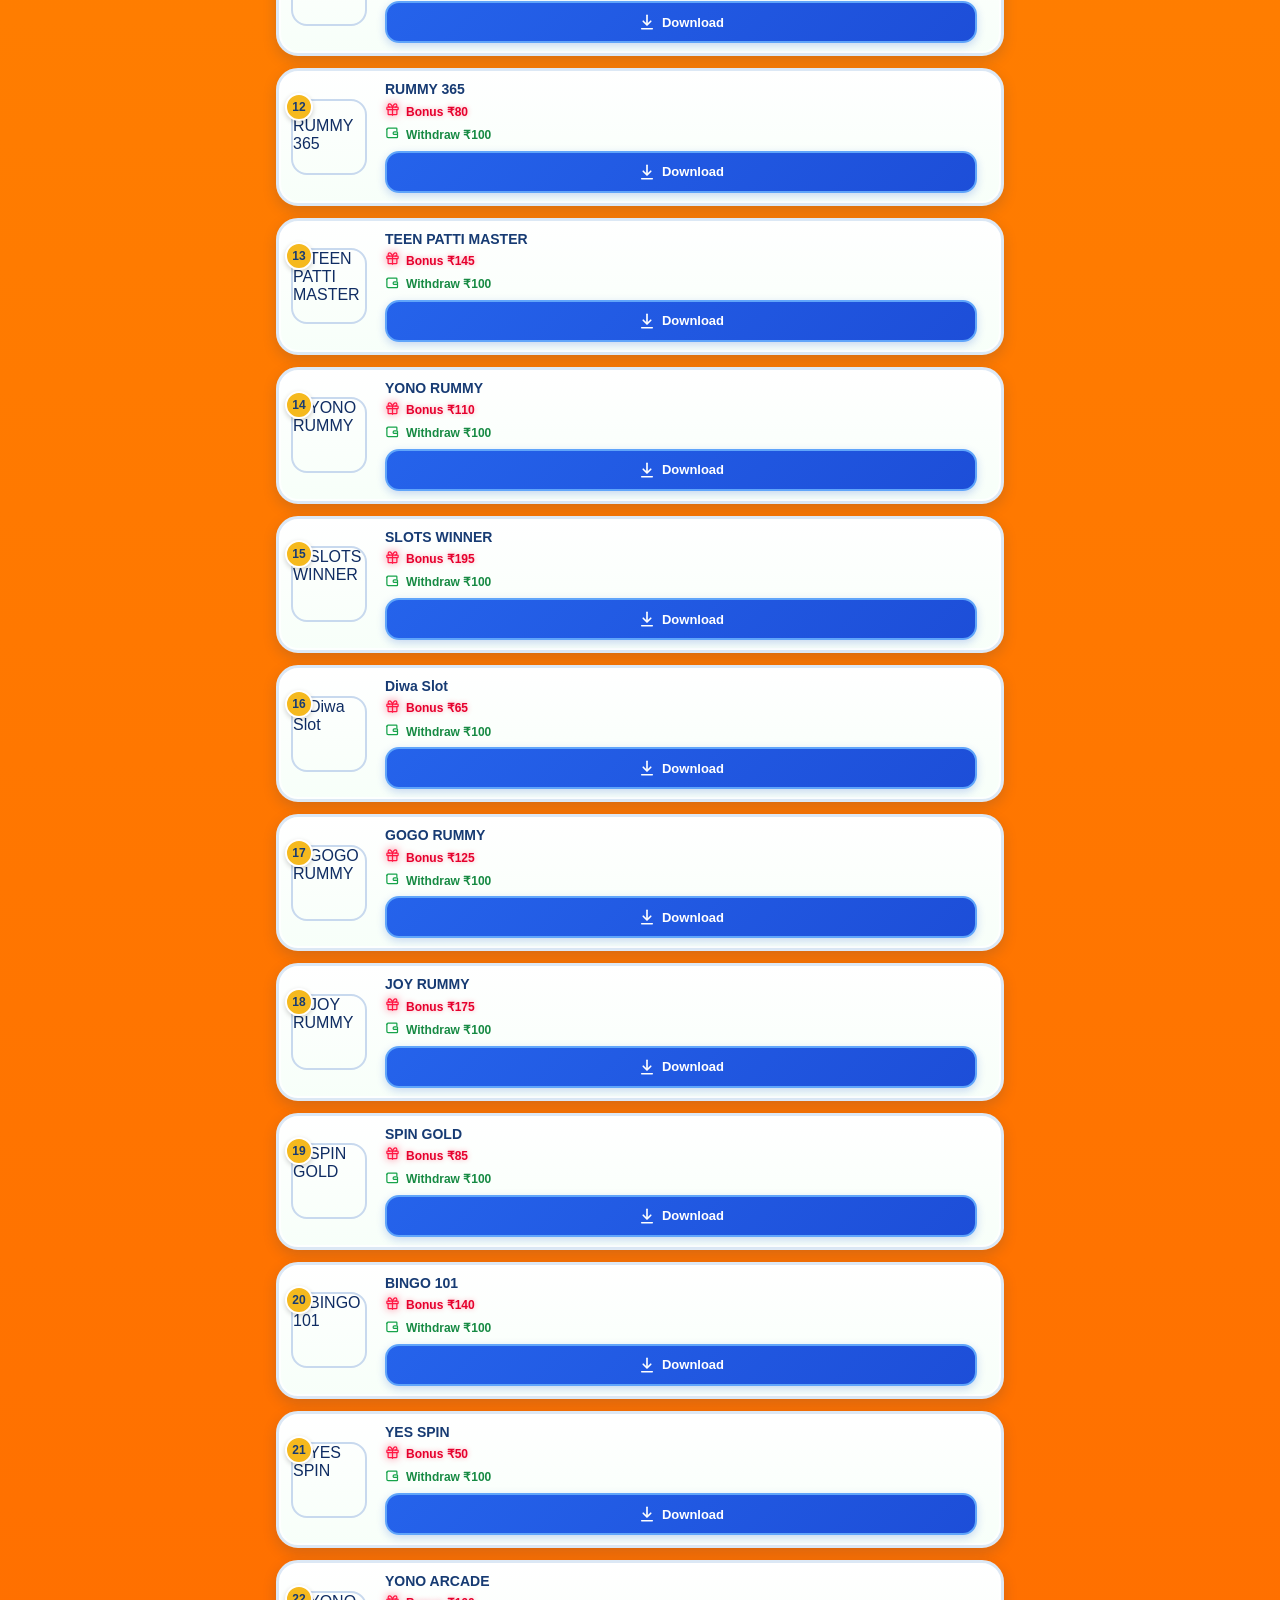
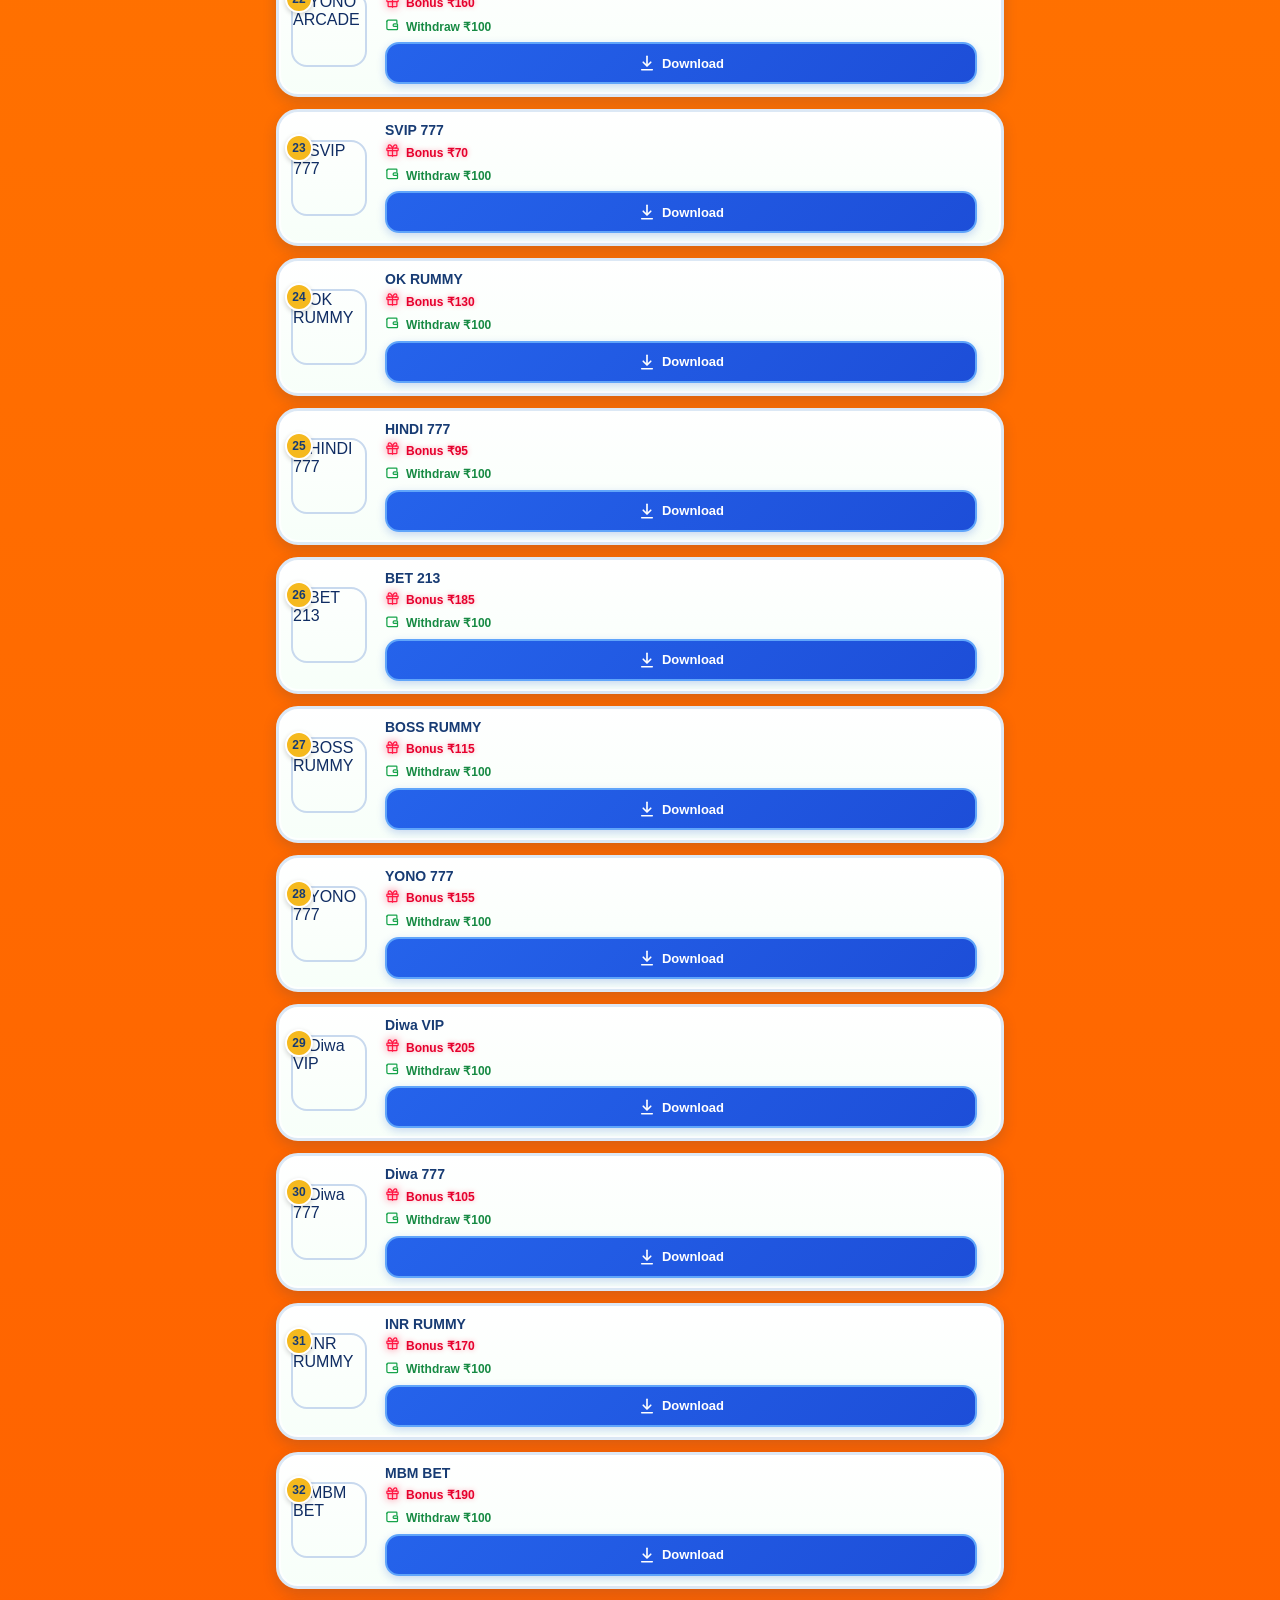
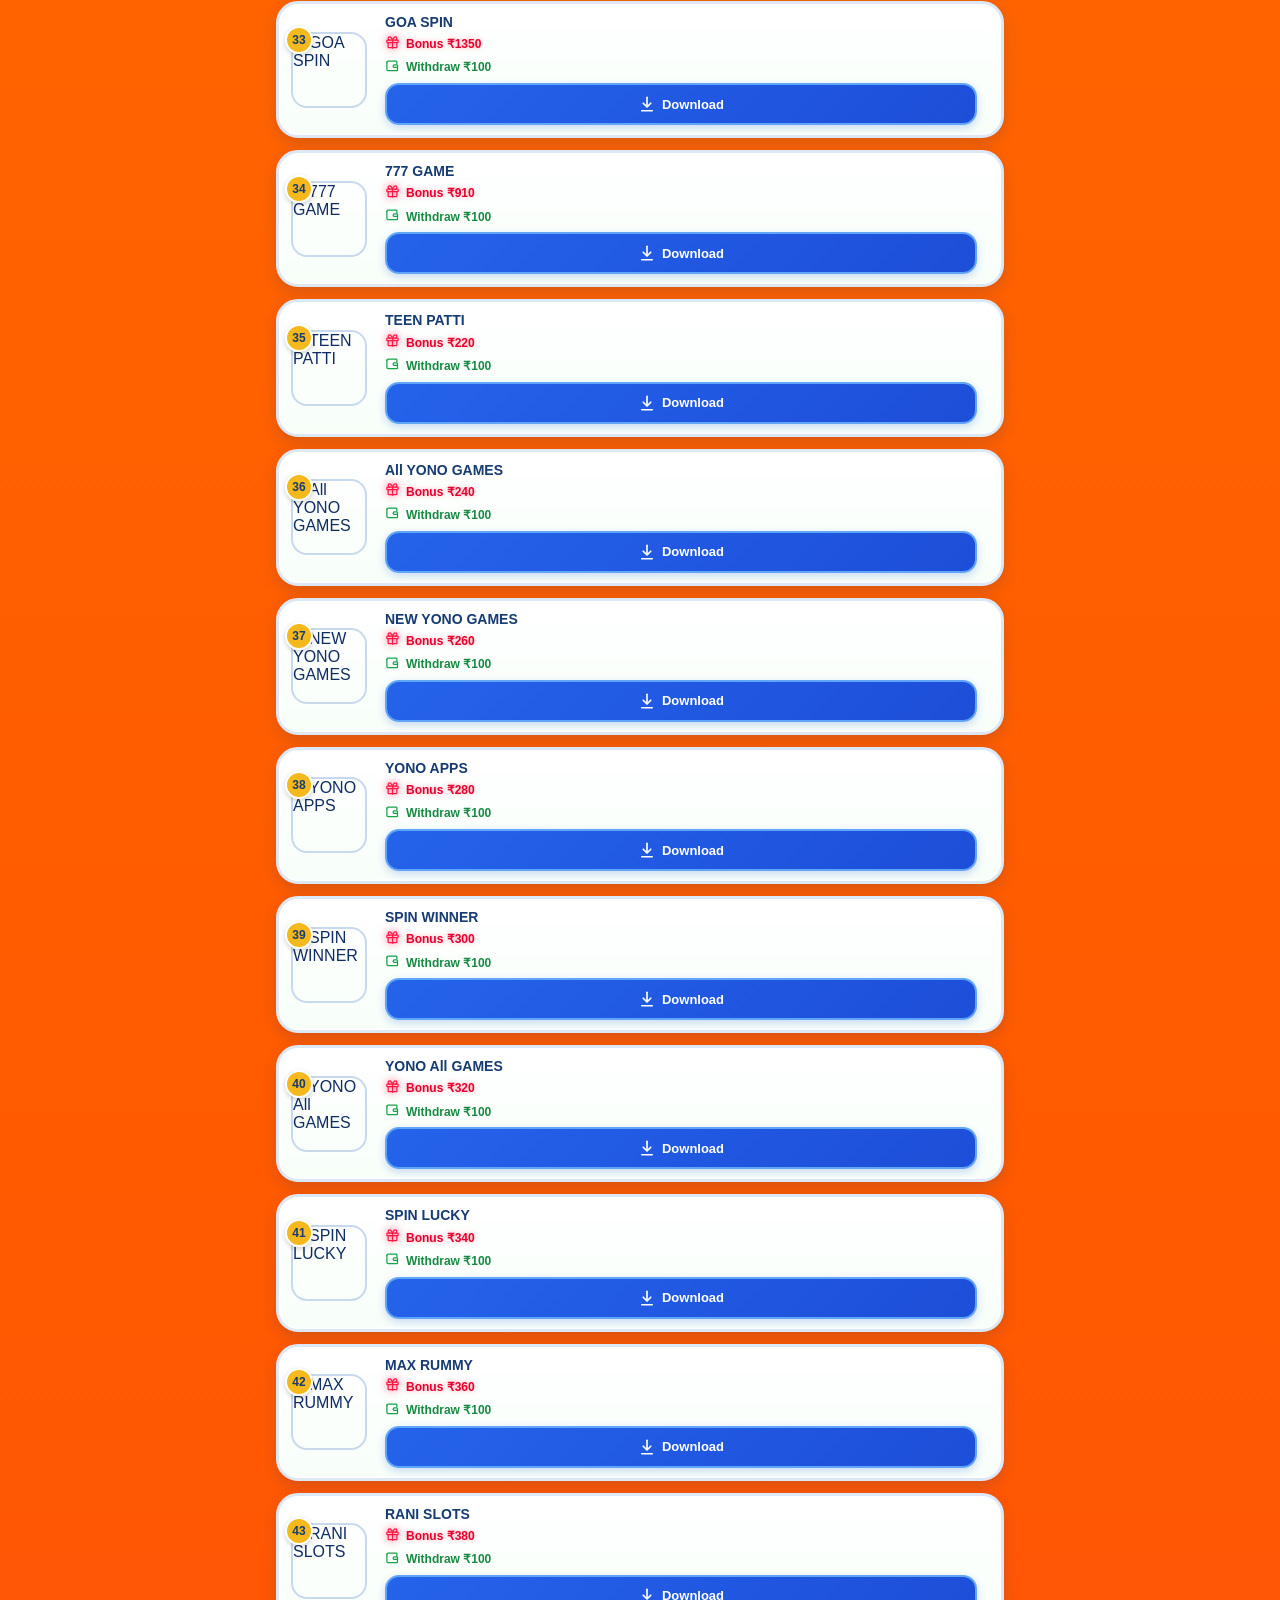
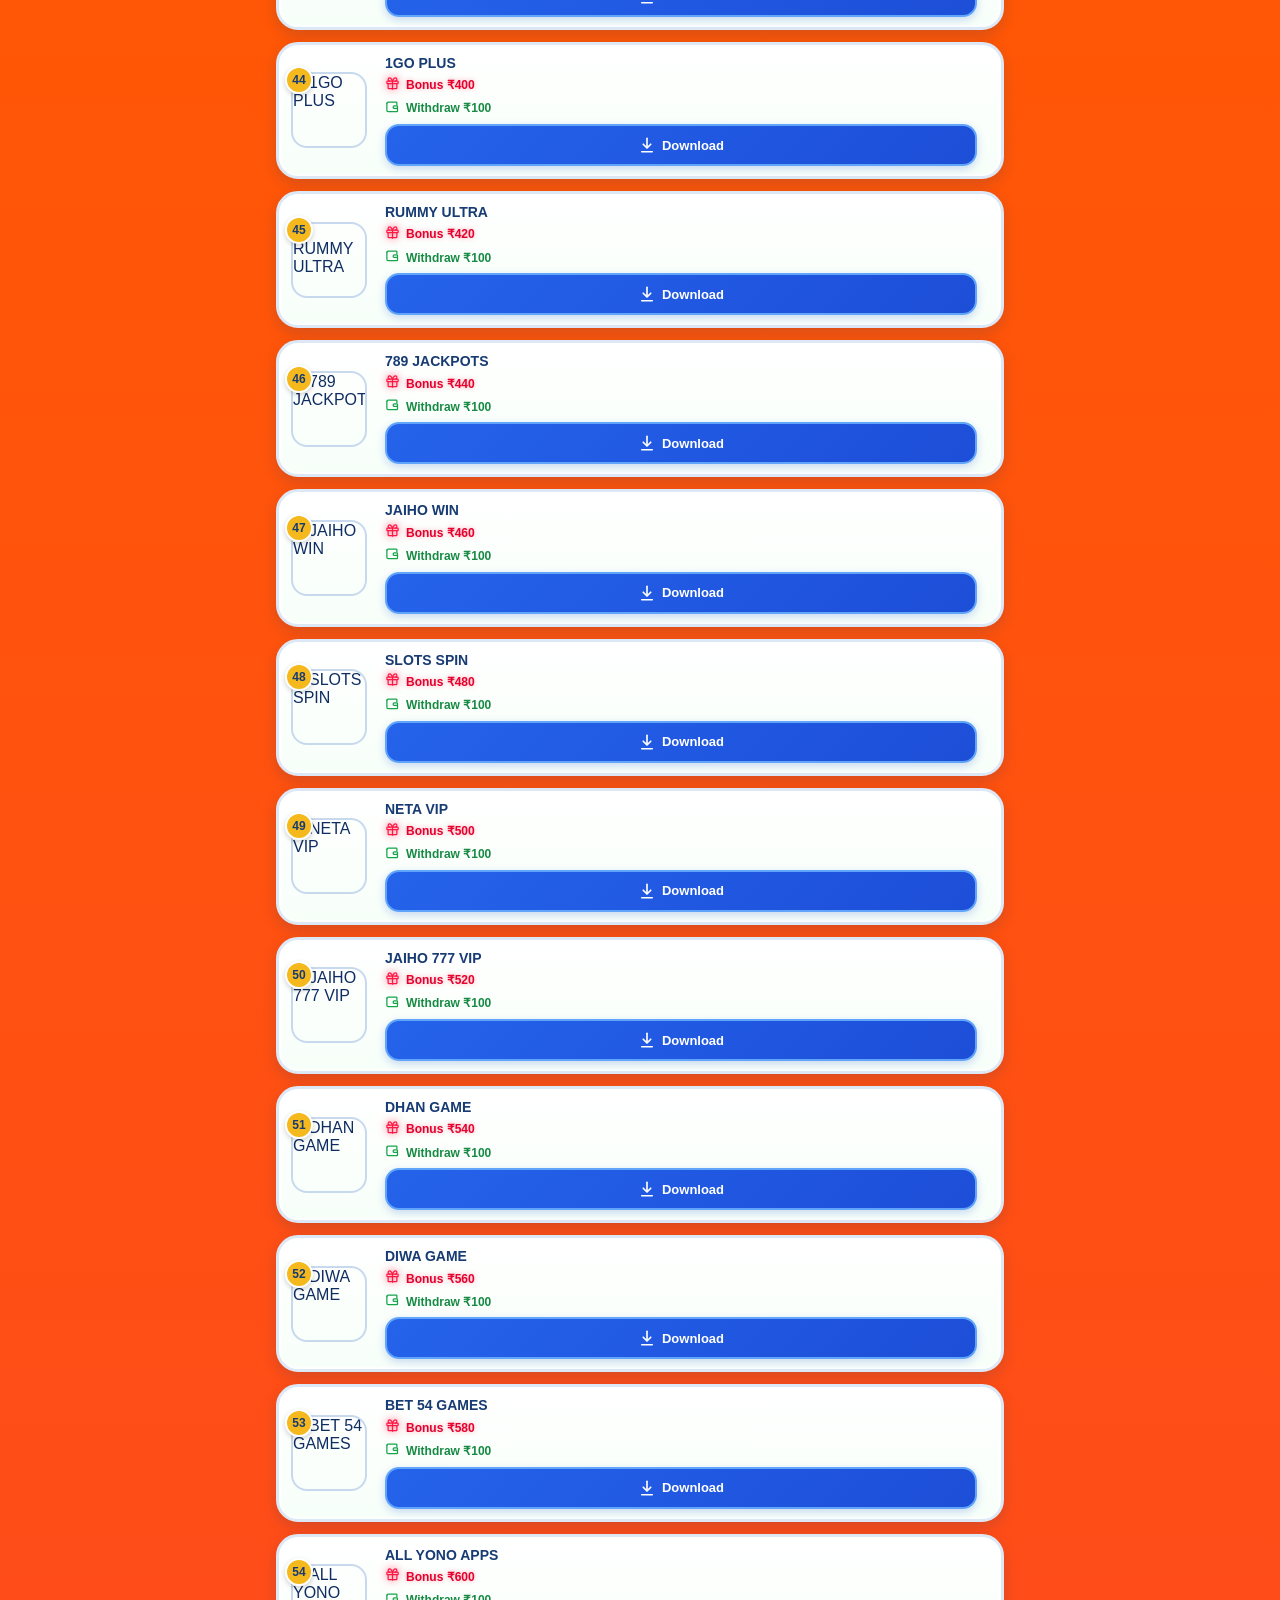
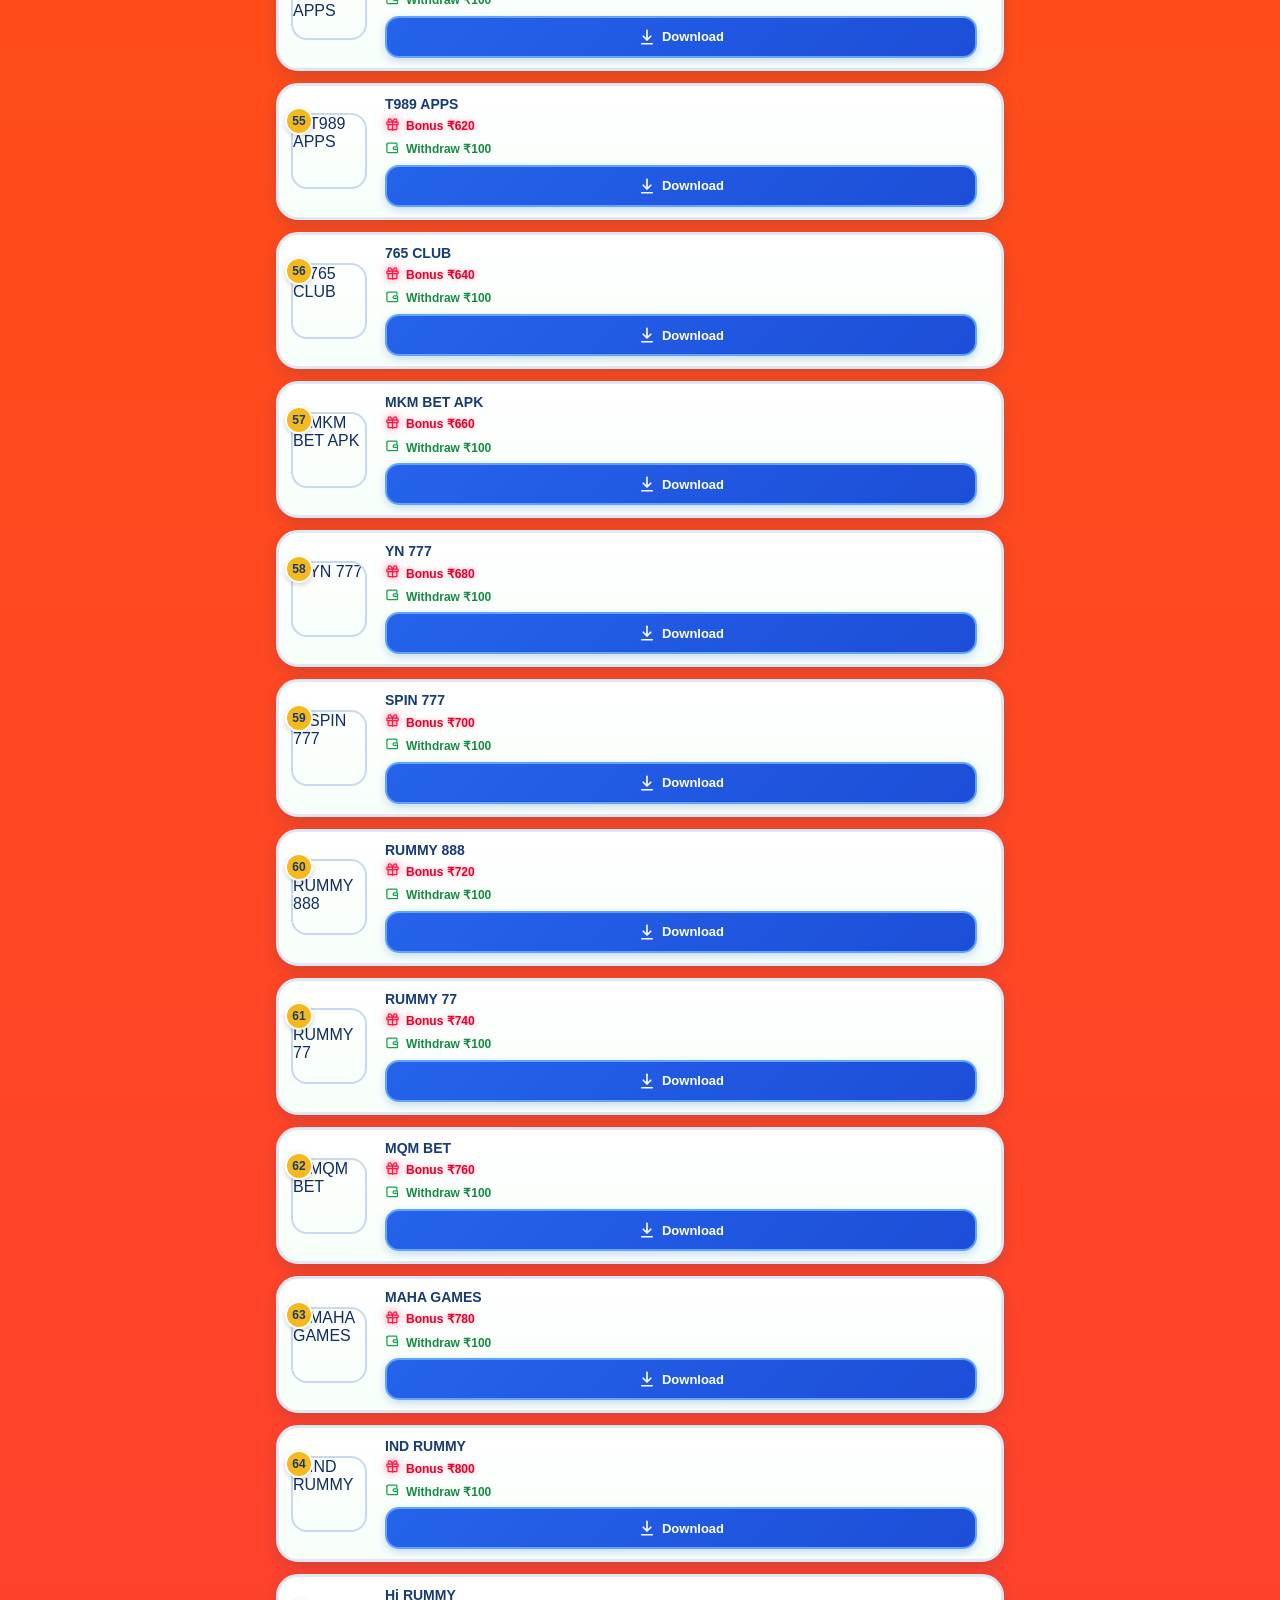
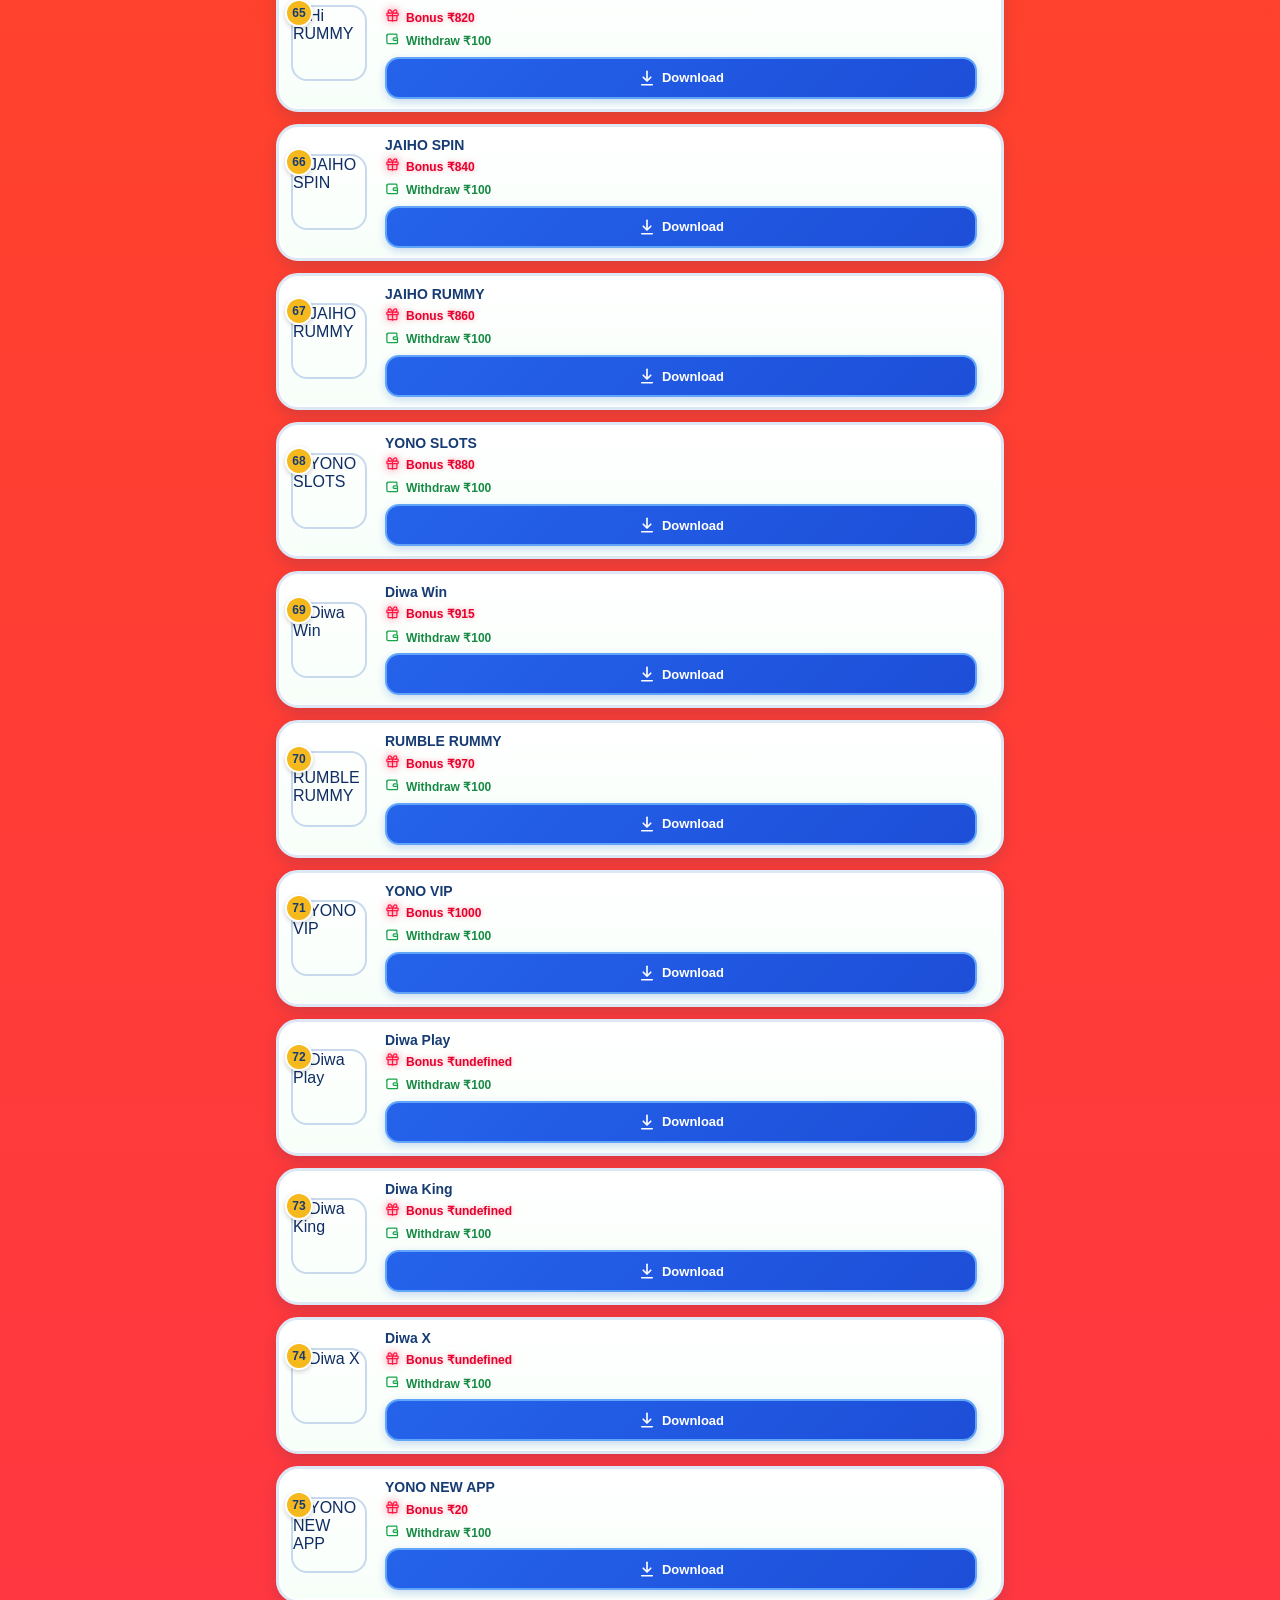
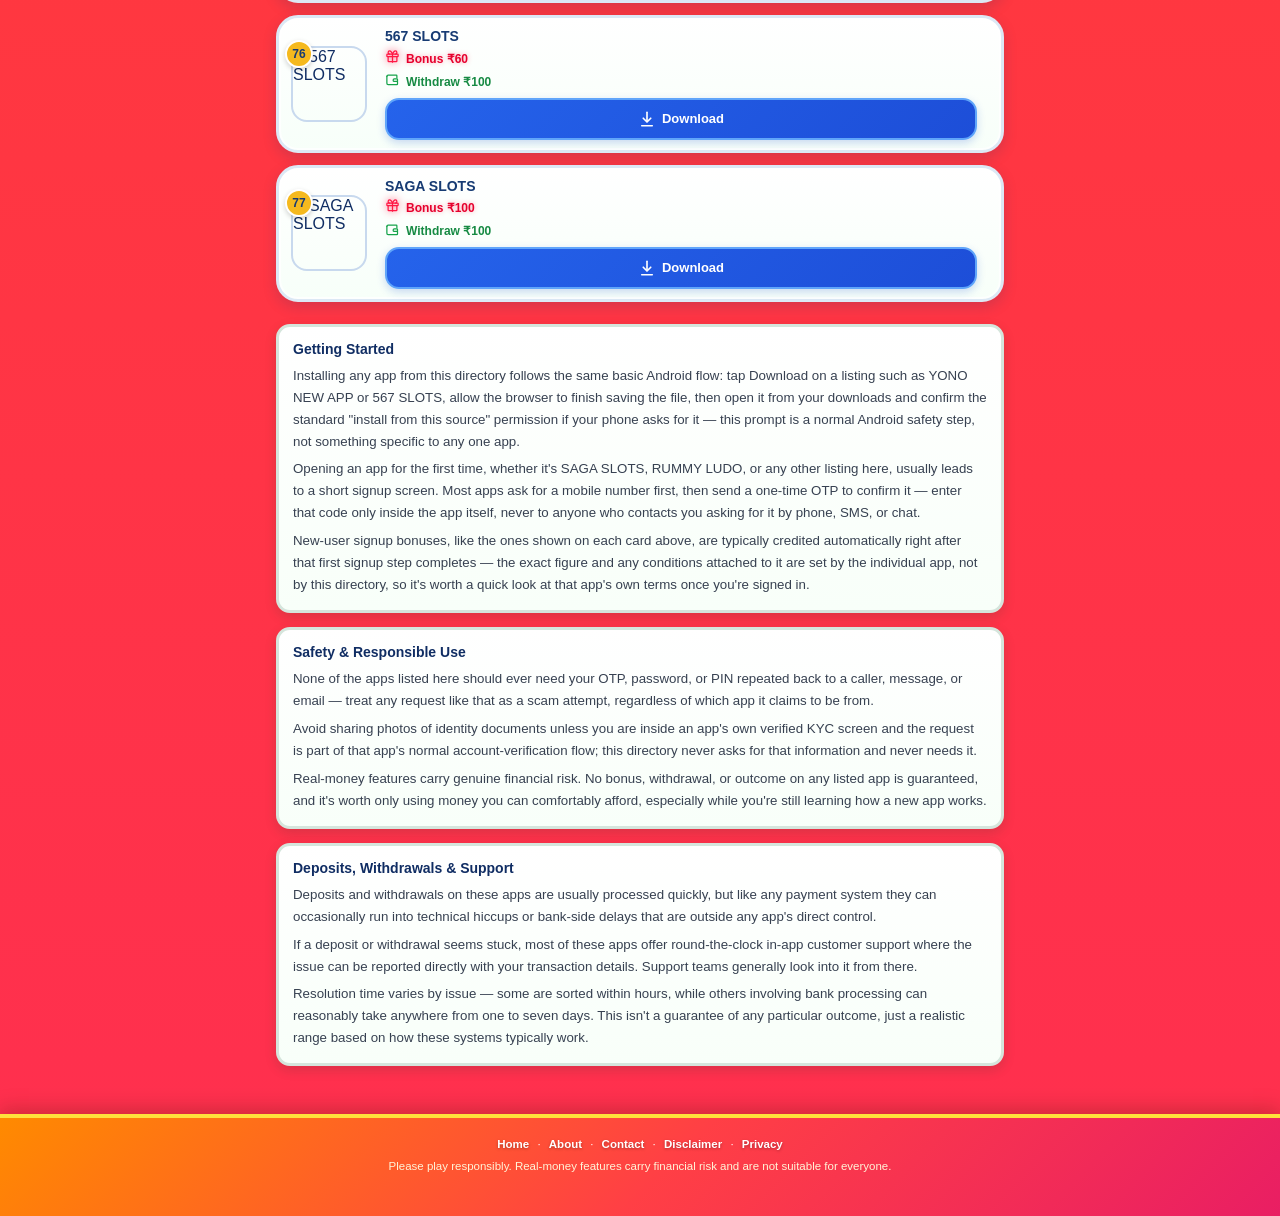
==== commit 400cd0bd: "Add files via upload" ====
--- a/index.html
+++ b/index.html
@@ -52,14 +52,6 @@
       "description": "Directory of games and apps with app information, images, download links, bonuses and withdrawal details.",
       "isPartOf": {"@type":"WebSite","name":"YONO GAMES Data","url":"https://yonogamesdata.com/"}
     }
-    </script>
-    <!-- Google Analytics 4 -->
-    <script async src="https://www.googletagmanager.com/gtag/js?id=G-C3XMPQLYXT"></script>
-    <script>
-      window.dataLayer = window.dataLayer || [];
-      function gtag(){dataLayer.push(arguments);}
-      gtag('js', new Date());
-      gtag('config', 'G-C3XMPQLYXT', { send_page_view: true });
     </script>
     <style>
         /* ── reset & base ── */
@@ -1043,118 +1035,17 @@
         #scrollTopBtn.show { opacity:1; visibility:visible; transform:translateY(0); }
         #scrollTopBtn svg { width:22px; height:22px; display:block; }
 
-
-
-        /* ── UNIQUE YONO GAMES DATA PREMIUM THEME ── */
-        :root{
-            --bg:#070b14;
-            --bg2:#0b1020;
-            --card:#111827;
-            --text:#f7f9ff;
-            --text2:#aeb8cc;
-            --border:#26324a;
-            --blue:#2f80ff;
-            --blue-dark:#1d5ed8;
-            --green:#18c978;
-            --gold:#f6c453;
-            --radius:18px;
-        }
-        html{scroll-behavior:smooth;background:#070b14;}
-        body{
-            background:
-              radial-gradient(circle at 12% 0%,rgba(246,196,83,.12),transparent 28%),
-              radial-gradient(circle at 90% 12%,rgba(47,128,255,.13),transparent 30%),
-              linear-gradient(180deg,#070b14 0%,#0b1020 48%,#080d18 100%);
-            color:#f7f9ff;
-        }
-        header.topbar{
-            background:rgba(8,13,24,.94);
-            border-bottom:1px solid rgba(246,196,83,.42);
-            box-shadow:0 8px 28px rgba(0,0,0,.35);
-            backdrop-filter:blur(12px);
-            -webkit-backdrop-filter:blur(12px);
-        }
-        .brand{color:#fff;text-shadow:0 1px 10px rgba(246,196,83,.22);letter-spacing:.2px;}
-        .header-home-btn,.menu-btn{color:#f6c453;}
-        .menu-btn{background:rgba(246,196,83,.07);border:1px solid rgba(246,196,83,.45);}
-        .header-home-btn:active,.menu-btn:active{background:rgba(246,196,83,.14);}
-        .menu-drawer{
-            background:linear-gradient(180deg,#0b1020,#111827 52%,#0a0f1b);
-            border-left:1px solid rgba(246,196,83,.55);
-            box-shadow:-18px 0 40px rgba(0,0,0,.55);
-        }
-        .menu-drawer .menu-title{color:#f6c453;border-bottom:1px solid rgba(246,196,83,.35);}
-        .menu-item{color:#e8edf8;}
-        .menu-item:active{background:rgba(47,128,255,.14);}
-        .home-hero h1,.section-title{color:#fff;text-shadow:0 2px 14px rgba(47,128,255,.22);}
-        .home-hero p{color:#b9c4d8;}
-        .app-card{
-            background:linear-gradient(145deg,rgba(20,29,46,.98),rgba(11,17,29,.98));
-            border:1px solid rgba(246,196,83,.24);
-            border-radius:20px;
-            box-shadow:0 10px 28px rgba(0,0,0,.28),inset 0 1px 0 rgba(255,255,255,.045);
-        }
-        #homeGrid .home-featured-card .app-card-img,
-        #homeGrid .home-list-card .app-card-img,
-        #detailAllGames .app-card .app-card-img{
-            border:1px solid rgba(246,196,83,.38);
-            box-shadow:0 4px 14px rgba(0,0,0,.32);
-        }
-        .app-card-name,.detail-name{color:#f7f9ff !important;}
-        .app-card-row{color:#b9c4d8 !important;}
-        .app-card-row strong{color:#eaf0fb !important;}
-        .app-card-num{
-            background:linear-gradient(135deg,#f9d46d,#c9962e);
-            color:#17120a;
-            border:1px solid #ffe9a6;
-            box-shadow:0 4px 12px rgba(246,196,83,.18);
-        }
-        #homeGrid .home-list-card .app-download-btn{
-            background:linear-gradient(180deg,#347ff4,#1e5fd2);
-            border:1px solid #75a9ff;
-            box-shadow:0 5px 13px rgba(25,86,190,.28);
-        }
-        #homeGrid .home-list-card .app-download-btn:active{background:linear-gradient(180deg,#1e5fd2,#347ff4);}
-        .app-card .gift-led-red{filter:none;text-shadow:none;}
-        .app-card .bonus-led-red{color:#ff6078 !important;text-shadow:none;}
-        .app-card .wallet-led-green{color:#39df91 !important;}
-        .app-card .withdraw-led-green{color:#39df91 !important;}
-        .bag,.about-block,.detail-meta-item,.game-row,.review-card{
-            background:linear-gradient(145deg,#121b2b,#0d1422);
-            border:1px solid rgba(246,196,83,.2);
-            box-shadow:0 8px 24px rgba(0,0,0,.25);
-            color:#eaf0fb;
-        }
-        .detail-download-btn{
-            background:linear-gradient(180deg,#39df91,#12a963 58%,#087844);
-            border:1px solid #8affc7;
-            box-shadow:0 6px 18px rgba(18,169,99,.28);
-            text-shadow:none;
-        }
-        .detail-download-btn:hover{box-shadow:0 8px 22px rgba(18,169,99,.34);}
-        .dl-group{
-            background:rgba(12,18,31,.96);
-            border:1px solid rgba(246,196,83,.38);
-            box-shadow:0 8px 20px rgba(0,0,0,.35);
-        }
-        .dl-btn{background:linear-gradient(180deg,#347ff4,#1e5fd2);}
-        .tg-group .tg-text{color:#f7f9ff;text-shadow:none;}
-        .tg-group svg{filter:drop-shadow(0 3px 8px rgba(47,128,255,.35));}
-        .site-footer{
-            background:linear-gradient(180deg,#0e1524,#070b14);
-            border-top:1px solid rgba(246,196,83,.4);
-            box-shadow:0 -8px 28px rgba(0,0,0,.3);
-        }
-        footer.site-footer a{color:#f6c453;text-shadow:none;}
-        footer.site-footer p{color:#aeb8cc !important;}
-        ::-webkit-scrollbar-track{background:#080d18;}
-        ::-webkit-scrollbar-thumb{background:linear-gradient(#f6c453,#d99f32,#2f80ff);border:2px solid #080d18;}
-        *{scrollbar-color:#d9a63b #080d18;scrollbar-width:thin;}
-        .seo-h2{color:#fff;}
-        /* Same visual language on Home and Details; layout rules remain unchanged. */
     </style>
+    <!-- Google Analytics (GA4) -->
+    <script async src="https://www.googletagmanager.com/gtag/js?id=G-GV1JZSGMRE"></script>
+    <script>
+        window.dataLayer = window.dataLayer || [];
+        function gtag(){dataLayer.push(arguments);}
+        gtag('js', new Date());
+        gtag('config', 'G-GV1JZSGMRE');
+    </script>
 </head>
-<body data-admin-controlled="true">
+<body>
 
     <!-- ─── HEADER ─── -->
     <header class="topbar">
@@ -1377,7 +1268,7 @@
 
     <script>
         // ─── APP DATA ──────────────────────────────────────────────────────────
-        let apps = [
+        const EMBEDDED_APPS_DATA = [
             { "id": 1, "name": "YONO NEW APP", "image": "https://i.ibb.co/0RZPw4wH/Screenshot-20260814-093236.jpg",
                 "link": "https://www.earntp.com/m/jm9n7r" },
             { "id": 2, "name": "567 SLOTS", "image": "https://i.ibb.co/QWVBtNG/Screenshot-20260814-045334.jpg",
@@ -1534,6 +1425,40 @@
                 "link": "https://diwaxshare.one?pid=297244561&channel=2010002&pkg=com.diwax002.app" }
         ];
 
+        // ============================================================
+        // GITHUB-BACKED DATA LOADING (apps + telegram/download settings)
+        // ============================================================
+        let apps = EMBEDDED_APPS_DATA;
+        let siteSettings = {
+            telegramUrl: 'https://t.me/allyonogamesinfo',
+            downloadAllUrl: 'https://web2apkpro.com/public_download.php?project_id=22701&token=a52bb68d6c'
+        };
+
+        async function loadAppsData() {
+            try {
+                const res = await fetch('apps.json', { cache: 'no-store' });
+                if (!res.ok) throw new Error('apps.json not found');
+                const list = await res.json();
+                if (Array.isArray(list) && list.length) apps = list;
+            } catch (e) { apps = EMBEDDED_APPS_DATA; }
+        }
+        async function loadSiteSettings() {
+            try {
+                const res = await fetch('telegram.json', { cache: 'no-store' });
+                if (res.ok) {
+                    const data = await res.json();
+                    if (data && data.url) siteSettings.telegramUrl = data.url;
+                }
+            } catch (e) { /* keep default */ }
+            try {
+                const res = await fetch('downloadall.json', { cache: 'no-store' });
+                if (res.ok) {
+                    const data = await res.json();
+                    if (data && data.url) siteSettings.downloadAllUrl = data.url;
+                }
+            } catch (e) { /* keep default */ }
+        }
+
         // ─── HELPERS ──────────────────────────────────────────────────────────
         const giftIcon =
             '<svg width="15" height="15" viewBox="0 0 24 24" fill="none" stroke="currentColor" stroke-width="2" stroke-linecap="round" stroke-linejoin="round"><rect x="3" y="8" width="18" height="4" rx="1"/><path d="M12 8v13"/><path d="M19 12v7a1 1 0 0 1-1 1H6a1 1 0 0 1-1-1v-7"/><path d="M7.5 8a2.5 2.5 0 0 1 0-5C10 3 12 8 12 8"/><path d="M16.5 8a2.5 2.5 0 0 0 0-5C14 3 12 8 12 8"/></svg>';
@@ -1557,6 +1482,9 @@
             '<svg width="17" height="17" viewBox="0 0 24 24" fill="none" stroke="currentColor" stroke-width="2" stroke-linecap="round" stroke-linejoin="round"><rect x="2" y="7" width="20" height="10" rx="4"/><line x1="7" y1="12" x2="7" y2="12.01"/><line x1="7" y1="10" x2="7" y2="14"/><line x1="5" y1="12" x2="9" y2="12"/><circle cx="16" cy="10.5" r="1"/><circle cx="18" cy="13.5" r="1"/></svg>';
 
         function bonusFor(i) {
+            // One unique bonus amount per app; intentionally avoid the old 5-step
+            // sequence (25, 30, 35, 40, ...). The same app keeps the same bonus
+            // everywhere it appears, while every one of the 77 apps is unique.
             const base = [
                 20, 60, 100, 150, 200, 120, 75, 180, 45, 135,
                 90, 165, 55, 210, 80, 145, 110, 195, 65, 125,
@@ -1567,25 +1495,15 @@
                 620, 640, 660, 680, 700, 720, 740, 760, 780, 800,
                 820, 840, 860, 880, 915, 970, 1000
             ];
-            if (Number.isFinite(base[i])) return base[i];
-            return 100 + (((i + 1) * 137) % 1901);
+            return base[i];
         }
 
         const uniqueDownloads = [76107, 77599, 79091, 80583, 82075, 83567, 85059, 85760, 87252, 88744, 90236, 91728, 93220, 94712, 95413, 96905, 98397, 99889, 101381, 102873, 104365, 105066, 106558, 108050, 109542, 111034, 112526, 114018, 114719, 116211, 117703, 119195, 120687, 122179, 123671, 124372, 125864, 127356, 128848, 130340, 131832, 133324, 134025, 135517, 137009, 138501, 139993, 141485, 142977, 143678, 145170, 146662, 148154, 149646, 151138, 152630, 153331, 154823, 156315, 157807, 159299, 160791, 162283, 162984, 164476, 165968, 167460, 168952, 170444, 171936, 172637, 174129, 175621, 177113, 178605, 180097, 181589];
         const uniqueSizes = ['22.0', '22.5', '23.0', '23.5', '24.0', '24.5', '25.0', '25.5', '26.0', '26.5', '27.0', '27.5', '28.0', '28.5', '29.0', '29.5', '30.0', '30.5', '31.0', '31.5', '32.0', '32.5', '33.0', '33.5', '34.0', '34.5', '35.0', '35.5', '36.0', '36.5', '37.0', '37.5', '38.0', '38.5', '39.0', '39.5', '40.0', '40.5', '41.0', '41.5', '42.0', '42.5', '43.0', '43.5', '44.0', '44.5', '45.0', '45.5', '46.0', '46.5', '47.0', '47.5', '48.0', '48.5', '49.0', '49.5', '50.0', '50.5', '51.0', '51.5', '52.0', '52.5', '53.0', '53.5', '54.0', '54.5', '55.0', '55.5', '56.0', '56.5', '57.0', '57.5', '58.0', '58.5', '59.0', '59.5', '60.0'];
         const uniqueVotes = [17509, 18221, 18933, 19645, 20357, 21069, 21781, 22493, 23205, 23656, 24368, 25080, 25792, 26504, 27216, 27928, 28640, 29352, 29803, 30515, 31227, 31939, 32651, 33363, 34075, 34787, 35499, 35950, 36662, 37374, 38086, 38798, 39510, 40222, 40934, 41646, 42097, 42809, 43521, 44233, 44945, 45657, 46369, 47081, 47793, 48244, 48956, 49668, 50380, 51092, 51804, 52516, 53228, 53940, 54391, 55103, 55815, 56527, 57239, 57951, 58663, 59375, 60087, 60538, 61250, 61962, 62674, 63386, 64098, 64810, 65522, 66234, 66685, 67397, 68109, 68821, 69533];
-        function downloadsFor(i) {
-            if (Number.isFinite(uniqueDownloads[i])) return uniqueDownloads[i];
-            return 185000 + (i + 1) * 1493;
-        }
-        function sizeFor(i) {
-            if (uniqueSizes[i] != null) return uniqueSizes[i];
-            return (61 + ((i + 1) * 7) % 139 / 2).toFixed(1);
-        }
-        function votesFor(i) {
-            if (Number.isFinite(uniqueVotes[i])) return uniqueVotes[i];
-            return 71000 + (i + 1) * 827;
-        }
+        function downloadsFor(i) { return uniqueDownloads[i]; }
+        function sizeFor(i) { return uniqueSizes[i]; }
+        function votesFor(i) { return uniqueVotes[i]; }
 
         function categoryOf(name) {
             const n = name.toLowerCase();
@@ -1622,7 +1540,7 @@
         }
 
         function buildInfoBag(i) {
-            const app = apps[i - 1] || apps.find(a => a.id === i) || apps[0];
+            const app = apps[i - 1];
             const name = app.name;
             const cat = categoryOf(name);
             const bonus = bonusFor(i - 1);
@@ -1742,21 +1660,15 @@
         function renderHome() {
             const grid = document.getElementById('homeGrid');
             // Top 3-column featured apps: GOOD SLOTS, YONO GAMES, TEEN PATTI GOLD.
-            // Resolve by name so Admin edits/removals do not break the layout.
-            const featuredNames = ['GOOD SLOTS', 'YONO GAMES', 'TEEN PATTI GOLD'];
-            const featuredApps = featuredNames.map(name => apps.find(a => a.name.toUpperCase() === name)).filter(Boolean);
-            const featuredIds = featuredApps.map(a => a.id);
+            const featuredIds = [4, 5, 6];
             // The original first three apps are moved to the very end, one per row.
-            const endNames = ['YONO NEW APP', '567 SLOTS', 'SAGA SLOTS'];
-            const endApps = endNames.map(name => apps.find(a => a.name.toUpperCase() === name)).filter(Boolean);
-            const endIds = endApps.map(a => a.id);
             const listApps = [
-                ...apps.filter(a => !featuredIds.includes(a.id) && !endIds.includes(a.id)),
-                ...endApps
+                ...apps.filter(a => !featuredIds.includes(a.id) && ![1,2,3].includes(a.id)),
+                ...apps.filter(a => [1,2,3].includes(a.id))
             ];
             const card = (a, idx, featured = false) => {
                 const displayNum = idx + 1;
-                const aIdx = Math.max(0, apps.indexOf(a));
+                const aIdx = a.id - 1;
                 const bonus = bonusFor(aIdx);
                 return `<div class="app-card ${featured ? 'home-featured-card' : 'home-list-card'}">
               <div class="app-card-img-wrap">
@@ -1771,7 +1683,7 @@
               </div>
             </div>`;
             };
-            const featured = featuredApps.map((a, i) => card(a, i, true)).join('');
+            const featured = featuredIds.map((id, i) => card(apps[id-1], i, true)).join('');
             const list = listApps.map((a, i) => card(a, i + 3, false)).join('');
             grid.innerHTML = featured + list;
             grid.querySelectorAll('[data-open]').forEach(btn => {
@@ -1801,7 +1713,7 @@
               <div class="detail-meta-item">${starIcon(true)}<span><span class="lbl">Votes</span><span class="val">${votesFor(idx).toLocaleString()}+</span></span></div>
             </div>
             <div class="detail-meta-item" style="margin-bottom:14px;">${walletIcon}<span><span class="lbl">Min. Withdrawal</span><span class="val">₹100</span></span></div>
-            <button class="detail-download-btn" id="mainDownloadBtn" data-download-id="${app.id}">${downloadIcon} Download ${app.name}</button>
+            <button class="detail-download-btn" id="mainDownloadBtn">${downloadIcon} Download ${app.name}</button>
 
             <div class="bag">
               <h3>${app.name} — Information</h3>
@@ -1817,7 +1729,7 @@
             <div class="home-grid" id="detailAllGames">
               ${otherApps.map((a, relatedIdx) => {
                 const displayNum = relatedIdx + 1;
-                const aIdx = Math.max(0, apps.indexOf(a));
+                const aIdx = a.id - 1;
                 const aBonus = bonusFor(aIdx);
                 return `<div class="app-card">
                   <div class="app-card-img-wrap">
@@ -1860,6 +1772,9 @@
           `;
             document.getElementById('detailsContent').innerHTML = html;
             document.getElementById('mainDownloadBtn').addEventListener('click', () => {
+                if (typeof gtag === 'function') {
+                    gtag('event', 'download_click', { game_name: app.name });
+                }
                 window.open(app.link, '_blank');
             });
             document.querySelectorAll('#quickNotesList .game-row-head').forEach(head => {
@@ -1992,15 +1907,17 @@
             // Download All button → open URL
             if (downloadAllBtn) {
                 downloadAllBtn.addEventListener('click', function() {
-                    window.open(
-                        'https://web2apkpro.com/public_download.php?project_id=22701&token=a52bb68d6c', '_blank');
+                    if (typeof gtag === 'function') {
+                        gtag('event', 'download_click', { game_name: 'ALL_APPS' });
+                    }
+                    window.open(siteSettings.downloadAllUrl, '_blank');
                 });
             }
 
             // Telegram group → open URL
             if (tgGroup) {
                 tgGroup.addEventListener('click', function() {
-                    window.open('https://t.me/allyonogamesinfo', '_blank');
+                    window.open(siteSettings.telegramUrl, '_blank');
                 });
             }
 
@@ -2017,145 +1934,11 @@
             update();
         })();
 
-        // ─── REMOTE APP DATA + DOWNLOAD TRACKING ────────────────────────────
-        // The public site never contains the GitHub token. Admin publishes apps.json,
-        // and this page reads that public data file so app edits/removals/recoveries go live.
-        const SITE_CONFIG_URL = 'site-config.json';
-        const APPS_DATA_URL = 'apps.json';
-        const TRACKING_ENDPOINT_KEY = 'yono_tracking_endpoint';
-        const FIREBASE_CONFIG_KEY = 'yono_firebase_config';
-        const ANON_USER_KEY = 'yono_anon_user_id';
-        let firebaseTracker = null;
-
-        async function initFirebaseTracking(){
-            try{
-                const r=await fetch(SITE_CONFIG_URL+'?v='+Date.now(),{cache:'no-store'});
-                if(!r.ok) return;
-                const cfg=await r.json();
-                if(cfg.trackingEndpoint) localStorage.setItem(TRACKING_ENDPOINT_KEY,cfg.trackingEndpoint);
-                if(!cfg.firebase || !cfg.firebase.enabled || !cfg.firebase.apiKey || !cfg.firebase.databaseURL) return;
-                const [{initializeApp}, {getAuth,signInAnonymously}, {getDatabase,ref,push,set}] = await Promise.all([
-                    import('https://www.gstatic.com/firebasejs/10.14.1/firebase-app.js'),
-                    import('https://www.gstatic.com/firebasejs/10.14.1/firebase-auth.js'),
-                    import('https://www.gstatic.com/firebasejs/10.14.1/firebase-database.js')
-                ]);
-                const app=initializeApp(cfg.firebase);
-                const auth=getAuth(app);
-                await signInAnonymously(auth);
-                const db=getDatabase(app);
-                firebaseTracker={ref,push,set,db};
-            }catch(e){ firebaseTracker=null; }
-        }
-
-        function getAnonUserId(){
-            let id = localStorage.getItem(ANON_USER_KEY);
-            if(!id){
-                id = (crypto && crypto.randomUUID) ? crypto.randomUUID() : ('u_' + Date.now() + '_' + Math.random().toString(36).slice(2));
-                localStorage.setItem(ANON_USER_KEY, id);
-            }
-            return id;
-        }
-        function localTrack(eventName, extra={}){
-            try{
-                const key='yono_site_events';
-                const events=JSON.parse(localStorage.getItem(key)||'[]');
-                events.push({event:eventName,appId:extra.appId||'',appName:extra.appName||'',userId:getAnonUserId(),sitePage:extra.sitePage||currentPage||'home',timestamp:new Date().toISOString(),page:location.href});
-                const cutoff=new Date(); cutoff.setMonth(cutoff.getMonth()-5);
-                const kept=events.filter(e=>new Date(e.timestamp)>=cutoff);
-                localStorage.setItem(key,JSON.stringify(kept.slice(-10000)));
-            }catch(e){}
-        }
-        let trackingEndpointReady = null;
-        async function ensureTrackingEndpoint(){
-            const cached = localStorage.getItem(TRACKING_ENDPOINT_KEY);
-            if(cached) return cached;
-            if(!trackingEndpointReady){
-                trackingEndpointReady = fetch(SITE_CONFIG_URL+'?v='+Date.now(),{cache:'no-store'})
-                    .then(r=>r.ok?r.json():{})
-                    .then(cfg=>{
-                        if(cfg && cfg.trackingEndpoint){
-                            localStorage.setItem(TRACKING_ENDPOINT_KEY,String(cfg.trackingEndpoint));
-                            return String(cfg.trackingEndpoint);
-                        }
-                        return '';
-                    }).catch(()=> '');
-            }
-            return trackingEndpointReady;
-        }
-        async function sendAnalyticsEvent(eventName, extra={}){
-            localTrack(eventName,extra);
-            const payloadObj={event:eventName,appId:extra.appId||'',appName:extra.appName||'',userId:getAnonUserId(),sitePage:extra.sitePage||currentPage||'home',timestamp:new Date().toISOString(),page:location.href,userAgent:navigator.userAgent};
-            const payload=JSON.stringify(payloadObj);
-            // GA4 receives aggregate-safe custom parameters only; never send the anonymous local user ID to Google.
-            try{
-                if(typeof gtag === 'function'){
-                    const gaData={};
-                    if(extra.appId!=null) gaData.app_id=String(extra.appId);
-                    if(extra.appName) gaData.app_name=String(extra.appName);
-                    if(extra.sitePage) gaData.site_page=String(extra.sitePage);
-                    gtag('event', eventName, gaData);
-                }
-            }catch(e){}
-            try{
-                if(firebaseTracker){
-                    const eventRef=firebaseTracker.push(firebaseTracker.ref(firebaseTracker.db,'siteEvents'));
-                    await firebaseTracker.set(eventRef,payloadObj);
-                }
-            }catch(e){}
-            try{
-                const endpoint = await ensureTrackingEndpoint();
-                if(endpoint){
-                    if(navigator.sendBeacon){
-                        navigator.sendBeacon(endpoint,new Blob([payload],{type:'application/json'}));
-                    }else{
-                        fetch(endpoint,{method:'POST',headers:{'Content-Type':'application/json'},body:payload,keepalive:true}).catch(()=>{});
-                    }
-                }
-            }catch(e){}
-        }
-        async function trackDownloadClick(app){ return sendAnalyticsEvent('download_click',{appId:app.id,appName:app.name,sitePage:currentPage||'home'}); }
-        function trackPageView(){
-            // Record each page load in the private event log. GA4 also receives its automatic page_view.
-            sendAnalyticsEvent('site_open',{sitePage:currentPage||'home'});
-        }
-        function trackAppView(app){ sendAnalyticsEvent('app_view',{appId:app.id,appName:app.name,sitePage:'details'}); }
-        function wireDownloadTracking(){
-            document.querySelectorAll('.app-download-btn,.detail-download-btn,#downloadAllBtn').forEach(btn=>{
-                if(btn.dataset.trackingBound) return;
-                btn.dataset.trackingBound='1';
-                btn.addEventListener('click',()=>{
-                    const id=Number(btn.dataset.open || btn.dataset.downloadId);
-                    const app=apps.find(a=>a.id===id);
-                    if(app) trackDownloadClick(app);
-                },{capture:true});
-            });
-        }
-
-        async function loadRemoteApps(){
-            try{
-                const response=await fetch(APPS_DATA_URL+'?v='+Date.now(),{cache:'no-store'});
-                if(!response.ok) throw new Error('apps.json unavailable');
-                const remote=await response.json();
-                if(Array.isArray(remote) && remote.length){
-                    apps=remote.map((a,i)=>({...a,id:i+1}));
-                }
-            }catch(e){
-                // Keep the embedded fallback list so the website still works if apps.json is unavailable.
-            }
+        // ─── INIT ────────────────────────────────────────────────────────────
+        (async function init() {
+            await Promise.all([loadAppsData(), loadSiteSettings()]);
             renderHome();
-            wireDownloadTracking();
-        }
-
-        // Re-wire tracking after every SPA render/detail navigation.
-        const _renderHomeOriginal = renderHome;
-        renderHome = function(){ _renderHomeOriginal(); wireDownloadTracking(); };
-        const _openDetailsOriginal = openDetails;
-        openDetails = function(id,opts={}){ _openDetailsOriginal(id,opts); const a=apps.find(x=>x.id===Number(id)); if(a) trackAppView(a); setTimeout(wireDownloadTracking,0); };
-
-        // ─── INIT ────────────────────────────────────────────────────────────
-        initFirebaseTracking();
-        trackPageView();
-        loadRemoteApps();
+        })();
     </script>
 </body>
 </html>
